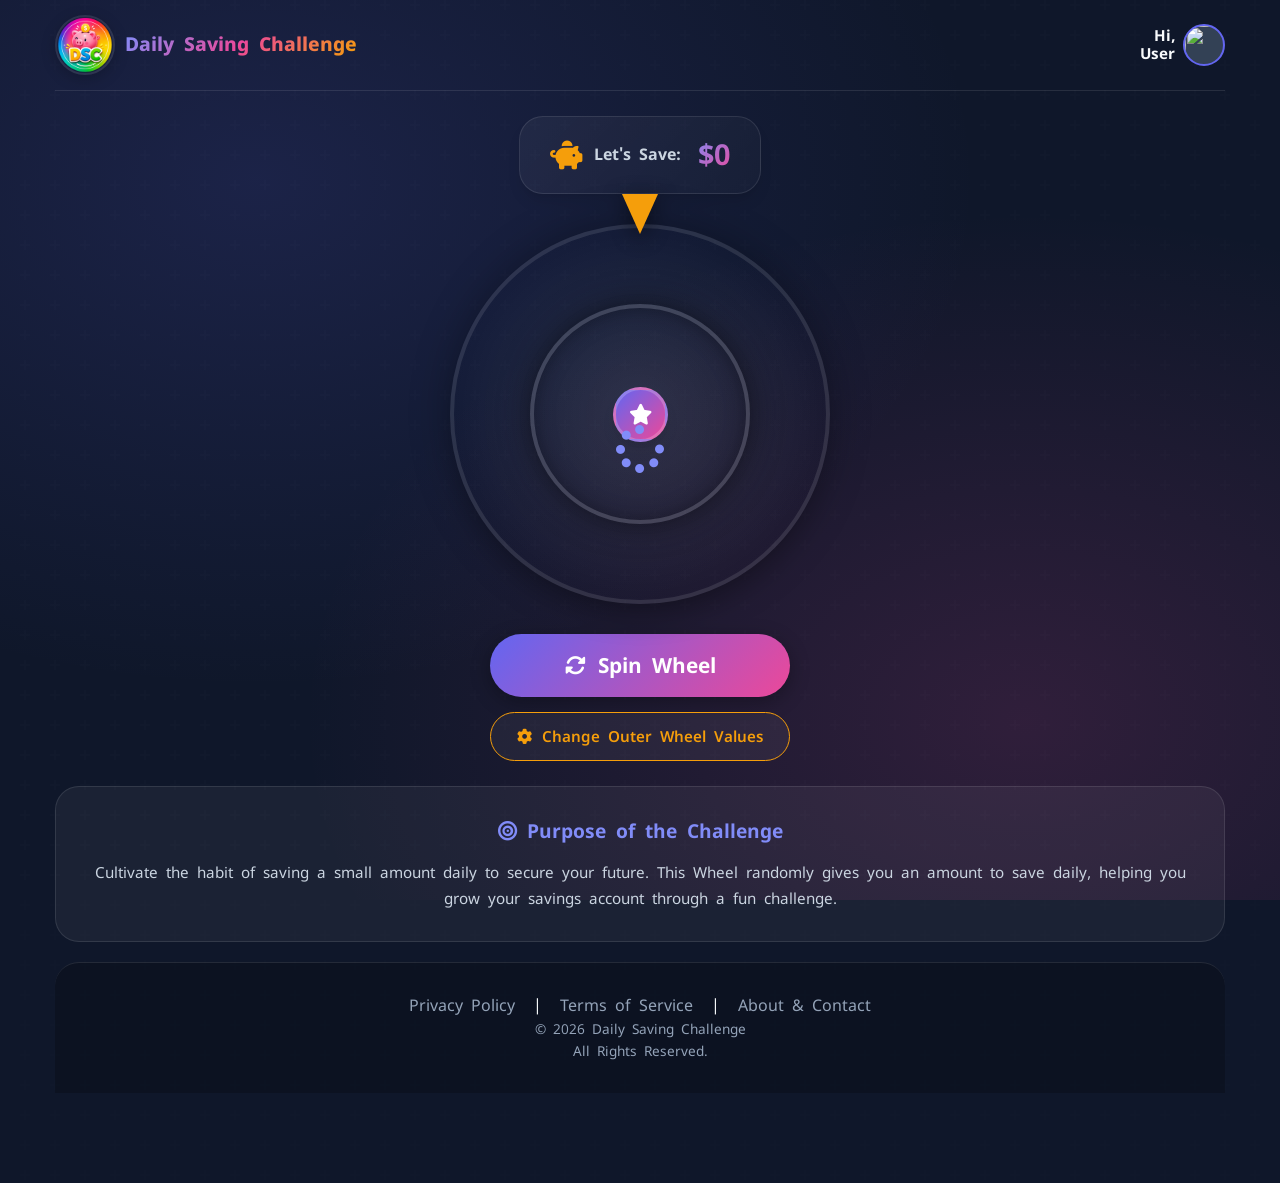
==== index.html @ 9ddeb259 "Add files via upload" ====
<!DOCTYPE html>
<html lang="en">
<head>
    <script async src="https://pagead2.googlesyndication.com/pagead/js/adsbygoogle.js?client=ca-pub-7875755235721674" crossorigin="anonymous"></script>
    <meta charset="UTF-8">
    <meta name="viewport" content="width=device-width, initial-scale=1.0, maximum-scale=1.0, user-scalable=no">
    <title>DSCSaving | Daily Saving Challenge</title>
    <meta name="google-site-verification" content="cOCTgcawgqNc4gSyOQukBqpWCLOxOVzTZskBzwZwb8M" />
    <meta name="description" content="DSCSaving - Track your daily savings easily. Join today to achieve your financial goals worldwide.">
    <meta name="keywords" content="DSCSaving, Daily Saving Challenge, save money, financial goals, saving app, international savings">
    <meta name="author" content="DSCSaving">
    <link rel="icon" type="image/png" href="dsc_logo.png">
    <link rel="apple-touch-icon" href="dsc_logo.png">
    
    <script src="https://cdnjs.cloudflare.com/ajax/libs/html2canvas/1.4.1/html2canvas.min.js"></script>
    <link href="https://fonts.googleapis.com/css2?family=Noto+Sans+Sinhala:wght@300;400;500;600;700;800&family=Poppins:wght@300;400;500;600;700;800&display=swap" rel="stylesheet">
    <link rel="stylesheet" href="https://cdnjs.cloudflare.com/ajax/libs/font-awesome/6.4.0/css/all.min.css">
    
    <link rel="stylesheet" href="style.css">

    <script src="https://www.gstatic.com/firebasejs/10.8.0/firebase-app-compat.js"></script>
    <script src="https://www.gstatic.com/firebasejs/10.8.0/firebase-auth-compat.js"></script>
    <script src="https://www.gstatic.com/firebasejs/10.8.0/firebase-database-compat.js"></script>

    <style>
        /* Custom Dropdown styling for Currency */
        .custom-select { 
            width: 100%; padding: 15px 20px 15px 45px; border-radius: var(--radius-lg); 
            border: 1px solid var(--glass-border); background: rgba(0,0,0,0.6); color: white; 
            font-family: inherit; font-size: 1rem; outline: none; appearance: none; -webkit-appearance: none; 
            cursor: pointer; transition: all 0.3s ease;
        }
        .custom-select:focus { border-color: var(--primary); }
        .select-wrapper { position: relative; margin-bottom: 15px; }
        .select-wrapper::after { 
            content: '\f107'; font-family: 'Font Awesome 6 Free'; font-weight: 900; 
            position: absolute; right: 20px; top: 50%; transform: translateY(-50%); 
            color: var(--text-muted); pointer-events: none; 
        }
    </style>
</head>
<body>

    <div class="bg-animation"></div>

    <div id="initialLoader" style="position:fixed; top:50%; left:50%; transform:translate(-50%, -50%); color:var(--primary-light); z-index:9999999;">
        <i class="fas fa-spinner fa-spin fa-3x"></i>
    </div>

    <div id="authModal" class="my-modal">
        <div class="my-modal-content">
            <div id="authLangToggleContainer" style="position: absolute; top: 15px; right: 15px; z-index: 10; display: none;">
                <div class="lang-toggle" style="gap: 5px; margin: 0;">
                    <button class="lang-btn btn-si" style="padding: 5px 10px; font-size: 0.8rem;" onclick="setLanguage('si')">සිං</button>
                    <button class="lang-btn btn-en" style="padding: 5px 10px; font-size: 0.8rem;" onclick="setLanguage('en')">EN</button>
                </div>
            </div>

            <div id="authMainUI">
                <img src="dsc_logo.png" alt="Logo" style="width: 70px; height: 70px; border-radius:50%; margin-bottom:10px; border: 2px solid rgba(255,255,255,0.2);">
                <h2 class="main-title" style="font-size: 1.8rem; margin-bottom: 5px; text-align:center;" data-i18n="welcome_title">Welcome!</h2>
                <p style="color: var(--text-secondary); font-size: 0.9rem; margin-bottom: 20px;" data-i18n="welcome_sub">Sign in to save and sync your progress securely.</p>
                
                <div class="auth-tabs">
                    <div class="auth-tab active" id="tabLogin" onclick="switchAuthTab('login')" data-i18n="tab_login">Login</div>
                    <div class="auth-tab" id="tabSignup" onclick="switchAuthTab('signup')" data-i18n="tab_signup">Sign Up</div>
                </div>
                
                <div id="authSignupFields" style="display: none;">
                    <div class="auth-input-wrapper">
                        <i class="fas fa-user icon-left"></i>
                        <input type="text" id="authName" class="auth-input" placeholder="Your Name" data-i18n-placeholder="name_placeholder">
                    </div>
                </div>
                
                <div class="auth-input-wrapper">
                    <i class="fas fa-envelope icon-left"></i>
                    <input type="email" id="authEmail" class="auth-input" placeholder="Email Address" data-i18n-placeholder="email_placeholder">
                </div>
                
                <div class="auth-input-wrapper">
                    <i class="fas fa-lock icon-left"></i>
                    <input type="password" id="authPassword" class="auth-input" placeholder="Password" data-i18n-placeholder="password_placeholder">
                    <i class="fas fa-eye password-toggle" onclick="togglePassword('authPassword', this)"></i>
                </div>

                <div style="text-align: right; margin-bottom: 15px; margin-top: -5px;" id="loginForgotPwdWrapper">
                    <a href="#" onclick="handleForgotPassword(false)" style="color: var(--accent); font-size: 0.85rem; text-decoration: none;" data-i18n="forgot_password">Forgot Password?</a>
                </div>
                
                <button class="action-btn primary" id="authSubmitBtn" onclick="handleAuthSubmit()">
                    <span id="authSubmitText" data-i18n="tab_login">Login</span>
                </button>
                
                <button class="google-btn" id="googleLoginBtn" onclick="loginWithGoogle()">
                    <i class="fab fa-google" style="color: #ea4335; font-size: 1.1rem;"></i>
                    <span data-i18n="google_login">Continue with Google</span>
                </button>
                
                <hr style="border: none; border-top: 1px dashed var(--glass-border); margin: 25px 0 20px;">
                <p style="color: var(--text-secondary); font-size: 0.85rem; margin-bottom: 12px;" data-i18n="guest_prompt">If you don't want to log in, spin the wheel from here</p>
                <button class="action-btn secondary" onclick="showGuestUI()">
                    <i class="fas fa-gamepad"></i> <span data-i18n="guest_btn">Use Local Account</span>
                </button>
            </div>
            
            <div id="guestUI" style="display: none;">
                <h2 style="font-size: 1.5rem; margin-bottom: 15px; color: var(--primary-light);" data-i18n="guest_btn">Use Local Account</h2>
                <div class="attention-note">
                    <i class="fas fa-exclamation-triangle"></i>
                    <div>
                        <strong data-i18n="important">Important:</strong> 
                        <span data-i18n="guest_warning">We cannot guarantee your data will be saved permanently. If data is lost locally, we cannot recover it.</span>
                    </div>
                </div>
                <div class="auth-input-wrapper">
                    <i class="fas fa-user icon-left"></i>
                    <input type="text" id="guestNameInput" class="auth-input" placeholder="Your Name" data-i18n-placeholder="name_placeholder">
                </div>
                <button class="action-btn primary" onclick="handleGuestSubmit()">
                    <span data-i18n="start_btn">Let's Start</span> <i class="fas fa-arrow-right"></i>
                </button>
                <button class="action-btn secondary" style="margin-top: 15px;" onclick="hideGuestUI()">
                    <i class="fas fa-arrow-left"></i> <span data-i18n="back_btn">Back</span>
                </button>
            </div>
        </div>
    </div>

    <div id="targetModal" class="my-modal">
        <div class="my-modal-content">
            <h2 style="font-size: 1.4rem; margin-bottom:10px; color: var(--primary-light);"><i class="fas fa-bullseye"></i> <span data-i18n="target_title">Set a Target</span></h2>
            <div class="attention-note">
                <i class="fas fa-exclamation-circle"></i>
                <div><span data-i18n="target_warning">Important: You can only change this amount after 30 days.</span></div>
            </div>
            <div class="auth-input-wrapper">
                <i class="fas fa-money-bill-wave icon-left"></i>
                <input type="number" id="targetAmountInput" class="auth-input" placeholder="Target Amount" data-i18n-placeholder="target_placeholder">
            </div>
            <button class="action-btn primary" style="margin-bottom:10px;" onclick="saveTargetAmount()"><i class="fas fa-check"></i> <span data-i18n="modal_save">Save</span></button>
            <button class="action-btn secondary" onclick="closeTargetModal()"><span data-i18n="modal_cancel">Cancel</span></button>
        </div>
    </div>

    <div id="app-wrapper">
        <div class="header-section">
            <div class="header-left-group">
                <img src="dsc_logo.png" alt="DSC Logo" class="logo-img">
                <div class="title-group">
                    <h1 class="main-title" data-i18n="site_title">Daily Saving Challenge</h1>
                </div>
            </div>
            <div class="user-profile-wrapper" onclick="switchView('settings', document.getElementById('nav-settings'))">
                <div class="user-greeting"><span data-i18n="hi_text">Hi,</span> <span id="displayUserName">User</span></div>
                <img id="headerProfilePic" src="" class="header-profile-pic">
            </div>
        </div>

        <div class="main-content-flex">
            <div id="view-home" class="view-section active">
                
                <div class="live-total-container">
                    <div class="live-total">
                        <i class="fas fa-piggy-bank"></i>
                        <span data-i18n="save_label" style="font-size: 1rem; color: var(--text-secondary); margin-right: 5px;">Let's Save:</span>
                        <span class="amount" id="liveAmount">$0</span>
                    </div>
                </div>
                <div class="wheel-section">
                    <div class="wheel-container">
                        <div class="wheel-glow"></div>
                        <div class="pointer"></div>
                        <div class="wheel outer-wheel" id="outerWheel"></div>
                        <div class="wheel inner-wheel" id="innerWheel"></div>
                        <div class="wheel-center"><i class="fas fa-star"></i></div>
                    </div>
                    <button id="spinBtn" class="spin-btn" onclick="spin()">
                        <i class="fas fa-sync-alt"></i> <span id="spinBtnText" data-i18n="spin_btn">Spin Wheel</span>
                    </button>
                    <button class="custom-btn" onclick="openCustom()">
                        <i class="fas fa-cog"></i> <span data-i18n="change_wheel_btn">Change Outer Wheel Values</span>
                    </button>
                </div>
                <div id="homeTargetWinNote" class="target-win-note">
                    <h2>🎉 <span data-i18n="target_achieved_msg">Congratulations! You've achieved your target!</span> 🎉</h2>
                    <p data-i18n="win_note_desc">Today is a special day! Your dedication has paid off.</p>
                    <button class="action-btn primary" onclick="openTargetModal()">
                        <i class="fas fa-plus"></i> <span data-i18n="new_target_btn">Set a New Target</span>
                    </button>
                </div>

                <div class="purpose-section">
                    <h2><i class="fas fa-bullseye"></i> <span data-i18n="purpose_title">Purpose of the Challenge</span></h2>
                    <p data-i18n="purpose_desc">Cultivate the habit of saving a small amount daily to secure your future. This Wheel randomly gives you an amount to save daily, helping you grow your savings account through a fun challenge.</p>
                </div>
            </div>

            <div id="view-calendar" class="view-section" id="calendarCaptureArea">
                <div class="calendar-section">
                    <h2><i class="fas fa-calendar-alt"></i> <span data-i18n="calendar_title">My Savings Record</span></h2>
                    <div class="calendar-grid" id="calendarGrid"></div>
                    <div class="monthly-total-box">
                        <button id="showTotalBtn" class="action-btn secondary" style="width: auto; padding: 12px 30px;" onclick="showMonthlyTotal()">
                            <i class="fas fa-eye"></i> <span data-i18n="show_total_btn">Show This Month's Total</span>
                        </button>
                        <div id="totalAmountContainer" class="monthly-total-display" style="display:none;">
                            <div style="font-size: 1rem; color: var(--text-secondary); margin-bottom:5px;" data-i18n="month_total_title">Total Savings This Month</div>
                            <div class="total-amount" id="monthTotalAmount">$0</div>
                        </div>
                        <div id="calendarDownloadArea" style="text-align: center; margin-top: 15px; display: none; width: 100%;">
                            <button class="action-btn primary" onclick="downloadCalendar()">
                                <i class="fas fa-download"></i> <span data-i18n="download_calendar">Download This Month's Record</span>
                            </button>
                        </div>
                    </div>
                </div>
                <div id="targetDisplayCalendar" class="target-card"></div>
                
                <div class="live-stats-container">
                    <div class="stat-badge"><span><i class="fas fa-users" style="margin-right:8px; color: var(--primary-light);"></i><span data-i18n="stats_participants">Total Participants:</span></span><span id="userCountDisplay" style="color: white;">...</span></div>
                    <div class="stat-badge"><span><i class="fas fa-trophy" style="margin-right:8px; color: var(--accent);"></i><span data-i18n="stats_winner">Last Saver:</span></span><span id="lastWinnerDisplay" style="color: white;">...</span></div>
                </div>
            </div>

            <div id="view-hub" class="view-section">
                <h2 class="section-title"><i class="fas fa-book-open"></i> <span data-i18n="blog_title">Financial Advice & Articles</span></h2>
                <div id="blogGrid">
                    <p id="noArticlesMsg" style="text-align:center; color:var(--text-muted); padding: 20px; grid-column: 1 / -1;">Fetching articles...</p>
                </div>
            </div>

            <div id="view-article" class="view-section">
                <button class="back-to-hub-btn" onclick="closeArticleView()">
                    <i class="fas fa-arrow-left"></i> <span data-i18n="back_btn">Back</span>
                </button>
                <div class="full-article-container">
                    <h2 class="full-article-title" id="fullArticleTitle">Loading...</h2>
                    <div class="full-article-content" id="fullArticleContent">
                        Please wait...
                    </div>
                </div>
            </div>

            <div id="view-settings" class="view-section">
                <div class="settings-card">
                    <h3><i class="fas fa-globe" style="margin-right:8px; color:var(--accent);"></i> <span data-i18n="regional_settings">Regional Settings</span></h3>
                    
                    <h4 style="margin: 0 0 10px; font-size: 0.95rem; color: var(--text-secondary);" data-i18n="select_currency">Currency</h4>
                    <div class="select-wrapper">
                        <i class="fas fa-money-bill-wave icon-left" style="position: absolute; left: 20px; top: 50%; transform: translateY(-50%); color: var(--text-muted); z-index: 5;"></i>
                        <select id="currencySelect" class="custom-select" onchange="changeCurrencyManually()">
                            </select>
                    </div>

                    <div id="settingsLangContainer" style="display: none;">
                        <h4 style="margin: 15px 0 10px; font-size: 0.95rem; color: var(--text-secondary);" data-i18n="select_lang">Language</h4>
                        <div class="lang-toggle">
                            <button class="lang-btn btn-si" onclick="setLanguage('si')">Sinhala</button>
                            <button class="lang-btn btn-en" onclick="setLanguage('en')">English</button>
                        </div>
                    </div>
                </div>

                <div class="settings-card">
                    <h3><i class="fas fa-user-edit" style="margin-right:8px; color:var(--primary-light);"></i> <span data-i18n="profile_settings">User Profile</span></h3>
                    <div style="text-align: center; margin-bottom: 20px;">
                        <label for="avatarUpload" style="cursor: pointer; position: relative; display: inline-block;">
                            <img id="settingsAvatarPreview" src="" style="width: 80px; height: 80px; border-radius: 50%; object-fit: cover; border: 3px solid var(--primary); background: var(--dark-lighter);">
                            <div style="position: absolute; bottom: 0; right: -5px; background: var(--accent); width: 28px; height: 28px; border-radius: 50%; display: flex; align-items: center; justify-content: center; color: white; font-size: 0.8rem; box-shadow: 0 2px 5px rgba(0,0,0,0.5);"><i class="fas fa-camera"></i></div>
                        </label>
                        <input type="file" id="avatarUpload" accept="image/*" style="display: none;" onchange="handleImageUpload(event)">
                    </div>

                    <div class="auth-input-wrapper" id="settingsEmailWrapper" style="display: none;">
                        <i class="fas fa-envelope icon-left"></i>
                        <input type="text" id="settingsEmail" class="auth-input" readonly style="opacity: 0.6; cursor: not-allowed; background: rgba(0,0,0,0.4);">
                    </div>

                    <div class="auth-input-wrapper">
                        <i class="fas fa-user icon-left"></i>
                        <input type="text" id="settingsName" class="auth-input" placeholder="Your Name" data-i18n-placeholder="name_placeholder">
                    </div>

                    <div id="settingsPasswordSection" style="display: none;">
                        <div class="auth-input-wrapper">
                            <i class="fas fa-unlock-alt icon-left"></i>
                            <input type="password" id="settingsCurrentPassword" class="auth-input" placeholder="Old Password" data-i18n-placeholder="current_password_placeholder">
                            <i class="fas fa-eye password-toggle" onclick="togglePassword('settingsCurrentPassword', this)"></i>
                        </div>
                        <div class="auth-input-wrapper">
                            <i class="fas fa-lock icon-left"></i>
                            <input type="password" id="settingsNewPassword" class="auth-input" placeholder="New Password" data-i18n-placeholder="new_password_placeholder">
                            <i class="fas fa-eye password-toggle" onclick="togglePassword('settingsNewPassword', this)"></i>
                        </div>
                    </div>

                    <button class="action-btn success" id="saveProfileBtn" onclick="saveProfileSettings()">
                        <i class="fas fa-save"></i> <span data-i18n="save_profile">Save Changes</span>
                    </button>
                </div>
                <div id="targetDisplaySettings" class="target-card"></div>

                <button class="logout-btn" onclick="logoutUser()">
                    <i class="fas fa-sign-out-alt"></i> <span data-i18n="logout_btn">Logout</span>
                </button>
            </div>
        </div>

        <div class="global-footer">
            <div class="footer-links">
                <a href="privacy.html">Privacy Policy</a> | 
                <a href="terms.html">Terms of Service</a> | 
                <a href="about.html">About & Contact</a>
            </div>
            <div class="footer-text">
                &copy; 2026 Daily Saving Challenge<br><span data-i18n="footer_rights">All Rights Reserved.</span>
            </div>
        </div>
    </div>

    <div class="bottom-nav" id="bottomNav" style="display: none;">
        <div class="nav-item active" onclick="switchView('home', this)">
            <i class="fas fa-home"></i><span data-i18n="nav_home">Home</span>
        </div>
        <div class="nav-item" onclick="switchView('calendar', this)">
            <i class="fas fa-calendar-alt"></i><span data-i18n="nav_calendar">Calendar</span>
        </div>
        <div class="nav-item" id="nav-explore" onclick="switchView('hub', this)">
            <i class="fas fa-book-open"></i><span data-i18n="nav_explore">Explore</span>
        </div>
        <div class="nav-item" id="nav-settings" onclick="switchView('settings', this)">
            <i class="fas fa-cog"></i><span data-i18n="nav_settings">Settings</span>
        </div>
    </div>

    <div id="customModal" class="my-modal">
        <div class="my-modal-content">
            <h2 style="font-size: 1.2rem; margin-bottom:5px;" data-i18n="modal_setup_title">Setup Wheel</h2>
            <p style="font-size: 0.9rem; color: var(--text-muted);" data-i18n="modal_setup_sub">Select Max Value</p>
            <div class="slider-container">
                <input type="range" id="wheelSlider" min="1" max="9" step="1" value="9" oninput="updateSliderText(this.value)">
                <div class="slider-value" id="sliderValDisplay">9</div>
            </div>
            <button class="action-btn primary" style="margin-bottom:10px;" onclick="saveCustom()"><i class="fas fa-check"></i> <span data-i18n="modal_save">Save</span></button>
            <button class="action-btn secondary" onclick="closeCustom()"><span data-i18n="modal_cancel">Cancel</span></button>
        </div>
    </div>

    <div id="resultModal" class="my-modal">
        <div class="my-modal-content" style="background: transparent; border: none; box-shadow: none; padding: 0;">
            <div id="captureArea" class="capture-card">
                <div id="captureDate" class="capture-date"></div>
                <img id="popupAvatar" src="" alt="Profile" class="profile-pic">
                <h2 id="cardName">Hi Name</h2>
                <p class="capture-subtitle" data-i18n="card_subtitle" style="margin:5px 0 10px;">Amount to save today</p>
                <div class="amount" id="cardTotal">$0</div>
                <div class="capture-footer" style="margin-top:15px; font-size:0.9rem;"><i class="fab fa-facebook"></i>Daily Saving Challenge</div>
            </div>
            <button class="action-btn primary" style="margin-bottom:10px;" onclick="shareAndDownload()"><i class="fas fa-download"></i> Download & Share</button>
            <button class="action-btn secondary" onclick="closeModal()"><span data-i18n="card_close">Close</span></button>
        </div>
    </div>

    <script>
        // =========================================
        // 📌 HARDCODED TRANSLATIONS (Fast & Bulletproof)
        // =========================================
        const translations = {
            en: {
                site_title: "Daily Saving Challenge", select_lang: "Language", select_currency: "Currency", hi_text: "Hi,", welcome_title: "Welcome!", welcome_sub: "Sign in to save and sync your progress securely.",
                tab_login: "Login", tab_signup: "Sign Up", google_login: "Continue with Google", guest_prompt: "If you don't want to log in, spin the wheel from here",
                guest_btn: "Use Local Account", guest_warning: "We cannot guarantee your data will be saved permanently. If data is lost locally, we cannot recover it.",
                back_btn: "Back", important: "Important:", name_placeholder: "Your Name", email_placeholder: "Email Address", password_placeholder: "Password",
                logout_btn: "Logout", start_btn: "Let's Start", save_label: "Let's Save:", spin_btn: "Spin Wheel", change_wheel_btn: "Change Outer Wheel Values",
                regional_settings: "Regional Settings", profile_settings: "User Profile", new_password_placeholder: "New Password", save_profile: "Save Changes",
                calendar_title: "My Savings Record", month_total_title: "Total Savings This Month", show_total_btn: "Show This Month's Total", download_calendar: "Download This Month's Record",
                stats_participants: "Total Participants:", stats_winner: "Last Saver:", purpose_title: "Purpose of the Challenge", purpose_desc: "Cultivate the habit of saving a small amount daily to secure your future. This Wheel randomly gives you an amount to save daily, helping you grow your savings account through a fun challenge.",
                blog_title: "Financial Advice & Articles", view_all: "View All Articles", nav_about: "About Us",
                footer_rights: "All Rights Reserved.", modal_setup_title: "Setup Wheel", modal_setup_sub: "Select Max Value", modal_save: "Save", modal_cancel: "Cancel",
                card_subtitle: "Amount to save today", card_close: "Close", nav_home: "Home", nav_calendar: "Calendar", nav_explore: "Explore", nav_settings: "Settings",
                target_title: "Set a Target", my_target: "My Savings Target", target_add_btn: "Set a Target", target_edit_btn: "Edit Target", target_warning: "Important: You can only change this amount after 30 days.",
                target_placeholder: "Target Amount", target_remaining: "Remaining for Target:", target_achieved_msg: "Congratulations! You've achieved your target!", win_note_desc: "Today is a special day! Your dedication has paid off.",
                new_target_btn: "Set a New Target", target_lock_msg: "You can change your target in {days} days.", no_target_title: "No Target Set", js_enter_all: "Please fill out all fields!",
                js_enter_name: "Please enter your name!", js_auth_success: "Successfully logged in!", js_auth_error: "Authentication Failed. Please check details.", js_completed: "Completed Today",
                js_spinning: "Spinning...", js_no_articles: "No articles available currently.", js_read_more: "Read More", js_today: "Today", js_start_greet: "let's start the challenge!",
                popup_blocked: "Popup blocked by browser! Please use Email/Password to login.",
                forgot_password: "Forgot Password?", current_password_placeholder: "Old Password", enter_email_reset: "Please enter your email address in the field to reset password.",
                reset_link_sent: "Password reset link sent to your email!", wrong_old_password: "The old password you entered is incorrect!", local_acc_email: "Local Account (No Email)",
                js_load_more: "Load More Articles", js_loading: "Loading..."
            },
            si: {
                site_title: "දිනපතා මුදල් ඉතිරි කිරීමේ අභියෝගය", select_lang: "භාෂාව / Language", select_currency: "මුදල් ඒකකය / Currency", hi_text: "ආයුබෝවන්,", welcome_title: "ආයුබෝවන්!", welcome_sub: "දිනපතා ඉතිරි කිරීමේ විස්තර ආරක්ෂිතව බලාගැනීමට ලොග් වෙන්න.",
                tab_login: "ලොග් වෙන්න", tab_signup: "ලියාපදිංචි වෙන්න", google_login: "Google හරහා ලොග් වෙන්න", guest_prompt: "ලොග් වීමට අවශ්‍ය නැත්නම් මෙතනින් රෝදය කරකවන්න",
                guest_btn: "Local ගිණුමකින් යන්න", guest_warning: "ඔබගේ දත්ත ආරක්ෂිතව පවතින බවට අපට සහතික විය නොහැක. යම් හෙයකින් දත්ත මැකී ගියහොත් අපට ඒ සඳහා වගකිය නොහැක.",
                back_btn: "ආපසු", important: "වැදගත්:", name_placeholder: "ඔබගේ නම", email_placeholder: "ඊමේල් ලිපිනය", password_placeholder: "මුරපදය (Password)",
                logout_btn: "ඉවත් වෙන්න (Logout)", start_btn: "ආරම්භ කරමු", save_label: "ඉතුරු කරමු:", spin_btn: "කරකවමු", change_wheel_btn: "ලොකු රවුමේ අගයන් වෙනස් කරමු",
                regional_settings: "කලාපීය සැකසුම්", profile_settings: "ගිණුමේ සැකසුම් (Profile)", new_password_placeholder: "අලුත් මුරපදය (New Password)", save_profile: "සුරකින්න",
                calendar_title: "මගේ ඉතිරි කිරීමේ සටහන", month_total_title: "මේ මාසයේ මුළු ඉතිරිය", show_total_btn: "මේ මාසයේ මුළු ඉතිරිය පෙන්වන්න", download_calendar: "මේ මාසේ සටහන ඩවුන්ලෝඩ් කරගමු",
                stats_participants: "සහභාගී වූ ගණන:", stats_winner: "අවසන් ඉතුරුම්කරු:", purpose_title: "අභියෝගයේ අරමුන", purpose_desc: "ඔබේ අනාගතය සුරක්ෂිත කර ගැනීම සඳහා දිනපතා කුඩා මුදලක් හෝ ඉතිරි කිරීමේ පුරුද්දක් ඇති කිරීම මෙහි ප්‍රධාන අරමුණයි. මෙම Wheel එක මගින් ඔබට දිනපතා ඉතිරි කළ යුතු මුදල අහඹු ලෙස ලබා දෙන අතර, එය විනෝදාත්මක අභියෝගයක් ලෙසින් ඔබේ ඉතිරුම් ගිණුම වර්ධනය කර ගැනීමට උපකාරී වේ.",
                blog_title: "මූල්‍ය උපදෙස් සහ ලිපි", view_all: "සියලුම ලිපි බලන්න", nav_about: "අපි ගැන",
                footer_rights: "සියලුම හිමිකම් ඇවිරිණි.", modal_setup_title: "ලොකු රවුම සකසන්න", modal_setup_sub: "උපරිම අගය තෝරා ගන්න", modal_save: "සුරකින්න", modal_cancel: "අවලංගු කරන්න",
                card_subtitle: "අද ඔයාට ඉතුරු කරනන් වෙන මුදල", card_close: "වසන්න", nav_home: "මුල් පිටුව", nav_calendar: "දින දර්ශනය", nav_explore: "තොරතුරු", nav_settings: "සැකසුම්",
                target_title: "ඉලක්කයක් සකසමු", my_target: "මගේ ඉතිරුම් ඉලක්කය", target_add_btn: "නව ඉලක්කයක් යොදන්න", target_edit_btn: "ඉලක්කය වෙනස් කරන්න", target_warning: "වැදගත්: මෙම අගය නැවත වෙනස් කළ හැක්කේ දින 30 කට පසුව පමණි.",
                target_placeholder: "ඉලක්කගත මුදල (Amount)", target_remaining: "ඉලක්කයට තව:", target_achieved_msg: "සුභපැතුම්! ඔබ ඔබේ ඉලක්කය සම්පූර්ණ කර ඇත!", win_note_desc: "අද දවස ඔබට සුවිශේෂී දවසක්! ඔබගේ කැපවීම සාර්ථක වී ඇත.",
                new_target_btn: "නව ඉලක්කයක් යොදන්න", target_lock_msg: "ඔබට ඉලක්කය වෙනස් කිරීමට තව දින {days} ක් ඉතිරිව ඇත.", no_target_title: "කිසිදු ඉලක්කයක් යොදා නැත", js_enter_all: "කරුණාකර සියලුම විස්තර පුරවන්න!",
                js_enter_name: "කරුණාකර ඔබගේ නම ඇතුළත් කරන්න!", js_auth_success: "සාර්ථකව ලොග් විය!", js_auth_error: "ඇතුළත් කළ විස්තර වැරදියි. නැවත උත්සාහ කරන්න.", js_completed: "අද සම්පූර්ණයි",
                js_spinning: "කරකවමින්...", js_no_articles: "දැනට ලිපි කිසිවක් නොමැත.", js_read_more: "තවත් කියවන්න", js_today: "අද", js_start_greet: "අභියෝගය අරඹමු!",
                popup_blocked: "බ්‍රව්සර් එකෙන් Popup Block කර ඇත! කරුණාකර Email/Password මගින් ලොග් වන්න.",
                forgot_password: "මුරපදය අමතකද?", current_password_placeholder: "පැරණි මුරපදය (Old Password)", enter_email_reset: "මුරපදය අලුත් කිරීමට කරුණාකර ඉහළ කොටුවේ ඔබගේ ඊමේල් ලිපිනය ඇතුළත් කරන්න.",
                reset_link_sent: "මුරපදය අලුත් කිරීමේ ලින්ක් එක ඔබගේ ඊමේල් එකට යැව්වා!", wrong_old_password: "ඔබ ලබා දුන් පැරණි මුරපදය වැරදියි!", local_acc_email: "Local ගිණුම (Email නැත)",
                js_load_more: "තවත් ලිපි පෙන්වන්න", js_loading: "කරුණාකර රැඳී සිටින්න..."
            }
        };

        // =========================================
        // 📌 CURRENCY DATABASE & LOGIC
        // =========================================
        const currencyDB = {
            "LKR": { name: "Sri Lankan Rupee (LKR)", symbol: "Rs.", multOuter: 100, multInner: 10 },
            "USD": { name: "US Dollar (USD)", symbol: "$", multOuter: 1, multInner: 0.1 },
            "EUR": { name: "Euro (EUR)", symbol: "€", multOuter: 1, multInner: 0.1 },
            "GBP": { name: "British Pound (GBP)", symbol: "£", multOuter: 1, multInner: 0.1 },
            "AUD": { name: "Australian Dollar (AUD)", symbol: "A$", multOuter: 1, multInner: 0.1 },
            "CAD": { name: "Canadian Dollar (CAD)", symbol: "C$", multOuter: 1, multInner: 0.1 },
            "INR": { name: "Indian Rupee (INR)", symbol: "₹", multOuter: 10, multInner: 1 },
            "AED": { name: "UAE Dirham (AED)", symbol: "د.إ", multOuter: 10, multInner: 1 }
        };

        let userCurrency = localStorage.getItem('dsc_currency') || null;
        // 🚨 Force English as the Main/Default language if nothing is saved
        let currentLang = localStorage.getItem('dsc_lang') || 'en';

        // Format Amount strictly based on Currency
        function formatAmount(amount) {
            if (!currencyDB[userCurrency]) return amount;
            let cData = currencyDB[userCurrency];
            let isDecimal = cData.multInner < 1;
            let numStr = isDecimal ? parseFloat(amount).toFixed(2) : Math.round(amount).toLocaleString();
            return `${cData.symbol}${numStr}`;
        }

        async function initCurrencyAndLang() {
            if (userCurrency) {
                applyRegionalSettings();
                return;
            }
            try {
                const res = await fetch('https://ipapi.co/json/');
                const data = await res.json();
                userCurrency = currencyDB[data.currency] ? data.currency : 'USD';
            } catch(e) {
                userCurrency = 'USD';
            }
            applyRegionalSettings();
        }

        function applyRegionalSettings() {
            // Force English and Hide Sinhala if NOT LKR
            const authLangToggle = document.getElementById('authLangToggleContainer');
            const settingsLangToggle = document.getElementById('settingsLangContainer');
            
            if (userCurrency !== "LKR") {
                currentLang = 'en';
                if(authLangToggle) authLangToggle.style.display = 'none';
                if(settingsLangToggle) settingsLangToggle.style.display = 'none';
            } else {
                if(authLangToggle) authLangToggle.style.display = 'block';
                if(settingsLangToggle) settingsLangToggle.style.display = 'block';
            }

            localStorage.setItem('dsc_currency', userCurrency);
            localStorage.setItem('dsc_lang', currentLang);
            
            populateCurrencyDropdown();
            setLanguage(currentLang);
            buildWheelUI();
            checkTodaySpin();
            renderCalendar();
            renderTargetUI();
        }

        function populateCurrencyDropdown() {
            const curSelect = document.getElementById('currencySelect');
            if(!curSelect) return;
            curSelect.innerHTML = '';
            Object.keys(currencyDB).forEach(key => {
                curSelect.innerHTML += `<option value="${key}" ${key === userCurrency ? 'selected' : ''}>${currencyDB[key].name}</option>`;
            });
        }

        function changeCurrencyManually() {
            userCurrency = document.getElementById('currencySelect').value;
            showNotification("Currency changed successfully!", "success");
            applyRegionalSettings();
        }

        function setLanguage(lang) {
            // Safety check: if currency is not LKR, lang must be 'en'
            if (userCurrency !== "LKR" && lang !== 'en') lang = 'en';
            
            currentLang = lang; 
            localStorage.setItem('dsc_lang', lang);
            
            document.querySelectorAll('.btn-si').forEach(btn => btn.classList.toggle('active', lang === 'si'));
            document.querySelectorAll('.btn-en').forEach(btn => btn.classList.toggle('active', lang === 'en'));
            
            document.querySelectorAll('[data-i18n]').forEach(el => {
                const key = el.getAttribute('data-i18n'); if (translations[currentLang][key]) el.innerText = translations[currentLang][key];
            });
            document.querySelectorAll('[data-i18n-placeholder]').forEach(el => {
                const key = el.getAttribute('data-i18n-placeholder'); if (translations[currentLang][key]) el.placeholder = translations[currentLang][key];
            });
            
            const submitBtnText = document.getElementById('authSubmitText');
            if(submitBtnText) submitBtnText.innerText = translations[currentLang][authMode === 'login' ? 'tab_login' : 'tab_signup'];

            if (currentUserData || isLocalMode) { renderCalendar(); checkTodaySpin(); renderTargetUI(); }
            
            const noArticles = document.getElementById('noArticlesMsg'); if (noArticles) noArticles.innerText = translations[currentLang].js_no_articles;
            const loadMoreBtn = document.getElementById('loadMoreBtnActual'); if (loadMoreBtn) loadMoreBtn.innerText = translations[currentLang].js_load_more;
            document.querySelectorAll('.read-more-text').forEach(el => el.innerText = translations[currentLang].js_read_more);
        }

        function switchView(viewName, navElement) {
            document.querySelectorAll('.view-section').forEach(el => el.classList.remove('active'));
            document.getElementById('view-' + viewName).classList.add('active');
            
            if(navElement) {
                document.querySelectorAll('.nav-item').forEach(el => el.classList.remove('active'));
                navElement.classList.add('active');
            }
            window.scrollTo(0,0);
        }

        function togglePassword(inputId, iconElement) {
            const input = document.getElementById(inputId);
            if (input.type === "password") { input.type = "text"; iconElement.classList.remove('fa-eye'); iconElement.classList.add('fa-eye-slash'); } 
            else { input.type = "password"; iconElement.classList.remove('fa-eye-slash'); iconElement.classList.add('fa-eye'); }
        }

        // =========================================
        // 📌 FIREBASE LOGIC 
        // =========================================
        const firebaseConfig = {
            apiKey: "AIzaSyDo_Z1pawT4IB_KaoLdo0Yl2YV5gt27S3U", authDomain: "dailysavingchallenge-b7f58.firebaseapp.com",
            projectId: "dailysavingchallenge-b7f58", storageBucket: "dailysavingchallenge-b7f58.firebasestorage.app",
            messagingSenderId: "936731731201", appId: "1:936731731201:web:bb3e841e7664b805102700",
            databaseURL: "https://dailysavingchallenge-b7f58-default-rtdb.firebaseio.com" 
        };

        firebase.initializeApp(firebaseConfig);
        const auth = firebase.auth(); const database = firebase.database();

        let globalSpinCount = 0; let currentUser = null; let currentUserData = null; let trackingData = {};
        let isLocalMode = localStorage.getItem('dsc_local_session') === 'true';
        let localUserName = localStorage.getItem('dsc_userName') || '';
        let localTrackingData = JSON.parse(localStorage.getItem('dsc_tracking')) || {};
        let tempAvatarBase64 = null;
        let userTarget = { amount: 0, setDate: null, achievedDate: null };
        let localTargetData = JSON.parse(localStorage.getItem('dsc_target')) || null;
        if (localTargetData) userTarget = localTargetData;

        function syncLocalDataToCloud(user) {
            const localTracking = JSON.parse(localStorage.getItem('dsc_tracking')) || {}; const localTarget = JSON.parse(localStorage.getItem('dsc_target')) || null;
            if (Object.keys(localTracking).length > 0 || localTarget) {
                database.ref('users/' + user.uid).once('value').then(snapshot => {
                    const cloudData = snapshot.val() || {}; const cloudTracking = cloudData.trackingData || {}; const cloudTarget = cloudData.targetData || { amount: 0, setDate: null, achievedDate: null };
                    const mergedTracking = { ...cloudTracking, ...localTracking }; const mergedTarget = localTarget ? localTarget : cloudTarget;
                    database.ref('users/' + user.uid).update({ trackingData: mergedTracking, targetData: mergedTarget }).then(() => {
                        localStorage.removeItem('dsc_tracking'); localStorage.removeItem('dsc_target'); localStorage.setItem('dsc_local_session', 'false');
                    });
                });
            }
        }

        function launchApp() {
            document.getElementById('authModal').classList.remove('active'); document.getElementById('app-wrapper').style.display = 'flex'; document.getElementById('bottomNav').style.display = 'flex';
        }

        auth.onAuthStateChanged((user) => {
            const loader = document.getElementById('initialLoader');
            if(loader) loader.style.display = 'none';

            if (user) {
                isLocalMode = false; localStorage.setItem('dsc_local_session', 'false');
                currentUser = user; launchApp(); loadUserData(user.uid);
            } else {
                currentUser = null; currentUserData = null;
                if (isLocalMode && localUserName) {
                    trackingData = localTrackingData; if(localTargetData) userTarget = localTargetData;
                    launchApp(); document.getElementById('displayUserName').innerText = localUserName;
                    const savedAvatar = localStorage.getItem('dsc_avatar') || generateAvatar(localUserName);
                    document.getElementById('headerProfilePic').src = savedAvatar; document.getElementById('settingsAvatarPreview').src = savedAvatar;
                    document.getElementById('settingsName').value = localUserName; 
                    document.getElementById('settingsPasswordSection').style.display = 'none';
                    document.getElementById('settingsEmailWrapper').style.display = 'block';
                    document.getElementById('settingsEmail').value = translations[currentLang].local_acc_email;
                    renderCalendar(); checkTodaySpin(); renderTargetUI();
                } else {
                    document.getElementById('authModal').classList.add('active'); 
                    document.getElementById('app-wrapper').style.display = 'none'; 
                    document.getElementById('bottomNav').style.display = 'none';
                }
            }
        });

        database.ref('stats').on('value', (snapshot) => {
            const data = snapshot.val();
            if (data) {
                globalSpinCount = data.totalSpins || 0; const winnerName = data.lastWinnerName || "-";
                const countDisplay = document.getElementById('userCountDisplay'); const winnerDisplay = document.getElementById('lastWinnerDisplay');
                if (countDisplay) countDisplay.innerText = globalSpinCount.toLocaleString(); if (winnerDisplay && winnerName !== "-") { winnerDisplay.innerText = winnerName; }
            }
        });

        let authMode = 'login'; 
        function switchAuthTab(mode) {
            authMode = mode; 
            document.getElementById('tabLogin').classList.toggle('active', mode === 'login'); 
            document.getElementById('tabSignup').classList.toggle('active', mode === 'signup');
            document.getElementById('authSignupFields').style.display = mode === 'signup' ? 'block' : 'none'; 
            
            const forgotPwd = document.getElementById('loginForgotPwdWrapper');
            if(forgotPwd) forgotPwd.style.display = mode === 'login' ? 'block' : 'none';

            document.getElementById('authSubmitText').innerText = translations[currentLang][mode === 'login' ? 'tab_login' : 'tab_signup'];
        }

        function showGuestUI() { document.getElementById('authMainUI').style.display = 'none'; document.getElementById('guestUI').style.display = 'block'; }
        function hideGuestUI() { document.getElementById('guestUI').style.display = 'none'; document.getElementById('authMainUI').style.display = 'block'; }

        function handleGuestSubmit() {
            const name = document.getElementById('guestNameInput').value.trim();
            if(!name) { showNotification(translations[currentLang].js_enter_name, "warning"); return; }
            localStorage.setItem('dsc_userName', name); localStorage.setItem('dsc_local_session', 'true');
            isLocalMode = true; localUserName = name; trackingData = localTrackingData; if(localTargetData) userTarget = localTargetData;
            const avatar = generateAvatar(localUserName); localStorage.setItem('dsc_avatar', avatar);
            launchApp(); document.getElementById('displayUserName').innerText = localUserName; document.getElementById('headerProfilePic').src = avatar; document.getElementById('settingsAvatarPreview').src = avatar;
            document.getElementById('settingsName').value = localUserName; 
            document.getElementById('settingsPasswordSection').style.display = 'none';
            document.getElementById('settingsEmailWrapper').style.display = 'block';
            document.getElementById('settingsEmail').value = translations[currentLang].local_acc_email;
            renderCalendar(); checkTodaySpin(); renderTargetUI(); showNotification(`${translations[currentLang].hi_text} ${localUserName}, ${translations[currentLang].js_start_greet}`, "success");
        }

        function loginWithGoogle() {
            const btn = document.getElementById('googleLoginBtn');
            const originalHTML = btn.innerHTML;
            if(btn) {
                btn.innerHTML = `<i class="fas fa-spinner fa-spin"></i> <span data-i18n="google_login">Connecting...</span>`;
                btn.disabled = true;
            }
            
            const provider = new firebase.auth.GoogleAuthProvider();
            auth.signInWithPopup(provider).then((result) => {
                const user = result.user;
                database.ref('users/' + user.uid).update({ name: user.displayName, email: user.email, photoURL: user.photoURL, joinedAt: new Date().toISOString() });
                syncLocalDataToCloud(user); 
                showNotification(translations[currentLang].js_auth_success, "success");
                if(btn) { btn.innerHTML = originalHTML; btn.disabled = false; }
            }).catch(error => { 
                console.error("Auth Error:", error);
                if(btn) { btn.innerHTML = originalHTML; btn.disabled = false; }
                if(error.code === 'auth/popup-blocked') {
                    showNotification(translations[currentLang].popup_blocked, "error");
                } else if(error.code !== 'auth/popup-closed-by-user') {
                    showNotification(error.message, "error"); 
                }
            });
        }

        function handleAuthSubmit() {
            const email = document.getElementById('authEmail').value.trim(); const password = document.getElementById('authPassword').value; const name = document.getElementById('authName').value.trim();
            if (!email || !password || (authMode === 'signup' && !name)) { showNotification(translations[currentLang].js_enter_all, "warning"); return; }
            const btn = document.getElementById('authSubmitBtn'); const originalText = btn.innerHTML; btn.innerHTML = `<i class="fas fa-spinner fa-spin"></i>`; btn.disabled = true;

            if (authMode === 'login') {
                auth.signInWithEmailAndPassword(email, password).then((userCredential) => { 
                    syncLocalDataToCloud(userCredential.user); showNotification(translations[currentLang].js_auth_success, "success"); btn.disabled = false; btn.innerHTML = originalText; 
                }).catch(() => { showNotification(translations[currentLang].js_auth_error, "error"); btn.disabled = false; btn.innerHTML = originalText; });
            } else {
                auth.createUserWithEmailAndPassword(email, password).then((userCredential) => {
                    database.ref('users/' + userCredential.user.uid).set({ name: name, email: email, joinedAt: new Date().toISOString() }).then(() => { 
                        syncLocalDataToCloud(userCredential.user); showNotification(translations[currentLang].js_auth_success, "success"); btn.disabled = false; btn.innerHTML = originalText; 
                    });
                }).catch((error) => { showNotification(error.message, "error"); btn.disabled = false; btn.innerHTML = originalText; });
            }
        }

        function handleForgotPassword(fromSettings = false) {
            let email = "";
            if (fromSettings) {
                email = currentUser ? currentUser.email : "";
            } else {
                email = document.getElementById('authEmail').value.trim();
            }

            if (!email) { showNotification(translations[currentLang].enter_email_reset, "warning"); return; }
            auth.sendPasswordResetEmail(email).then(() => { showNotification(translations[currentLang].reset_link_sent, "success"); }).catch((error) => { showNotification(error.message, "error"); });
        }

        function logoutUser() {
            if (isLocalMode) { localStorage.setItem('dsc_local_session', 'false'); isLocalMode = false; window.location.reload(); } else { auth.signOut().then(() => { window.location.reload(); }); }
        }

        // =========================================
        // 📌 BLOGGER (HEADLESS CMS) - REFINED GRID
        // =========================================
        const myBloggerURL = "https://dailysavingchallengelk.blogspot.com";
        let fetchedArticles = []; 
        let currentStartIndex = 1;
        const postsPerPage = 10;
        let isFetchingPosts = false;

        function loadBloggerPosts(startIndex = 1) {
            if(isFetchingPosts) return;
            isFetchingPosts = true;
            const script = document.createElement('script');
            script.src = `${myBloggerURL}/feeds/posts/default?alt=json-in-script&callback=handleBloggerPosts&start-index=${startIndex}&max-results=${postsPerPage}`;
            document.body.appendChild(script);
        }

        window.handleBloggerPosts = function(data) {
            isFetchingPosts = false;
            const blogGrid = document.getElementById('blogGrid'); 
            if(!blogGrid) return;
            
            const noMsg = document.getElementById('noArticlesMsg');
            if(noMsg) noMsg.remove();

            const oldLoadCont = document.getElementById('loadMoreContainer');
            if(oldLoadCont) oldLoadCont.remove();

            const entries = data.feed.entry || [];

            if (entries.length === 0 && fetchedArticles.length === 0) { 
                blogGrid.innerHTML = `<p id="noArticlesMsg" style="text-align:center; color:var(--text-muted); padding: 20px; grid-column: 1 / -1;">${translations[currentLang].js_no_articles}</p>`; 
                return; 
            }

            entries.forEach((entry) => {
                const globalIndex = fetchedArticles.length;
                fetchedArticles.push(entry);
                const title = entry.title.$t;
                const postId = entry.id.$t.split('post-')[1]; 
                
                let imgUrl = 'https://via.placeholder.com/400x250/1e293b/cbd5e1?text=Daily+Saving+Challenge'; 
                if (entry.media$thumbnail) { imgUrl = entry.media$thumbnail.url.replace(/\/s72\-c\//, '/w400-h250-c/'); } 
                else if (entry.content && entry.content.$t.match(/<img.+?src=["'](.*?)["']/)) { imgUrl = entry.content.$t.match(/<img.+?src=["'](.*?)["']/)[1]; } 
                else if (entry.summary && entry.summary.$t.match(/<img.+?src=["'](.*?)["']/)) { imgUrl = entry.summary.$t.match(/<img.+?src=["'](.*?)["']/)[1]; }

                blogGrid.innerHTML += `
                    <div class="article-card" onclick="openArticle('${postId}', ${globalIndex})">
                        <div class="article-thumb" style="background-image: url('${imgUrl}');"></div>
                        <div class="article-info">
                            <h3 class="article-card-title">${title}</h3>
                            <div class="article-card-footer">
                                <span class="read-more-btn"><span class="read-more-text">${translations[currentLang].js_read_more}</span> <i class="fas fa-arrow-right"></i></span>
                            </div>
                        </div>
                    </div>`;
            });

            if (entries.length === postsPerPage) {
                blogGrid.innerHTML += `
                    <div id="loadMoreContainer" style="grid-column: 1 / -1; margin-top: 15px;">
                        <button id="loadMoreBtnActual" class="load-more-btn" onclick="loadNextPosts()">
                            ${translations[currentLang].js_load_more}
                        </button>
                    </div>`;
            }
        };

        window.loadNextPosts = function() {
            const btn = document.getElementById('loadMoreBtnActual');
            if(btn) btn.innerHTML = `<i class="fas fa-spinner fa-spin"></i> ${translations[currentLang].js_loading}`;
            currentStartIndex += postsPerPage;
            loadBloggerPosts(currentStartIndex);
        }

        window.openArticle = function(postId, index) {
            if (!fetchedArticles[index]) return;
            const entry = fetchedArticles[index];
            window.history.pushState({articleId: postId}, entry.title.$t, '?article=' + postId);
            
            document.getElementById('fullArticleTitle').innerText = entry.title.$t;
            document.getElementById('fullArticleContent').innerHTML = entry.content ? entry.content.$t : (entry.summary ? entry.summary.$t : "");
            switchView('article', document.getElementById('nav-explore'));
        }

        window.closeArticleView = function() {
            window.history.pushState({}, document.title, window.location.pathname);
            switchView('hub', document.getElementById('nav-explore'));
        }

        function checkDirectArticleLink() {
            const urlParams = new URLSearchParams(window.location.search);
            const articleId = urlParams.get('article');
            if (articleId) {
                document.getElementById('fullArticleTitle').innerText = "Loading Article...";
                switchView('article', document.getElementById('nav-explore'));
                const script = document.createElement('script');
                script.src = `${myBloggerURL}/feeds/posts/default/${articleId}?alt=json-in-script&callback=handleSinglePost`;
                document.body.appendChild(script);
            }
        }

        window.handleSinglePost = function(data) {
            const entry = data.entry;
            if(entry) {
                document.getElementById('fullArticleTitle').innerText = entry.title.$t;
                document.getElementById('fullArticleContent').innerHTML = entry.content ? entry.content.$t : (entry.summary ? entry.summary.$t : "");
            }
        };

        window.addEventListener('popstate', function(event) {
            const urlParams = new URLSearchParams(window.location.search);
            if (urlParams.get('article')) { checkDirectArticleLink(); } else { switchView('hub', document.getElementById('nav-explore')); }
        });

        // =========================================
        // 📌 APP INIT
        // =========================================
        function getSLDate() { const d = new Date(); const utc = d.getTime() + (d.getTimezoneOffset() * 60000); return new Date(utc + (3600000 * 5.5)); }
        function getTodayString() { const slDate = getSLDate(); return `${slDate.getFullYear()}-${String(slDate.getMonth()+1).padStart(2, '0')}-${String(slDate.getDate()).padStart(2, '0')}`; }

        function initializeApp() { 
            initCurrencyAndLang(); 
            loadBloggerPosts(currentStartIndex); 
            setTimeout(checkDirectArticleLink, 500); 
        }
        document.addEventListener("DOMContentLoaded", initializeApp);

        function showMonthlyTotal() {
            const btn = document.getElementById('showTotalBtn'); const totalDisplay = document.getElementById('totalAmountContainer'); const downloadBtn = document.getElementById('calendarDownloadArea');
            btn.style.display = 'none'; totalDisplay.style.display = 'block';
            const slDate = getSLDate(); const daysInMonth = new Date(slDate.getFullYear(), slDate.getMonth() + 1, 0).getDate();
            if (slDate.getDate() === daysInMonth) { downloadBtn.style.display = 'block'; }
            setTimeout(() => { totalDisplay.style.display = 'none'; downloadBtn.style.display = 'none'; btn.style.display = 'inline-flex'; }, 5000);
        }

        function renderCalendar() {
            const grid = document.getElementById('calendarGrid'); grid.innerHTML = ''; let currentMonthTotal = 0;
            const slDate = getSLDate(); const year = slDate.getFullYear(); const month = slDate.getMonth();
            const todayStr = getTodayString(); const daysInMonth = new Date(year, month + 1, 0).getDate();

            for (let i = 1; i <= daysInMonth; i++) {
                const dayStr = `${year}-${String(month+1).padStart(2, '0')}-${String(i).padStart(2, '0')}`;
                const card = document.createElement('div'); card.className = 'day-card'; let amountHtml = '-';
                const isPastDay = dayStr < todayStr;
                if (trackingData[dayStr]) { card.classList.add('completed'); amountHtml = formatAmount(trackingData[dayStr]); currentMonthTotal += trackingData[dayStr]; } 
                else if (dayStr === todayStr) { card.classList.add('today'); amountHtml = translations[currentLang].js_today; } 
                else if (isPastDay) { card.classList.add('missed'); amountHtml = '<i class="fas fa-times"></i>'; }
                card.innerHTML = `<div class="date">${i}</div><div class="amount">${amountHtml}</div>`; grid.appendChild(card);
            }
            document.getElementById('monthTotalAmount').innerText = formatAmount(currentMonthTotal);
        }

        function checkTodaySpin() {
            const todayStr = getTodayString(); const spinBtn = document.getElementById('spinBtn');
            if (trackingData[todayStr]) {
                spinBtn.disabled = true; spinBtn.innerHTML = `<i class="fas fa-check-circle"></i> <span>${translations[currentLang].js_completed}</span>`; document.getElementById('liveAmount').innerText = formatAmount(trackingData[todayStr]);
            } else {
                spinBtn.disabled = false; spinBtn.innerHTML = `<i class="fas fa-sync-alt"></i> <span id="spinBtnText">${translations[currentLang].spin_btn}</span>`; document.getElementById('liveAmount').innerText = formatAmount(0);
            }
        }

        function loadUserData(uid) {
            database.ref('users/' + uid).on('value', (snapshot) => {
                currentUserData = snapshot.val() || {};
                const name = currentUserData.name || currentUser.displayName || 'User'; const photo = currentUserData.photoURL || currentUser.photoURL || generateAvatar(name);
                trackingData = currentUserData.trackingData || {}; userTarget = currentUserData.targetData || { amount: 0, setDate: null, achievedDate: null };
                
                document.getElementById('displayUserName').innerText = name; 
                document.getElementById('headerProfilePic').src = photo;
                document.getElementById('settingsName').value = name; 
                document.getElementById('settingsAvatarPreview').src = photo;
                
                document.getElementById('settingsEmailWrapper').style.display = 'block';
                if(currentUser.email) { document.getElementById('settingsEmail').value = currentUser.email; } else { document.getElementById('settingsEmail').value = translations[currentLang].local_acc_email; }

                if (currentUser.providerData.some(p => p.providerId === 'password')) { document.getElementById('settingsPasswordSection').style.display = 'block'; } else { document.getElementById('settingsPasswordSection').style.display = 'none'; }
                
                renderCalendar(); checkTodaySpin(); renderTargetUI();
            });
        }

        function handleImageUpload(event) {
            const file = event.target.files[0]; if (!file) return; const reader = new FileReader();
            reader.onload = function(e) {
                const img = new Image();
                img.onload = function() {
                    const canvas = document.createElement('canvas'); const ctx = canvas.getContext('2d');
                    canvas.width = 150; canvas.height = 150; const size = Math.min(img.width, img.height);
                    const x = (img.width - size) / 2; const y = (img.height - size) / 2;
                    ctx.drawImage(img, x, y, size, size, 0, 0, 150, 150);
                    const base64 = canvas.toDataURL('image/jpeg', 0.8); document.getElementById('settingsAvatarPreview').src = base64; tempAvatarBase64 = base64;
                }
                img.src = e.target.result;
            }
            reader.readAsDataURL(file);
        }

        function saveProfileSettings() {
            const newName = document.getElementById('settingsName').value.trim(); 
            const currentPass = document.getElementById('settingsCurrentPassword') ? document.getElementById('settingsCurrentPassword').value : "";
            const newPass = document.getElementById('settingsNewPassword') ? document.getElementById('settingsNewPassword').value : "";

            if (!newName) { showNotification(translations[currentLang].js_enter_name, "warning"); return; }
            
            const btn = document.getElementById('saveProfileBtn'); const originalHTML = btn.innerHTML; btn.innerHTML = `<i class="fas fa-spinner fa-spin"></i>`; btn.disabled = true;

            if (isLocalMode) {
                localStorage.setItem('dsc_userName', newName); localUserName = newName; if (tempAvatarBase64) localStorage.setItem('dsc_avatar', tempAvatarBase64);
                document.getElementById('displayUserName').innerText = newName; document.getElementById('headerProfilePic').src = tempAvatarBase64 || localStorage.getItem('dsc_avatar') || generateAvatar(newName);
                showNotification("Profile updated!", "success"); btn.innerHTML = originalHTML; btn.disabled = false;
            } else if (currentUser) {
                let updatePromises = []; let authUpdates = {};
                if (newName !== currentUser.displayName) authUpdates.displayName = newName; if (tempAvatarBase64) authUpdates.photoURL = tempAvatarBase64;
                if (Object.keys(authUpdates).length > 0) updatePromises.push(currentUser.updateProfile(authUpdates));
                
                let dbUpdates = {}; dbUpdates['/users/' + currentUser.uid + '/name'] = newName; if (tempAvatarBase64) dbUpdates['/users/' + currentUser.uid + '/photoURL'] = tempAvatarBase64;
                updatePromises.push(database.ref().update(dbUpdates)); 
                
                const processUpdates = () => {
                    Promise.all(updatePromises).then(() => {
                        showNotification("Profile updated successfully!", "success"); btn.innerHTML = originalHTML; btn.disabled = false;
                        document.getElementById('displayUserName').innerText = newName; if(tempAvatarBase64) document.getElementById('headerProfilePic').src = tempAvatarBase64;
                        if(document.getElementById('settingsCurrentPassword')) document.getElementById('settingsCurrentPassword').value = '';
                        if(document.getElementById('settingsNewPassword')) document.getElementById('settingsNewPassword').value = '';
                    }).catch(error => { showNotification(error.message, "error"); btn.innerHTML = originalHTML; btn.disabled = false; });
                };

                if (newPass) {
                    if(!currentPass) {
                        showNotification(translations[currentLang].wrong_old_password, "warning");
                        btn.innerHTML = originalHTML; btn.disabled = false; return;
                    }
                    const credential = firebase.auth.EmailAuthProvider.credential(currentUser.email, currentPass);
                    currentUser.reauthenticateWithCredential(credential).then(() => {
                        currentUser.updatePassword(newPass).then(() => { processUpdates(); }).catch(err => { showNotification(err.message, "error"); btn.innerHTML = originalHTML; btn.disabled = false; });
                    }).catch(err => { showNotification(translations[currentLang].wrong_old_password, "error"); btn.innerHTML = originalHTML; btn.disabled = false; });
                } else { processUpdates(); }
            }
        }

        function openTargetModal() { document.getElementById('targetAmountInput').value = userTarget.amount || ''; document.getElementById('targetModal').classList.add('active'); }
        function closeTargetModal() { document.getElementById('targetModal').classList.remove('active'); }

        function saveTargetAmount() {
            const val = parseFloat(document.getElementById('targetAmountInput').value); if(isNaN(val) || val <= 0) return;
            userTarget.amount = val; userTarget.setDate = getTodayString(); userTarget.achievedDate = null;
            if(isLocalMode){ localStorage.setItem('dsc_target', JSON.stringify(userTarget)); } else if (currentUser) { database.ref('users/' + currentUser.uid + '/targetData').set(userTarget); }
            closeTargetModal(); renderTargetUI();
        }

        function renderTargetUI() {
            if (!userTarget) userTarget = { amount: 0, setDate: null, achievedDate: null };
            const totalSaved = Object.values(trackingData).reduce((sum, val) => sum + val, 0); const today = getTodayString();
            let canEdit = false; let daysLeft = 0;
            if (!userTarget.amount || (userTarget.amount > 0 && userTarget.achievedDate)) { canEdit = true; } 
            else if (userTarget.setDate) {
                const diffDays = Math.floor((new Date(today).getTime() - new Date(userTarget.setDate).getTime()) / (1000 * 60 * 60 * 24));
                if (diffDays >= 30) canEdit = true; else daysLeft = 30 - diffDays;
            }
            if (userTarget.amount > 0 && userTarget.achievedDate === today) { document.body.classList.add('theme-gold'); const winNote = document.getElementById('homeTargetWinNote'); if(winNote) winNote.style.display = 'block'; } 
            else { document.body.classList.remove('theme-gold'); const winNote = document.getElementById('homeTargetWinNote'); if(winNote) winNote.style.display = 'none'; }
            let html = '';
            if (userTarget.amount > 0) {
                const remaining = Math.max(0, userTarget.amount - totalSaved); const progress = Math.min(100, (totalSaved / userTarget.amount) * 100);
                html += `<h3><i class="fas fa-bullseye"></i> <span data-i18n="my_target">${translations[currentLang].my_target}</span></h3>`; html += `<div class="target-amount-display">${formatAmount(userTarget.amount)}</div>`;
                if (remaining > 0) { html += `<p><span data-i18n="target_remaining">${translations[currentLang].target_remaining}</span> <strong>${formatAmount(remaining)}</strong></p>`; html += `<div class="progress-bar-container"><div class="progress-fill" style="width: ${progress}%"></div></div>`; } 
                else { html += `<p class="target-achieved-text"><i class="fas fa-trophy"></i> <span data-i18n="target_achieved_msg">${translations[currentLang].target_achieved_msg}</span></p>`; }
                if (canEdit) { html += `<button class="action-btn secondary mt-15" onclick="openTargetModal()"><i class="fas fa-edit"></i> <span data-i18n="target_edit_btn">${translations[currentLang].target_edit_btn}</span></button>`; } 
                else { html += `<p class="target-lock-text"><i class="fas fa-lock"></i> <span>${translations[currentLang].target_lock_msg.replace('{days}', daysLeft)}</span></p>`; }
            } else { html += `<h3><i class="fas fa-bullseye"></i> <span data-i18n="no_target_title">${translations[currentLang].no_target_title}</span></h3>`; html += `<button class="action-btn highlighted-btn mt-15" onclick="openTargetModal()"><i class="fas fa-plus"></i> <span data-i18n="target_add_btn">${translations[currentLang].target_add_btn}</span></button>`; }
            const calCont = document.getElementById('targetDisplayCalendar'); const setCont = document.getElementById('targetDisplaySettings');
            if(calCont) calCont.innerHTML = html; if(setCont) setCont.innerHTML = html;
        }

        // =========================================
        // 📌 DYNAMIC WHEEL BUILDER
        // =========================================
        let baseOuter = [1, 2, 3, 4, 5, 6, 7, 8, 9]; 
        const baseInner = [1, 2, 3, 4, 5, 6, 7, 8, 9];
        const outerColors = ['#6366f1', '#8b5cf6', '#ec4899', '#f43f5e', '#f59e0b', '#10b981', '#06b6d4', '#3b82f6', '#8b5cf6']; 
        const innerColors = ['#ff6b6b', '#feca57', '#48dbfb', '#ff9ff3', '#54a0ff', '#5f27cd', '#00d2d3', '#1dd1a1', '#ff9f43'];
        let outerDeg = 0; let innerDeg = 0; let isSpinning = false;
        let selectedMaxBase = 9;

        function buildWheelUI() {
            if(!userCurrency || !currencyDB[userCurrency]) return;
            let cData = currencyDB[userCurrency];
            let outerVals = baseOuter.map(v => v * cData.multOuter);
            let innerVals = baseInner.map(v => v * cData.multInner);
            buildWheelHTML('outerWheel', outerVals, 150, outerColors, cData); 
            buildWheelHTML('innerWheel', innerVals, 85, innerColors, cData);
            
            const wSlider = document.getElementById('wheelSlider');
            if(wSlider) { wSlider.max = 9; wSlider.value = selectedMaxBase; }
            const sValDisplay = document.getElementById('sliderValDisplay');
            if(sValDisplay) { sValDisplay.innerText = selectedMaxBase * cData.multOuter; }
        }

        function buildWheelHTML(id, values, textOffset, colors, cData) {
            const wheel = document.getElementById(id); if(!wheel || values.length === 0) return; wheel.innerHTML = ''; 
            const sliceAngle = 360 / values.length; const offsetAngle = sliceAngle / 2; let gradient = `conic-gradient(from -${offsetAngle}deg, `;
            for(let i = 0; i < values.length; i++) {
                const startAngle = i * sliceAngle; const endAngle = startAngle + sliceAngle;
                gradient += `${colors[i % colors.length]} ${startAngle}deg ${endAngle}deg${i === values.length - 1 ? '' : ', '}`;
                const span = document.createElement('span'); span.className = 'slice-text'; 
                let isInnerDecimal = cData.multInner < 1 && id === 'innerWheel';
                span.innerText = isInnerDecimal ? parseFloat(values[i]).toFixed(1) : Math.round(values[i]); 
                span.style.transform = `translate(-50%, -50%) rotate(${startAngle}deg) translateY(-${textOffset}px)`; wheel.appendChild(span);
            }
            gradient += ')'; wheel.style.background = gradient;
        }

        function openCustom() { document.getElementById('customModal').classList.add('active'); }
        function updateSliderText(val) { document.getElementById('sliderValDisplay').innerText = val * currencyDB[userCurrency].multOuter; }
        function closeCustom() { document.getElementById('customModal').classList.remove('active'); }
        function saveCustom() {
            selectedMaxBase = parseInt(document.getElementById('wheelSlider').value); 
            baseOuter = [];
            for(let i = 1; i <= selectedMaxBase; i++) { baseOuter.push(i); }
            buildWheelUI(); 
            closeCustom(); 
            resetWheelAngles();
        }

        function resetWheelAngles() {
            document.getElementById('outerWheel').style.transition = 'none'; document.getElementById('innerWheel').style.transition = 'none';
            void document.getElementById('outerWheel').offsetWidth; 
            document.getElementById('outerWheel').style.transform = `rotate(0deg)`; document.getElementById('innerWheel').style.transform = `rotate(0deg)`; outerDeg = 0; innerDeg = 0;
        }

        function spin() {
            if (isSpinning) return; if (!currentUser && !isLocalMode) { showNotification("Please login or use local mode.", "warning"); return; }
            isSpinning = true; const spinDuration = Math.floor(Math.random() * 5000) + 10000;  const spinBtn = document.getElementById('spinBtn');
            spinBtn.disabled = true; spinBtn.innerHTML = `<i class="fas fa-spinner fa-spin"></i> <span>${translations[currentLang].js_spinning}</span>`; document.getElementById('liveAmount').innerText = translations[currentLang].js_spinning;
            const outIndex = Math.floor(Math.random() * baseOuter.length); const inIndex = Math.floor(Math.random() * baseInner.length);
            const outTarget = 360 - (outIndex * (360 / baseOuter.length)); const inTarget = 360 - (inIndex * (360 / baseInner.length));
            outerDeg += 3600 + outTarget - (outerDeg % 360); innerDeg += 5040 + inTarget - (innerDeg % 360);
            const outerWheel = document.getElementById('outerWheel'); const innerWheel = document.getElementById('innerWheel');
            outerWheel.style.transition = `transform ${spinDuration}ms cubic-bezier(0.17, 0.67, 0.1, 1)`; innerWheel.style.transition = `transform ${spinDuration}ms cubic-bezier(0.17, 0.67, 0.1, 1)`; outerWheel.style.transform = `rotate(${outerDeg}deg)`; innerWheel.style.transform = `rotate(${innerDeg}deg)`;
            setTimeout(() => {
                let cData = currencyDB[userCurrency];
                const total = (baseOuter[outIndex] * cData.multOuter) + (baseInner[inIndex] * cData.multInner); 
                const todayStr = getTodayString(); trackingData[todayStr] = total; let userNameToDisplay = localUserName || (currentUserData ? currentUserData.name : "User"); let photoToDisplay = "";
                if (!userTarget) userTarget = { amount: 0, setDate: null, achievedDate: null }; const totalSavedNow = Object.values(trackingData).reduce((sum, val) => sum + val, 0);
                if (userTarget.amount > 0 && totalSavedNow >= userTarget.amount && !userTarget.achievedDate) { userTarget.achievedDate = todayStr; }
                if (isLocalMode) { localStorage.setItem('dsc_tracking', JSON.stringify(trackingData)); localStorage.setItem('dsc_target', JSON.stringify(userTarget)); photoToDisplay = localStorage.getItem('dsc_avatar') || generateAvatar(localUserName); } 
                else if (currentUser && currentUserData) { database.ref('users/' + currentUser.uid + '/trackingData/' + todayStr).set(total); database.ref('users/' + currentUser.uid + '/targetData').set(userTarget); photoToDisplay = currentUserData.photoURL || currentUser.photoURL || generateAvatar(userNameToDisplay); }
                renderCalendar(); checkTodaySpin(); renderTargetUI(); 
                document.getElementById('cardName').innerText = `${translations[currentLang].hi_text} ${userNameToDisplay}`; 
                document.getElementById('cardTotal').innerText = formatAmount(total);
                const dateOptions = { year: 'numeric', month: 'short', day: 'numeric' }; document.getElementById('captureDate').innerText = new Date().toLocaleString('en-US', dateOptions); document.getElementById('popupAvatar').src = photoToDisplay;
                database.ref('stats').set({ totalSpins: globalSpinCount + 1, lastWinnerName: userNameToDisplay, lastWinnerAmount: total }); const currentTime = new Date().toLocaleString('en-US', { timeZone: 'Asia/Colombo' }); database.ref('spinHistory').push({ userId: currentUser ? currentUser.uid : "local_guest", userName: userNameToDisplay, wonAmount: total, playedTime: currentTime });
                document.getElementById('resultModal').classList.add('active'); createConfetti(); isSpinning = false;
            }, spinDuration);
        }

        function closeModal() { 
            document.getElementById('resultModal').classList.remove('active'); 
            resetWheelAngles(); 
            const slider = document.getElementById('wheelSlider'); 
            if(slider) { slider.value = 9; updateSliderText(9); selectedMaxBase = 9; buildWheelUI(); }
        }

        function downloadCalendar() {
            const captureElement = document.getElementById('calendarCaptureArea'); const totalDisplay = document.getElementById('totalAmountContainer'); const downloadBtn = document.getElementById('calendarDownloadArea'); const origTotalDisplay = totalDisplay.style.display;
            totalDisplay.style.display = 'flex'; downloadBtn.style.display = 'none'; captureElement.classList.add('capturing');
            html2canvas(captureElement, { scale: 2, useCORS: true, backgroundColor: '#0f172a' }).then(canvas => { let link = document.createElement('a'); link.download = `DSC_Calendar_${new Date().getFullYear()}_${new Date().getMonth()+1}.png`; link.href = canvas.toDataURL("image/png"); link.click(); showNotification("Calendar downloaded successfully!", "success"); totalDisplay.style.display = origTotalDisplay; downloadBtn.style.display = 'block'; captureElement.classList.remove('capturing'); }).catch(err => { showNotification("Sorry, an error occurred.", "error"); totalDisplay.style.display = origTotalDisplay; downloadBtn.style.display = 'block'; captureElement.classList.remove('capturing'); });
        }

        function shareAndDownload() {
            const captureElement = document.getElementById('captureArea'); html2canvas(captureElement, { scale: 2, useCORS: true, backgroundColor: null }).then(canvas => { let link = document.createElement('a'); link.download = 'Daily_Saving_Challenge.png'; link.href = canvas.toDataURL("image/png"); link.click(); showNotification("Image downloaded successfully!", "success"); }).catch(err => { showNotification("Sorry, an error occurred.", "error"); });
        }

        function createConfetti() {
            const colors = ['#fbbf24', '#f59e0b', '#fcd34d', '#ffffff'];
            for (let i = 0; i < 60; i++) { const confetti = document.createElement('div'); confetti.className = 'confetti'; confetti.style.left = Math.random() * 100 + 'vw'; confetti.style.backgroundColor = colors[Math.floor(Math.random() * colors.length)]; confetti.style.animationDuration = (Math.random() * 2 + 2) + 's'; confetti.style.animationDelay = Math.random() * 0.5 + 's'; confetti.style.borderRadius = Math.random() > 0.5 ? '50%' : '0'; document.body.appendChild(confetti); setTimeout(() => confetti.remove(), 4000); }
        }

        function showNotification(message, type = 'info') {
            const colors = { success: '#10b981', error: '#ef4444', warning: '#f59e0b', info: '#6366f1' }; const icons = { success: 'fa-check-circle', error: 'fa-exclamation-circle', warning: 'fa-exclamation-triangle', info: 'fa-info-circle' };
            const notification = document.createElement('div'); notification.style.cssText = `position: fixed; top: 20px; right: 20px; background: linear-gradient(135deg, ${colors[type]}, ${colors[type]}dd); color: white; padding: 15px 25px; border-radius: 12px; font-weight: 600; z-index: 9999999; box-shadow: 0 10px 30px rgba(0,0,0,0.3); display: flex; align-items: center; gap: 10px; animation: slideInRight 0.4s ease; backdrop-filter: blur(10px); border: 1px solid rgba(255,255,255,0.2);`;
            notification.innerHTML = `<i class="fas ${icons[type]}"></i> ${message}`; document.body.appendChild(notification); setTimeout(() => { notification.style.animation = 'slideOutRight 0.4s ease forwards'; setTimeout(() => notification.remove(), 400); }, 3000);
        }
        
        document.addEventListener('keydown', (e) => { if (e.key === ' ' && !isSpinning && (currentUser || isLocalMode) && !document.getElementById('spinBtn').disabled) { e.preventDefault(); spin(); } });
        const style = document.createElement('style'); style.textContent = `@keyframes slideInRight { from { transform: translateX(100px); opacity: 0; } to { transform: translateX(0); opacity: 1; } } @keyframes slideOutRight { from { transform: translateX(0); opacity: 1; } to { transform: translateX(100px); opacity: 0; } }`; document.head.appendChild(style);
    </script>
</body>
</html>
---- style.css ----
:root {
    --primary: #6366f1; --primary-light: #818cf8; --primary-dark: #4f46e5;
    --secondary: #ec4899; --accent: #f59e0b; --success: #10b981;
    --warning: #f59e0b; --danger: #ef4444; --dark: #0f172a;
    --dark-light: #1e293b; --dark-lighter: #334155;
    --glass: rgba(255, 255, 255, 0.05); --glass-border: rgba(255, 255, 255, 0.1);
    --text-primary: #f8fafc; --text-secondary: #cbd5e1; --text-muted: #94a3b8;
    --shadow-lg: 0 10px 15px -3px rgba(0, 0, 0, 0.1), 0 4px 6px -2px rgba(0, 0, 0, 0.05);
    --shadow-xl: 0 20px 25px -5px rgba(0, 0, 0, 0.1), 0 10px 10px -5px rgba(0, 0, 0, 0.04);
    --radius-sm: 8px; --radius: 12px; --radius-lg: 16px; --radius-xl: 24px; --radius-full: 9999px;
    --nav-height: 70px;
}

body.theme-gold {
    --primary: #f59e0b; --primary-light: #fbbf24; --primary-dark: #d97706;
    --secondary: #fcd34d; --accent: #fbbf24;
    --dark: #1f1406; --dark-light: #33210d; --dark-lighter: #4a3014;
}
body.theme-gold .bg-animation { background: radial-gradient(ellipse at 20% 20%, rgba(245, 158, 11, 0.15) 0%, transparent 50%), radial-gradient(ellipse at 80% 80%, rgba(252, 211, 77, 0.15) 0%, transparent 50%), radial-gradient(ellipse at 50% 50%, rgba(31, 20, 6, 1) 0%, rgba(31, 20, 6, 1) 100%); }

* { margin: 0; padding: 0; box-sizing: border-box; -webkit-tap-highlight-color: transparent; }
body { font-family: 'Noto Sans Sinhala', 'Poppins', sans-serif; background: var(--dark); color: var(--text-primary); min-height: 100vh; overflow-x: hidden; line-height: 1.6; transition: background 0.8s ease, color 0.8s ease; }

.bg-animation { position: fixed; top: 0; left: 0; width: 100%; height: 100%; z-index: -1; background: radial-gradient(ellipse at 20% 20%, rgba(99, 102, 241, 0.15) 0%, transparent 50%), radial-gradient(ellipse at 80% 80%, rgba(236, 72, 153, 0.15) 0%, transparent 50%), radial-gradient(ellipse at 50% 50%, rgba(15, 23, 42, 1) 0%, rgba(15, 23, 42, 1) 100%); transition: all 0.8s ease; }
.bg-animation::before { content: ''; position: absolute; top: -50%; left: -50%; width: 200%; height: 200%; background: url("data:image/svg+xml,%3Csvg width='60' height='60' viewBox='0 0 60 60' xmlns='http://www.w3.org/2000/svg'%3E%3Cg fill='none' fill-rule='evenodd'%3E%3Cg fill='%23ffffff' fill-opacity='0.02'%3E%3Cpath d='M36 34v-4h-2v4h-4v2h4v4h2v-4h4v-2h-4zm0-30V0h-2v4h-4v2h4v4h2V6h4V4h-4zM6 34v-4H4v4H0v2h4v4h2v-4h4v-2H6zM6 4V0H4v4H0v2h4v4h2V6h4V4H6z'/%3E%3C/g%3E%3C/g%3E%3C/svg%3E"); animation: bgMove 30s linear infinite; opacity: 0.5; }
@keyframes bgMove { 0% { transform: translate(0, 0); } 100% { transform: translate(20%, 20%); } }

#app-wrapper { max-width: 1200px; margin: 0 auto; padding: 0 15px; position: relative; z-index: 1; display: none; padding-bottom: calc(var(--nav-height) + 20px); min-height: 100vh; display: flex; flex-direction: column;}
.main-content-flex { flex: 1; }

.header-section { padding: 15px 0; display: flex; align-items: center; justify-content: space-between; border-bottom: 1px solid var(--glass-border); margin-bottom: 25px; gap: 10px; }
.header-left-group { display: flex; align-items: center; gap: 10px; flex: 1; }
.logo-img { width: 60px; height: 60px; border-radius: 50%; object-fit: cover; box-shadow: 0 4px 15px rgba(0, 0, 0, 0.2); border: 2px solid rgba(255, 255, 255, 0.1); }
.title-group { display: flex; flex-direction: column; justify-content: center; }
.main-title { font-size: clamp(0.9rem, 3.5vw, 1.2rem); font-weight: 800; background: linear-gradient(135deg, var(--primary-light) 0%, var(--secondary) 50%, var(--accent) 100%); -webkit-background-clip: text; -webkit-text-fill-color: transparent; background-clip: text; margin: 0; line-height: 1.3; transition: all 0.5s ease; }

.user-profile-wrapper { display: flex; align-items: center; gap: 8px; text-align: right; cursor: pointer; }
.user-greeting { font-size: 0.8rem; color: var(--text-secondary); font-weight: 500; line-height: 1.2;}
.user-greeting span { color: var(--text-primary); font-weight: 700; display: block; font-size: 0.95rem;}
.header-profile-pic { width: 42px; height: 42px; border-radius: 50%; border: 2px solid var(--primary); object-fit: cover; background: var(--dark-lighter); transition: border-color 0.5s ease;}

.view-section { display: none; animation: fadeIn 0.4s ease; }
.view-section.active { display: block; }
@keyframes fadeIn { from { opacity: 0; transform: translateY(10px); } to { opacity: 1; transform: translateY(0); } }

.adsense-slot { width: 100%; min-height: 90px; background: rgba(0,0,0,0.3); border: 1px dashed var(--glass-border); border-radius: var(--radius); margin: 20px 0; display: flex; align-items: center; justify-content: center; color: var(--text-muted); font-size: 0.9rem; flex-direction: column; gap: 5px; text-align: center; }
.adsense-slot i { font-size: 1.5rem; color: rgba(255,255,255,0.2); }

.live-total-container { display: flex; justify-content: center; margin-bottom: 30px; }
.live-total { display: inline-flex; align-items: center; gap: 12px; background: linear-gradient(135deg, rgba(255,255,255,0.05), rgba(255,255,255,0.02)); border: 1px solid var(--glass-border); padding: 15px 30px; border-radius: var(--radius-xl); font-size: clamp(1.2rem, 3vw, 1.8rem); font-weight: 700; box-shadow: var(--shadow-lg); transition: all 0.5s ease;}
.live-total i { color: var(--accent); }
.live-total .amount { background: linear-gradient(135deg, var(--primary-light), var(--secondary)); -webkit-background-clip: text; -webkit-text-fill-color: transparent; transition: all 0.5s ease;}

.wheel-section { display: flex; flex-direction: column; align-items: center; width: 100%; }
.wheel-container { position: relative; width: 380px; height: 380px; display: flex; align-items: center; justify-content: center; margin-bottom: 30px; transform-origin: center center; }
@media(max-width: 480px){ .wheel-container{ transform: scale(0.85); margin-top: -15px; margin-bottom: -15px; } }
@media(max-width: 360px){ .wheel-container{ transform: scale(0.72); margin-top: -30px; margin-bottom: -30px; } }
.wheel-glow { position: absolute; width: 100%; height: 100%; border-radius: 50%; background: radial-gradient(circle, rgba(255, 255, 255, 0.1) 0%, transparent 70%); animation: pulse 2s ease-in-out infinite; transition: all 0.5s ease;}
@keyframes pulse { 0%, 100% { transform: scale(1); opacity: 0.5; } 50% { transform: scale(1.1); opacity: 0.8; } }
.pointer { position: absolute; top: -30px; z-index: 20; width: 0; height: 0; border-left: 18px solid transparent; border-right: 18px solid transparent; border-top: 40px solid var(--accent); filter: drop-shadow(0 5px 10px rgba(0, 0, 0, 0.5)); animation: pointerBounce 2s ease-in-out infinite; transition: all 0.5s ease;}
@keyframes pointerBounce { 0%, 100% { transform: translateY(0); } 50% { transform: translateY(-8px); } }
.wheel { border-radius: 50%; position: absolute; transition: transform 5s cubic-bezier(0.17, 0.67, 0.1, 1); box-shadow: var(--shadow-xl), 0 0 40px rgba(0, 0, 0, 0.3); }
.outer-wheel { width: 380px; height: 380px; z-index: 1; border: 4px solid rgba(255, 255, 255, 0.1); }
.inner-wheel { width: 220px; height: 220px; z-index: 2; box-shadow: 0 0 30px rgba(0, 0, 0, 0.5), inset 0 0 20px rgba(0, 0, 0, 0.3); border: 4px solid rgba(255, 255, 255, 0.15); }
.wheel-center { position: absolute; width: 55px; height: 55px; background: linear-gradient(135deg, var(--primary), var(--secondary)); border-radius: 50%; z-index: 10; display: flex; align-items: center; justify-content: center; box-shadow: var(--shadow-lg); border: 3px solid rgba(255, 255, 255, 0.2); transition: all 0.5s ease;}
.wheel-center i { font-size: 1.3rem; color: white; }
.slice-text { position: absolute; top: 50%; left: 50%; transform-origin: center; font-weight: 700; font-size: 1rem; color: #ffffff; text-shadow: 2px 2px 4px rgba(0, 0, 0, 0.6); z-index: 5; pointer-events: none; }
.inner-wheel .slice-text { font-size: 0.85rem; }
.spin-btn { display: inline-flex; align-items: center; justify-content: center; gap: 12px; width: 85%; max-width: 300px; padding: 18px; font-size: 1.3rem; font-weight: 700; background: linear-gradient(135deg, var(--primary) 0%, var(--secondary) 100%); color: white; border: none; border-radius: var(--radius-full); cursor: pointer; transition: all 0.5s ease; box-shadow: 0 5px 20px rgba(0, 0, 0, 0.3); font-family: inherit; margin-bottom: 15px; }
.spin-btn:active { transform: translateY(2px) scale(0.98); }
.spin-btn:disabled { background: linear-gradient(135deg, var(--success), #059669); color: white; cursor: not-allowed; box-shadow: 0 0 20px rgba(16, 185, 129, 0.4); }
.custom-btn { width: 85%; max-width: 300px; padding: 14px; background: rgba(255, 255, 255, 0.05); border: 1px solid var(--accent); color: var(--accent); border-radius: var(--radius-full); font-weight: 600; font-size: 0.95rem; display: flex; justify-content: center; align-items: center; gap: 10px; margin-bottom: 25px; transition: 0.3s; cursor: pointer; font-family: inherit;}
.custom-btn:hover { background: var(--accent); color: white; }

.target-win-note { background: linear-gradient(135deg, rgba(251, 191, 36, 0.15), rgba(245, 158, 11, 0.05)); border: 1px solid #fbbf24; border-radius: var(--radius-xl); padding: 30px 20px; text-align: center; margin-bottom: 25px; position: relative; overflow: hidden; box-shadow: 0 0 30px rgba(251, 191, 36, 0.2); animation: popIn 0.5s cubic-bezier(0.17, 0.89, 0.32, 1.28); display: none;}
@keyframes popIn { from { transform: scale(0.8); opacity: 0; } to { transform: scale(1); opacity: 1; } }
.target-win-note::before { content: ''; position: absolute; top: -50%; left: -50%; width: 200%; height: 200%; background: radial-gradient(circle, rgba(255,255,255,0.2) 0%, transparent 60%); animation: rotateGlow 10s linear infinite; pointer-events: none;}
@keyframes rotateGlow { 0% { transform: rotate(0deg); } 100% { transform: rotate(360deg); } }
.target-win-note h2 { font-size: 1.5rem; color: #fbbf24; margin-bottom: 10px; position: relative; z-index: 1;}
.target-win-note p { font-size: 0.95rem; color: #fef3c7; line-height: 1.6; margin-bottom: 20px; position: relative; z-index: 1;}

.purpose-section { background: var(--glass); border: 1px solid var(--glass-border); border-radius: var(--radius-xl); padding: 30px; margin-bottom: 20px; text-align: center; }
.purpose-section h2 { font-size: 1.2rem; color: var(--primary-light); margin-bottom: 12px; }
.purpose-section p { font-size: 0.95rem; color: var(--text-secondary); line-height: 1.7; }

.calendar-section { background: var(--glass); border: 1px solid var(--glass-border); border-radius: var(--radius-xl); padding: 25px; margin-bottom: 20px; }
.calendar-section h2 { text-align: center; font-size: 1.3rem; margin-bottom: 20px; color: var(--text-primary);}
.calendar-section h2 i { color: var(--accent); }
.calendar-grid { display: grid; grid-template-columns: repeat(4, 1fr); gap: 8px; }
@media(min-width: 768px){ .calendar-grid { grid-template-columns: repeat(7, 1fr); } }

.day-card { background: rgba(0,0,0,0.2); border: 1px solid var(--glass-border); border-radius: var(--radius); padding: 10px 2px; text-align: center; display: flex; flex-direction: column; justify-content: center; min-height: 60px; transition: all 0.3s ease;}
.day-card .date { font-size: 0.8rem; color: var(--text-muted); font-weight: 600; }
.day-card .amount { font-size: 0.85rem; font-weight: 700; color: var(--text-secondary); }
.day-card.completed { background: linear-gradient(135deg, rgba(16, 185, 129, 0.15), rgba(16, 185, 129, 0.05)); border-color: var(--success); }
.day-card.completed .amount { color: var(--success); }
.day-card.today { border-color: var(--primary); background: rgba(99, 102, 241, 0.1); }
.day-card.missed { background: rgba(239, 68, 68, 0.15) !important; border: 1px solid rgba(239, 68, 68, 0.4) !important; }
.day-card.missed .amount i { color: #ef4444; font-size: 1.1rem; filter: drop-shadow(0 0 5px rgba(239,68,68,0.5)); }

.monthly-total-box { text-align: center; margin-top: 25px; display: flex; flex-direction: column; align-items: center; border-top: 1px dashed var(--glass-border); padding-top: 20px;}
.monthly-total-display { background: rgba(16, 185, 129, 0.1); border: 1px solid var(--success); padding: 20px 40px; border-radius: var(--radius-lg); text-align: center; animation: fadeIn 0.4s ease; box-shadow: 0 0 20px rgba(16, 185, 129, 0.2);}
.monthly-total-display .total-amount { font-size: 2.2rem; font-weight: 800; color: var(--success); }

.target-card { background: var(--glass); border: 1px solid var(--glass-border); border-radius: var(--radius-xl); padding: 25px; margin-bottom: 20px; text-align: center; }
.target-card h3 { font-size: 1.1rem; color: var(--text-primary); margin-bottom: 15px; display: flex; align-items: center; justify-content: center; gap: 8px;}
.target-card h3 i { color: var(--accent); }
.target-amount-display { font-size: 2.2rem; font-weight: 800; background: linear-gradient(135deg, var(--primary-light), var(--secondary)); -webkit-background-clip: text; -webkit-text-fill-color: transparent; margin-bottom: 5px; }
.target-card p { font-size: 0.9rem; color: var(--text-secondary); margin-bottom: 15px; }
.target-card p strong { color: var(--text-primary); font-weight: 700; font-size: 1rem; }
.progress-bar-container { width: 100%; height: 12px; background: rgba(0,0,0,0.3); border-radius: var(--radius-full); overflow: hidden; margin-bottom: 10px; border: 1px solid var(--glass-border); }
.progress-fill { height: 100%; background: linear-gradient(90deg, var(--primary), var(--secondary)); width: 0%; transition: width 1s ease-in-out; border-radius: var(--radius-full); position: relative;}
.progress-fill::after { content: ''; position: absolute; top: 0; left: 0; width: 100%; height: 100%; background: linear-gradient(90deg, transparent, rgba(255,255,255,0.3), transparent); animation: shimmer 2s infinite; }
.target-lock-text { font-size: 0.8rem !important; color: var(--warning) !important; background: rgba(245, 158, 11, 0.1); padding: 10px; border-radius: var(--radius-sm); border: 1px dashed var(--warning); display: inline-block; margin-top: 10px;}
.target-achieved-text { color: var(--success) !important; font-weight: 700; font-size: 1.1rem !important; margin-top: 15px;}
.mt-15 { margin-top: 15px; }

.live-stats-container { display: flex; flex-direction: column; gap: 10px; margin-top: 20px; }
.stat-badge { background: var(--glass); padding: 12px 20px; border-radius: var(--radius-lg); display: flex; justify-content: space-between; align-items: center; border: 1px solid var(--glass-border); font-size: 0.9rem; }

.section-title { font-size: 1.3rem; margin-bottom: 20px; color: var(--primary-light); display: flex; align-items: center; gap: 10px; }

#blogGrid { display: grid; grid-template-columns: repeat(2, 1fr); gap: 15px; }
@media (min-width: 768px) { #blogGrid { grid-template-columns: repeat(3, 1fr); gap: 20px; } }
@media (min-width: 1024px) { #blogGrid { grid-template-columns: repeat(4, 1fr); gap: 20px; } }

.article-card { background: rgba(15, 23, 42, 0.7); border: 1px solid rgba(255,255,255,0.08); border-radius: var(--radius-lg); padding: 0; overflow: hidden; display: flex; flex-direction: column; transition: transform 0.3s ease, border-color 0.3s ease, box-shadow 0.3s ease; cursor: pointer; height: 100%; box-shadow: 0 4px 6px rgba(0,0,0,0.3); }
.article-card:hover { transform: translateY(-5px); border-color: var(--primary-light); box-shadow: 0 10px 20px rgba(0,0,0,0.5); }
.article-thumb { width: 100%; height: 150px; background-size: cover; background-position: center; background-color: var(--dark-light); border-bottom: 1px solid rgba(255,255,255,0.05); }
.article-info { padding: 15px; display: flex; flex-direction: column; flex: 1; justify-content: space-between; }
.article-card-title { font-size: 1rem; margin: 0 0 15px 0; line-height: 1.5; color: var(--text-primary); font-weight: 600; display: -webkit-box; -webkit-line-clamp: 3; -webkit-box-orient: vertical; overflow: hidden; text-overflow: ellipsis; }
.article-card-footer { margin-top: auto; border-top: 1px dashed rgba(255,255,255,0.1); padding-top: 12px; display: flex; justify-content: flex-end; }
.read-more-btn { display: inline-flex; align-items: center; gap: 8px; color: var(--accent); font-weight: 600; font-size: 0.85rem; background: transparent; border: none; cursor: pointer; font-family: inherit; transition: color 0.3s ease, transform 0.3s ease; }
.article-card:hover .read-more-btn { color: var(--primary-light); transform: translateX(3px); }
.load-more-btn { display: block; width: 100%; padding: 15px; background: rgba(255,255,255,0.05); color: var(--primary-light); text-align: center; border: 1px dashed var(--primary); border-radius: var(--radius-lg); cursor: pointer; font-weight: 600; transition: 0.3s; font-family: inherit; font-size: 1rem; }
.load-more-btn:hover { background: var(--primary); color: white; border-style: solid; }

.full-article-container { background: rgba(0,0,0,0.4); border: 1px solid var(--glass-border); border-radius: var(--radius-xl); padding: 25px; margin-bottom: 20px; overflow: hidden; }
.full-article-title { font-size: 1.5rem; color: var(--primary-light); margin-bottom: 15px; line-height: 1.4; border-bottom: 1px dashed var(--glass-border); padding-bottom: 10px;}
.back-to-hub-btn { display: inline-flex; align-items: center; gap: 10px; padding: 10px 20px; background: rgba(255,255,255,0.1); color: white; border: 1px solid var(--glass-border); border-radius: var(--radius-full); cursor: pointer; font-weight: 600; margin-bottom: 20px; transition: 0.3s; text-decoration: none;}
.back-to-hub-btn:hover { background: var(--primary); border-color: var(--primary); }

.full-article-content * { color: var(--text-secondary) !important; background-color: transparent !important; font-family: inherit !important; line-height: 1.8 !important; }
.full-article-content h1, .full-article-content h2, .full-article-content h3, .full-article-content b, .full-article-content strong { color: var(--text-primary) !important; }
.full-article-content a { color: var(--accent) !important; text-decoration: underline !important; }
.full-article-content img { max-width: 100%; height: auto; border-radius: var(--radius); margin: 15px 0; }

.legal-content-box { background: var(--glass); border: 1px solid var(--glass-border); border-radius: var(--radius-xl); padding: 25px; margin-bottom: 20px; color: var(--text-secondary); line-height: 1.7; font-size: 0.9rem;}
.legal-content-box h2 { color: var(--primary-light); margin-bottom: 15px; font-size: 1.3rem; }
.legal-content-box h3 { color: var(--text-primary); margin: 15px 0 10px; font-size: 1.1rem; }
.legal-content-box p { margin-bottom: 15px; }
.footer-links a { color: var(--text-muted); text-decoration: none; margin: 0 10px; transition: 0.3s; }
.footer-links a:hover { color: var(--primary-light); }

.settings-card { background: var(--glass); border: 1px solid var(--glass-border); border-radius: var(--radius-xl); padding: 25px; margin-bottom: 20px; }
.settings-card h3 { font-size: 1.1rem; margin-bottom: 20px; border-bottom: 1px solid var(--glass-border); padding-bottom: 10px; color: var(--text-primary);}
.lang-toggle { display: flex; gap: 10px; margin-bottom: 10px; }
.lang-toggle .lang-btn { flex: 1; padding: 12px; border-radius: var(--radius-sm); border: 1px solid var(--primary); background: transparent; color: var(--text-primary); font-weight: 600; cursor: pointer; transition: 0.3s; font-family: inherit;}
.lang-toggle .lang-btn.active { background: var(--primary); color: white; }
.auth-input-wrapper { margin-bottom: 15px; position: relative; }
.auth-input-wrapper i.icon-left { position: absolute; left: 20px; top: 50%; transform: translateY(-50%); color: var(--text-muted); font-size: 1.1rem; }
.auth-input { width: 100%; padding: 15px 20px 15px 45px; border-radius: var(--radius-lg); border: 1px solid var(--glass-border); background: rgba(0,0,0,0.2); color: white; font-family: inherit; font-size: 1rem; outline: none; transition: all 0.3s;}
.auth-input:focus { border-color: var(--primary); box-shadow: 0 0 10px rgba(99, 102, 241, 0.2);}
.logout-btn { width: 100%; padding: 15px; background: rgba(239, 68, 68, 0.1); border: 1px solid rgba(239, 68, 68, 0.3); color: var(--danger); border-radius: var(--radius-lg); font-weight: 600; font-size: 1rem; display: flex; justify-content: center; align-items: center; gap: 10px; cursor: pointer; font-family: inherit; transition: 0.3s;}
.logout-btn:hover { background: var(--danger); color: white; }
.global-footer { margin-top: auto; padding: 30px 10px; border-top: 1px solid var(--glass-border); text-align: center; background: rgba(0,0,0,0.2); border-radius: var(--radius-xl) var(--radius-xl) 0 0; }
.social-icons { display: flex; justify-content: center; gap: 15px; margin-bottom: 15px; }
.social-icon { width: 40px; height: 40px; border-radius: 50%; display: flex; align-items: center; justify-content: center; background: var(--glass); border: 1px solid var(--glass-border); color: var(--text-secondary); text-decoration: none; transition: 0.3s; font-size: 1.1rem; }
.social-icon:hover { background: var(--primary); color: white; transform: translateY(-3px); }
.footer-text { color: var(--text-muted); font-size: 0.85rem; line-height: 1.6; }
.bottom-nav { position: fixed; bottom: 0; left: 0; width: 100%; height: var(--nav-height); background: rgba(15, 23, 42, 0.98); backdrop-filter: blur(20px); border-top: 1px solid rgba(255,255,255,0.1); display: flex; justify-content: space-between; align-items: center; z-index: 100; box-shadow: 0 -5px 20px rgba(0,0,0,0.5); padding-bottom: env(safe-area-inset-bottom); }
.nav-item { display: flex; flex-direction: column; align-items: center; justify-content: center; gap: 5px; color: var(--text-muted); text-decoration: none; width: 20%; height: 100%; cursor: pointer; transition: all 0.3s ease; }
.nav-item i { font-size: 1.2rem; transition: transform 0.3s; }
.nav-item span { font-size: 0.7rem; font-weight: 600; text-align: center; white-space: nowrap;}
.nav-item.active { color: var(--primary-light); }
.nav-item.active i { transform: translateY(-3px) scale(1.1); color: var(--accent); }
.my-modal { display: none; position: fixed; z-index: 999999; left: 0; top: 0; width: 100%; height: 100%; background-color: rgba(0, 0, 0, 0.85); backdrop-filter: blur(15px); padding: 20px; overflow-y: auto; }
.my-modal.active { display: flex; align-items: center; justify-content: center; }
.my-modal-content { background: linear-gradient(135deg, var(--dark-light), var(--dark)); padding: 30px 20px; border-radius: var(--radius-xl); text-align: center; border: 1px solid var(--glass-border); width: 100%; max-width: 400px; color: var(--text-primary); margin: auto; position: relative; }
.auth-tabs { display: flex; margin-bottom: 25px; border-radius: var(--radius-full); background: rgba(0,0,0,0.2); border: 1px solid var(--glass-border); padding: 5px; }
.auth-tab { flex: 1; padding: 12px; font-weight: 600; cursor: pointer; border-radius: var(--radius-full); transition: 0.3s; color: var(--text-secondary); font-size: 0.9rem;}
.auth-tab.active { background: var(--primary); color: white; }
.password-toggle { position: absolute; right: 20px; top: 50%; transform: translateY(-50%); color: var(--text-muted); cursor: pointer; font-size: 1.1rem; z-index: 10; padding: 5px;}
.attention-note { display: flex; align-items: flex-start; gap: 12px; background: rgba(245, 158, 11, 0.1); border-left: 4px solid var(--warning); padding: 15px; border-radius: 0 var(--radius-sm) var(--radius-sm) 0; text-align: left; margin-bottom: 20px; color: var(--text-secondary); font-size: 0.85rem; line-height: 1.6; }
.attention-note i { color: var(--warning); font-size: 1.2rem; }
.action-btn { display: inline-flex; align-items: center; justify-content: center; gap: 8px; padding: 15px; border: none; border-radius: var(--radius-lg); font-size: 1rem; cursor: pointer; font-weight: 600; width: 100%; transition: all 0.3s; font-family: inherit;}
.action-btn.primary { background: linear-gradient(135deg, var(--primary), var(--secondary)); color: white; }
.action-btn.secondary { background: rgba(255,255,255,0.1); color: white; border: 1px solid var(--glass-border); }
.action-btn.success { background: linear-gradient(135deg, var(--success), #059669); color: white; }
.action-btn.highlighted-btn { background: linear-gradient(135deg, rgba(245, 158, 11, 0.15), rgba(236, 72, 153, 0.15)); border: 1px solid var(--accent); color: var(--accent); box-shadow: 0 0 15px rgba(245, 158, 11, 0.2); }
.google-btn { background: white; color: #333; display: flex; align-items: center; justify-content: center; gap: 10px; border-radius: var(--radius-lg); padding: 12px; font-weight: 600; font-size: 1rem; cursor: pointer; border: none; width: 100%; margin-top: 15px; font-family: inherit; transition: 0.3s;}
.google-btn:hover { background: #f1f1f1; }
.capture-card { background: linear-gradient(135deg, var(--primary-dark), var(--secondary)); padding: 25px; border-radius: var(--radius-xl); margin-bottom: 20px; text-align: center; border: 1px solid rgba(255, 255, 255, 0.1); transition: all 0.5s ease;}
body.theme-gold .capture-card { background: linear-gradient(135deg, #d97706, #f59e0b); border-color: #fcd34d; box-shadow: 0 0 30px rgba(251, 191, 36, 0.4);}
.profile-pic { width: 70px; height: 70px; border-radius: 50%; border: 3px solid rgba(255, 255, 255, 0.3); margin-bottom: 10px; background: white; object-fit: cover;}
.capture-card h2 { font-size: 1.3rem; }
.capture-card .amount { font-size: 2.8rem; font-weight: 800; color: #fbbf24; margin: 10px 0; }
body.theme-gold .capture-card .amount { color: #fff; text-shadow: 0 2px 10px rgba(0,0,0,0.2); }
.slider-container { margin: 25px 0; }
input[type=range] { -webkit-appearance: none; width: 100%; height: 8px; background: var(--dark-lighter); border-radius: var(--radius-full); margin: 15px 0; outline: none;}
input[type=range]::-webkit-slider-thumb { -webkit-appearance: none; width: 28px; height: 28px; border-radius: 50%; background: linear-gradient(135deg, var(--primary), var(--secondary)); border: 3px solid white; cursor: pointer;}
.slider-value { font-size: 2rem; font-weight: 800; color: var(--primary-light); margin: 10px 0; }

/* 📌 NEW CHAT SYSTEM STYLES */
.chat-container { 
    height: 350px; 
    overflow-y: auto; 
    background: rgba(0,0,0,0.3); 
    border: 1px solid var(--glass-border); 
    border-radius: var(--radius-lg); 
    padding: 15px; 
    display: flex; 
    flex-direction: column; 
    gap: 12px; 
    margin-bottom: 15px; 
    scroll-behavior: smooth; 
}
.chat-msg { 
    max-width: 85%; 
    padding: 12px 16px; 
    border-radius: 16px; 
    font-size: 0.95rem; 
    color: #fff; 
    line-height: 1.5; 
    word-wrap: break-word; 
    position: relative;
    box-shadow: 0 2px 5px rgba(0,0,0,0.2);
}
.msg-user { 
    background: linear-gradient(135deg, var(--primary), var(--primary-dark)); 
    align-self: flex-end; 
    border-bottom-right-radius: 4px; 
}
.msg-admin { 
    background: var(--dark-lighter); 
    align-self: flex-start; 
    border-bottom-left-radius: 4px; 
    border: 1px solid var(--glass-border); 
}
.chat-time { 
    font-size: 0.65rem; 
    color: rgba(255,255,255,0.6); 
    display: block; 
    margin-top: 6px; 
    text-align: right; 
}
.chat-container::-webkit-scrollbar { width: 6px; }
.chat-container::-webkit-scrollbar-thumb { background: rgba(255,255,255,0.2); border-radius: 10px; }
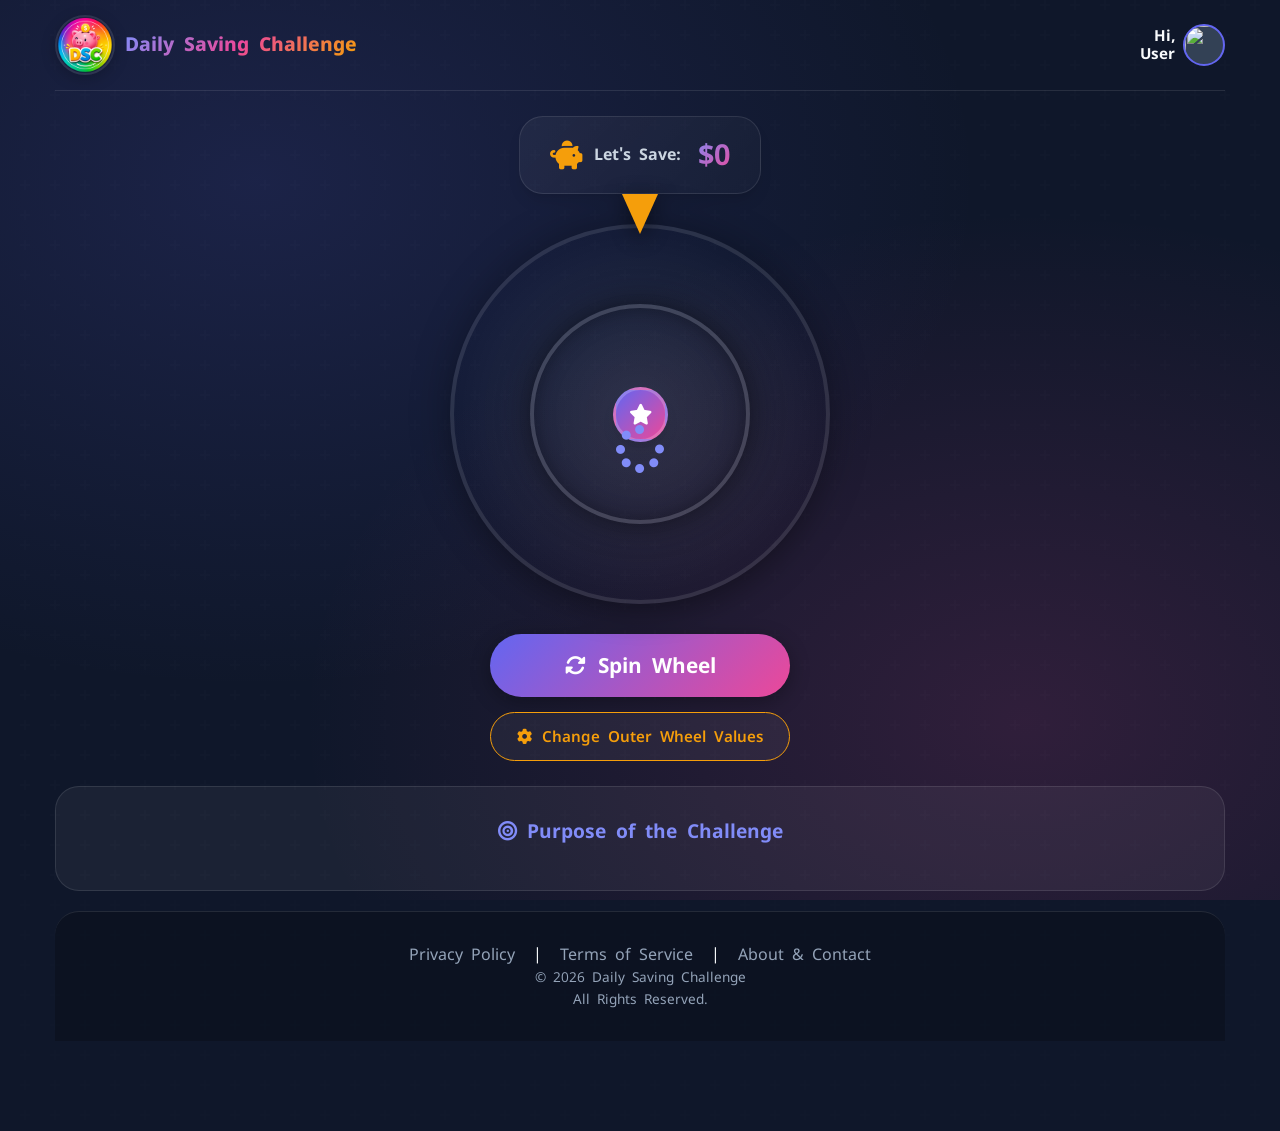
==== commit a3f993bd: "Add files via upload" ====
--- a/index.html
+++ b/index.html
@@ -4,6 +4,7 @@
     <script async src="https://pagead2.googlesyndication.com/pagead/js/adsbygoogle.js?client=ca-pub-7875755235721674" crossorigin="anonymous"></script>
     <meta charset="UTF-8">
     <meta name="viewport" content="width=device-width, initial-scale=1.0, maximum-scale=1.0, user-scalable=no">
+    <!-- 📌 SEO & Meta Tags -->
     <title>DSCSaving | Daily Saving Challenge</title>
     <meta name="google-site-verification" content="cOCTgcawgqNc4gSyOQukBqpWCLOxOVzTZskBzwZwb8M" />
     <meta name="description" content="DSCSaving - Track your daily savings easily. Join today to achieve your financial goals worldwide.">
@@ -16,14 +17,21 @@
     <link href="https://fonts.googleapis.com/css2?family=Noto+Sans+Sinhala:wght@300;400;500;600;700;800&family=Poppins:wght@300;400;500;600;700;800&display=swap" rel="stylesheet">
     <link rel="stylesheet" href="https://cdnjs.cloudflare.com/ajax/libs/font-awesome/6.4.0/css/all.min.css">
     
+    <!-- 📌 Link to CSS File -->
     <link rel="stylesheet" href="style.css">
 
+    <!-- 📌 Firebase SDKs -->
     <script src="https://www.gstatic.com/firebasejs/10.8.0/firebase-app-compat.js"></script>
     <script src="https://www.gstatic.com/firebasejs/10.8.0/firebase-auth-compat.js"></script>
     <script src="https://www.gstatic.com/firebasejs/10.8.0/firebase-database-compat.js"></script>
 
     <style>
-        /* Custom Dropdown styling for Currency */
+        /* Hide Google Translate Default UI completely */
+        .VIpgJd-ZVi9od-ORHb-OEVmcd, .VIpgJd-ZVi9od-aZ2wEe-wOHMyf { display: none !important; }
+        .goog-te-banner-frame { display: none !important; }
+        body { top: 0 !important; }
+        
+        /* Custom Dropdown styling */
         .custom-select { 
             width: 100%; padding: 15px 20px 15px 45px; border-radius: var(--radius-lg); 
             border: 1px solid var(--glass-border); background: rgba(0,0,0,0.6); color: white; 
@@ -37,18 +45,100 @@
             position: absolute; right: 20px; top: 50%; transform: translateY(-50%); 
             color: var(--text-muted); pointer-events: none; 
         }
+
+        /* 🏆 Achievers Banner Styles */
+        .achievers-banner-container {
+            display: none; /* Hidden by default, shown via JS if data exists */
+            background: linear-gradient(135deg, rgba(245, 158, 11, 0.15), rgba(236, 72, 153, 0.15));
+            border: 1px solid var(--accent);
+            border-radius: var(--radius-xl);
+            padding: 20px;
+            margin-bottom: 25px;
+            text-align: center;
+            box-shadow: 0 0 20px rgba(245, 158, 11, 0.2);
+            animation: fadeInScale 0.5s ease-out forwards;
+        }
+        .achievers-banner-title {
+            color: var(--accent);
+            font-size: 1.2rem;
+            font-weight: 800;
+            margin-bottom: 15px;
+            display: flex;
+            align-items: center;
+            justify-content: center;
+            gap: 10px;
+        }
+        .achievers-list {
+            display: flex;
+            flex-wrap: wrap;
+            justify-content: center;
+            gap: 10px;
+        }
+        .achiever-badge {
+            background: rgba(0,0,0,0.4);
+            border: 1px solid rgba(255,255,255,0.1);
+            padding: 8px 15px;
+            border-radius: var(--radius-full);
+            font-size: 0.9rem;
+            color: white;
+            display: flex;
+            align-items: center;
+            gap: 8px;
+        }
+        .achiever-badge span { color: var(--success); font-weight: 700; }
+        @keyframes fadeInScale { from { opacity:0; transform:scale(0.95); } to { opacity:1; transform:scale(1); } }
+
+        /* 🌟 Grand Stat Card (Last Saver) */
+        .grand-stat-card {
+            background: linear-gradient(135deg, rgba(245, 158, 11, 0.2), rgba(0,0,0,0.4));
+            border: 1px solid var(--accent);
+            padding: 25px;
+            border-radius: var(--radius-xl);
+            text-align: center;
+            box-shadow: 0 10px 30px rgba(245, 158, 11, 0.15);
+            margin-top: 25px;
+        }
+        .grand-stat-card .stat-title {
+            color: var(--accent);
+            font-size: 1.1rem;
+            font-weight: 600;
+            margin-bottom: 10px;
+            text-transform: uppercase;
+            letter-spacing: 1px;
+        }
+        .grand-stat-card .stat-value {
+            color: white;
+            font-size: 2rem;
+            font-weight: 800;
+            text-shadow: 0 2px 10px rgba(0,0,0,0.5);
+        }
+
+        /* Reading Text Styling */
+        .long-text-content {
+            font-size: 0.95rem; color: var(--text-secondary); line-height: 1.8; text-align: justify;
+        }
+        .long-text-content p { margin-bottom: 15px; }
+        .long-text-content h4 { color: var(--primary-light); font-size: 1.1rem; margin: 25px 0 10px 0; }
+        .long-text-content ul { padding-left: 20px; margin-bottom: 15px; }
+        .long-text-content li { margin-bottom: 10px; }
     </style>
 </head>
 <body>
 
+    <!-- Hidden Google Translate Element (Used only for Blogger Posts) -->
+    <div id="google_translate_element" style="display:none;"></div>
+
     <div class="bg-animation"></div>
 
-    <div id="initialLoader" style="position:fixed; top:50%; left:50%; transform:translate(-50%, -50%); color:var(--primary-light); z-index:9999999;">
+    <!-- 📌 INITIAL LOADER -->
+    <div id="initialLoader" class="notranslate" style="position:fixed; top:50%; left:50%; transform:translate(-50%, -50%); color:var(--primary-light); z-index:9999999;">
         <i class="fas fa-spinner fa-spin fa-3x"></i>
     </div>
 
-    <div id="authModal" class="my-modal">
+    <!-- 📌 FIREBASE AUTHENTICATION -->
+    <div id="authModal" class="my-modal notranslate">
         <div class="my-modal-content">
+            <!-- 🌐 Quick Language Toggle on Modal -->
             <div id="authLangToggleContainer" style="position: absolute; top: 15px; right: 15px; z-index: 10; display: none;">
                 <div class="lang-toggle" style="gap: 5px; margin: 0;">
                     <button class="lang-btn btn-si" style="padding: 5px 10px; font-size: 0.8rem;" onclick="setLanguage('si')">සිං</button>
@@ -127,7 +217,8 @@
         </div>
     </div>
 
-    <div id="targetModal" class="my-modal">
+    <!-- 📌 TARGET SETTING MODAL -->
+    <div id="targetModal" class="my-modal notranslate">
         <div class="my-modal-content">
             <h2 style="font-size: 1.4rem; margin-bottom:10px; color: var(--primary-light);"><i class="fas fa-bullseye"></i> <span data-i18n="target_title">Set a Target</span></h2>
             <div class="attention-note">
@@ -143,8 +234,10 @@
         </div>
     </div>
 
+    <!-- 📌 MAIN APP WRAPPER -->
     <div id="app-wrapper">
-        <div class="header-section">
+        <!-- HEADER -->
+        <div class="header-section notranslate">
             <div class="header-left-group">
                 <img src="dsc_logo.png" alt="DSC Logo" class="logo-img">
                 <div class="title-group">
@@ -158,8 +251,15 @@
         </div>
 
         <div class="main-content-flex">
-            <div id="view-home" class="view-section active">
-                
+            <!-- 🔹 TAB 1: HOME -->
+            <div id="view-home" class="view-section active notranslate">
+                
+                <!-- 🏆 DAILY ACHIEVERS BANNER (HOME) -->
+                <div id="homeAchieversBanner" class="achievers-banner-container">
+                    <div class="achievers-banner-title"><i class="fas fa-trophy"></i> <span data-i18n="achievers_title">Today's Champions</span> <i class="fas fa-trophy"></i></div>
+                    <div class="achievers-list" id="homeAchieversList"></div>
+                </div>
+
                 <div class="live-total-container">
                     <div class="live-total">
                         <i class="fas fa-piggy-bank"></i>
@@ -190,13 +290,24 @@
                     </button>
                 </div>
 
+                <!-- Expanded Purpose Section -->
                 <div class="purpose-section">
                     <h2><i class="fas fa-bullseye"></i> <span data-i18n="purpose_title">Purpose of the Challenge</span></h2>
-                    <p data-i18n="purpose_desc">Cultivate the habit of saving a small amount daily to secure your future. This Wheel randomly gives you an amount to save daily, helping you grow your savings account through a fun challenge.</p>
-                </div>
-            </div>
-
-            <div id="view-calendar" class="view-section" id="calendarCaptureArea">
+                    <div class="long-text-content" id="purposeFullText" data-i18n="purpose_full_text">
+                        <!-- Loaded from JS -->
+                    </div>
+                </div>
+            </div>
+
+            <!-- 🔹 TAB 2: CALENDAR -->
+            <div id="view-calendar" class="view-section notranslate" id="calendarCaptureArea">
+                
+                <!-- 🏆 DAILY ACHIEVERS BANNER (CALENDAR) -->
+                <div id="calendarAchieversBanner" class="achievers-banner-container" style="margin-bottom: 20px;">
+                    <div class="achievers-banner-title"><i class="fas fa-trophy"></i> <span data-i18n="achievers_title">Today's Champions</span> <i class="fas fa-trophy"></i></div>
+                    <div class="achievers-list" id="calendarAchieversList"></div>
+                </div>
+
                 <div class="calendar-section">
                     <h2><i class="fas fa-calendar-alt"></i> <span data-i18n="calendar_title">My Savings Record</span></h2>
                     <div class="calendar-grid" id="calendarGrid"></div>
@@ -215,23 +326,37 @@
                         </div>
                     </div>
                 </div>
+                
                 <div id="targetDisplayCalendar" class="target-card"></div>
-                
-                <div class="live-stats-container">
-                    <div class="stat-badge"><span><i class="fas fa-users" style="margin-right:8px; color: var(--primary-light);"></i><span data-i18n="stats_participants">Total Participants:</span></span><span id="userCountDisplay" style="color: white;">...</span></div>
-                    <div class="stat-badge"><span><i class="fas fa-trophy" style="margin-right:8px; color: var(--accent);"></i><span data-i18n="stats_winner">Last Saver:</span></span><span id="lastWinnerDisplay" style="color: white;">...</span></div>
-                </div>
-            </div>
-
+
+                <!-- Last Saver Grand Card -->
+                <div class="grand-stat-card">
+                    <div class="stat-title"><i class="fas fa-medal" style="margin-right:8px;"></i> <span data-i18n="stats_winner">Last Saver</span></div>
+                    <div class="stat-value" id="lastWinnerDisplay">...</div>
+                </div>
+            </div>
+
+            <!-- 🔹 TAB 3: HUB (ARTICLE LIST) -->
             <div id="view-hub" class="view-section">
-                <h2 class="section-title"><i class="fas fa-book-open"></i> <span data-i18n="blog_title">Financial Advice & Articles</span></h2>
+                <!-- Financial Advice Intro Text (notranslate to use our hardcoded languages) -->
+                <div class="settings-card notranslate" style="background: rgba(0,0,0,0.3); border: 1px solid var(--accent); margin-bottom: 25px;">
+                    <h2 style="color: var(--accent); font-size: 1.4rem; margin-bottom: 15px; display: flex; align-items: center; gap: 10px;"><i class="fas fa-lightbulb"></i> <span data-i18n="advice_title">Master Your Money</span></h2>
+                    <div class="long-text-content" id="adviceFullText" data-i18n="advice_full_text">
+                        <!-- Loaded from JS -->
+                    </div>
+                </div>
+
+                <h2 class="section-title notranslate"><i class="fas fa-book-open"></i> <span data-i18n="blog_title">Financial Advice & Articles</span></h2>
+                
+                <!-- NEW GRID LAYOUT CONTAINER (This will be translated by Google Translate) -->
                 <div id="blogGrid">
-                    <p id="noArticlesMsg" style="text-align:center; color:var(--text-muted); padding: 20px; grid-column: 1 / -1;">Fetching articles...</p>
-                </div>
-            </div>
-
+                    <p id="noArticlesMsg" class="notranslate" style="text-align:center; color:var(--text-muted); padding: 20px; grid-column: 1 / -1;">Fetching articles...</p>
+                </div>
+            </div>
+
+            <!-- 🔹 TAB 3.1: FULL ARTICLE VIEW -->
             <div id="view-article" class="view-section">
-                <button class="back-to-hub-btn" onclick="closeArticleView()">
+                <button class="back-to-hub-btn notranslate" onclick="closeArticleView()">
                     <i class="fas fa-arrow-left"></i> <span data-i18n="back_btn">Back</span>
                 </button>
                 <div class="full-article-container">
@@ -242,7 +367,8 @@
                 </div>
             </div>
 
-            <div id="view-settings" class="view-section">
+            <!-- 🔹 TAB 5: SETTINGS -->
+            <div id="view-settings" class="view-section notranslate">
                 <div class="settings-card">
                     <h3><i class="fas fa-globe" style="margin-right:8px; color:var(--accent);"></i> <span data-i18n="regional_settings">Regional Settings</span></h3>
                     
@@ -250,9 +376,11 @@
                     <div class="select-wrapper">
                         <i class="fas fa-money-bill-wave icon-left" style="position: absolute; left: 20px; top: 50%; transform: translateY(-50%); color: var(--text-muted); z-index: 5;"></i>
                         <select id="currencySelect" class="custom-select" onchange="changeCurrencyManually()">
-                            </select>
+                            <!-- Options managed in JS -->
+                        </select>
                     </div>
 
+                    <!-- Language Toggle only visible if Currency is LKR -->
                     <div id="settingsLangContainer" style="display: none;">
                         <h4 style="margin: 15px 0 10px; font-size: 0.95rem; color: var(--text-secondary);" data-i18n="select_lang">Language</h4>
                         <div class="lang-toggle">
@@ -307,7 +435,7 @@
             </div>
         </div>
 
-        <div class="global-footer">
+        <div class="global-footer notranslate">
             <div class="footer-links">
                 <a href="privacy.html">Privacy Policy</a> | 
                 <a href="terms.html">Terms of Service</a> | 
@@ -319,7 +447,8 @@
         </div>
     </div>
 
-    <div class="bottom-nav" id="bottomNav" style="display: none;">
+    <!-- 📌 BOTTOM NAVIGATION BAR -->
+    <div class="bottom-nav notranslate" id="bottomNav" style="display: none;">
         <div class="nav-item active" onclick="switchView('home', this)">
             <i class="fas fa-home"></i><span data-i18n="nav_home">Home</span>
         </div>
@@ -334,7 +463,8 @@
         </div>
     </div>
 
-    <div id="customModal" class="my-modal">
+    <!-- 📌 CUSTOM WHEEL MODAL -->
+    <div id="customModal" class="my-modal notranslate">
         <div class="my-modal-content">
             <h2 style="font-size: 1.2rem; margin-bottom:5px;" data-i18n="modal_setup_title">Setup Wheel</h2>
             <p style="font-size: 0.9rem; color: var(--text-muted);" data-i18n="modal_setup_sub">Select Max Value</p>
@@ -347,7 +477,8 @@
         </div>
     </div>
 
-    <div id="resultModal" class="my-modal">
+    <!-- 📌 WIN RESULT MODAL -->
+    <div id="resultModal" class="my-modal notranslate">
         <div class="my-modal-content" style="background: transparent; border: none; box-shadow: none; padding: 0;">
             <div id="captureArea" class="capture-card">
                 <div id="captureDate" class="capture-date"></div>
@@ -362,10 +493,55 @@
         </div>
     </div>
 
+    <!-- Google Translate Script (Used ONLY for Blog Content) -->
+    <script type="text/javascript">
+        function googleTranslateElementInit() {
+            new google.translate.TranslateElement({
+                pageLanguage: 'en', 
+                includedLanguages: 'si,en', 
+                autoDisplay: false
+            }, 'google_translate_element');
+        }
+    </script>
+    <script type="text/javascript" src="//translate.google.com/translate_a/element.js?cb=googleTranslateElementInit"></script>
+
     <script>
         // =========================================
-        // 📌 HARDCODED TRANSLATIONS (Fast & Bulletproof)
+        // 📌 TEXT CONTENT & TRANSLATIONS
         // =========================================
+
+        const purposeEn = `
+            <p>Welcome to the <strong>Daily Saving Challenge</strong>, a revolutionary way to transform your financial future. Saving money often feels like a massive, impossible task, especially when trying to save large amounts all at once. That's why we created this gamified platform.</p>
+            <p>By breaking down your savings goals into tiny, randomized daily amounts, we remove the psychological barrier of saving. Spinning the wheel becomes a fun daily habit rather than a chore. Over the course of 365 days, these micro-savings trigger a powerful <em>compound effect</em>.</p>
+            <p>Whether you're building an emergency fund, saving for a dream vacation, or trying to break bad spending habits, consistency is the key. Challenge yourself, stick to the daily spin, and watch your financial peace of mind grow day by day!</p>
+        `;
+
+        const purposeSi = `
+            <p><strong>Daily Saving Challenge</strong> වෙත ඔබව සාදරයෙන් පිළිගනිමු! මුදල් ඉතිරි කිරීම කියන්නේ ගොඩක් වෙලාවට අපිට අමාරු, කම්මැලි වැඩක්. විශේෂයෙන්ම එකපාර ලොකු මුදලක් ඉතිරි කරන්න හැදුවම ඒක මඟහැරෙනවා. අපි මේ App එක හැදුවේ අන්න ඒ ගැටලුවට විනෝදාත්මක විසඳුමක් විදියටයි.</p>
+            <p>ඔබේ ඉතිරි කිරීමේ ඉලක්කය ඉතා කුඩා, අහඹු මුදල් ප්‍රමාණ වලට වෙන් කිරීම මඟින් ඉතිරි කිරීමේ මානසික පීඩනය නැති වෙනවා. දිනපතා Wheel එක කරකවලා එන පොඩි මුදලක් කැටේට දාන එක ඔබටත් නොදැනීම විනෝදාංශයක් බවට පත් වේවි. දින 365ක් පුරාවට මේ පුංචි පුරුද්ද එකතු වුණාම, අවසානයේ අතිවිශාල මුදලක් (Compound effect) ඔබේ ගිණුමේ ඉතිරි වෙලා තියේවි.</p>
+            <p>හදිසි අනතුරකට, ඔබේ හීන වලට යන්න, එහෙමත් නැත්තම් අනවශ්‍ය වියදම් පාලනය කරගන්න මේක හොඳම ආරම්භයක්. දිනපතා අභියෝගය භාරගන්න, අදම පටන් ගන්න!</p>
+        `;
+
+        const adviceEn = `
+            <p>Welcome to your personal financial knowledge hub! Making money is only half the equation; knowing how to manage and grow it is where true financial freedom begins.</p>
+            <h4><i class="fas fa-chart-pie"></i> The 50/30/20 Rule</h4>
+            <p>One of the easiest ways to manage your money is the 50/30/20 rule. Allocate <strong>50%</strong> of your income to needs (rent, groceries, bills), <strong>30%</strong> to wants (entertainment, dining out), and strictly save or invest the remaining <strong>20%</strong>.</p>
+            <h4><i class="fas fa-shield-alt"></i> Build an Emergency Fund</h4>
+            <p>Life is unpredictable. Before making risky investments, ensure you have an emergency fund covering at least 3 to 6 months of your living expenses. This keeps you out of debt when emergencies strike.</p>
+            <h4><i class="fas fa-chart-line"></i> Power of Investing</h4>
+            <p>Saving keeps your money safe, but investing makes it grow. Due to inflation, money sitting in a drawer loses value over time. Learn about stocks, mutual funds, or real estate to beat inflation and build long-term wealth. Dive into the articles below to learn more!</p>
+        `;
+
+        const adviceSi = `
+            <p>ඔබේ පෞද්ගලික මූල්‍ය දැනුම වර්ධනය කරන කේන්ද්‍රස්ථානයට සාදරයෙන් පිළිගනිමු! සල්ලි හම්බ කරන එක පමණක් නෙමෙයි, ඒ සල්ලි නිවැරදිව කළමනාකරණය කරලා වර්ධනය කරගන්න හැටි දැනගැනීම තමයි සැබෑ මූල්‍ය නිදහසට පාර කියන්නේ.</p>
+            <h4><i class="fas fa-chart-pie"></i> 50/30/20 නීතිය</h4>
+            <p>මුදල් කළමනාකරණයට තියෙන ලේසිම ක්‍රමයක් තමයි මේක. ඔබේ ආදායමෙන් <strong>50%</strong> ක් අත්‍යවශ්‍ය දේවල් වලට (බිල්පත්, කෑම, ගෙවල් කුලී) වෙන් කරන්න. <strong>30%</strong> ක් ඔබේ ආශාවන් වෙනුවෙන් (විනෝදාස්වාදය, ඇඳුම්) වෙන් කරන්න. ඉතිරි <strong>20%</strong> අනිවාර්යයෙන්ම ඉතිරි කිරීමකට හෝ ආයෝජනයකට යොදවන්න.</p>
+            <h4><i class="fas fa-shield-alt"></i> හදිසි අරමුදලක් (Emergency Fund)</h4>
+            <p>ජීවිතේ කොයි වෙලේ මොනවා වෙයිද දන්නේ නෑ. ඒ නිසා අවදානම් ආයෝජන වලට යන්න කලින්, අඩුම තරමේ මාස 3 කින් හෝ 6 කින් ජීවත් වෙන්න පුළුවන් ගාණක් හදිසි අරමුදලක් විදියට වෙන් කරලා තියාගන්න. මේක ඔයාව ණය කාරයෙක් වෙන එකෙන් බේරගන්නවා.</p>
+            <h4><i class="fas fa-chart-line"></i> ආයෝජනය සහ උද්ධමනය</h4>
+            <p>ඉතිරි කිරීමෙන් සල්ලි ආරක්ෂා වෙනවා, හැබැයි ආයෝජනය කිරීමෙන් තමයි සල්ලි වර්ධනය වෙන්නේ. උද්ධමනය නිසා කාලයත් එක්ක සල්ලි වල වටිනාකම අඩු වෙනවා. ඒ නිසා කොටස් වෙළඳපොළ, ස්ථාවර තැන්පතු හෝ වෙනත් ආයෝජන ගැන ඉගෙනගන්න. පහල තියෙන ලිපි කියවලා තවත් දැනුම එකතු කරගන්න!</p>
+        `;
+
         const translations = {
             en: {
                 site_title: "Daily Saving Challenge", select_lang: "Language", select_currency: "Currency", hi_text: "Hi,", welcome_title: "Welcome!", welcome_sub: "Sign in to save and sync your progress securely.",
@@ -375,7 +551,8 @@
                 logout_btn: "Logout", start_btn: "Let's Start", save_label: "Let's Save:", spin_btn: "Spin Wheel", change_wheel_btn: "Change Outer Wheel Values",
                 regional_settings: "Regional Settings", profile_settings: "User Profile", new_password_placeholder: "New Password", save_profile: "Save Changes",
                 calendar_title: "My Savings Record", month_total_title: "Total Savings This Month", show_total_btn: "Show This Month's Total", download_calendar: "Download This Month's Record",
-                stats_participants: "Total Participants:", stats_winner: "Last Saver:", purpose_title: "Purpose of the Challenge", purpose_desc: "Cultivate the habit of saving a small amount daily to secure your future. This Wheel randomly gives you an amount to save daily, helping you grow your savings account through a fun challenge.",
+                stats_participants: "Total Participants:", stats_winner: "Last Saver", purpose_title: "Purpose of the Challenge", purpose_full_text: purposeEn,
+                advice_title: "Master Your Money", advice_full_text: adviceEn, achievers_title: "Today's Champions",
                 blog_title: "Financial Advice & Articles", view_all: "View All Articles", nav_about: "About Us",
                 footer_rights: "All Rights Reserved.", modal_setup_title: "Setup Wheel", modal_setup_sub: "Select Max Value", modal_save: "Save", modal_cancel: "Cancel",
                 card_subtitle: "Amount to save today", card_close: "Close", nav_home: "Home", nav_calendar: "Calendar", nav_explore: "Explore", nav_settings: "Settings",
@@ -397,7 +574,8 @@
                 logout_btn: "ඉවත් වෙන්න (Logout)", start_btn: "ආරම්භ කරමු", save_label: "ඉතුරු කරමු:", spin_btn: "කරකවමු", change_wheel_btn: "ලොකු රවුමේ අගයන් වෙනස් කරමු",
                 regional_settings: "කලාපීය සැකසුම්", profile_settings: "ගිණුමේ සැකසුම් (Profile)", new_password_placeholder: "අලුත් මුරපදය (New Password)", save_profile: "සුරකින්න",
                 calendar_title: "මගේ ඉතිරි කිරීමේ සටහන", month_total_title: "මේ මාසයේ මුළු ඉතිරිය", show_total_btn: "මේ මාසයේ මුළු ඉතිරිය පෙන්වන්න", download_calendar: "මේ මාසේ සටහන ඩවුන්ලෝඩ් කරගමු",
-                stats_participants: "සහභාගී වූ ගණන:", stats_winner: "අවසන් ඉතුරුම්කරු:", purpose_title: "අභියෝගයේ අරමුන", purpose_desc: "ඔබේ අනාගතය සුරක්ෂිත කර ගැනීම සඳහා දිනපතා කුඩා මුදලක් හෝ ඉතිරි කිරීමේ පුරුද්දක් ඇති කිරීම මෙහි ප්‍රධාන අරමුණයි. මෙම Wheel එක මගින් ඔබට දිනපතා ඉතිරි කළ යුතු මුදල අහඹු ලෙස ලබා දෙන අතර, එය විනෝදාත්මක අභියෝගයක් ලෙසින් ඔබේ ඉතිරුම් ගිණුම වර්ධනය කර ගැනීමට උපකාරී වේ.",
+                stats_participants: "සහභාගී වූ ගණන:", stats_winner: "අවසන් ඉතුරුම්කරු", purpose_title: "අභියෝගයේ අරමුන", purpose_full_text: purposeSi,
+                advice_title: "ඔබේ මුදල් නිවැරදිව හසුරුවමු", advice_full_text: adviceSi, achievers_title: "අද දවසේ ජයග්‍රාහකයින්",
                 blog_title: "මූල්‍ය උපදෙස් සහ ලිපි", view_all: "සියලුම ලිපි බලන්න", nav_about: "අපි ගැන",
                 footer_rights: "සියලුම හිමිකම් ඇවිරිණි.", modal_setup_title: "ලොකු රවුම සකසන්න", modal_setup_sub: "උපරිම අගය තෝරා ගන්න", modal_save: "සුරකින්න", modal_cancel: "අවලංගු කරන්න",
                 card_subtitle: "අද ඔයාට ඉතුරු කරනන් වෙන මුදල", card_close: "වසන්න", nav_home: "මුල් පිටුව", nav_calendar: "දින දර්ශනය", nav_explore: "තොරතුරු", nav_settings: "සැකසුම්",
@@ -428,10 +606,8 @@
         };
 
         let userCurrency = localStorage.getItem('dsc_currency') || null;
-        // 🚨 Force English as the Main/Default language if nothing is saved
         let currentLang = localStorage.getItem('dsc_lang') || 'en';
 
-        // Format Amount strictly based on Currency
         function formatAmount(amount) {
             if (!currencyDB[userCurrency]) return amount;
             let cData = currencyDB[userCurrency];
@@ -456,10 +632,10 @@
         }
 
         function applyRegionalSettings() {
-            // Force English and Hide Sinhala if NOT LKR
             const authLangToggle = document.getElementById('authLangToggleContainer');
             const settingsLangToggle = document.getElementById('settingsLangContainer');
             
+            // Force English if NOT LKR
             if (userCurrency !== "LKR") {
                 currentLang = 'en';
                 if(authLangToggle) authLangToggle.style.display = 'none';
@@ -495,8 +671,8 @@
             applyRegionalSettings();
         }
 
+        let translateRetryCount = 0;
         function setLanguage(lang) {
-            // Safety check: if currency is not LKR, lang must be 'en'
             if (userCurrency !== "LKR" && lang !== 'en') lang = 'en';
             
             currentLang = lang; 
@@ -506,7 +682,8 @@
             document.querySelectorAll('.btn-en').forEach(btn => btn.classList.toggle('active', lang === 'en'));
             
             document.querySelectorAll('[data-i18n]').forEach(el => {
-                const key = el.getAttribute('data-i18n'); if (translations[currentLang][key]) el.innerText = translations[currentLang][key];
+                const key = el.getAttribute('data-i18n'); 
+                if (translations[currentLang][key]) el.innerHTML = translations[currentLang][key]; // Using innerHTML to render bold tags correctly
             });
             document.querySelectorAll('[data-i18n-placeholder]').forEach(el => {
                 const key = el.getAttribute('data-i18n-placeholder'); if (translations[currentLang][key]) el.placeholder = translations[currentLang][key];
@@ -520,6 +697,21 @@
             const noArticles = document.getElementById('noArticlesMsg'); if (noArticles) noArticles.innerText = translations[currentLang].js_no_articles;
             const loadMoreBtn = document.getElementById('loadMoreBtnActual'); if (loadMoreBtn) loadMoreBtn.innerText = translations[currentLang].js_load_more;
             document.querySelectorAll('.read-more-text').forEach(el => el.innerText = translations[currentLang].js_read_more);
+
+            // Trigger Google Translate for Blog content
+            translateRetryCount = 0;
+            triggerGoogleTranslate(lang);
+        }
+
+        function triggerGoogleTranslate(langCode) {
+            const select = document.querySelector('.goog-te-combo');
+            if (select) {
+                select.value = langCode;
+                select.dispatchEvent(new Event('change'));
+            } else if (translateRetryCount < 10) {
+                translateRetryCount++;
+                setTimeout(() => triggerGoogleTranslate(langCode), 500); 
+            }
         }
 
         function switchView(viewName, navElement) {
@@ -609,10 +801,37 @@
             const data = snapshot.val();
             if (data) {
                 globalSpinCount = data.totalSpins || 0; const winnerName = data.lastWinnerName || "-";
-                const countDisplay = document.getElementById('userCountDisplay'); const winnerDisplay = document.getElementById('lastWinnerDisplay');
-                if (countDisplay) countDisplay.innerText = globalSpinCount.toLocaleString(); if (winnerDisplay && winnerName !== "-") { winnerDisplay.innerText = winnerName; }
+                const winnerDisplay = document.getElementById('lastWinnerDisplay');
+                if (winnerDisplay && winnerName !== "-") { winnerDisplay.innerText = winnerName; }
             }
         });
+
+        // Listen for today's achievers
+        function fetchDailyAchievers() {
+            const todayStr = getTodayString();
+            database.ref('dailyAchievers/' + todayStr).on('value', (snapshot) => {
+                const achievers = snapshot.val();
+                renderAchieversBanner(achievers);
+            });
+        }
+
+        function renderAchieversBanner(achievers) {
+            const homeBanner = document.getElementById('homeAchieversBanner');
+            const calBanner = document.getElementById('calendarAchieversBanner');
+            const homeList = document.getElementById('homeAchieversList');
+            const calList = document.getElementById('calendarAchieversList');
+
+            if (achievers) {
+                let html = '';
+                Object.values(achievers).forEach(ach => {
+                    html += `<div class="achiever-badge"><i class="fas fa-star" style="color:#fbbf24;"></i> ${ach.name} <span>(${formatAmount(ach.target)})</span></div>`;
+                });
+                homeList.innerHTML = html; calList.innerHTML = html;
+                homeBanner.style.display = 'block'; calBanner.style.display = 'block';
+            } else {
+                homeBanner.style.display = 'none'; calBanner.style.display = 'none';
+            }
+        }
 
         let authMode = 'login'; 
         function switchAuthTab(mode) {
@@ -735,7 +954,7 @@
             const entries = data.feed.entry || [];
 
             if (entries.length === 0 && fetchedArticles.length === 0) { 
-                blogGrid.innerHTML = `<p id="noArticlesMsg" style="text-align:center; color:var(--text-muted); padding: 20px; grid-column: 1 / -1;">${translations[currentLang].js_no_articles}</p>`; 
+                blogGrid.innerHTML = `<p id="noArticlesMsg" class="notranslate" style="text-align:center; color:var(--text-muted); padding: 20px; grid-column: 1 / -1;">${translations[currentLang].js_no_articles}</p>`; 
                 return; 
             }
 
@@ -756,7 +975,7 @@
                         <div class="article-info">
                             <h3 class="article-card-title">${title}</h3>
                             <div class="article-card-footer">
-                                <span class="read-more-btn"><span class="read-more-text">${translations[currentLang].js_read_more}</span> <i class="fas fa-arrow-right"></i></span>
+                                <span class="read-more-btn"><span class="read-more-text notranslate">${translations[currentLang].js_read_more}</span> <i class="fas fa-arrow-right"></i></span>
                             </div>
                         </div>
                     </div>`;
@@ -765,7 +984,7 @@
             if (entries.length === postsPerPage) {
                 blogGrid.innerHTML += `
                     <div id="loadMoreContainer" style="grid-column: 1 / -1; margin-top: 15px;">
-                        <button id="loadMoreBtnActual" class="load-more-btn" onclick="loadNextPosts()">
+                        <button id="loadMoreBtnActual" class="load-more-btn notranslate" onclick="loadNextPosts()">
                             ${translations[currentLang].js_load_more}
                         </button>
                     </div>`;
@@ -827,6 +1046,7 @@
 
         function initializeApp() { 
             initCurrencyAndLang(); 
+            fetchDailyAchievers();
             loadBloggerPosts(currentStartIndex); 
             setTimeout(checkDirectArticleLink, 500); 
         }
@@ -860,9 +1080,12 @@
         function checkTodaySpin() {
             const todayStr = getTodayString(); const spinBtn = document.getElementById('spinBtn');
             if (trackingData[todayStr]) {
-                spinBtn.disabled = true; spinBtn.innerHTML = `<i class="fas fa-check-circle"></i> <span>${translations[currentLang].js_completed}</span>`; document.getElementById('liveAmount').innerText = formatAmount(trackingData[todayStr]);
+                spinBtn.disabled = true; spinBtn.innerHTML = `<i class="fas fa-check-circle"></i> <span class="notranslate">${translations[currentLang].js_completed}</span>`; document.getElementById('liveAmount').innerText = formatAmount(trackingData[todayStr]);
             } else {
-                spinBtn.disabled = false; spinBtn.innerHTML = `<i class="fas fa-sync-alt"></i> <span id="spinBtnText">${translations[currentLang].spin_btn}</span>`; document.getElementById('liveAmount').innerText = formatAmount(0);
+                spinBtn.disabled = false; spinBtn.innerHTML = `<i class="fas fa-sync-alt"></i> <span id="spinBtnText" class="notranslate">${translations[currentLang].spin_btn}</span>`; document.getElementById('liveAmount').innerText = formatAmount(0);
+                if (outerVals[outerVals.length - 1] !== 9 * currencyDB[userCurrency].multOuter || outerVals.length === 1) { 
+                    selectedMaxBase = 9; buildWheelUI();
+                }
             }
         }
 
@@ -969,12 +1192,12 @@
             let html = '';
             if (userTarget.amount > 0) {
                 const remaining = Math.max(0, userTarget.amount - totalSaved); const progress = Math.min(100, (totalSaved / userTarget.amount) * 100);
-                html += `<h3><i class="fas fa-bullseye"></i> <span data-i18n="my_target">${translations[currentLang].my_target}</span></h3>`; html += `<div class="target-amount-display">${formatAmount(userTarget.amount)}</div>`;
-                if (remaining > 0) { html += `<p><span data-i18n="target_remaining">${translations[currentLang].target_remaining}</span> <strong>${formatAmount(remaining)}</strong></p>`; html += `<div class="progress-bar-container"><div class="progress-fill" style="width: ${progress}%"></div></div>`; } 
-                else { html += `<p class="target-achieved-text"><i class="fas fa-trophy"></i> <span data-i18n="target_achieved_msg">${translations[currentLang].target_achieved_msg}</span></p>`; }
-                if (canEdit) { html += `<button class="action-btn secondary mt-15" onclick="openTargetModal()"><i class="fas fa-edit"></i> <span data-i18n="target_edit_btn">${translations[currentLang].target_edit_btn}</span></button>`; } 
-                else { html += `<p class="target-lock-text"><i class="fas fa-lock"></i> <span>${translations[currentLang].target_lock_msg.replace('{days}', daysLeft)}</span></p>`; }
-            } else { html += `<h3><i class="fas fa-bullseye"></i> <span data-i18n="no_target_title">${translations[currentLang].no_target_title}</span></h3>`; html += `<button class="action-btn highlighted-btn mt-15" onclick="openTargetModal()"><i class="fas fa-plus"></i> <span data-i18n="target_add_btn">${translations[currentLang].target_add_btn}</span></button>`; }
+                html += `<h3><i class="fas fa-bullseye"></i> <span class="notranslate">${translations[currentLang].my_target}</span></h3>`; html += `<div class="target-amount-display notranslate">${formatAmount(userTarget.amount)}</div>`;
+                if (remaining > 0) { html += `<p><span class="notranslate">${translations[currentLang].target_remaining}</span> <strong class="notranslate">${formatAmount(remaining)}</strong></p>`; html += `<div class="progress-bar-container"><div class="progress-fill" style="width: ${progress}%"></div></div>`; } 
+                else { html += `<p class="target-achieved-text"><i class="fas fa-trophy"></i> <span class="notranslate">${translations[currentLang].target_achieved_msg}</span></p>`; }
+                if (canEdit) { html += `<button class="action-btn secondary mt-15 notranslate" onclick="openTargetModal()"><i class="fas fa-edit"></i> <span>${translations[currentLang].target_edit_btn}</span></button>`; } 
+                else { html += `<p class="target-lock-text"><i class="fas fa-lock"></i> <span class="notranslate">${translations[currentLang].target_lock_msg.replace('{days}', daysLeft)}</span></p>`; }
+            } else { html += `<h3><i class="fas fa-bullseye"></i> <span class="notranslate">${translations[currentLang].no_target_title}</span></h3>`; html += `<button class="action-btn highlighted-btn mt-15 notranslate" onclick="openTargetModal()"><i class="fas fa-plus"></i> <span>${translations[currentLang].target_add_btn}</span></button>`; }
             const calCont = document.getElementById('targetDisplayCalendar'); const setCont = document.getElementById('targetDisplaySettings');
             if(calCont) calCont.innerHTML = html; if(setCont) setCont.innerHTML = html;
         }
@@ -1009,7 +1232,7 @@
             for(let i = 0; i < values.length; i++) {
                 const startAngle = i * sliceAngle; const endAngle = startAngle + sliceAngle;
                 gradient += `${colors[i % colors.length]} ${startAngle}deg ${endAngle}deg${i === values.length - 1 ? '' : ', '}`;
-                const span = document.createElement('span'); span.className = 'slice-text'; 
+                const span = document.createElement('span'); span.className = 'slice-text notranslate'; 
                 let isInnerDecimal = cData.multInner < 1 && id === 'innerWheel';
                 span.innerText = isInnerDecimal ? parseFloat(values[i]).toFixed(1) : Math.round(values[i]); 
                 span.style.transform = `translate(-50%, -50%) rotate(${startAngle}deg) translateY(-${textOffset}px)`; wheel.appendChild(span);
@@ -1038,7 +1261,7 @@
         function spin() {
             if (isSpinning) return; if (!currentUser && !isLocalMode) { showNotification("Please login or use local mode.", "warning"); return; }
             isSpinning = true; const spinDuration = Math.floor(Math.random() * 5000) + 10000;  const spinBtn = document.getElementById('spinBtn');
-            spinBtn.disabled = true; spinBtn.innerHTML = `<i class="fas fa-spinner fa-spin"></i> <span>${translations[currentLang].js_spinning}</span>`; document.getElementById('liveAmount').innerText = translations[currentLang].js_spinning;
+            spinBtn.disabled = true; spinBtn.innerHTML = `<i class="fas fa-spinner fa-spin"></i> <span class="notranslate">${translations[currentLang].js_spinning}</span>`; document.getElementById('liveAmount').innerText = translations[currentLang].js_spinning;
             const outIndex = Math.floor(Math.random() * baseOuter.length); const inIndex = Math.floor(Math.random() * baseInner.length);
             const outTarget = 360 - (outIndex * (360 / baseOuter.length)); const inTarget = 360 - (inIndex * (360 / baseInner.length));
             outerDeg += 3600 + outTarget - (outerDeg % 360); innerDeg += 5040 + inTarget - (innerDeg % 360);
@@ -1049,14 +1272,29 @@
                 const total = (baseOuter[outIndex] * cData.multOuter) + (baseInner[inIndex] * cData.multInner); 
                 const todayStr = getTodayString(); trackingData[todayStr] = total; let userNameToDisplay = localUserName || (currentUserData ? currentUserData.name : "User"); let photoToDisplay = "";
                 if (!userTarget) userTarget = { amount: 0, setDate: null, achievedDate: null }; const totalSavedNow = Object.values(trackingData).reduce((sum, val) => sum + val, 0);
-                if (userTarget.amount > 0 && totalSavedNow >= userTarget.amount && !userTarget.achievedDate) { userTarget.achievedDate = todayStr; }
+                
+                // --- TARGET ACHIEVER LOGIC ---
+                let isNewAchiever = false;
+                if (userTarget.amount > 0 && totalSavedNow >= userTarget.amount && !userTarget.achievedDate) { 
+                    userTarget.achievedDate = todayStr; 
+                    isNewAchiever = true;
+                    // Push to Global Firebase Node
+                    database.ref('dailyAchievers/' + todayStr).push({
+                        name: userNameToDisplay,
+                        target: userTarget.amount
+                    });
+                }
+                
                 if (isLocalMode) { localStorage.setItem('dsc_tracking', JSON.stringify(trackingData)); localStorage.setItem('dsc_target', JSON.stringify(userTarget)); photoToDisplay = localStorage.getItem('dsc_avatar') || generateAvatar(localUserName); } 
                 else if (currentUser && currentUserData) { database.ref('users/' + currentUser.uid + '/trackingData/' + todayStr).set(total); database.ref('users/' + currentUser.uid + '/targetData').set(userTarget); photoToDisplay = currentUserData.photoURL || currentUser.photoURL || generateAvatar(userNameToDisplay); }
+                
                 renderCalendar(); checkTodaySpin(); renderTargetUI(); 
                 document.getElementById('cardName').innerText = `${translations[currentLang].hi_text} ${userNameToDisplay}`; 
                 document.getElementById('cardTotal').innerText = formatAmount(total);
                 const dateOptions = { year: 'numeric', month: 'short', day: 'numeric' }; document.getElementById('captureDate').innerText = new Date().toLocaleString('en-US', dateOptions); document.getElementById('popupAvatar').src = photoToDisplay;
+                
                 database.ref('stats').set({ totalSpins: globalSpinCount + 1, lastWinnerName: userNameToDisplay, lastWinnerAmount: total }); const currentTime = new Date().toLocaleString('en-US', { timeZone: 'Asia/Colombo' }); database.ref('spinHistory').push({ userId: currentUser ? currentUser.uid : "local_guest", userName: userNameToDisplay, wonAmount: total, playedTime: currentTime });
+                
                 document.getElementById('resultModal').classList.add('active'); createConfetti(); isSpinning = false;
             }, spinDuration);
         }
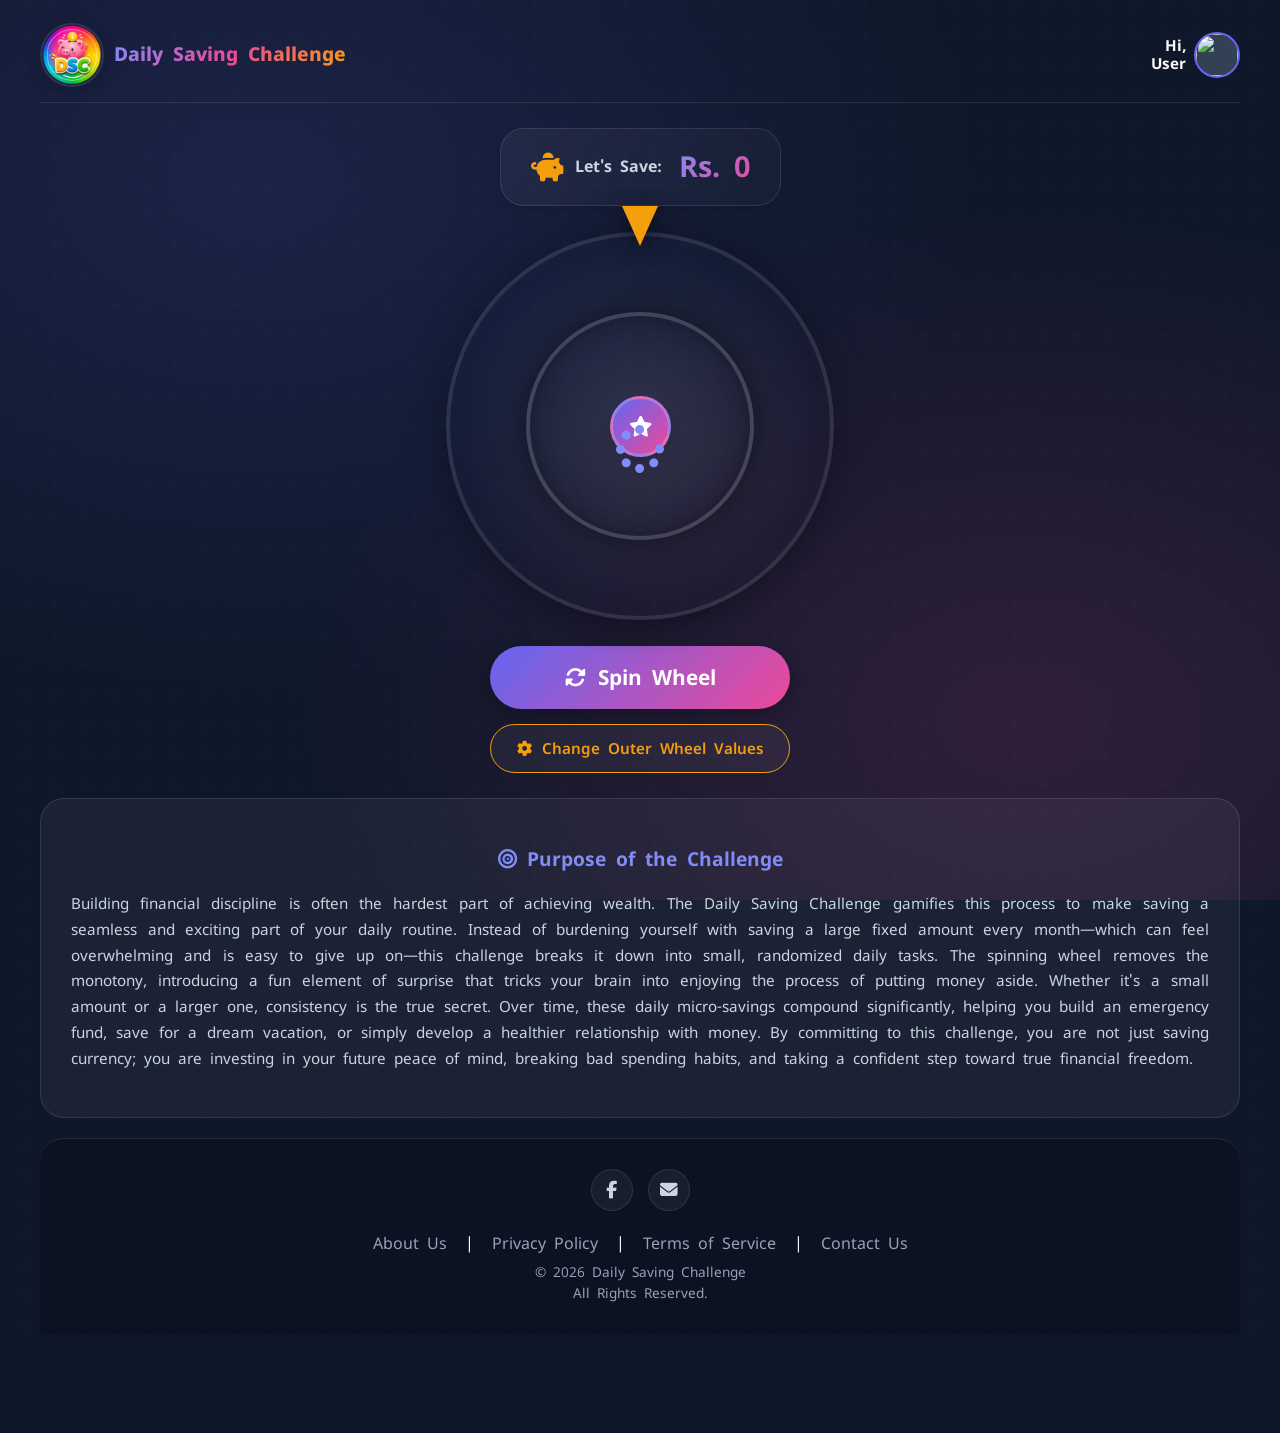
==== commit 27721adc: "Vertion Update" ====
--- a/index.html
+++ b/index.html
@@ -4,150 +4,43 @@
     <script async src="https://pagead2.googlesyndication.com/pagead/js/adsbygoogle.js?client=ca-pub-7875755235721674" crossorigin="anonymous"></script>
     <meta charset="UTF-8">
     <meta name="viewport" content="width=device-width, initial-scale=1.0, maximum-scale=1.0, user-scalable=no">
-    <!-- 📌 SEO & Meta Tags -->
+    <!-- 📌 SEO අංශය -->
     <title>DSCSaving | Daily Saving Challenge</title>
     <meta name="google-site-verification" content="cOCTgcawgqNc4gSyOQukBqpWCLOxOVzTZskBzwZwb8M" />
-    <meta name="description" content="DSCSaving - Track your daily savings easily. Join today to achieve your financial goals worldwide.">
-    <meta name="keywords" content="DSCSaving, Daily Saving Challenge, save money, financial goals, saving app, international savings">
+    <meta name="description" content="DSCSaving - Daily Saving Challenge. Build your saving habit daily and achieve your financial goals effortlessly.">
+    <meta name="keywords" content="DSCSaving, Daily Saving Challenge, save money, financial goals, Sri Lanka saving app, money management">
     <meta name="author" content="DSCSaving">
     <link rel="icon" type="image/png" href="dsc_logo.png">
     <link rel="apple-touch-icon" href="dsc_logo.png">
-    
     <script src="https://cdnjs.cloudflare.com/ajax/libs/html2canvas/1.4.1/html2canvas.min.js"></script>
     <link href="https://fonts.googleapis.com/css2?family=Noto+Sans+Sinhala:wght@300;400;500;600;700;800&family=Poppins:wght@300;400;500;600;700;800&display=swap" rel="stylesheet">
     <link rel="stylesheet" href="https://cdnjs.cloudflare.com/ajax/libs/font-awesome/6.4.0/css/all.min.css">
     
-    <!-- 📌 Link to CSS File -->
     <link rel="stylesheet" href="style.css">
 
-    <!-- 📌 Firebase SDKs -->
     <script src="https://www.gstatic.com/firebasejs/10.8.0/firebase-app-compat.js"></script>
     <script src="https://www.gstatic.com/firebasejs/10.8.0/firebase-auth-compat.js"></script>
     <script src="https://www.gstatic.com/firebasejs/10.8.0/firebase-database-compat.js"></script>
-
-    <style>
-        /* Hide Google Translate Default UI completely */
-        .VIpgJd-ZVi9od-ORHb-OEVmcd, .VIpgJd-ZVi9od-aZ2wEe-wOHMyf { display: none !important; }
-        .goog-te-banner-frame { display: none !important; }
-        body { top: 0 !important; }
-        
-        /* Custom Dropdown styling */
-        .custom-select { 
-            width: 100%; padding: 15px 20px 15px 45px; border-radius: var(--radius-lg); 
-            border: 1px solid var(--glass-border); background: rgba(0,0,0,0.6); color: white; 
-            font-family: inherit; font-size: 1rem; outline: none; appearance: none; -webkit-appearance: none; 
-            cursor: pointer; transition: all 0.3s ease;
-        }
-        .custom-select:focus { border-color: var(--primary); }
-        .select-wrapper { position: relative; margin-bottom: 15px; }
-        .select-wrapper::after { 
-            content: '\f107'; font-family: 'Font Awesome 6 Free'; font-weight: 900; 
-            position: absolute; right: 20px; top: 50%; transform: translateY(-50%); 
-            color: var(--text-muted); pointer-events: none; 
-        }
-
-        /* 🏆 Achievers Banner Styles */
-        .achievers-banner-container {
-            display: none; /* Hidden by default, shown via JS if data exists */
-            background: linear-gradient(135deg, rgba(245, 158, 11, 0.15), rgba(236, 72, 153, 0.15));
-            border: 1px solid var(--accent);
-            border-radius: var(--radius-xl);
-            padding: 20px;
-            margin-bottom: 25px;
-            text-align: center;
-            box-shadow: 0 0 20px rgba(245, 158, 11, 0.2);
-            animation: fadeInScale 0.5s ease-out forwards;
-        }
-        .achievers-banner-title {
-            color: var(--accent);
-            font-size: 1.2rem;
-            font-weight: 800;
-            margin-bottom: 15px;
-            display: flex;
-            align-items: center;
-            justify-content: center;
-            gap: 10px;
-        }
-        .achievers-list {
-            display: flex;
-            flex-wrap: wrap;
-            justify-content: center;
-            gap: 10px;
-        }
-        .achiever-badge {
-            background: rgba(0,0,0,0.4);
-            border: 1px solid rgba(255,255,255,0.1);
-            padding: 8px 15px;
-            border-radius: var(--radius-full);
-            font-size: 0.9rem;
-            color: white;
-            display: flex;
-            align-items: center;
-            gap: 8px;
-        }
-        .achiever-badge span { color: var(--success); font-weight: 700; }
-        @keyframes fadeInScale { from { opacity:0; transform:scale(0.95); } to { opacity:1; transform:scale(1); } }
-
-        /* 🌟 Grand Stat Card (Last Saver) */
-        .grand-stat-card {
-            background: linear-gradient(135deg, rgba(245, 158, 11, 0.2), rgba(0,0,0,0.4));
-            border: 1px solid var(--accent);
-            padding: 25px;
-            border-radius: var(--radius-xl);
-            text-align: center;
-            box-shadow: 0 10px 30px rgba(245, 158, 11, 0.15);
-            margin-top: 25px;
-        }
-        .grand-stat-card .stat-title {
-            color: var(--accent);
-            font-size: 1.1rem;
-            font-weight: 600;
-            margin-bottom: 10px;
-            text-transform: uppercase;
-            letter-spacing: 1px;
-        }
-        .grand-stat-card .stat-value {
-            color: white;
-            font-size: 2rem;
-            font-weight: 800;
-            text-shadow: 0 2px 10px rgba(0,0,0,0.5);
-        }
-
-        /* Reading Text Styling */
-        .long-text-content {
-            font-size: 0.95rem; color: var(--text-secondary); line-height: 1.8; text-align: justify;
-        }
-        .long-text-content p { margin-bottom: 15px; }
-        .long-text-content h4 { color: var(--primary-light); font-size: 1.1rem; margin: 25px 0 10px 0; }
-        .long-text-content ul { padding-left: 20px; margin-bottom: 15px; }
-        .long-text-content li { margin-bottom: 10px; }
-    </style>
 </head>
 <body>
 
-    <!-- Hidden Google Translate Element (Used only for Blogger Posts) -->
-    <div id="google_translate_element" style="display:none;"></div>
-
     <div class="bg-animation"></div>
 
-    <!-- 📌 INITIAL LOADER -->
-    <div id="initialLoader" class="notranslate" style="position:fixed; top:50%; left:50%; transform:translate(-50%, -50%); color:var(--primary-light); z-index:9999999;">
+    <div id="initialLoader" style="position:fixed; top:50%; left:50%; transform:translate(-50%, -50%); color:var(--primary-light); z-index:9999999;">
         <i class="fas fa-spinner fa-spin fa-3x"></i>
     </div>
 
-    <!-- 📌 FIREBASE AUTHENTICATION -->
-    <div id="authModal" class="my-modal notranslate">
+    <div id="authModal" class="my-modal">
         <div class="my-modal-content">
-            <!-- 🌐 Quick Language Toggle on Modal -->
-            <div id="authLangToggleContainer" style="position: absolute; top: 15px; right: 15px; z-index: 10; display: none;">
+            <div style="position: absolute; top: 15px; right: 15px; z-index: 10;">
                 <div class="lang-toggle" style="gap: 5px; margin: 0;">
-                    <button class="lang-btn btn-si" style="padding: 5px 10px; font-size: 0.8rem;" onclick="setLanguage('si')">සිං</button>
+                    <button class="lang-btn btn-si" id="loginLangSi" style="padding: 5px 10px; font-size: 0.8rem;" onclick="setLanguage('si')">සිං</button>
                     <button class="lang-btn btn-en" style="padding: 5px 10px; font-size: 0.8rem;" onclick="setLanguage('en')">EN</button>
                 </div>
             </div>
 
             <div id="authMainUI">
-                <img src="dsc_logo.png" alt="Logo" style="width: 70px; height: 70px; border-radius:50%; margin-bottom:10px; border: 2px solid rgba(255,255,255,0.2);">
+                <img src="dsc_logo.png" alt="Logo" style="width: 70px; height: 70px; border-radius:50%; margin-bottom:10px; border: 2px solid rgba(255,255,255,0.2);" onerror="this.src='https://via.placeholder.com/70?text=DSC'">
                 <h2 class="main-title" style="font-size: 1.8rem; margin-bottom: 5px; text-align:center;" data-i18n="welcome_title">Welcome!</h2>
                 <p style="color: var(--text-secondary); font-size: 0.9rem; margin-bottom: 20px;" data-i18n="welcome_sub">Sign in to save and sync your progress securely.</p>
                 
@@ -217,8 +110,7 @@
         </div>
     </div>
 
-    <!-- 📌 TARGET SETTING MODAL -->
-    <div id="targetModal" class="my-modal notranslate">
+    <div id="targetModal" class="my-modal">
         <div class="my-modal-content">
             <h2 style="font-size: 1.4rem; margin-bottom:10px; color: var(--primary-light);"><i class="fas fa-bullseye"></i> <span data-i18n="target_title">Set a Target</span></h2>
             <div class="attention-note">
@@ -227,7 +119,7 @@
             </div>
             <div class="auth-input-wrapper">
                 <i class="fas fa-money-bill-wave icon-left"></i>
-                <input type="number" id="targetAmountInput" class="auth-input" placeholder="Target Amount" data-i18n-placeholder="target_placeholder">
+                <input type="number" id="targetAmountInput" class="auth-input" placeholder="Target Amount (e.g. 100000)" data-i18n-placeholder="target_placeholder">
             </div>
             <button class="action-btn primary" style="margin-bottom:10px;" onclick="saveTargetAmount()"><i class="fas fa-check"></i> <span data-i18n="modal_save">Save</span></button>
             <button class="action-btn secondary" onclick="closeTargetModal()"><span data-i18n="modal_cancel">Cancel</span></button>
@@ -236,10 +128,9 @@
 
     <!-- 📌 MAIN APP WRAPPER -->
     <div id="app-wrapper">
-        <!-- HEADER -->
-        <div class="header-section notranslate">
+        <div class="header-section">
             <div class="header-left-group">
-                <img src="dsc_logo.png" alt="DSC Logo" class="logo-img">
+                <img src="dsc_logo.png" alt="DSC Logo" class="logo-img" onerror="this.src='https://via.placeholder.com/60?text=DSC'">
                 <div class="title-group">
                     <h1 class="main-title" data-i18n="site_title">Daily Saving Challenge</h1>
                 </div>
@@ -252,19 +143,16 @@
 
         <div class="main-content-flex">
             <!-- 🔹 TAB 1: HOME -->
-            <div id="view-home" class="view-section active notranslate">
-                
-                <!-- 🏆 DAILY ACHIEVERS BANNER (HOME) -->
-                <div id="homeAchieversBanner" class="achievers-banner-container">
-                    <div class="achievers-banner-title"><i class="fas fa-trophy"></i> <span data-i18n="achievers_title">Today's Champions</span> <i class="fas fa-trophy"></i></div>
-                    <div class="achievers-list" id="homeAchieversList"></div>
-                </div>
+            <div id="view-home" class="view-section active">
+                
+                <!-- 🏆 WINNERS BANNER (TARGET ACHIEVERS) -->
+                <div id="homeAchievers" style="display: none;"></div>
 
                 <div class="live-total-container">
                     <div class="live-total">
                         <i class="fas fa-piggy-bank"></i>
                         <span data-i18n="save_label" style="font-size: 1rem; color: var(--text-secondary); margin-right: 5px;">Let's Save:</span>
-                        <span class="amount" id="liveAmount">$0</span>
+                        <span class="amount" id="liveAmount">Rs. 0</span>
                     </div>
                 </div>
                 <div class="wheel-section">
@@ -282,6 +170,7 @@
                         <i class="fas fa-cog"></i> <span data-i18n="change_wheel_btn">Change Outer Wheel Values</span>
                     </button>
                 </div>
+                
                 <div id="homeTargetWinNote" class="target-win-note">
                     <h2>🎉 <span data-i18n="target_achieved_msg">Congratulations! You've achieved your target!</span> 🎉</h2>
                     <p data-i18n="win_note_desc">Today is a special day! Your dedication has paid off.</p>
@@ -290,23 +179,23 @@
                     </button>
                 </div>
 
-                <!-- Expanded Purpose Section -->
+                <!-- AdSense Slot (Hidden as requested) -->
+                <div class="adsense-slot" style="display: none;">
+                    <i class="fas fa-ad"></i>
+                    <span>Ad Placement</span>
+                </div>
+
                 <div class="purpose-section">
                     <h2><i class="fas fa-bullseye"></i> <span data-i18n="purpose_title">Purpose of the Challenge</span></h2>
-                    <div class="long-text-content" id="purposeFullText" data-i18n="purpose_full_text">
-                        <!-- Loaded from JS -->
-                    </div>
+                    <p data-i18n="purpose_desc" style="text-align: justify; font-size: 0.95rem;">Building financial discipline is often the hardest part of achieving wealth. The Daily Saving Challenge gamifies this process to make saving a seamless and exciting part of your daily routine. Instead of burdening yourself with saving a large fixed amount every month—which can feel overwhelming and is easy to give up on—this challenge breaks it down into small, randomized daily tasks. The spinning wheel removes the monotony, introducing a fun element of surprise that tricks your brain into enjoying the process of putting money aside. Whether it's a small amount or a larger one, consistency is the true secret. Over time, these daily micro-savings compound significantly, helping you build an emergency fund, save for a dream vacation, or simply develop a healthier relationship with money. By committing to this challenge, you are not just saving currency; you are investing in your future peace of mind, breaking bad spending habits, and taking a confident step toward true financial freedom.</p>
                 </div>
             </div>
 
             <!-- 🔹 TAB 2: CALENDAR -->
-            <div id="view-calendar" class="view-section notranslate" id="calendarCaptureArea">
-                
-                <!-- 🏆 DAILY ACHIEVERS BANNER (CALENDAR) -->
-                <div id="calendarAchieversBanner" class="achievers-banner-container" style="margin-bottom: 20px;">
-                    <div class="achievers-banner-title"><i class="fas fa-trophy"></i> <span data-i18n="achievers_title">Today's Champions</span> <i class="fas fa-trophy"></i></div>
-                    <div class="achievers-list" id="calendarAchieversList"></div>
-                </div>
+            <div id="view-calendar" class="view-section" id="calendarCaptureArea">
+                
+                <!-- 🏆 WINNERS BANNER (TARGET ACHIEVERS) -->
+                <div id="calAchievers" style="display: none;"></div>
 
                 <div class="calendar-section">
                     <h2><i class="fas fa-calendar-alt"></i> <span data-i18n="calendar_title">My Savings Record</span></h2>
@@ -317,7 +206,7 @@
                         </button>
                         <div id="totalAmountContainer" class="monthly-total-display" style="display:none;">
                             <div style="font-size: 1rem; color: var(--text-secondary); margin-bottom:5px;" data-i18n="month_total_title">Total Savings This Month</div>
-                            <div class="total-amount" id="monthTotalAmount">$0</div>
+                            <div class="total-amount" id="monthTotalAmount">Rs. 0</div>
                         </div>
                         <div id="calendarDownloadArea" style="text-align: center; margin-top: 15px; display: none; width: 100%;">
                             <button class="action-btn primary" onclick="downloadCalendar()">
@@ -326,37 +215,44 @@
                         </div>
                     </div>
                 </div>
-                
                 <div id="targetDisplayCalendar" class="target-card"></div>
 
-                <!-- Last Saver Grand Card -->
-                <div class="grand-stat-card">
-                    <div class="stat-title"><i class="fas fa-medal" style="margin-right:8px;"></i> <span data-i18n="stats_winner">Last Saver</span></div>
-                    <div class="stat-value" id="lastWinnerDisplay">...</div>
-                </div>
+                <!-- Last Saver Highlight -->
+                <div class="champion-card-small">
+                    <div class="champ-icon-small"><i class="fas fa-piggy-bank"></i></div>
+                    <div class="champ-details-small">
+                        <span class="champ-title-small" data-i18n="recent_champ">Last Saver</span>
+                        <span class="champ-name-small" id="lastWinnerDisplay">Loading...</span>
+                    </div>
+                    <div class="champ-amount-small" id="lastWinnerAmountDisplay">Rs. 0</div>
+                </div>
+
             </div>
 
             <!-- 🔹 TAB 3: HUB (ARTICLE LIST) -->
             <div id="view-hub" class="view-section">
-                <!-- Financial Advice Intro Text (notranslate to use our hardcoded languages) -->
-                <div class="settings-card notranslate" style="background: rgba(0,0,0,0.3); border: 1px solid var(--accent); margin-bottom: 25px;">
-                    <h2 style="color: var(--accent); font-size: 1.4rem; margin-bottom: 15px; display: flex; align-items: center; gap: 10px;"><i class="fas fa-lightbulb"></i> <span data-i18n="advice_title">Master Your Money</span></h2>
-                    <div class="long-text-content" id="adviceFullText" data-i18n="advice_full_text">
-                        <!-- Loaded from JS -->
-                    </div>
-                </div>
-
-                <h2 class="section-title notranslate"><i class="fas fa-book-open"></i> <span data-i18n="blog_title">Financial Advice & Articles</span></h2>
-                
-                <!-- NEW GRID LAYOUT CONTAINER (This will be translated by Google Translate) -->
+                
+                <!-- 💡 Detailed Financial Advice Section Above Hub -->
+                <div class="advice-intro-card">
+                    <div class="advice-header">
+                        <i class="fas fa-lightbulb text-accent" style="font-size: 2rem; color: var(--accent);"></i>
+                        <h2 data-i18n="advice_main_title" style="margin:0; font-size:1.4rem;">Master Your Money</h2>
+                    </div>
+                    <div class="advice-content-box" data-i18n="advice_desc">
+                        Navigating the complex world of personal finance does not have to be an intimidating or complicated process. Welcome to our Financial Advice Hub, a dedicated space designed to provide you with clear, actionable, and user-friendly insights to help you completely master your money. We firmly believe that financial literacy is the essential cornerstone of a secure, stress-free future. Our ultimate goal is to empower you with the comprehensive knowledge and practical tools necessary to make informed, confident decisions about your wealth, no matter where you currently stand on your financial journey.<br><br>A fundamental pillar of achieving and maintaining financial health is the creation of a realistic, sustainable budget. We often recommend starting with the widely recognized 50/30/20 rule. This straightforward framework suggests allocating 50% of your net income to essential needs like housing, groceries, and utilities; 30% to wants and lifestyle choices such as dining out and entertainment; and a critical 20% dedicated entirely to savings and debt repayment. Implementing this simple structure ensures that you consistently live within your means while still enjoying your life today and actively preparing for whatever tomorrow may bring.<br><br>Alongside diligent budgeting, building a robust emergency fund is absolutely crucial. Life is inherently unpredictable, bringing unexpected medical bills, urgent home repairs, or sudden changes in employment. Having three to six months' worth of living expenses safely set aside in an accessible account can be the critical difference between experiencing a minor temporary setback and falling into a major, stressful financial crisis. An emergency fund is your personal financial shock absorber.<br><br>Beyond the act of saving, understanding the profound difference between saving and investing is key to long-term wealth building. While saving protects your money from loss and keeps it liquid, investing is what actually grows your wealth and protects your purchasing power against inflation. In our articles below, we provide clear introductory guides on how to make your money work tirelessly for you. We explore various low-risk investment avenues suitable for beginners, explaining concepts like compound interest, diversification, and long-term market trends in simple, plain language.<br><br>Additionally, we delve deeply into the psychology of spending. We understand that personal finance is often more about behavior than math. We offer practical, real-world tips on how to curb impulsive buying habits, how to accurately differentiate between true necessities and fleeting wants, and how to cultivate a resilient mindset of abundance and intentionality. By aligning your daily spending habits with your deepest values and long-term goals, you create a financial life that brings you genuine satisfaction.<br><br>Whether you are a complete beginner just starting your financial journey, someone looking to aggressively pay down high-interest debt, or an advanced saver aiming to accelerate your wealth accumulation and achieve early retirement, our carefully curated selection of articles is here to guide you every single step of the way. Remember, financial independence is not an overnight achievement; it is a marathon that requires patience, discipline, and continuous learning. Make it a habit to revisit your financial goals regularly, track your net worth, and celebrate the small milestones along the way. Every dollar saved and invested is a step closer to the freedom to live life on your own terms. Explore our articles below and equip yourself with the knowledge to thrive.
+                    </div>
+                </div>
+
+                <h2 class="section-title" style="margin-top: 30px;"><i class="fas fa-book-open"></i> <span data-i18n="blog_title">Financial Advice & Articles</span></h2>
+                
                 <div id="blogGrid">
-                    <p id="noArticlesMsg" class="notranslate" style="text-align:center; color:var(--text-muted); padding: 20px; grid-column: 1 / -1;">Fetching articles...</p>
+                    <p id="noArticlesMsg" style="text-align:center; color:var(--text-muted); padding: 20px; grid-column: 1 / -1;">Fetching articles...</p>
                 </div>
             </div>
 
             <!-- 🔹 TAB 3.1: FULL ARTICLE VIEW -->
             <div id="view-article" class="view-section">
-                <button class="back-to-hub-btn notranslate" onclick="closeArticleView()">
+                <button class="back-to-hub-btn" onclick="closeArticleView()">
                     <i class="fas fa-arrow-left"></i> <span data-i18n="back_btn">Back</span>
                 </button>
                 <div class="full-article-container">
@@ -368,25 +264,26 @@
             </div>
 
             <!-- 🔹 TAB 5: SETTINGS -->
-            <div id="view-settings" class="view-section notranslate">
+            <div id="view-settings" class="view-section">
+
+                <!-- 🌐 Currency Selector -->
                 <div class="settings-card">
-                    <h3><i class="fas fa-globe" style="margin-right:8px; color:var(--accent);"></i> <span data-i18n="regional_settings">Regional Settings</span></h3>
-                    
-                    <h4 style="margin: 0 0 10px; font-size: 0.95rem; color: var(--text-secondary);" data-i18n="select_currency">Currency</h4>
-                    <div class="select-wrapper">
-                        <i class="fas fa-money-bill-wave icon-left" style="position: absolute; left: 20px; top: 50%; transform: translateY(-50%); color: var(--text-muted); z-index: 5;"></i>
-                        <select id="currencySelect" class="custom-select" onchange="changeCurrencyManually()">
-                            <!-- Options managed in JS -->
-                        </select>
-                    </div>
-
-                    <!-- Language Toggle only visible if Currency is LKR -->
-                    <div id="settingsLangContainer" style="display: none;">
-                        <h4 style="margin: 15px 0 10px; font-size: 0.95rem; color: var(--text-secondary);" data-i18n="select_lang">Language</h4>
-                        <div class="lang-toggle">
-                            <button class="lang-btn btn-si" onclick="setLanguage('si')">Sinhala</button>
-                            <button class="lang-btn btn-en" onclick="setLanguage('en')">English</button>
-                        </div>
+                    <h3><i class="fas fa-coins" style="margin-right:8px; color:#f59e0b;"></i> <span data-i18n="currency_settings">Currency / මුදල් ඒකකය</span></h3>
+                    <p style="font-size: 0.8rem; color: var(--text-muted); margin-bottom: 10px;" data-i18n="currency_note">Note: Non-LKR currencies will force the app language to English.</p>
+                    <select id="currencySelector" class="auth-input" style="padding-left: 20px; font-weight: 600; cursor: pointer;" onchange="changeCurrency(this)">
+                        <option value="LKR">LKR - Sri Lankan Rupee (Rs.)</option>
+                        <option value="USD">USD - US Dollar ($)</option>
+                        <option value="EUR">EUR - Euro (€)</option>
+                        <option value="GBP">GBP - British Pound (£)</option>
+                        <option value="AUD">AUD - Australian Dollar (A$)</option>
+                    </select>
+                </div>
+
+                <div class="settings-card">
+                    <h3><i class="fas fa-language" style="margin-right:8px; color:var(--accent);"></i> <span data-i18n="select_lang">Language / භාෂාව</span></h3>
+                    <div class="lang-toggle" id="settingsLangToggle">
+                        <button class="lang-btn btn-si" id="settingsLangSi" onclick="setLanguage('si')">Sinhala</button>
+                        <button class="lang-btn btn-en active" onclick="setLanguage('en')">English</button>
                     </div>
                 </div>
 
@@ -402,7 +299,7 @@
 
                     <div class="auth-input-wrapper" id="settingsEmailWrapper" style="display: none;">
                         <i class="fas fa-envelope icon-left"></i>
-                        <input type="text" id="settingsEmail" class="auth-input" readonly style="opacity: 0.6; cursor: not-allowed; background: rgba(0,0,0,0.4);">
+                        <input type="text" id="settingsEmail" class="auth-input" readonly style="opacity: 0.6; cursor: not-allowed; background: rgba(0,0,0,0.4);" data-i18n-placeholder="email_placeholder">
                     </div>
 
                     <div class="auth-input-wrapper">
@@ -421,6 +318,9 @@
                             <input type="password" id="settingsNewPassword" class="auth-input" placeholder="New Password" data-i18n-placeholder="new_password_placeholder">
                             <i class="fas fa-eye password-toggle" onclick="togglePassword('settingsNewPassword', this)"></i>
                         </div>
+                        <div style="text-align: right; margin-bottom: 15px; margin-top: -5px;">
+                            <a href="#" onclick="handleForgotPassword(true)" style="color: var(--accent); font-size: 0.85rem; text-decoration: none;" data-i18n="forgot_password">Forgot Password?</a>
+                        </div>
                     </div>
 
                     <button class="action-btn success" id="saveProfileBtn" onclick="saveProfileSettings()">
@@ -435,12 +335,20 @@
             </div>
         </div>
 
-        <div class="global-footer notranslate">
+        <!-- 📌 GLOBAL FOOTER WITH LEGAL LINKS -->
+        <div class="global-footer">
+            <div class="social-icons">
+                <a href="https://web.facebook.com/profile.php?id=61590623947927" target="_blank" class="social-icon"><i class="fab fa-facebook-f"></i></a>
+                <a href="mailto:dailysavingchallenge@gmail.com" class="social-icon"><i class="fas fa-envelope"></i></a>
+            </div>
+            
             <div class="footer-links">
+                <a href="about.html">About Us</a> | 
                 <a href="privacy.html">Privacy Policy</a> | 
                 <a href="terms.html">Terms of Service</a> | 
-                <a href="about.html">About & Contact</a>
-            </div>
+                <a href="contact.html">Contact Us</a>
+            </div>
+
             <div class="footer-text">
                 &copy; 2026 Daily Saving Challenge<br><span data-i18n="footer_rights">All Rights Reserved.</span>
             </div>
@@ -448,7 +356,7 @@
     </div>
 
     <!-- 📌 BOTTOM NAVIGATION BAR -->
-    <div class="bottom-nav notranslate" id="bottomNav" style="display: none;">
+    <div class="bottom-nav" id="bottomNav" style="display: none;">
         <div class="nav-item active" onclick="switchView('home', this)">
             <i class="fas fa-home"></i><span data-i18n="nav_home">Home</span>
         </div>
@@ -458,34 +366,36 @@
         <div class="nav-item" id="nav-explore" onclick="switchView('hub', this)">
             <i class="fas fa-book-open"></i><span data-i18n="nav_explore">Explore</span>
         </div>
+        <div class="nav-item" onclick="window.location.href='about.html'">
+            <i class="fas fa-info-circle"></i><span data-i18n="nav_about">About Us</span>
+        </div>
         <div class="nav-item" id="nav-settings" onclick="switchView('settings', this)">
             <i class="fas fa-cog"></i><span data-i18n="nav_settings">Settings</span>
         </div>
     </div>
 
-    <!-- 📌 CUSTOM WHEEL MODAL -->
-    <div id="customModal" class="my-modal notranslate">
+    <!-- 📌 MODALS -->
+    <div id="customModal" class="my-modal">
         <div class="my-modal-content">
             <h2 style="font-size: 1.2rem; margin-bottom:5px;" data-i18n="modal_setup_title">Setup Wheel</h2>
-            <p style="font-size: 0.9rem; color: var(--text-muted);" data-i18n="modal_setup_sub">Select Max Value</p>
+            <p style="font-size: 0.9rem; color: var(--text-muted);" data-i18n="modal_setup_sub">Select Max Value (0 - 900)</p>
             <div class="slider-container">
-                <input type="range" id="wheelSlider" min="1" max="9" step="1" value="9" oninput="updateSliderText(this.value)">
-                <div class="slider-value" id="sliderValDisplay">9</div>
+                <input type="range" id="wheelSlider" min="0" max="900" step="100" value="900" oninput="updateSliderText(this.value)">
+                <div class="slider-value" id="sliderValDisplay">900</div>
             </div>
             <button class="action-btn primary" style="margin-bottom:10px;" onclick="saveCustom()"><i class="fas fa-check"></i> <span data-i18n="modal_save">Save</span></button>
             <button class="action-btn secondary" onclick="closeCustom()"><span data-i18n="modal_cancel">Cancel</span></button>
         </div>
     </div>
 
-    <!-- 📌 WIN RESULT MODAL -->
-    <div id="resultModal" class="my-modal notranslate">
+    <div id="resultModal" class="my-modal">
         <div class="my-modal-content" style="background: transparent; border: none; box-shadow: none; padding: 0;">
             <div id="captureArea" class="capture-card">
                 <div id="captureDate" class="capture-date"></div>
                 <img id="popupAvatar" src="" alt="Profile" class="profile-pic">
                 <h2 id="cardName">Hi Name</h2>
                 <p class="capture-subtitle" data-i18n="card_subtitle" style="margin:5px 0 10px;">Amount to save today</p>
-                <div class="amount" id="cardTotal">$0</div>
+                <div class="amount" id="cardTotal">Rs. 0</div>
                 <div class="capture-footer" style="margin-top:15px; font-size:0.9rem;"><i class="fab fa-facebook"></i>Daily Saving Challenge</div>
             </div>
             <button class="action-btn primary" style="margin-bottom:10px;" onclick="shareAndDownload()"><i class="fas fa-download"></i> Download & Share</button>
@@ -493,197 +403,98 @@
         </div>
     </div>
 
-    <!-- Google Translate Script (Used ONLY for Blog Content) -->
-    <script type="text/javascript">
-        function googleTranslateElementInit() {
-            new google.translate.TranslateElement({
-                pageLanguage: 'en', 
-                includedLanguages: 'si,en', 
-                autoDisplay: false
-            }, 'google_translate_element');
-        }
-    </script>
-    <script type="text/javascript" src="//translate.google.com/translate_a/element.js?cb=googleTranslateElementInit"></script>
-
     <script>
         // =========================================
-        // 📌 TEXT CONTENT & TRANSLATIONS
+        // 📌 TRANSLATIONS & CURRENCY LOGIC
         // =========================================
-
-        const purposeEn = `
-            <p>Welcome to the <strong>Daily Saving Challenge</strong>, a revolutionary way to transform your financial future. Saving money often feels like a massive, impossible task, especially when trying to save large amounts all at once. That's why we created this gamified platform.</p>
-            <p>By breaking down your savings goals into tiny, randomized daily amounts, we remove the psychological barrier of saving. Spinning the wheel becomes a fun daily habit rather than a chore. Over the course of 365 days, these micro-savings trigger a powerful <em>compound effect</em>.</p>
-            <p>Whether you're building an emergency fund, saving for a dream vacation, or trying to break bad spending habits, consistency is the key. Challenge yourself, stick to the daily spin, and watch your financial peace of mind grow day by day!</p>
-        `;
-
-        const purposeSi = `
-            <p><strong>Daily Saving Challenge</strong> වෙත ඔබව සාදරයෙන් පිළිගනිමු! මුදල් ඉතිරි කිරීම කියන්නේ ගොඩක් වෙලාවට අපිට අමාරු, කම්මැලි වැඩක්. විශේෂයෙන්ම එකපාර ලොකු මුදලක් ඉතිරි කරන්න හැදුවම ඒක මඟහැරෙනවා. අපි මේ App එක හැදුවේ අන්න ඒ ගැටලුවට විනෝදාත්මක විසඳුමක් විදියටයි.</p>
-            <p>ඔබේ ඉතිරි කිරීමේ ඉලක්කය ඉතා කුඩා, අහඹු මුදල් ප්‍රමාණ වලට වෙන් කිරීම මඟින් ඉතිරි කිරීමේ මානසික පීඩනය නැති වෙනවා. දිනපතා Wheel එක කරකවලා එන පොඩි මුදලක් කැටේට දාන එක ඔබටත් නොදැනීම විනෝදාංශයක් බවට පත් වේවි. දින 365ක් පුරාවට මේ පුංචි පුරුද්ද එකතු වුණාම, අවසානයේ අතිවිශාල මුදලක් (Compound effect) ඔබේ ගිණුමේ ඉතිරි වෙලා තියේවි.</p>
-            <p>හදිසි අනතුරකට, ඔබේ හීන වලට යන්න, එහෙමත් නැත්තම් අනවශ්‍ය වියදම් පාලනය කරගන්න මේක හොඳම ආරම්භයක්. දිනපතා අභියෝගය භාරගන්න, අදම පටන් ගන්න!</p>
-        `;
-
-        const adviceEn = `
-            <p>Welcome to your personal financial knowledge hub! Making money is only half the equation; knowing how to manage and grow it is where true financial freedom begins.</p>
-            <h4><i class="fas fa-chart-pie"></i> The 50/30/20 Rule</h4>
-            <p>One of the easiest ways to manage your money is the 50/30/20 rule. Allocate <strong>50%</strong> of your income to needs (rent, groceries, bills), <strong>30%</strong> to wants (entertainment, dining out), and strictly save or invest the remaining <strong>20%</strong>.</p>
-            <h4><i class="fas fa-shield-alt"></i> Build an Emergency Fund</h4>
-            <p>Life is unpredictable. Before making risky investments, ensure you have an emergency fund covering at least 3 to 6 months of your living expenses. This keeps you out of debt when emergencies strike.</p>
-            <h4><i class="fas fa-chart-line"></i> Power of Investing</h4>
-            <p>Saving keeps your money safe, but investing makes it grow. Due to inflation, money sitting in a drawer loses value over time. Learn about stocks, mutual funds, or real estate to beat inflation and build long-term wealth. Dive into the articles below to learn more!</p>
-        `;
-
-        const adviceSi = `
-            <p>ඔබේ පෞද්ගලික මූල්‍ය දැනුම වර්ධනය කරන කේන්ද්‍රස්ථානයට සාදරයෙන් පිළිගනිමු! සල්ලි හම්බ කරන එක පමණක් නෙමෙයි, ඒ සල්ලි නිවැරදිව කළමනාකරණය කරලා වර්ධනය කරගන්න හැටි දැනගැනීම තමයි සැබෑ මූල්‍ය නිදහසට පාර කියන්නේ.</p>
-            <h4><i class="fas fa-chart-pie"></i> 50/30/20 නීතිය</h4>
-            <p>මුදල් කළමනාකරණයට තියෙන ලේසිම ක්‍රමයක් තමයි මේක. ඔබේ ආදායමෙන් <strong>50%</strong> ක් අත්‍යවශ්‍ය දේවල් වලට (බිල්පත්, කෑම, ගෙවල් කුලී) වෙන් කරන්න. <strong>30%</strong> ක් ඔබේ ආශාවන් වෙනුවෙන් (විනෝදාස්වාදය, ඇඳුම්) වෙන් කරන්න. ඉතිරි <strong>20%</strong> අනිවාර්යයෙන්ම ඉතිරි කිරීමකට හෝ ආයෝජනයකට යොදවන්න.</p>
-            <h4><i class="fas fa-shield-alt"></i> හදිසි අරමුදලක් (Emergency Fund)</h4>
-            <p>ජීවිතේ කොයි වෙලේ මොනවා වෙයිද දන්නේ නෑ. ඒ නිසා අවදානම් ආයෝජන වලට යන්න කලින්, අඩුම තරමේ මාස 3 කින් හෝ 6 කින් ජීවත් වෙන්න පුළුවන් ගාණක් හදිසි අරමුදලක් විදියට වෙන් කරලා තියාගන්න. මේක ඔයාව ණය කාරයෙක් වෙන එකෙන් බේරගන්නවා.</p>
-            <h4><i class="fas fa-chart-line"></i> ආයෝජනය සහ උද්ධමනය</h4>
-            <p>ඉතිරි කිරීමෙන් සල්ලි ආරක්ෂා වෙනවා, හැබැයි ආයෝජනය කිරීමෙන් තමයි සල්ලි වර්ධනය වෙන්නේ. උද්ධමනය නිසා කාලයත් එක්ක සල්ලි වල වටිනාකම අඩු වෙනවා. ඒ නිසා කොටස් වෙළඳපොළ, ස්ථාවර තැන්පතු හෝ වෙනත් ආයෝජන ගැන ඉගෙනගන්න. පහල තියෙන ලිපි කියවලා තවත් දැනුම එකතු කරගන්න!</p>
-        `;
-
         const translations = {
             en: {
-                site_title: "Daily Saving Challenge", select_lang: "Language", select_currency: "Currency", hi_text: "Hi,", welcome_title: "Welcome!", welcome_sub: "Sign in to save and sync your progress securely.",
+                site_title: "Daily Saving Challenge", select_lang: "Language", hi_text: "Hi,", welcome_title: "Welcome!", welcome_sub: "Sign in to save and sync your progress securely.",
                 tab_login: "Login", tab_signup: "Sign Up", google_login: "Continue with Google", guest_prompt: "If you don't want to log in, spin the wheel from here",
                 guest_btn: "Use Local Account", guest_warning: "We cannot guarantee your data will be saved permanently. If data is lost locally, we cannot recover it.",
                 back_btn: "Back", important: "Important:", name_placeholder: "Your Name", email_placeholder: "Email Address", password_placeholder: "Password",
                 logout_btn: "Logout", start_btn: "Let's Start", save_label: "Let's Save:", spin_btn: "Spin Wheel", change_wheel_btn: "Change Outer Wheel Values",
-                regional_settings: "Regional Settings", profile_settings: "User Profile", new_password_placeholder: "New Password", save_profile: "Save Changes",
+                wheel_settings: "Wheel Settings", profile_settings: "User Profile", new_password_placeholder: "New Password", save_profile: "Save Changes",
                 calendar_title: "My Savings Record", month_total_title: "Total Savings This Month", show_total_btn: "Show This Month's Total", download_calendar: "Download This Month's Record",
-                stats_participants: "Total Participants:", stats_winner: "Last Saver", purpose_title: "Purpose of the Challenge", purpose_full_text: purposeEn,
-                advice_title: "Master Your Money", advice_full_text: adviceEn, achievers_title: "Today's Champions",
+                recent_champ: "Last Saver", purpose_title: "Purpose of the Challenge", 
+                purpose_desc: "Building financial discipline is often the hardest part of achieving wealth. The Daily Saving Challenge gamifies this process to make saving a seamless and exciting part of your daily routine. Instead of burdening yourself with saving a large fixed amount every month—which can feel overwhelming and is easy to give up on—this challenge breaks it down into small, randomized daily tasks. The spinning wheel removes the monotony, introducing a fun element of surprise that tricks your brain into enjoying the process of putting money aside. Whether it's a small amount or a larger one, consistency is the true secret. Over time, these daily micro-savings compound significantly, helping you build an emergency fund, save for a dream vacation, or simply develop a healthier relationship with money. By committing to this challenge, you are not just saving currency; you are investing in your future peace of mind, breaking bad spending habits, and taking a confident step toward true financial freedom.",
+                advice_main_title: "Master Your Money",
+                advice_desc: "Navigating the complex world of personal finance does not have to be an intimidating or complicated process. Welcome to our Financial Advice Hub, a dedicated space designed to provide you with clear, actionable, and user-friendly insights to help you completely master your money. We firmly believe that financial literacy is the essential cornerstone of a secure, stress-free future. Our ultimate goal is to empower you with the comprehensive knowledge and practical tools necessary to make informed, confident decisions about your wealth, no matter where you currently stand on your financial journey.<br><br>A fundamental pillar of achieving and maintaining financial health is the creation of a realistic, sustainable budget. We often recommend starting with the widely recognized 50/30/20 rule. This straightforward framework suggests allocating 50% of your net income to essential needs like housing, groceries, and utilities; 30% to wants and lifestyle choices such as dining out and entertainment; and a critical 20% dedicated entirely to savings and debt repayment. Implementing this simple structure ensures that you consistently live within your means while still enjoying your life today and actively preparing for whatever tomorrow may bring.<br><br>Alongside diligent budgeting, building a robust emergency fund is absolutely crucial. Life is inherently unpredictable, bringing unexpected medical bills, urgent home repairs, or sudden changes in employment. Having three to six months' worth of living expenses safely set aside in an accessible account can be the critical difference between experiencing a minor temporary setback and falling into a major, stressful financial crisis. An emergency fund is your personal financial shock absorber.<br><br>Beyond the act of saving, understanding the profound difference between saving and investing is key to long-term wealth building. While saving protects your money from loss and keeps it liquid, investing is what actually grows your wealth and protects your purchasing power against inflation. In our articles below, we provide clear introductory guides on how to make your money work tirelessly for you. We explore various low-risk investment avenues suitable for beginners, explaining concepts like compound interest, diversification, and long-term market trends in simple, plain language.<br><br>Additionally, we delve deeply into the psychology of spending. We understand that personal finance is often more about behavior than math. We offer practical, real-world tips on how to curb impulsive buying habits, how to accurately differentiate between true necessities and fleeting wants, and how to cultivate a resilient mindset of abundance and intentionality. By aligning your daily spending habits with your deepest values and long-term goals, you create a financial life that brings you genuine satisfaction.<br><br>Whether you are a complete beginner just starting your financial journey, someone looking to aggressively pay down high-interest debt, or an advanced saver aiming to accelerate your wealth accumulation and achieve early retirement, our carefully curated selection of articles is here to guide you every single step of the way. Remember, financial independence is not an overnight achievement; it is a marathon that requires patience, discipline, and continuous learning. Make it a habit to revisit your financial goals regularly, track your net worth, and celebrate the small milestones along the way. Every dollar saved and invested is a step closer to the freedom to live life on your own terms. Explore our articles below and equip yourself with the knowledge to thrive.",
                 blog_title: "Financial Advice & Articles", view_all: "View All Articles", nav_about: "About Us",
-                footer_rights: "All Rights Reserved.", modal_setup_title: "Setup Wheel", modal_setup_sub: "Select Max Value", modal_save: "Save", modal_cancel: "Cancel",
+                footer_rights: "All Rights Reserved.", modal_setup_title: "Setup Wheel", modal_setup_sub: "Select Max Value (0 - 900)", modal_save: "Save", modal_cancel: "Cancel",
                 card_subtitle: "Amount to save today", card_close: "Close", nav_home: "Home", nav_calendar: "Calendar", nav_explore: "Explore", nav_settings: "Settings",
                 target_title: "Set a Target", my_target: "My Savings Target", target_add_btn: "Set a Target", target_edit_btn: "Edit Target", target_warning: "Important: You can only change this amount after 30 days.",
-                target_placeholder: "Target Amount", target_remaining: "Remaining for Target:", target_achieved_msg: "Congratulations! You've achieved your target!", win_note_desc: "Today is a special day! Your dedication has paid off.",
+                target_placeholder: "Target Amount (e.g. 100000)", target_remaining: "Remaining for Target:", target_achieved_msg: "Congratulations! You've achieved your target!", win_note_desc: "Today is a special day! Your dedication has paid off.",
                 new_target_btn: "Set a New Target", target_lock_msg: "You can change your target in {days} days.", no_target_title: "No Target Set", js_enter_all: "Please fill out all fields!",
                 js_enter_name: "Please enter your name!", js_auth_success: "Successfully logged in!", js_auth_error: "Authentication Failed. Please check details.", js_completed: "Completed Today",
                 js_spinning: "Spinning...", js_no_articles: "No articles available currently.", js_read_more: "Read More", js_today: "Today", js_start_greet: "let's start the challenge!",
                 popup_blocked: "Popup blocked by browser! Please use Email/Password to login.",
                 forgot_password: "Forgot Password?", current_password_placeholder: "Old Password", enter_email_reset: "Please enter your email address in the field to reset password.",
                 reset_link_sent: "Password reset link sent to your email!", wrong_old_password: "The old password you entered is incorrect!", local_acc_email: "Local Account (No Email)",
-                js_load_more: "Load More Articles", js_loading: "Loading..."
+                js_load_more: "Load More Articles", js_loading: "Loading...", currency_settings: "Currency", currency_note: "Note: Non-LKR currencies will force the app language to English.",
+                today_champions: "🎉 Today's Champions:"
             },
             si: {
-                site_title: "දිනපතා මුදල් ඉතිරි කිරීමේ අභියෝගය", select_lang: "භාෂාව / Language", select_currency: "මුදල් ඒකකය / Currency", hi_text: "ආයුබෝවන්,", welcome_title: "ආයුබෝවන්!", welcome_sub: "දිනපතා ඉතිරි කිරීමේ විස්තර ආරක්ෂිතව බලාගැනීමට ලොග් වෙන්න.",
+                site_title: "දිනපතා මුදල් ඉතිරි කිරීමේ අභියෝගය", select_lang: "භාෂාව / Language", hi_text: "ආයුබෝවන්,", welcome_title: "ආයුබෝවන්!", welcome_sub: "දිනපතා ඉතිරි කිරීමේ විස්තර ආරක්ෂිතව බලාගැනීමට ලොග් වෙන්න.",
                 tab_login: "ලොග් වෙන්න", tab_signup: "ලියාපදිංචි වෙන්න", google_login: "Google හරහා ලොග් වෙන්න", guest_prompt: "ලොග් වීමට අවශ්‍ය නැත්නම් මෙතනින් රෝදය කරකවන්න",
                 guest_btn: "Local ගිණුමකින් යන්න", guest_warning: "ඔබගේ දත්ත ආරක්ෂිතව පවතින බවට අපට සහතික විය නොහැක. යම් හෙයකින් දත්ත මැකී ගියහොත් අපට ඒ සඳහා වගකිය නොහැක.",
                 back_btn: "ආපසු", important: "වැදගත්:", name_placeholder: "ඔබගේ නම", email_placeholder: "ඊමේල් ලිපිනය", password_placeholder: "මුරපදය (Password)",
                 logout_btn: "ඉවත් වෙන්න (Logout)", start_btn: "ආරම්භ කරමු", save_label: "ඉතුරු කරමු:", spin_btn: "කරකවමු", change_wheel_btn: "ලොකු රවුමේ අගයන් වෙනස් කරමු",
-                regional_settings: "කලාපීය සැකසුම්", profile_settings: "ගිණුමේ සැකසුම් (Profile)", new_password_placeholder: "අලුත් මුරපදය (New Password)", save_profile: "සුරකින්න",
+                wheel_settings: "රෝදයේ සැකසුම්", profile_settings: "ගිණුමේ සැකසුම් (Profile)", new_password_placeholder: "අලුත් මුරපදය (New Password)", save_profile: "සුරකින්න",
                 calendar_title: "මගේ ඉතිරි කිරීමේ සටහන", month_total_title: "මේ මාසයේ මුළු ඉතිරිය", show_total_btn: "මේ මාසයේ මුළු ඉතිරිය පෙන්වන්න", download_calendar: "මේ මාසේ සටහන ඩවුන්ලෝඩ් කරගමු",
-                stats_participants: "සහභාගී වූ ගණන:", stats_winner: "අවසන් ඉතුරුම්කරු", purpose_title: "අභියෝගයේ අරමුන", purpose_full_text: purposeSi,
-                advice_title: "ඔබේ මුදල් නිවැරදිව හසුරුවමු", advice_full_text: adviceSi, achievers_title: "අද දවසේ ජයග්‍රාහකයින්",
+                recent_champ: "අවසන් ඉතුරුම්කරු", purpose_title: "අභියෝගයේ අරමුන", 
+                purpose_desc: "මූල්‍ය විනයක් ගොඩනගා ගැනීම යනු බොහෝ දෙනෙකුට අසීරු කාර්යයකි. Daily Saving Challenge මගින් ඉතිරි කිරීමේ ක්‍රියාවලිය දිනපතා කළ හැකි විනෝදජනක පුරුද්දක් බවට පත් කරයි. සෑම මසකම විශාල මුදලක් එකවර ඉතිරි කිරීමට උත්සාහ කිරීම වෙනුවට (එය බොහෝවිට අපහසු වන අතර මඟහැරී යා හැක), මෙම අභියෝගය එය කුඩා, අහඹු දෛනික ඉලක්ක බවට බිඳ දමයි. මෙහි ඇති කැරකෙන රෝදය (Wheel) එකම මුදලක් දිගටම ඉතිරි කිරීමේ ඒකාකාරී බව මකා දමා, කුඩා විනෝදයක් එක් කරමින් දිනපතා මුදල් වෙන් කිරීමට ඔබගේ මනස හුරු කරවයි. මුදල කුඩා වුවත් විශාල වුවත්, මෙහි සැබෑ රහස අඛණ්ඩතාවයයි (Consistency). කාලයත් සමඟ මෙම කුඩා ඉතුරුම් එකතු වී විශාල අරමුදලක් බවට පත්වන අතර, එය ඔබගේ හදිසි අවශ්‍යතාවයකට, සිහින චාරිකාවකට හෝ සරලවම මුදල් සමඟ වඩා හොඳ සම්බන්ධතාවයක් ගොඩනගා ගැනීමට උපකාරී වනු ඇත. මෙම අභියෝගයට එක්වීමෙන් ඔබ හුදෙක් මුදල් ඉතිරි කරනවා පමණක් නොව, ඔබගේ අනාගත මූල්‍ය නිදහස වෙනුවෙන් සාර්ථක පියවරක් තබයි.",
+                advice_main_title: "මූල්‍ය කළමනාකරණය",
+                advice_desc: "පුද්ගලික මූල්‍ය කළමනාකරණය යනු සංකීර්ණ හෝ බියගන්වනසුලු ක්‍රියාවලියක් විය යුතු නැත. ඔබේ මුදල් නිවැරදිව කළමනාකරණය කිරීමට අවශ්‍ය පැහැදිලි, ප්‍රායෝගික සහ පරිශීලක-හිතකාමී මඟපෙන්වීමක් ලබාදෙන අපගේ මූල්‍ය උපදේශන මධ්‍යස්ථානයට (Financial Advice Hub) ඔබව සාදරයෙන් පිළිගනිමු. මූල්‍ය සාක්ෂරතාවය (financial literacy) යනු ආරක්ෂිත සහ ආතතියෙන් තොර අනාගතයක ප්‍රධානතම පදනම බව අපි තරයේ විශ්වාස කරමු. ඔබගේ මූල්‍ය ගමනේ ඔබ දැනට සිටින්නේ කුමන තත්ත්වයක වුවද, ඔබේ ධනය පිළිබඳව නිවැරදි සහ විශ්වාසදායක තීරණ ගැනීමට අවශ්‍ය පූර්ණ දැනුම හා ප්‍රායෝගික මෙවලම් ඔබට ලබාදීම අපගේ ප්‍රධාන අරමුණයි.<br><br>යහපත් මූල්‍ය සෞඛ්‍යයක් ගොඩනගා ගැනීමේ මූලික පියවරක් වන්නේ යථාර්ථවාදී සහ ප්‍රායෝගික අයවැයක් (Budget) නිර්මාණය කිරීමයි. මේ සඳහා ලොව පුරා පිළිගත් 50/30/20 නීතිය භාවිතා කිරීම අපි නිර්දේශ කරමු. මෙම සරල ක්‍රමවේදයට අනුව, ඔබේ ශුද්ධ ආදායමෙන් 50%ක් නිවාස, ආහාර සහ බිල්පත් වැනි අත්‍යවශ්‍ය දෑ සඳහාද, 30%ක් විනෝදාස්වාදය, ආපනශාලා වලින් ආහාර ගැනීම වැනි ඔබේ කැමැත්තන් සඳහාද, ඉතිරි 20% අනිවාර්යයෙන්ම ඉතුරුම් සහ ණය පියවීම සඳහාද වෙන් කළ යුතුය. මෙම ක්‍රමය තුළින් ඔබට වර්තමානය සතුටින් ගත කරන අතරම අනාගතයටත් සාර්ථකව මුහුණ දීමට හැකි මනා මූල්‍ය විනයක් ගොඩනැගේ.<br><br>නිසි අයවැයකරණයට අමතරව ශක්තිමත් හදිසි අරමුදලක් (Emergency fund) ගොඩනගා ගැනීමද අතිශයින්ම වැදගත්ය. ජීවිතය අනපේක්ෂිතය. හදිසි වෛද්‍ය ප්‍රතිකාර, නිවාස අලුත්වැඩියාවන් හෝ හදිසියේ රැකියාව අහිමිවීම් වැනි ඕනෑම දෙයක් සිදුවිය හැක. අවම වශයෙන් මාස 3ත් 6ත් අතර කාලයක ඔබේ ජීවන වියදම් පියවාගත හැකි මුදලක් පහසුවෙන් ලබාගත හැකි ගිණුමක තැන්පත් කර තිබීම, සුළු මූල්‍ය ගැටලුවක් විශාල අර්බුදයක් දක්වා වර්ධනය වීම වළක්වයි. ඔබේ හදිසි අරමුදල යනු ඔබේ ජීවිතයේ මූල්‍ය කම්පන අවශෝෂකයයි.<br><br>මුදල් ඉතිරි කිරීමට අමතරව, ඉතිරි කිරීම (Saving) සහ ආයෝජනය කිරීම (Investing) අතර ඇති පැහැදිලි වෙනස අවබෝධ කරගැනීම දිගුකාලීන ධනය ගොඩනැගීමේ රහසයි. ඉතිරි කිරීම මගින් ඔබේ මුදල් ආරක්ෂිතව සහ ද්‍රවශීලව තබාගන්නා අතර, ආයෝජනය කිරීම මගින් ඔබේ ධනය වර්ධනය කරමින් උද්ධමනයෙන් ඔබේ මුදලේ වටිනාකම අඩුවීම වළක්වයි. සංයුක්ත පොලිය (Compound interest), විවිධාංගීකරණය සහ වෙළඳපල ප්‍රවණතා වැනි සංකල්ප සරලව පැහැදිලි කරමින්, අඩු අවදානම් සහගත ආයෝජන අවස්ථා පිළිබඳව අපගේ පහත ලිපි මගින් ඔබට මඟපෙන්වනු ඇත.<br><br>එසේම, වියදම් කිරීම පිටුපස ඇති මනෝවිද්‍යාව පිළිබඳවත් අපි අවධානය යොමු කරමු. බොහෝවිට පුද්ගලික මූල්‍ය කළමනාකරණය රඳා පවතින්නේ ගණිතයට වඩා අපගේ හැසිරීම් මතය. ආවේගශීලීව මුදල් වියදම් කිරීම පාලනය කරගන්නා ආකාරය, සැබෑ අවශ්‍යතා සහ ක්ෂණික ආශාවන් වෙන්කර හඳුනාගන්නා ආකාරය පිළිබඳව ප්‍රායෝගික උපදෙස් අපි ඔබට ලබා දෙමු. ඔබේ දෛනික වියදම් ඔබේ දිගුකාලීන ඉලක්ක සමඟ පෙළගැස්වීමෙන් ඔබට සැබෑ තෘප්තියක් ගෙනදෙන මූල්‍ය ජීවිතයක් නිර්මාණය කරගත හැක.<br><br>ඔබ මූල්‍ය ලෝකයට නවකයෙකු වුවද, ඉහළ පොලී සහිත ණය ඉක්මනින් ගෙවා දැමීමට උත්සාහ කරන්නෙකු වුවද, නැතහොත් ඉක්මන් විශ්‍රාම ගැන්වීමක් අපේක්ෂාවෙන් ධනය ගොඩනගන අයෙකු වුවද, අපගේ මෙම ලිපි පෙළ ඔබට සෑම පියවරකදීම මඟ පෙන්වනු ඇත. මතක තබාගන්න, මූල්‍ය ස්වාධීනත්වය යනු එක රැයකින් ළඟා කරගත හැකි දෙයක් නොවේ. එය ඉවසීම, විනය සහ අඛණ්ඩ ඉගෙනීම අවශ්‍ය වන දිගු ගමනකි. ඔබ ඉතිරි කරන සහ ආයෝජනය කරන සෑම රුපියලක්ම, ඔබේම නීති යටතේ නිදහසේ ජීවත් වීමට ඔබට ලබාදෙන ශක්තියකි. පහත ලිපි කියවා සාර්ථක මූල්‍ය අනාගතයකට අවශ්‍ය දැනුමෙන් සන්නද්ධ වන්න.",
                 blog_title: "මූල්‍ය උපදෙස් සහ ලිපි", view_all: "සියලුම ලිපි බලන්න", nav_about: "අපි ගැන",
-                footer_rights: "සියලුම හිමිකම් ඇවිරිණි.", modal_setup_title: "ලොකු රවුම සකසන්න", modal_setup_sub: "උපරිම අගය තෝරා ගන්න", modal_save: "සුරකින්න", modal_cancel: "අවලංගු කරන්න",
+                footer_rights: "සියලුම හිමිකම් ඇවිරිණි.", modal_setup_title: "ලොකු රවුම සකසන්න", modal_setup_sub: "උපරිම අගය තෝරා ගන්න (0 - 900)", modal_save: "සුරකින්න", modal_cancel: "අවලංගු කරන්න",
                 card_subtitle: "අද ඔයාට ඉතුරු කරනන් වෙන මුදල", card_close: "වසන්න", nav_home: "මුල් පිටුව", nav_calendar: "දින දර්ශනය", nav_explore: "තොරතුරු", nav_settings: "සැකසුම්",
                 target_title: "ඉලක්කයක් සකසමු", my_target: "මගේ ඉතිරුම් ඉලක්කය", target_add_btn: "නව ඉලක්කයක් යොදන්න", target_edit_btn: "ඉලක්කය වෙනස් කරන්න", target_warning: "වැදගත්: මෙම අගය නැවත වෙනස් කළ හැක්කේ දින 30 කට පසුව පමණි.",
-                target_placeholder: "ඉලක්කගත මුදල (Amount)", target_remaining: "ඉලක්කයට තව:", target_achieved_msg: "සුභපැතුම්! ඔබ ඔබේ ඉලක්කය සම්පූර්ණ කර ඇත!", win_note_desc: "අද දවස ඔබට සුවිශේෂී දවසක්! ඔබගේ කැපවීම සාර්ථක වී ඇත.",
+                target_placeholder: "ඉලක්කගත මුදල (උදා: 100000)", target_remaining: "ඉලක්කයට තව:", target_achieved_msg: "සුභපැතුම්! ඔබ ඔබේ ඉලක්කය සම්පූර්ණ කර ඇත!", win_note_desc: "අද දවස ඔබට සුවිශේෂී දවසක්! ඔබගේ කැපවීම සාර්ථක වී ඇත.",
                 new_target_btn: "නව ඉලක්කයක් යොදන්න", target_lock_msg: "ඔබට ඉලක්කය වෙනස් කිරීමට තව දින {days} ක් ඉතිරිව ඇත.", no_target_title: "කිසිදු ඉලක්කයක් යොදා නැත", js_enter_all: "කරුණාකර සියලුම විස්තර පුරවන්න!",
                 js_enter_name: "කරුණාකර ඔබගේ නම ඇතුළත් කරන්න!", js_auth_success: "සාර්ථකව ලොග් විය!", js_auth_error: "ඇතුළත් කළ විස්තර වැරදියි. නැවත උත්සාහ කරන්න.", js_completed: "අද සම්පූර්ණයි",
                 js_spinning: "කරකවමින්...", js_no_articles: "දැනට ලිපි කිසිවක් නොමැත.", js_read_more: "තවත් කියවන්න", js_today: "අද", js_start_greet: "අභියෝගය අරඹමු!",
                 popup_blocked: "බ්‍රව්සර් එකෙන් Popup Block කර ඇත! කරුණාකර Email/Password මගින් ලොග් වන්න.",
                 forgot_password: "මුරපදය අමතකද?", current_password_placeholder: "පැරණි මුරපදය (Old Password)", enter_email_reset: "මුරපදය අලුත් කිරීමට කරුණාකර ඉහළ කොටුවේ ඔබගේ ඊමේල් ලිපිනය ඇතුළත් කරන්න.",
                 reset_link_sent: "මුරපදය අලුත් කිරීමේ ලින්ක් එක ඔබගේ ඊමේල් එකට යැව්වා!", wrong_old_password: "ඔබ ලබා දුන් පැරණි මුරපදය වැරදියි!", local_acc_email: "Local ගිණුම (Email නැත)",
-                js_load_more: "තවත් ලිපි පෙන්වන්න", js_loading: "කරුණාකර රැඳී සිටින්න..."
+                js_load_more: "තවත් ලිපි පෙන්වන්න", js_loading: "කරුණාකර රැඳී සිටින්න...", currency_settings: "මුදල් ඒකකය (Currency)", currency_note: "සටහන: LKR හැර වෙනත් මුදල් ඒකකයක් තේරීමේදී භාෂාව ඉංග්‍රීසි වලට ස්වයංක්‍රීයව මාරු වේ.",
+                today_champions: "🎉 අද දවසේ ජයග්‍රාහකයින්:"
             }
         };
 
-        // =========================================
-        // 📌 CURRENCY DATABASE & LOGIC
-        // =========================================
-        const currencyDB = {
-            "LKR": { name: "Sri Lankan Rupee (LKR)", symbol: "Rs.", multOuter: 100, multInner: 10 },
-            "USD": { name: "US Dollar (USD)", symbol: "$", multOuter: 1, multInner: 0.1 },
-            "EUR": { name: "Euro (EUR)", symbol: "€", multOuter: 1, multInner: 0.1 },
-            "GBP": { name: "British Pound (GBP)", symbol: "£", multOuter: 1, multInner: 0.1 },
-            "AUD": { name: "Australian Dollar (AUD)", symbol: "A$", multOuter: 1, multInner: 0.1 },
-            "CAD": { name: "Canadian Dollar (CAD)", symbol: "C$", multOuter: 1, multInner: 0.1 },
-            "INR": { name: "Indian Rupee (INR)", symbol: "₹", multOuter: 10, multInner: 1 },
-            "AED": { name: "UAE Dirham (AED)", symbol: "د.إ", multOuter: 10, multInner: 1 }
-        };
-
-        let userCurrency = localStorage.getItem('dsc_currency') || null;
-        let currentLang = localStorage.getItem('dsc_lang') || 'en';
-
-        function formatAmount(amount) {
-            if (!currencyDB[userCurrency]) return amount;
-            let cData = currencyDB[userCurrency];
-            let isDecimal = cData.multInner < 1;
-            let numStr = isDecimal ? parseFloat(amount).toFixed(2) : Math.round(amount).toLocaleString();
-            return `${cData.symbol}${numStr}`;
-        }
-
-        async function initCurrencyAndLang() {
-            if (userCurrency) {
-                applyRegionalSettings();
-                return;
-            }
-            try {
-                const res = await fetch('https://ipapi.co/json/');
-                const data = await res.json();
-                userCurrency = currencyDB[data.currency] ? data.currency : 'USD';
-            } catch(e) {
-                userCurrency = 'USD';
-            }
-            applyRegionalSettings();
-        }
-
-        function applyRegionalSettings() {
-            const authLangToggle = document.getElementById('authLangToggleContainer');
-            const settingsLangToggle = document.getElementById('settingsLangContainer');
-            
-            // Force English if NOT LKR
-            if (userCurrency !== "LKR") {
-                currentLang = 'en';
-                if(authLangToggle) authLangToggle.style.display = 'none';
-                if(settingsLangToggle) settingsLangToggle.style.display = 'none';
+        const currencySymbols = { LKR: "Rs. ", USD: "$", EUR: "€", GBP: "£", AUD: "A$" };
+        let currentCurrencyCode = localStorage.getItem('dsc_currency') || 'LKR';
+        let currentLang = localStorage.getItem('dsc_lang') || 'en'; // Default to English now
+
+        function getCurrency() { return currencySymbols[currentCurrencyCode] || "Rs. "; }
+
+        function changeCurrency(selectEl) {
+            const code = selectEl.value;
+            localStorage.setItem('dsc_currency', code);
+            currentCurrencyCode = code;
+
+            if(code !== 'LKR') {
+                setLanguage('en');
+                document.querySelectorAll('.btn-si').forEach(btn => btn.style.display = 'none');
             } else {
-                if(authLangToggle) authLangToggle.style.display = 'block';
-                if(settingsLangToggle) settingsLangToggle.style.display = 'block';
-            }
-
-            localStorage.setItem('dsc_currency', userCurrency);
-            localStorage.setItem('dsc_lang', currentLang);
-            
-            populateCurrencyDropdown();
-            setLanguage(currentLang);
-            buildWheelUI();
-            checkTodaySpin();
-            renderCalendar();
-            renderTargetUI();
-        }
-
-        function populateCurrencyDropdown() {
-            const curSelect = document.getElementById('currencySelect');
-            if(!curSelect) return;
-            curSelect.innerHTML = '';
-            Object.keys(currencyDB).forEach(key => {
-                curSelect.innerHTML += `<option value="${key}" ${key === userCurrency ? 'selected' : ''}>${currencyDB[key].name}</option>`;
-            });
-        }
-
-        function changeCurrencyManually() {
-            userCurrency = document.getElementById('currencySelect').value;
-            showNotification("Currency changed successfully!", "success");
-            applyRegionalSettings();
-        }
-
-        let translateRetryCount = 0;
+                document.querySelectorAll('.btn-si').forEach(btn => btn.style.display = 'inline-block');
+            }
+            
+            if (currentUserData || isLocalMode) { renderCalendar(); checkTodaySpin(); renderTargetUI(); }
+            // Re-render recent champion if data exists
+            if (lastWinnerData) updateLastWinnerDisplay(lastWinnerData);
+        }
+
         function setLanguage(lang) {
-            if (userCurrency !== "LKR" && lang !== 'en') lang = 'en';
-            
-            currentLang = lang; 
-            localStorage.setItem('dsc_lang', lang);
-            
+            if(currentCurrencyCode !== 'LKR' && lang === 'si') {
+                lang = 'en'; // Force English if not LKR
+            }
+            currentLang = lang; localStorage.setItem('dsc_lang', lang);
             document.querySelectorAll('.btn-si').forEach(btn => btn.classList.toggle('active', lang === 'si'));
             document.querySelectorAll('.btn-en').forEach(btn => btn.classList.toggle('active', lang === 'en'));
             
             document.querySelectorAll('[data-i18n]').forEach(el => {
-                const key = el.getAttribute('data-i18n'); 
-                if (translations[currentLang][key]) el.innerHTML = translations[currentLang][key]; // Using innerHTML to render bold tags correctly
+                const key = el.getAttribute('data-i18n'); if (translations[currentLang][key]) el.innerHTML = translations[currentLang][key]; // Using innerHTML to support <br>
             });
             document.querySelectorAll('[data-i18n-placeholder]').forEach(el => {
                 const key = el.getAttribute('data-i18n-placeholder'); if (translations[currentLang][key]) el.placeholder = translations[currentLang][key];
@@ -693,43 +504,34 @@
             if(submitBtnText) submitBtnText.innerText = translations[currentLang][authMode === 'login' ? 'tab_login' : 'tab_signup'];
 
             if (currentUserData || isLocalMode) { renderCalendar(); checkTodaySpin(); renderTargetUI(); }
-            
             const noArticles = document.getElementById('noArticlesMsg'); if (noArticles) noArticles.innerText = translations[currentLang].js_no_articles;
             const loadMoreBtn = document.getElementById('loadMoreBtnActual'); if (loadMoreBtn) loadMoreBtn.innerText = translations[currentLang].js_load_more;
+            
             document.querySelectorAll('.read-more-text').forEach(el => el.innerText = translations[currentLang].js_read_more);
 
-            // Trigger Google Translate for Blog content
-            translateRetryCount = 0;
-            triggerGoogleTranslate(lang);
-        }
-
-        function triggerGoogleTranslate(langCode) {
-            const select = document.querySelector('.goog-te-combo');
-            if (select) {
-                select.value = langCode;
-                select.dispatchEvent(new Event('change'));
-            } else if (translateRetryCount < 10) {
-                translateRetryCount++;
-                setTimeout(() => triggerGoogleTranslate(langCode), 500); 
-            }
-        }
-
-        function switchView(viewName, navElement) {
-            document.querySelectorAll('.view-section').forEach(el => el.classList.remove('active'));
-            document.getElementById('view-' + viewName).classList.add('active');
-            
-            if(navElement) {
-                document.querySelectorAll('.nav-item').forEach(el => el.classList.remove('active'));
-                navElement.classList.add('active');
-            }
-            window.scrollTo(0,0);
-        }
-
-        function togglePassword(inputId, iconElement) {
-            const input = document.getElementById(inputId);
-            if (input.type === "password") { input.type = "text"; iconElement.classList.remove('fa-eye'); iconElement.classList.add('fa-eye-slash'); } 
-            else { input.type = "password"; iconElement.classList.remove('fa-eye-slash'); iconElement.classList.add('fa-eye'); }
-        }
+            // Fetch Blogger posts based on new language
+            if (window.handleBloggerPosts) {
+                document.getElementById('blogGrid').innerHTML = '';
+                fetchedArticles = [];
+                currentStartIndex = 1;
+                loadBloggerPosts(1);
+            }
+            
+            fetchTargetAchievers(); // Refresh translated banners
+        }
+
+        // Apply currency logic on startup
+        document.addEventListener("DOMContentLoaded", () => {
+            const select = document.getElementById('currencySelector');
+            if(select) select.value = currentCurrencyCode;
+            
+            if(currentCurrencyCode !== 'LKR') {
+                currentLang = 'en';
+                document.querySelectorAll('.btn-si').forEach(btn => btn.style.display = 'none');
+            }
+            setLanguage(currentLang);
+            initializeApp();
+        });
 
         // =========================================
         // 📌 FIREBASE LOGIC 
@@ -751,6 +553,7 @@
         let tempAvatarBase64 = null;
         let userTarget = { amount: 0, setDate: null, achievedDate: null };
         let localTargetData = JSON.parse(localStorage.getItem('dsc_target')) || null;
+        let lastWinnerData = null;
         if (localTargetData) userTarget = localTargetData;
 
         function syncLocalDataToCloud(user) {
@@ -795,42 +598,52 @@
                     document.getElementById('bottomNav').style.display = 'none';
                 }
             }
+            fetchTargetAchievers(); // Fetch daily achievers on auth resolve
         });
+
+        function updateLastWinnerDisplay(data) {
+            const winnerName = data.lastWinnerName || "-";
+            const winnerAmount = data.lastWinnerAmount || 0;
+            const winnerDisplay = document.getElementById('lastWinnerDisplay');
+            const winnerAmountDisplay = document.getElementById('lastWinnerAmountDisplay');
+            
+            if (winnerDisplay && winnerName !== "-") { 
+                winnerDisplay.innerText = winnerName; 
+            }
+            if (winnerAmountDisplay && winnerAmount > 0) {
+                winnerAmountDisplay.innerText = `${getCurrency()}${winnerAmount.toLocaleString()}`;
+            }
+        }
 
         database.ref('stats').on('value', (snapshot) => {
             const data = snapshot.val();
             if (data) {
-                globalSpinCount = data.totalSpins || 0; const winnerName = data.lastWinnerName || "-";
-                const winnerDisplay = document.getElementById('lastWinnerDisplay');
-                if (winnerDisplay && winnerName !== "-") { winnerDisplay.innerText = winnerName; }
+                globalSpinCount = data.totalSpins || 0;
+                lastWinnerData = data;
+                updateLastWinnerDisplay(data);
             }
         });
 
-        // Listen for today's achievers
-        function fetchDailyAchievers() {
+        // 🏆 Fetch Today's Target Achievers
+        function fetchTargetAchievers() {
             const todayStr = getTodayString();
-            database.ref('dailyAchievers/' + todayStr).on('value', (snapshot) => {
-                const achievers = snapshot.val();
-                renderAchieversBanner(achievers);
+            database.ref('achievers/' + todayStr).on('value', snap => {
+                const data = snap.val();
+                const homeContainer = document.getElementById('homeAchievers');
+                const calContainer = document.getElementById('calAchievers');
+                
+                if(data && Object.keys(data).length > 0) {
+                    let html = `<div class="achiever-banner"><marquee>⭐ ${translations[currentLang].today_champions} `;
+                    Object.values(data).forEach(d => {
+                        html += `<b>${d.name}</b> (${getCurrency()}${d.amount.toLocaleString()}) &nbsp;&nbsp;&nbsp;&nbsp;⭐&nbsp;&nbsp;&nbsp;&nbsp;`;
+                    });
+                    html += '</marquee></div>';
+                    homeContainer.innerHTML = html; calContainer.innerHTML = html;
+                    homeContainer.style.display = 'block'; calContainer.style.display = 'block';
+                } else {
+                    homeContainer.style.display = 'none'; calContainer.style.display = 'none';
+                }
             });
-        }
-
-        function renderAchieversBanner(achievers) {
-            const homeBanner = document.getElementById('homeAchieversBanner');
-            const calBanner = document.getElementById('calendarAchieversBanner');
-            const homeList = document.getElementById('homeAchieversList');
-            const calList = document.getElementById('calendarAchieversList');
-
-            if (achievers) {
-                let html = '';
-                Object.values(achievers).forEach(ach => {
-                    html += `<div class="achiever-badge"><i class="fas fa-star" style="color:#fbbf24;"></i> ${ach.name} <span>(${formatAmount(ach.target)})</span></div>`;
-                });
-                homeList.innerHTML = html; calList.innerHTML = html;
-                homeBanner.style.display = 'block'; calBanner.style.display = 'block';
-            } else {
-                homeBanner.style.display = 'none'; calBanner.style.display = 'none';
-            }
         }
 
         let authMode = 'login'; 
@@ -924,7 +737,7 @@
         }
 
         // =========================================
-        // 📌 BLOGGER (HEADLESS CMS) - REFINED GRID
+        // 📌 BLOGGER (HEADLESS CMS) - REFINED GRID & FILTER
         // =========================================
         const myBloggerURL = "https://dailysavingchallengelk.blogspot.com";
         let fetchedArticles = []; 
@@ -935,8 +748,11 @@
         function loadBloggerPosts(startIndex = 1) {
             if(isFetchingPosts) return;
             isFetchingPosts = true;
+            
+            // Filter by Label: 'Sin' for Sinhala, 'En' for English
+            const label = currentLang === 'si' ? 'Sin' : 'En';
             const script = document.createElement('script');
-            script.src = `${myBloggerURL}/feeds/posts/default?alt=json-in-script&callback=handleBloggerPosts&start-index=${startIndex}&max-results=${postsPerPage}`;
+            script.src = `${myBloggerURL}/feeds/posts/default/-/${label}?alt=json-in-script&callback=handleBloggerPosts&start-index=${startIndex}&max-results=${postsPerPage}`;
             document.body.appendChild(script);
         }
 
@@ -954,7 +770,7 @@
             const entries = data.feed.entry || [];
 
             if (entries.length === 0 && fetchedArticles.length === 0) { 
-                blogGrid.innerHTML = `<p id="noArticlesMsg" class="notranslate" style="text-align:center; color:var(--text-muted); padding: 20px; grid-column: 1 / -1;">${translations[currentLang].js_no_articles}</p>`; 
+                blogGrid.innerHTML = `<p id="noArticlesMsg" style="text-align:center; color:var(--text-muted); padding: 20px; grid-column: 1 / -1;">${translations[currentLang].js_no_articles}</p>`; 
                 return; 
             }
 
@@ -965,9 +781,13 @@
                 const postId = entry.id.$t.split('post-')[1]; 
                 
                 let imgUrl = 'https://via.placeholder.com/400x250/1e293b/cbd5e1?text=Daily+Saving+Challenge'; 
-                if (entry.media$thumbnail) { imgUrl = entry.media$thumbnail.url.replace(/\/s72\-c\//, '/w400-h250-c/'); } 
-                else if (entry.content && entry.content.$t.match(/<img.+?src=["'](.*?)["']/)) { imgUrl = entry.content.$t.match(/<img.+?src=["'](.*?)["']/)[1]; } 
-                else if (entry.summary && entry.summary.$t.match(/<img.+?src=["'](.*?)["']/)) { imgUrl = entry.summary.$t.match(/<img.+?src=["'](.*?)["']/)[1]; }
+                if (entry.media$thumbnail) {
+                    imgUrl = entry.media$thumbnail.url.replace(/\/s72\-c\//, '/w400-h250-c/');
+                } else if (entry.content && entry.content.$t.match(/<img.+?src=["'](.*?)["']/)) {
+                    imgUrl = entry.content.$t.match(/<img.+?src=["'](.*?)["']/)[1];
+                } else if (entry.summary && entry.summary.$t.match(/<img.+?src=["'](.*?)["']/)) {
+                    imgUrl = entry.summary.$t.match(/<img.+?src=["'](.*?)["']/)[1];
+                }
 
                 blogGrid.innerHTML += `
                     <div class="article-card" onclick="openArticle('${postId}', ${globalIndex})">
@@ -975,7 +795,7 @@
                         <div class="article-info">
                             <h3 class="article-card-title">${title}</h3>
                             <div class="article-card-footer">
-                                <span class="read-more-btn"><span class="read-more-text notranslate">${translations[currentLang].js_read_more}</span> <i class="fas fa-arrow-right"></i></span>
+                                <span class="read-more-btn"><span class="read-more-text">${translations[currentLang].js_read_more}</span> <i class="fas fa-arrow-right"></i></span>
                             </div>
                         </div>
                     </div>`;
@@ -984,7 +804,7 @@
             if (entries.length === postsPerPage) {
                 blogGrid.innerHTML += `
                     <div id="loadMoreContainer" style="grid-column: 1 / -1; margin-top: 15px;">
-                        <button id="loadMoreBtnActual" class="load-more-btn notranslate" onclick="loadNextPosts()">
+                        <button id="loadMoreBtnActual" class="load-more-btn" onclick="loadNextPosts()">
                             ${translations[currentLang].js_load_more}
                         </button>
                     </div>`;
@@ -1038,6 +858,23 @@
             if (urlParams.get('article')) { checkDirectArticleLink(); } else { switchView('hub', document.getElementById('nav-explore')); }
         });
 
+        function switchView(viewName, navElement) {
+            document.querySelectorAll('.view-section').forEach(el => el.classList.remove('active'));
+            document.getElementById('view-' + viewName).classList.add('active');
+            
+            if(navElement) {
+                document.querySelectorAll('.nav-item').forEach(el => el.classList.remove('active'));
+                navElement.classList.add('active');
+            }
+            window.scrollTo(0,0);
+        }
+
+        function togglePassword(inputId, iconElement) {
+            const input = document.getElementById(inputId);
+            if (input.type === "password") { input.type = "text"; iconElement.classList.remove('fa-eye'); iconElement.classList.add('fa-eye-slash'); } 
+            else { input.type = "password"; iconElement.classList.remove('fa-eye-slash'); iconElement.classList.add('fa-eye'); }
+        }
+
         // =========================================
         // 📌 APP INIT
         // =========================================
@@ -1045,13 +882,11 @@
         function getTodayString() { const slDate = getSLDate(); return `${slDate.getFullYear()}-${String(slDate.getMonth()+1).padStart(2, '0')}-${String(slDate.getDate()).padStart(2, '0')}`; }
 
         function initializeApp() { 
-            initCurrencyAndLang(); 
-            fetchDailyAchievers();
-            loadBloggerPosts(currentStartIndex); 
+            buildWheel('outerWheel', outerVals, 150, false, false); buildWheel('innerWheel', innerVals, 85, false, true); 
+            // loadBloggerPosts is called via setLanguage in DOMContentLoaded
             setTimeout(checkDirectArticleLink, 500); 
         }
-        document.addEventListener("DOMContentLoaded", initializeApp);
-
+        
         function showMonthlyTotal() {
             const btn = document.getElementById('showTotalBtn'); const totalDisplay = document.getElementById('totalAmountContainer'); const downloadBtn = document.getElementById('calendarDownloadArea');
             btn.style.display = 'none'; totalDisplay.style.display = 'block';
@@ -1069,23 +904,21 @@
                 const dayStr = `${year}-${String(month+1).padStart(2, '0')}-${String(i).padStart(2, '0')}`;
                 const card = document.createElement('div'); card.className = 'day-card'; let amountHtml = '-';
                 const isPastDay = dayStr < todayStr;
-                if (trackingData[dayStr]) { card.classList.add('completed'); amountHtml = formatAmount(trackingData[dayStr]); currentMonthTotal += trackingData[dayStr]; } 
+                if (trackingData[dayStr]) { card.classList.add('completed'); amountHtml = `${getCurrency()}${trackingData[dayStr]}`; currentMonthTotal += trackingData[dayStr]; } 
                 else if (dayStr === todayStr) { card.classList.add('today'); amountHtml = translations[currentLang].js_today; } 
                 else if (isPastDay) { card.classList.add('missed'); amountHtml = '<i class="fas fa-times"></i>'; }
                 card.innerHTML = `<div class="date">${i}</div><div class="amount">${amountHtml}</div>`; grid.appendChild(card);
             }
-            document.getElementById('monthTotalAmount').innerText = formatAmount(currentMonthTotal);
+            document.getElementById('monthTotalAmount').innerText = `${getCurrency()}${currentMonthTotal.toLocaleString()}`;
         }
 
         function checkTodaySpin() {
             const todayStr = getTodayString(); const spinBtn = document.getElementById('spinBtn');
             if (trackingData[todayStr]) {
-                spinBtn.disabled = true; spinBtn.innerHTML = `<i class="fas fa-check-circle"></i> <span class="notranslate">${translations[currentLang].js_completed}</span>`; document.getElementById('liveAmount').innerText = formatAmount(trackingData[todayStr]);
+                spinBtn.disabled = true; spinBtn.innerHTML = `<i class="fas fa-check-circle"></i> <span>${translations[currentLang].js_completed}</span>`; document.getElementById('liveAmount').innerText = `${getCurrency()}${trackingData[todayStr].toLocaleString()}`;
             } else {
-                spinBtn.disabled = false; spinBtn.innerHTML = `<i class="fas fa-sync-alt"></i> <span id="spinBtnText" class="notranslate">${translations[currentLang].spin_btn}</span>`; document.getElementById('liveAmount').innerText = formatAmount(0);
-                if (outerVals[outerVals.length - 1] !== 9 * currencyDB[userCurrency].multOuter || outerVals.length === 1) { 
-                    selectedMaxBase = 9; buildWheelUI();
-                }
+                spinBtn.disabled = false; spinBtn.innerHTML = `<i class="fas fa-sync-alt"></i> <span id="spinBtnText">${translations[currentLang].spin_btn}</span>`; document.getElementById('liveAmount').innerText = `${getCurrency()}0`;
+                if (outerVals[outerVals.length - 1] !== 900 || outerVals.length === 1) { outerVals = [100, 200, 300, 400, 500, 600, 700, 800, 900]; buildWheel('outerWheel', outerVals, 150, false, false); const slider = document.getElementById('wheelSlider'); if(slider) { slider.value = 900; updateSliderText(900); } }
             }
         }
 
@@ -1192,118 +1025,87 @@
             let html = '';
             if (userTarget.amount > 0) {
                 const remaining = Math.max(0, userTarget.amount - totalSaved); const progress = Math.min(100, (totalSaved / userTarget.amount) * 100);
-                html += `<h3><i class="fas fa-bullseye"></i> <span class="notranslate">${translations[currentLang].my_target}</span></h3>`; html += `<div class="target-amount-display notranslate">${formatAmount(userTarget.amount)}</div>`;
-                if (remaining > 0) { html += `<p><span class="notranslate">${translations[currentLang].target_remaining}</span> <strong class="notranslate">${formatAmount(remaining)}</strong></p>`; html += `<div class="progress-bar-container"><div class="progress-fill" style="width: ${progress}%"></div></div>`; } 
-                else { html += `<p class="target-achieved-text"><i class="fas fa-trophy"></i> <span class="notranslate">${translations[currentLang].target_achieved_msg}</span></p>`; }
-                if (canEdit) { html += `<button class="action-btn secondary mt-15 notranslate" onclick="openTargetModal()"><i class="fas fa-edit"></i> <span>${translations[currentLang].target_edit_btn}</span></button>`; } 
-                else { html += `<p class="target-lock-text"><i class="fas fa-lock"></i> <span class="notranslate">${translations[currentLang].target_lock_msg.replace('{days}', daysLeft)}</span></p>`; }
-            } else { html += `<h3><i class="fas fa-bullseye"></i> <span class="notranslate">${translations[currentLang].no_target_title}</span></h3>`; html += `<button class="action-btn highlighted-btn mt-15 notranslate" onclick="openTargetModal()"><i class="fas fa-plus"></i> <span>${translations[currentLang].target_add_btn}</span></button>`; }
+                html += `<h3><i class="fas fa-bullseye"></i> <span data-i18n="my_target">${translations[currentLang].my_target}</span></h3>`; html += `<div class="target-amount-display">${getCurrency()}${userTarget.amount.toLocaleString()}</div>`;
+                if (remaining > 0) { html += `<p><span data-i18n="target_remaining">${translations[currentLang].target_remaining}</span> <strong>${getCurrency()}${remaining.toLocaleString()}</strong></p>`; html += `<div class="progress-bar-container"><div class="progress-fill" style="width: ${progress}%"></div></div>`; } 
+                else { html += `<p class="target-achieved-text"><i class="fas fa-trophy"></i> <span data-i18n="target_achieved_msg">${translations[currentLang].target_achieved_msg}</span></p>`; }
+                if (canEdit) { html += `<button class="action-btn secondary mt-15" onclick="openTargetModal()"><i class="fas fa-edit"></i> <span data-i18n="target_edit_btn">${translations[currentLang].target_edit_btn}</span></button>`; } 
+                else { html += `<p class="target-lock-text"><i class="fas fa-lock"></i> <span>${translations[currentLang].target_lock_msg.replace('{days}', daysLeft)}</span></p>`; }
+            } else { html += `<h3><i class="fas fa-bullseye"></i> <span data-i18n="no_target_title">${translations[currentLang].no_target_title}</span></h3>`; html += `<button class="action-btn highlighted-btn mt-15" onclick="openTargetModal()"><i class="fas fa-plus"></i> <span data-i18n="target_add_btn">${translations[currentLang].target_add_btn}</span></button>`; }
             const calCont = document.getElementById('targetDisplayCalendar'); const setCont = document.getElementById('targetDisplaySettings');
             if(calCont) calCont.innerHTML = html; if(setCont) setCont.innerHTML = html;
         }
 
-        // =========================================
-        // 📌 DYNAMIC WHEEL BUILDER
-        // =========================================
-        let baseOuter = [1, 2, 3, 4, 5, 6, 7, 8, 9]; 
-        const baseInner = [1, 2, 3, 4, 5, 6, 7, 8, 9];
-        const outerColors = ['#6366f1', '#8b5cf6', '#ec4899', '#f43f5e', '#f59e0b', '#10b981', '#06b6d4', '#3b82f6', '#8b5cf6']; 
-        const innerColors = ['#ff6b6b', '#feca57', '#48dbfb', '#ff9ff3', '#54a0ff', '#5f27cd', '#00d2d3', '#1dd1a1', '#ff9f43'];
+        let outerVals = [100, 200, 300, 400, 500, 600, 700, 800, 900]; const innerVals = [10, 20, 30, 40, 50, 60, 70, 80, 90];
+        const outerColors = ['#6366f1', '#8b5cf6', '#ec4899', '#f43f5e', '#f59e0b', '#10b981', '#06b6d4', '#3b82f6', '#8b5cf6']; const innerColors = ['#ff6b6b', '#feca57', '#48dbfb', '#ff9ff3', '#54a0ff', '#5f27cd', '#00d2d3', '#1dd1a1', '#ff9f43'];
         let outerDeg = 0; let innerDeg = 0; let isSpinning = false;
-        let selectedMaxBase = 9;
-
-        function buildWheelUI() {
-            if(!userCurrency || !currencyDB[userCurrency]) return;
-            let cData = currencyDB[userCurrency];
-            let outerVals = baseOuter.map(v => v * cData.multOuter);
-            let innerVals = baseInner.map(v => v * cData.multInner);
-            buildWheelHTML('outerWheel', outerVals, 150, outerColors, cData); 
-            buildWheelHTML('innerWheel', innerVals, 85, innerColors, cData);
-            
-            const wSlider = document.getElementById('wheelSlider');
-            if(wSlider) { wSlider.max = 9; wSlider.value = selectedMaxBase; }
-            const sValDisplay = document.getElementById('sliderValDisplay');
-            if(sValDisplay) { sValDisplay.innerText = selectedMaxBase * cData.multOuter; }
-        }
-
-        function buildWheelHTML(id, values, textOffset, colors, cData) {
-            const wheel = document.getElementById(id); if(!wheel || values.length === 0) return; wheel.innerHTML = ''; 
+        function buildWheel(id, values, textOffset, isZeroMode = false, isInner = false) {
+            const wheel = document.getElementById(id); if(!wheel) return; wheel.innerHTML = ''; const colors = isInner ? innerColors : outerColors;
+            if(isZeroMode && id === 'outerWheel') { wheel.style.background = `conic-gradient(${colors[0]}, ${colors[1]}, ${colors[2]}, ${colors[3]}, ${colors[4]}, ${colors[5]}, ${colors[6]}, ${colors[7]}, ${colors[0]})`; return; }
             const sliceAngle = 360 / values.length; const offsetAngle = sliceAngle / 2; let gradient = `conic-gradient(from -${offsetAngle}deg, `;
             for(let i = 0; i < values.length; i++) {
                 const startAngle = i * sliceAngle; const endAngle = startAngle + sliceAngle;
                 gradient += `${colors[i % colors.length]} ${startAngle}deg ${endAngle}deg${i === values.length - 1 ? '' : ', '}`;
-                const span = document.createElement('span'); span.className = 'slice-text notranslate'; 
-                let isInnerDecimal = cData.multInner < 1 && id === 'innerWheel';
-                span.innerText = isInnerDecimal ? parseFloat(values[i]).toFixed(1) : Math.round(values[i]); 
-                span.style.transform = `translate(-50%, -50%) rotate(${startAngle}deg) translateY(-${textOffset}px)`; wheel.appendChild(span);
+                const span = document.createElement('span'); span.className = 'slice-text'; span.innerText = values[i]; span.style.transform = `translate(-50%, -50%) rotate(${startAngle}deg) translateY(-${textOffset}px)`; wheel.appendChild(span);
             }
             gradient += ')'; wheel.style.background = gradient;
         }
 
         function openCustom() { document.getElementById('customModal').classList.add('active'); }
-        function updateSliderText(val) { document.getElementById('sliderValDisplay').innerText = val * currencyDB[userCurrency].multOuter; }
+        function updateSliderText(val) { document.getElementById('sliderValDisplay').innerText = val; }
         function closeCustom() { document.getElementById('customModal').classList.remove('active'); }
         function saveCustom() {
-            selectedMaxBase = parseInt(document.getElementById('wheelSlider').value); 
-            baseOuter = [];
-            for(let i = 1; i <= selectedMaxBase; i++) { baseOuter.push(i); }
-            buildWheelUI(); 
-            closeCustom(); 
-            resetWheelAngles();
-        }
-
-        function resetWheelAngles() {
-            document.getElementById('outerWheel').style.transition = 'none'; document.getElementById('innerWheel').style.transition = 'none';
-            void document.getElementById('outerWheel').offsetWidth; 
-            document.getElementById('outerWheel').style.transform = `rotate(0deg)`; document.getElementById('innerWheel').style.transform = `rotate(0deg)`; outerDeg = 0; innerDeg = 0;
+            const maxVal = parseInt(document.getElementById('wheelSlider').value); outerVals = []; let isZero = false;
+            if (maxVal === 0) { outerVals = [0]; isZero = true; } else { for(let i = 100; i <= maxVal; i += 100) { outerVals.push(i); } }
+            buildWheel('outerWheel', outerVals, 150, isZero, false); closeCustom(); document.getElementById('outerWheel').style.transition = 'none'; document.getElementById('innerWheel').style.transition = 'none';
+            void document.getElementById('outerWheel').offsetWidth; document.getElementById('outerWheel').style.transform = `rotate(0deg)`; document.getElementById('innerWheel').style.transform = `rotate(0deg)`; outerDeg = 0; innerDeg = 0;
+        }
+
+        function generateAvatar(name) {
+            const bgColors = ['#6366f1', '#ec4899', '#8b5cf6', '#06b6d4', '#10b981', '#f59e0b', '#ef4444', '#84cc16']; const randomBg = bgColors[Math.floor(Math.random() * bgColors.length)]; const initial = name.trim() ? name.trim().charAt(0).toUpperCase() : '👤';
+            const svg = `<svg xmlns="http://www.w3.org/2000/svg" viewBox="0 0 100 100" width="100" height="100"><rect width="100" height="100" fill="${randomBg}" rx="50" /><text x="50%" y="50%" text-anchor="middle" dominant-baseline="central" font-family="Arial, sans-serif" font-size="45" font-weight="bold" fill="#ffffff">${initial}</text></svg>`;
+            return "data:image/svg+xml;charset=utf-8," + encodeURIComponent(svg);
         }
 
         function spin() {
             if (isSpinning) return; if (!currentUser && !isLocalMode) { showNotification("Please login or use local mode.", "warning"); return; }
             isSpinning = true; const spinDuration = Math.floor(Math.random() * 5000) + 10000;  const spinBtn = document.getElementById('spinBtn');
-            spinBtn.disabled = true; spinBtn.innerHTML = `<i class="fas fa-spinner fa-spin"></i> <span class="notranslate">${translations[currentLang].js_spinning}</span>`; document.getElementById('liveAmount').innerText = translations[currentLang].js_spinning;
-            const outIndex = Math.floor(Math.random() * baseOuter.length); const inIndex = Math.floor(Math.random() * baseInner.length);
-            const outTarget = 360 - (outIndex * (360 / baseOuter.length)); const inTarget = 360 - (inIndex * (360 / baseInner.length));
+            spinBtn.disabled = true; spinBtn.innerHTML = `<i class="fas fa-spinner fa-spin"></i> <span>${translations[currentLang].js_spinning}</span>`; document.getElementById('liveAmount').innerText = translations[currentLang].js_spinning;
+            const outIndex = Math.floor(Math.random() * outerVals.length); const inIndex = Math.floor(Math.random() * innerVals.length);
+            const outTarget = 360 - (outIndex * (360 / outerVals.length)); const inTarget = 360 - (inIndex * (360 / innerVals.length));
             outerDeg += 3600 + outTarget - (outerDeg % 360); innerDeg += 5040 + inTarget - (innerDeg % 360);
             const outerWheel = document.getElementById('outerWheel'); const innerWheel = document.getElementById('innerWheel');
             outerWheel.style.transition = `transform ${spinDuration}ms cubic-bezier(0.17, 0.67, 0.1, 1)`; innerWheel.style.transition = `transform ${spinDuration}ms cubic-bezier(0.17, 0.67, 0.1, 1)`; outerWheel.style.transform = `rotate(${outerDeg}deg)`; innerWheel.style.transform = `rotate(${innerDeg}deg)`;
             setTimeout(() => {
-                let cData = currencyDB[userCurrency];
-                const total = (baseOuter[outIndex] * cData.multOuter) + (baseInner[inIndex] * cData.multInner); 
-                const todayStr = getTodayString(); trackingData[todayStr] = total; let userNameToDisplay = localUserName || (currentUserData ? currentUserData.name : "User"); let photoToDisplay = "";
+                const total = outerVals[outIndex] + innerVals[inIndex]; const todayStr = getTodayString(); trackingData[todayStr] = total; let userNameToDisplay = "User"; let photoToDisplay = "";
                 if (!userTarget) userTarget = { amount: 0, setDate: null, achievedDate: null }; const totalSavedNow = Object.values(trackingData).reduce((sum, val) => sum + val, 0);
                 
-                // --- TARGET ACHIEVER LOGIC ---
-                let isNewAchiever = false;
+                let justAchievedTarget = false;
                 if (userTarget.amount > 0 && totalSavedNow >= userTarget.amount && !userTarget.achievedDate) { 
                     userTarget.achievedDate = todayStr; 
-                    isNewAchiever = true;
-                    // Push to Global Firebase Node
-                    database.ref('dailyAchievers/' + todayStr).push({
+                    justAchievedTarget = true;
+                }
+                
+                if (isLocalMode) { localStorage.setItem('dsc_tracking', JSON.stringify(trackingData)); localStorage.setItem('dsc_target', JSON.stringify(userTarget)); userNameToDisplay = localUserName; photoToDisplay = localStorage.getItem('dsc_avatar') || generateAvatar(localUserName); } 
+                else if (currentUser && currentUserData) { database.ref('users/' + currentUser.uid + '/trackingData/' + todayStr).set(total); database.ref('users/' + currentUser.uid + '/targetData').set(userTarget); userNameToDisplay = currentUserData.name || "User"; photoToDisplay = currentUserData.photoURL || currentUser.photoURL || generateAvatar(userNameToDisplay); }
+                
+                // Add to public achievers list if target was hit today
+                if (justAchievedTarget && !isLocalMode && currentUser) {
+                    database.ref('achievers/' + todayStr).push({
                         name: userNameToDisplay,
-                        target: userTarget.amount
+                        amount: userTarget.amount
                     });
                 }
-                
-                if (isLocalMode) { localStorage.setItem('dsc_tracking', JSON.stringify(trackingData)); localStorage.setItem('dsc_target', JSON.stringify(userTarget)); photoToDisplay = localStorage.getItem('dsc_avatar') || generateAvatar(localUserName); } 
-                else if (currentUser && currentUserData) { database.ref('users/' + currentUser.uid + '/trackingData/' + todayStr).set(total); database.ref('users/' + currentUser.uid + '/targetData').set(userTarget); photoToDisplay = currentUserData.photoURL || currentUser.photoURL || generateAvatar(userNameToDisplay); }
-                
-                renderCalendar(); checkTodaySpin(); renderTargetUI(); 
-                document.getElementById('cardName').innerText = `${translations[currentLang].hi_text} ${userNameToDisplay}`; 
-                document.getElementById('cardTotal').innerText = formatAmount(total);
+
+                renderCalendar(); checkTodaySpin(); renderTargetUI(); document.getElementById('cardName').innerText = `${translations[currentLang].hi_text} ${userNameToDisplay}`; document.getElementById('cardTotal').innerText = `${getCurrency()}${total.toLocaleString()}`;
                 const dateOptions = { year: 'numeric', month: 'short', day: 'numeric' }; document.getElementById('captureDate').innerText = new Date().toLocaleString('en-US', dateOptions); document.getElementById('popupAvatar').src = photoToDisplay;
-                
-                database.ref('stats').set({ totalSpins: globalSpinCount + 1, lastWinnerName: userNameToDisplay, lastWinnerAmount: total }); const currentTime = new Date().toLocaleString('en-US', { timeZone: 'Asia/Colombo' }); database.ref('spinHistory').push({ userId: currentUser ? currentUser.uid : "local_guest", userName: userNameToDisplay, wonAmount: total, playedTime: currentTime });
-                
+                database.ref('stats').update({ totalSpins: globalSpinCount + 1, lastWinnerName: userNameToDisplay, lastWinnerAmount: total }); const currentTime = new Date().toLocaleString('en-US', { timeZone: 'Asia/Colombo' }); database.ref('spinHistory').push({ userId: currentUser ? currentUser.uid : "local_guest", userName: userNameToDisplay, wonAmount: total, playedTime: currentTime });
                 document.getElementById('resultModal').classList.add('active'); createConfetti(); isSpinning = false;
             }, spinDuration);
         }
 
         function closeModal() { 
-            document.getElementById('resultModal').classList.remove('active'); 
-            resetWheelAngles(); 
-            const slider = document.getElementById('wheelSlider'); 
-            if(slider) { slider.value = 9; updateSliderText(9); selectedMaxBase = 9; buildWheelUI(); }
+            document.getElementById('resultModal').classList.remove('active'); outerVals = [100, 200, 300, 400, 500, 600, 700, 800, 900]; buildWheel('outerWheel', outerVals, 150, false, false);
+            document.getElementById('outerWheel').style.transition = 'none'; document.getElementById('innerWheel').style.transition = 'none'; document.getElementById('outerWheel').style.transform = `rotate(0deg)`; document.getElementById('innerWheel').style.transform = `rotate(0deg)`; outerDeg = 0; innerDeg = 0; const slider = document.getElementById('wheelSlider'); if(slider) { slider.value = 900; updateSliderText(900); }
         }
 
         function downloadCalendar() {
--- a/style.css
+++ b/style.css
@@ -1,248 +1,2 @@
-:root {
-    --primary: #6366f1; --primary-light: #818cf8; --primary-dark: #4f46e5;
-    --secondary: #ec4899; --accent: #f59e0b; --success: #10b981;
-    --warning: #f59e0b; --danger: #ef4444; --dark: #0f172a;
-    --dark-light: #1e293b; --dark-lighter: #334155;
-    --glass: rgba(255, 255, 255, 0.05); --glass-border: rgba(255, 255, 255, 0.1);
-    --text-primary: #f8fafc; --text-secondary: #cbd5e1; --text-muted: #94a3b8;
-    --shadow-lg: 0 10px 15px -3px rgba(0, 0, 0, 0.1), 0 4px 6px -2px rgba(0, 0, 0, 0.05);
-    --shadow-xl: 0 20px 25px -5px rgba(0, 0, 0, 0.1), 0 10px 10px -5px rgba(0, 0, 0, 0.04);
-    --radius-sm: 8px; --radius: 12px; --radius-lg: 16px; --radius-xl: 24px; --radius-full: 9999px;
-    --nav-height: 70px;
-}
-
-body.theme-gold {
-    --primary: #f59e0b; --primary-light: #fbbf24; --primary-dark: #d97706;
-    --secondary: #fcd34d; --accent: #fbbf24;
-    --dark: #1f1406; --dark-light: #33210d; --dark-lighter: #4a3014;
-}
-body.theme-gold .bg-animation { background: radial-gradient(ellipse at 20% 20%, rgba(245, 158, 11, 0.15) 0%, transparent 50%), radial-gradient(ellipse at 80% 80%, rgba(252, 211, 77, 0.15) 0%, transparent 50%), radial-gradient(ellipse at 50% 50%, rgba(31, 20, 6, 1) 0%, rgba(31, 20, 6, 1) 100%); }
-
-* { margin: 0; padding: 0; box-sizing: border-box; -webkit-tap-highlight-color: transparent; }
-body { font-family: 'Noto Sans Sinhala', 'Poppins', sans-serif; background: var(--dark); color: var(--text-primary); min-height: 100vh; overflow-x: hidden; line-height: 1.6; transition: background 0.8s ease, color 0.8s ease; }
-
-.bg-animation { position: fixed; top: 0; left: 0; width: 100%; height: 100%; z-index: -1; background: radial-gradient(ellipse at 20% 20%, rgba(99, 102, 241, 0.15) 0%, transparent 50%), radial-gradient(ellipse at 80% 80%, rgba(236, 72, 153, 0.15) 0%, transparent 50%), radial-gradient(ellipse at 50% 50%, rgba(15, 23, 42, 1) 0%, rgba(15, 23, 42, 1) 100%); transition: all 0.8s ease; }
-.bg-animation::before { content: ''; position: absolute; top: -50%; left: -50%; width: 200%; height: 200%; background: url("data:image/svg+xml,%3Csvg width='60' height='60' viewBox='0 0 60 60' xmlns='http://www.w3.org/2000/svg'%3E%3Cg fill='none' fill-rule='evenodd'%3E%3Cg fill='%23ffffff' fill-opacity='0.02'%3E%3Cpath d='M36 34v-4h-2v4h-4v2h4v4h2v-4h4v-2h-4zm0-30V0h-2v4h-4v2h4v4h2V6h4V4h-4zM6 34v-4H4v4H0v2h4v4h2v-4h4v-2H6zM6 4V0H4v4H0v2h4v4h2V6h4V4H6z'/%3E%3C/g%3E%3C/g%3E%3C/svg%3E"); animation: bgMove 30s linear infinite; opacity: 0.5; }
-@keyframes bgMove { 0% { transform: translate(0, 0); } 100% { transform: translate(20%, 20%); } }
-
-#app-wrapper { max-width: 1200px; margin: 0 auto; padding: 0 15px; position: relative; z-index: 1; display: none; padding-bottom: calc(var(--nav-height) + 20px); min-height: 100vh; display: flex; flex-direction: column;}
-.main-content-flex { flex: 1; }
-
-.header-section { padding: 15px 0; display: flex; align-items: center; justify-content: space-between; border-bottom: 1px solid var(--glass-border); margin-bottom: 25px; gap: 10px; }
-.header-left-group { display: flex; align-items: center; gap: 10px; flex: 1; }
-.logo-img { width: 60px; height: 60px; border-radius: 50%; object-fit: cover; box-shadow: 0 4px 15px rgba(0, 0, 0, 0.2); border: 2px solid rgba(255, 255, 255, 0.1); }
-.title-group { display: flex; flex-direction: column; justify-content: center; }
-.main-title { font-size: clamp(0.9rem, 3.5vw, 1.2rem); font-weight: 800; background: linear-gradient(135deg, var(--primary-light) 0%, var(--secondary) 50%, var(--accent) 100%); -webkit-background-clip: text; -webkit-text-fill-color: transparent; background-clip: text; margin: 0; line-height: 1.3; transition: all 0.5s ease; }
-
-.user-profile-wrapper { display: flex; align-items: center; gap: 8px; text-align: right; cursor: pointer; }
-.user-greeting { font-size: 0.8rem; color: var(--text-secondary); font-weight: 500; line-height: 1.2;}
-.user-greeting span { color: var(--text-primary); font-weight: 700; display: block; font-size: 0.95rem;}
-.header-profile-pic { width: 42px; height: 42px; border-radius: 50%; border: 2px solid var(--primary); object-fit: cover; background: var(--dark-lighter); transition: border-color 0.5s ease;}
-
-.view-section { display: none; animation: fadeIn 0.4s ease; }
-.view-section.active { display: block; }
-@keyframes fadeIn { from { opacity: 0; transform: translateY(10px); } to { opacity: 1; transform: translateY(0); } }
-
-.adsense-slot { width: 100%; min-height: 90px; background: rgba(0,0,0,0.3); border: 1px dashed var(--glass-border); border-radius: var(--radius); margin: 20px 0; display: flex; align-items: center; justify-content: center; color: var(--text-muted); font-size: 0.9rem; flex-direction: column; gap: 5px; text-align: center; }
-.adsense-slot i { font-size: 1.5rem; color: rgba(255,255,255,0.2); }
-
-.live-total-container { display: flex; justify-content: center; margin-bottom: 30px; }
-.live-total { display: inline-flex; align-items: center; gap: 12px; background: linear-gradient(135deg, rgba(255,255,255,0.05), rgba(255,255,255,0.02)); border: 1px solid var(--glass-border); padding: 15px 30px; border-radius: var(--radius-xl); font-size: clamp(1.2rem, 3vw, 1.8rem); font-weight: 700; box-shadow: var(--shadow-lg); transition: all 0.5s ease;}
-.live-total i { color: var(--accent); }
-.live-total .amount { background: linear-gradient(135deg, var(--primary-light), var(--secondary)); -webkit-background-clip: text; -webkit-text-fill-color: transparent; transition: all 0.5s ease;}
-
-.wheel-section { display: flex; flex-direction: column; align-items: center; width: 100%; }
-.wheel-container { position: relative; width: 380px; height: 380px; display: flex; align-items: center; justify-content: center; margin-bottom: 30px; transform-origin: center center; }
-@media(max-width: 480px){ .wheel-container{ transform: scale(0.85); margin-top: -15px; margin-bottom: -15px; } }
-@media(max-width: 360px){ .wheel-container{ transform: scale(0.72); margin-top: -30px; margin-bottom: -30px; } }
-.wheel-glow { position: absolute; width: 100%; height: 100%; border-radius: 50%; background: radial-gradient(circle, rgba(255, 255, 255, 0.1) 0%, transparent 70%); animation: pulse 2s ease-in-out infinite; transition: all 0.5s ease;}
-@keyframes pulse { 0%, 100% { transform: scale(1); opacity: 0.5; } 50% { transform: scale(1.1); opacity: 0.8; } }
-.pointer { position: absolute; top: -30px; z-index: 20; width: 0; height: 0; border-left: 18px solid transparent; border-right: 18px solid transparent; border-top: 40px solid var(--accent); filter: drop-shadow(0 5px 10px rgba(0, 0, 0, 0.5)); animation: pointerBounce 2s ease-in-out infinite; transition: all 0.5s ease;}
-@keyframes pointerBounce { 0%, 100% { transform: translateY(0); } 50% { transform: translateY(-8px); } }
-.wheel { border-radius: 50%; position: absolute; transition: transform 5s cubic-bezier(0.17, 0.67, 0.1, 1); box-shadow: var(--shadow-xl), 0 0 40px rgba(0, 0, 0, 0.3); }
-.outer-wheel { width: 380px; height: 380px; z-index: 1; border: 4px solid rgba(255, 255, 255, 0.1); }
-.inner-wheel { width: 220px; height: 220px; z-index: 2; box-shadow: 0 0 30px rgba(0, 0, 0, 0.5), inset 0 0 20px rgba(0, 0, 0, 0.3); border: 4px solid rgba(255, 255, 255, 0.15); }
-.wheel-center { position: absolute; width: 55px; height: 55px; background: linear-gradient(135deg, var(--primary), var(--secondary)); border-radius: 50%; z-index: 10; display: flex; align-items: center; justify-content: center; box-shadow: var(--shadow-lg); border: 3px solid rgba(255, 255, 255, 0.2); transition: all 0.5s ease;}
-.wheel-center i { font-size: 1.3rem; color: white; }
-.slice-text { position: absolute; top: 50%; left: 50%; transform-origin: center; font-weight: 700; font-size: 1rem; color: #ffffff; text-shadow: 2px 2px 4px rgba(0, 0, 0, 0.6); z-index: 5; pointer-events: none; }
-.inner-wheel .slice-text { font-size: 0.85rem; }
-.spin-btn { display: inline-flex; align-items: center; justify-content: center; gap: 12px; width: 85%; max-width: 300px; padding: 18px; font-size: 1.3rem; font-weight: 700; background: linear-gradient(135deg, var(--primary) 0%, var(--secondary) 100%); color: white; border: none; border-radius: var(--radius-full); cursor: pointer; transition: all 0.5s ease; box-shadow: 0 5px 20px rgba(0, 0, 0, 0.3); font-family: inherit; margin-bottom: 15px; }
-.spin-btn:active { transform: translateY(2px) scale(0.98); }
-.spin-btn:disabled { background: linear-gradient(135deg, var(--success), #059669); color: white; cursor: not-allowed; box-shadow: 0 0 20px rgba(16, 185, 129, 0.4); }
-.custom-btn { width: 85%; max-width: 300px; padding: 14px; background: rgba(255, 255, 255, 0.05); border: 1px solid var(--accent); color: var(--accent); border-radius: var(--radius-full); font-weight: 600; font-size: 0.95rem; display: flex; justify-content: center; align-items: center; gap: 10px; margin-bottom: 25px; transition: 0.3s; cursor: pointer; font-family: inherit;}
-.custom-btn:hover { background: var(--accent); color: white; }
-
-.target-win-note { background: linear-gradient(135deg, rgba(251, 191, 36, 0.15), rgba(245, 158, 11, 0.05)); border: 1px solid #fbbf24; border-radius: var(--radius-xl); padding: 30px 20px; text-align: center; margin-bottom: 25px; position: relative; overflow: hidden; box-shadow: 0 0 30px rgba(251, 191, 36, 0.2); animation: popIn 0.5s cubic-bezier(0.17, 0.89, 0.32, 1.28); display: none;}
-@keyframes popIn { from { transform: scale(0.8); opacity: 0; } to { transform: scale(1); opacity: 1; } }
-.target-win-note::before { content: ''; position: absolute; top: -50%; left: -50%; width: 200%; height: 200%; background: radial-gradient(circle, rgba(255,255,255,0.2) 0%, transparent 60%); animation: rotateGlow 10s linear infinite; pointer-events: none;}
-@keyframes rotateGlow { 0% { transform: rotate(0deg); } 100% { transform: rotate(360deg); } }
-.target-win-note h2 { font-size: 1.5rem; color: #fbbf24; margin-bottom: 10px; position: relative; z-index: 1;}
-.target-win-note p { font-size: 0.95rem; color: #fef3c7; line-height: 1.6; margin-bottom: 20px; position: relative; z-index: 1;}
-
-.purpose-section { background: var(--glass); border: 1px solid var(--glass-border); border-radius: var(--radius-xl); padding: 30px; margin-bottom: 20px; text-align: center; }
-.purpose-section h2 { font-size: 1.2rem; color: var(--primary-light); margin-bottom: 12px; }
-.purpose-section p { font-size: 0.95rem; color: var(--text-secondary); line-height: 1.7; }
-
-.calendar-section { background: var(--glass); border: 1px solid var(--glass-border); border-radius: var(--radius-xl); padding: 25px; margin-bottom: 20px; }
-.calendar-section h2 { text-align: center; font-size: 1.3rem; margin-bottom: 20px; color: var(--text-primary);}
-.calendar-section h2 i { color: var(--accent); }
-.calendar-grid { display: grid; grid-template-columns: repeat(4, 1fr); gap: 8px; }
-@media(min-width: 768px){ .calendar-grid { grid-template-columns: repeat(7, 1fr); } }
-
-.day-card { background: rgba(0,0,0,0.2); border: 1px solid var(--glass-border); border-radius: var(--radius); padding: 10px 2px; text-align: center; display: flex; flex-direction: column; justify-content: center; min-height: 60px; transition: all 0.3s ease;}
-.day-card .date { font-size: 0.8rem; color: var(--text-muted); font-weight: 600; }
-.day-card .amount { font-size: 0.85rem; font-weight: 700; color: var(--text-secondary); }
-.day-card.completed { background: linear-gradient(135deg, rgba(16, 185, 129, 0.15), rgba(16, 185, 129, 0.05)); border-color: var(--success); }
-.day-card.completed .amount { color: var(--success); }
-.day-card.today { border-color: var(--primary); background: rgba(99, 102, 241, 0.1); }
-.day-card.missed { background: rgba(239, 68, 68, 0.15) !important; border: 1px solid rgba(239, 68, 68, 0.4) !important; }
-.day-card.missed .amount i { color: #ef4444; font-size: 1.1rem; filter: drop-shadow(0 0 5px rgba(239,68,68,0.5)); }
-
-.monthly-total-box { text-align: center; margin-top: 25px; display: flex; flex-direction: column; align-items: center; border-top: 1px dashed var(--glass-border); padding-top: 20px;}
-.monthly-total-display { background: rgba(16, 185, 129, 0.1); border: 1px solid var(--success); padding: 20px 40px; border-radius: var(--radius-lg); text-align: center; animation: fadeIn 0.4s ease; box-shadow: 0 0 20px rgba(16, 185, 129, 0.2);}
-.monthly-total-display .total-amount { font-size: 2.2rem; font-weight: 800; color: var(--success); }
-
-.target-card { background: var(--glass); border: 1px solid var(--glass-border); border-radius: var(--radius-xl); padding: 25px; margin-bottom: 20px; text-align: center; }
-.target-card h3 { font-size: 1.1rem; color: var(--text-primary); margin-bottom: 15px; display: flex; align-items: center; justify-content: center; gap: 8px;}
-.target-card h3 i { color: var(--accent); }
-.target-amount-display { font-size: 2.2rem; font-weight: 800; background: linear-gradient(135deg, var(--primary-light), var(--secondary)); -webkit-background-clip: text; -webkit-text-fill-color: transparent; margin-bottom: 5px; }
-.target-card p { font-size: 0.9rem; color: var(--text-secondary); margin-bottom: 15px; }
-.target-card p strong { color: var(--text-primary); font-weight: 700; font-size: 1rem; }
-.progress-bar-container { width: 100%; height: 12px; background: rgba(0,0,0,0.3); border-radius: var(--radius-full); overflow: hidden; margin-bottom: 10px; border: 1px solid var(--glass-border); }
-.progress-fill { height: 100%; background: linear-gradient(90deg, var(--primary), var(--secondary)); width: 0%; transition: width 1s ease-in-out; border-radius: var(--radius-full); position: relative;}
-.progress-fill::after { content: ''; position: absolute; top: 0; left: 0; width: 100%; height: 100%; background: linear-gradient(90deg, transparent, rgba(255,255,255,0.3), transparent); animation: shimmer 2s infinite; }
-.target-lock-text { font-size: 0.8rem !important; color: var(--warning) !important; background: rgba(245, 158, 11, 0.1); padding: 10px; border-radius: var(--radius-sm); border: 1px dashed var(--warning); display: inline-block; margin-top: 10px;}
-.target-achieved-text { color: var(--success) !important; font-weight: 700; font-size: 1.1rem !important; margin-top: 15px;}
-.mt-15 { margin-top: 15px; }
-
-.live-stats-container { display: flex; flex-direction: column; gap: 10px; margin-top: 20px; }
-.stat-badge { background: var(--glass); padding: 12px 20px; border-radius: var(--radius-lg); display: flex; justify-content: space-between; align-items: center; border: 1px solid var(--glass-border); font-size: 0.9rem; }
-
-.section-title { font-size: 1.3rem; margin-bottom: 20px; color: var(--primary-light); display: flex; align-items: center; gap: 10px; }
-
-#blogGrid { display: grid; grid-template-columns: repeat(2, 1fr); gap: 15px; }
-@media (min-width: 768px) { #blogGrid { grid-template-columns: repeat(3, 1fr); gap: 20px; } }
-@media (min-width: 1024px) { #blogGrid { grid-template-columns: repeat(4, 1fr); gap: 20px; } }
-
-.article-card { background: rgba(15, 23, 42, 0.7); border: 1px solid rgba(255,255,255,0.08); border-radius: var(--radius-lg); padding: 0; overflow: hidden; display: flex; flex-direction: column; transition: transform 0.3s ease, border-color 0.3s ease, box-shadow 0.3s ease; cursor: pointer; height: 100%; box-shadow: 0 4px 6px rgba(0,0,0,0.3); }
-.article-card:hover { transform: translateY(-5px); border-color: var(--primary-light); box-shadow: 0 10px 20px rgba(0,0,0,0.5); }
-.article-thumb { width: 100%; height: 150px; background-size: cover; background-position: center; background-color: var(--dark-light); border-bottom: 1px solid rgba(255,255,255,0.05); }
-.article-info { padding: 15px; display: flex; flex-direction: column; flex: 1; justify-content: space-between; }
-.article-card-title { font-size: 1rem; margin: 0 0 15px 0; line-height: 1.5; color: var(--text-primary); font-weight: 600; display: -webkit-box; -webkit-line-clamp: 3; -webkit-box-orient: vertical; overflow: hidden; text-overflow: ellipsis; }
-.article-card-footer { margin-top: auto; border-top: 1px dashed rgba(255,255,255,0.1); padding-top: 12px; display: flex; justify-content: flex-end; }
-.read-more-btn { display: inline-flex; align-items: center; gap: 8px; color: var(--accent); font-weight: 600; font-size: 0.85rem; background: transparent; border: none; cursor: pointer; font-family: inherit; transition: color 0.3s ease, transform 0.3s ease; }
-.article-card:hover .read-more-btn { color: var(--primary-light); transform: translateX(3px); }
-.load-more-btn { display: block; width: 100%; padding: 15px; background: rgba(255,255,255,0.05); color: var(--primary-light); text-align: center; border: 1px dashed var(--primary); border-radius: var(--radius-lg); cursor: pointer; font-weight: 600; transition: 0.3s; font-family: inherit; font-size: 1rem; }
-.load-more-btn:hover { background: var(--primary); color: white; border-style: solid; }
-
-.full-article-container { background: rgba(0,0,0,0.4); border: 1px solid var(--glass-border); border-radius: var(--radius-xl); padding: 25px; margin-bottom: 20px; overflow: hidden; }
-.full-article-title { font-size: 1.5rem; color: var(--primary-light); margin-bottom: 15px; line-height: 1.4; border-bottom: 1px dashed var(--glass-border); padding-bottom: 10px;}
-.back-to-hub-btn { display: inline-flex; align-items: center; gap: 10px; padding: 10px 20px; background: rgba(255,255,255,0.1); color: white; border: 1px solid var(--glass-border); border-radius: var(--radius-full); cursor: pointer; font-weight: 600; margin-bottom: 20px; transition: 0.3s; text-decoration: none;}
-.back-to-hub-btn:hover { background: var(--primary); border-color: var(--primary); }
-
-.full-article-content * { color: var(--text-secondary) !important; background-color: transparent !important; font-family: inherit !important; line-height: 1.8 !important; }
-.full-article-content h1, .full-article-content h2, .full-article-content h3, .full-article-content b, .full-article-content strong { color: var(--text-primary) !important; }
-.full-article-content a { color: var(--accent) !important; text-decoration: underline !important; }
-.full-article-content img { max-width: 100%; height: auto; border-radius: var(--radius); margin: 15px 0; }
-
-.legal-content-box { background: var(--glass); border: 1px solid var(--glass-border); border-radius: var(--radius-xl); padding: 25px; margin-bottom: 20px; color: var(--text-secondary); line-height: 1.7; font-size: 0.9rem;}
-.legal-content-box h2 { color: var(--primary-light); margin-bottom: 15px; font-size: 1.3rem; }
-.legal-content-box h3 { color: var(--text-primary); margin: 15px 0 10px; font-size: 1.1rem; }
-.legal-content-box p { margin-bottom: 15px; }
-.footer-links a { color: var(--text-muted); text-decoration: none; margin: 0 10px; transition: 0.3s; }
-.footer-links a:hover { color: var(--primary-light); }
-
-.settings-card { background: var(--glass); border: 1px solid var(--glass-border); border-radius: var(--radius-xl); padding: 25px; margin-bottom: 20px; }
-.settings-card h3 { font-size: 1.1rem; margin-bottom: 20px; border-bottom: 1px solid var(--glass-border); padding-bottom: 10px; color: var(--text-primary);}
-.lang-toggle { display: flex; gap: 10px; margin-bottom: 10px; }
-.lang-toggle .lang-btn { flex: 1; padding: 12px; border-radius: var(--radius-sm); border: 1px solid var(--primary); background: transparent; color: var(--text-primary); font-weight: 600; cursor: pointer; transition: 0.3s; font-family: inherit;}
-.lang-toggle .lang-btn.active { background: var(--primary); color: white; }
-.auth-input-wrapper { margin-bottom: 15px; position: relative; }
-.auth-input-wrapper i.icon-left { position: absolute; left: 20px; top: 50%; transform: translateY(-50%); color: var(--text-muted); font-size: 1.1rem; }
-.auth-input { width: 100%; padding: 15px 20px 15px 45px; border-radius: var(--radius-lg); border: 1px solid var(--glass-border); background: rgba(0,0,0,0.2); color: white; font-family: inherit; font-size: 1rem; outline: none; transition: all 0.3s;}
-.auth-input:focus { border-color: var(--primary); box-shadow: 0 0 10px rgba(99, 102, 241, 0.2);}
-.logout-btn { width: 100%; padding: 15px; background: rgba(239, 68, 68, 0.1); border: 1px solid rgba(239, 68, 68, 0.3); color: var(--danger); border-radius: var(--radius-lg); font-weight: 600; font-size: 1rem; display: flex; justify-content: center; align-items: center; gap: 10px; cursor: pointer; font-family: inherit; transition: 0.3s;}
-.logout-btn:hover { background: var(--danger); color: white; }
-.global-footer { margin-top: auto; padding: 30px 10px; border-top: 1px solid var(--glass-border); text-align: center; background: rgba(0,0,0,0.2); border-radius: var(--radius-xl) var(--radius-xl) 0 0; }
-.social-icons { display: flex; justify-content: center; gap: 15px; margin-bottom: 15px; }
-.social-icon { width: 40px; height: 40px; border-radius: 50%; display: flex; align-items: center; justify-content: center; background: var(--glass); border: 1px solid var(--glass-border); color: var(--text-secondary); text-decoration: none; transition: 0.3s; font-size: 1.1rem; }
-.social-icon:hover { background: var(--primary); color: white; transform: translateY(-3px); }
-.footer-text { color: var(--text-muted); font-size: 0.85rem; line-height: 1.6; }
-.bottom-nav { position: fixed; bottom: 0; left: 0; width: 100%; height: var(--nav-height); background: rgba(15, 23, 42, 0.98); backdrop-filter: blur(20px); border-top: 1px solid rgba(255,255,255,0.1); display: flex; justify-content: space-between; align-items: center; z-index: 100; box-shadow: 0 -5px 20px rgba(0,0,0,0.5); padding-bottom: env(safe-area-inset-bottom); }
-.nav-item { display: flex; flex-direction: column; align-items: center; justify-content: center; gap: 5px; color: var(--text-muted); text-decoration: none; width: 20%; height: 100%; cursor: pointer; transition: all 0.3s ease; }
-.nav-item i { font-size: 1.2rem; transition: transform 0.3s; }
-.nav-item span { font-size: 0.7rem; font-weight: 600; text-align: center; white-space: nowrap;}
-.nav-item.active { color: var(--primary-light); }
-.nav-item.active i { transform: translateY(-3px) scale(1.1); color: var(--accent); }
-.my-modal { display: none; position: fixed; z-index: 999999; left: 0; top: 0; width: 100%; height: 100%; background-color: rgba(0, 0, 0, 0.85); backdrop-filter: blur(15px); padding: 20px; overflow-y: auto; }
-.my-modal.active { display: flex; align-items: center; justify-content: center; }
-.my-modal-content { background: linear-gradient(135deg, var(--dark-light), var(--dark)); padding: 30px 20px; border-radius: var(--radius-xl); text-align: center; border: 1px solid var(--glass-border); width: 100%; max-width: 400px; color: var(--text-primary); margin: auto; position: relative; }
-.auth-tabs { display: flex; margin-bottom: 25px; border-radius: var(--radius-full); background: rgba(0,0,0,0.2); border: 1px solid var(--glass-border); padding: 5px; }
-.auth-tab { flex: 1; padding: 12px; font-weight: 600; cursor: pointer; border-radius: var(--radius-full); transition: 0.3s; color: var(--text-secondary); font-size: 0.9rem;}
-.auth-tab.active { background: var(--primary); color: white; }
-.password-toggle { position: absolute; right: 20px; top: 50%; transform: translateY(-50%); color: var(--text-muted); cursor: pointer; font-size: 1.1rem; z-index: 10; padding: 5px;}
-.attention-note { display: flex; align-items: flex-start; gap: 12px; background: rgba(245, 158, 11, 0.1); border-left: 4px solid var(--warning); padding: 15px; border-radius: 0 var(--radius-sm) var(--radius-sm) 0; text-align: left; margin-bottom: 20px; color: var(--text-secondary); font-size: 0.85rem; line-height: 1.6; }
-.attention-note i { color: var(--warning); font-size: 1.2rem; }
-.action-btn { display: inline-flex; align-items: center; justify-content: center; gap: 8px; padding: 15px; border: none; border-radius: var(--radius-lg); font-size: 1rem; cursor: pointer; font-weight: 600; width: 100%; transition: all 0.3s; font-family: inherit;}
-.action-btn.primary { background: linear-gradient(135deg, var(--primary), var(--secondary)); color: white; }
-.action-btn.secondary { background: rgba(255,255,255,0.1); color: white; border: 1px solid var(--glass-border); }
-.action-btn.success { background: linear-gradient(135deg, var(--success), #059669); color: white; }
-.action-btn.highlighted-btn { background: linear-gradient(135deg, rgba(245, 158, 11, 0.15), rgba(236, 72, 153, 0.15)); border: 1px solid var(--accent); color: var(--accent); box-shadow: 0 0 15px rgba(245, 158, 11, 0.2); }
-.google-btn { background: white; color: #333; display: flex; align-items: center; justify-content: center; gap: 10px; border-radius: var(--radius-lg); padding: 12px; font-weight: 600; font-size: 1rem; cursor: pointer; border: none; width: 100%; margin-top: 15px; font-family: inherit; transition: 0.3s;}
-.google-btn:hover { background: #f1f1f1; }
-.capture-card { background: linear-gradient(135deg, var(--primary-dark), var(--secondary)); padding: 25px; border-radius: var(--radius-xl); margin-bottom: 20px; text-align: center; border: 1px solid rgba(255, 255, 255, 0.1); transition: all 0.5s ease;}
-body.theme-gold .capture-card { background: linear-gradient(135deg, #d97706, #f59e0b); border-color: #fcd34d; box-shadow: 0 0 30px rgba(251, 191, 36, 0.4);}
-.profile-pic { width: 70px; height: 70px; border-radius: 50%; border: 3px solid rgba(255, 255, 255, 0.3); margin-bottom: 10px; background: white; object-fit: cover;}
-.capture-card h2 { font-size: 1.3rem; }
-.capture-card .amount { font-size: 2.8rem; font-weight: 800; color: #fbbf24; margin: 10px 0; }
-body.theme-gold .capture-card .amount { color: #fff; text-shadow: 0 2px 10px rgba(0,0,0,0.2); }
-.slider-container { margin: 25px 0; }
-input[type=range] { -webkit-appearance: none; width: 100%; height: 8px; background: var(--dark-lighter); border-radius: var(--radius-full); margin: 15px 0; outline: none;}
-input[type=range]::-webkit-slider-thumb { -webkit-appearance: none; width: 28px; height: 28px; border-radius: 50%; background: linear-gradient(135deg, var(--primary), var(--secondary)); border: 3px solid white; cursor: pointer;}
-.slider-value { font-size: 2rem; font-weight: 800; color: var(--primary-light); margin: 10px 0; }
-
-/* 📌 NEW CHAT SYSTEM STYLES */
-.chat-container { 
-    height: 350px; 
-    overflow-y: auto; 
-    background: rgba(0,0,0,0.3); 
-    border: 1px solid var(--glass-border); 
-    border-radius: var(--radius-lg); 
-    padding: 15px; 
-    display: flex; 
-    flex-direction: column; 
-    gap: 12px; 
-    margin-bottom: 15px; 
-    scroll-behavior: smooth; 
-}
-.chat-msg { 
-    max-width: 85%; 
-    padding: 12px 16px; 
-    border-radius: 16px; 
-    font-size: 0.95rem; 
-    color: #fff; 
-    line-height: 1.5; 
-    word-wrap: break-word; 
-    position: relative;
-    box-shadow: 0 2px 5px rgba(0,0,0,0.2);
-}
-.msg-user { 
-    background: linear-gradient(135deg, var(--primary), var(--primary-dark)); 
-    align-self: flex-end; 
-    border-bottom-right-radius: 4px; 
-}
-.msg-admin { 
-    background: var(--dark-lighter); 
-    align-self: flex-start; 
-    border-bottom-left-radius: 4px; 
-    border: 1px solid var(--glass-border); 
-}
-.chat-time { 
-    font-size: 0.65rem; 
-    color: rgba(255,255,255,0.6); 
-    display: block; 
-    margin-top: 6px; 
-    text-align: right; 
-}
-.chat-container::-webkit-scrollbar { width: 6px; }
-.chat-container::-webkit-scrollbar-thumb { background: rgba(255,255,255,0.2); border-radius: 10px; }+/* STREAMING_CHUNK:Defining Base Variables and Animations */:root {--primary: #6366f1; --primary-light: #818cf8; --primary-dark: #4f46e5;--secondary: #ec4899; --accent: #f59e0b; --success: #10b981;--warning: #f59e0b; --danger: #ef4444; --dark: #0f172a;--dark-light: #1e293b; --dark-lighter: #334155;--glass: rgba(255, 255, 255, 0.05); --glass-border: rgba(255, 255, 255, 0.1);--text-primary: #f8fafc; --text-secondary: #cbd5e1; --text-muted: #94a3b8;--shadow-lg: 0 10px 15px -3px rgba(0, 0, 0, 0.1), 0 4px 6px -2px rgba(0, 0, 0, 0.05);--shadow-xl: 0 20px 25px -5px rgba(0, 0, 0, 0.1), 0 10px 10px -5px rgba(0, 0, 0, 0.04);--radius-sm: 8px; --radius: 12px; --radius-lg: 16px; --radius-xl: 24px; --radius-full: 9999px;--nav-height: 70px;}body.theme-gold {--primary: #f59e0b; --primary-light: #fbbf24; --primary-dark: #d97706;--secondary: #fcd34d; --accent: #fbbf24;--dark: #1f1406; --dark-light: #33210d; --dark-lighter: #4a3014;}body.theme-gold .bg-animation { background: radial-gradient(ellipse at 20% 20%, rgba(245, 158, 11, 0.15) 0%, transparent 50%), radial-gradient(ellipse at 80% 80%, rgba(252, 211, 77, 0.15) 0%, transparent 50%), radial-gradient(ellipse at 50% 50%, rgba(31, 20, 6, 1) 0%, rgba(31, 20, 6, 1) 100%); }{ margin: 0; padding: 0; box-sizing: border-box; -webkit-tap-highlight-color: transparent; }body { font-family: 'Noto Sans Sinhala', 'Poppins', sans-serif; background: var(--dark); color: var(--text-primary); min-height: 100vh; overflow-x: hidden; line-height: 1.6; transition: background 0.8s ease, color 0.8s ease; }.bg-animation { position: fixed; top: 0; left: 0; width: 100%; height: 100%; z-index: -1; background: radial-gradient(ellipse at 20% 20%, rgba(99, 102, 241, 0.15) 0%, transparent 50%), radial-gradient(ellipse at 80% 80%, rgba(236, 72, 153, 0.15) 0%, transparent 50%), radial-gradient(ellipse at 50% 50%, rgba(15, 23, 42, 1) 0%, rgba(15, 23, 42, 1) 100%); transition: all 0.8s ease; }.bg-animation::before { content: ''; position: absolute; top: -50%; left: -50%; width: 200%; height: 200%; background: url("data:image/svg+xml,%3Csvg width='60' height='60' viewBox='0 0 60 60' xmlns='http://www.w3.org/2000/svg'%3E%3Cg fill='none' fill-rule='evenodd'%3E%3Cg fill='%23ffffff' fill-opacity='0.02'%3E%3Cpath d='M36 34v-4h-2v4h-4v2h4v4h2v-4h4v-2h-4zm0-30V0h-2v4h-4v2h4v4h2V6h4V4h-4zM6 34v-4H4v4H0v2h4v4h2v-4h4v-2H6zM6 4V0H4v4H0v2h4v4h2V6h4V4H6z'/%3E%3C/g%3E%3C/g%3E%3C/svg%3E"); animation: bgMove 30s linear infinite; opacity: 0.5; }@keyframes bgMove { 0% { transform: translate(0, 0); } 100% { transform: translate(20%, 20%); } }/* STREAMING_CHUNK:Styling General Layout and Header */#app-wrapper { max-width: 1200px; margin: 0 auto; padding: 0 15px; position: relative; z-index: 1; display: none; padding-bottom: calc(var(--nav-height) + 20px); min-height: 100vh; display: flex; flex-direction: column;}.main-content-flex { flex: 1; }.header-section { padding: 15px 0; display: flex; align-items: center; justify-content: space-between; border-bottom: 1px solid var(--glass-border); margin-bottom: 25px; gap: 10px; }.header-left-group { display: flex; align-items: center; gap: 10px; flex: 1; }.logo-img { width: 60px; height: 60px; border-radius: 50%; object-fit: cover; box-shadow: 0 4px 15px rgba(0, 0, 0, 0.2); border: 2px solid rgba(255, 255, 255, 0.1); }.title-group { display: flex; flex-direction: column; justify-content: center; }.main-title { font-size: clamp(0.9rem, 3.5vw, 1.2rem); font-weight: 800; background: linear-gradient(135deg, var(--primary-light) 0%, var(--secondary) 50%, var(--accent) 100%); -webkit-background-clip: text; -webkit-text-fill-color: transparent; background-clip: text; margin: 0; line-height: 1.3; transition: all 0.5s ease; }.user-profile-wrapper { display: flex; align-items: center; gap: 8px; text-align: right; cursor: pointer; }.user-greeting { font-size: 0.8rem; color: var(--text-secondary); font-weight: 500; line-height: 1.2;}.user-greeting span { color: var(--text-primary); font-weight: 700; display: block; font-size: 0.95rem;}.header-profile-pic { width: 42px; height: 42px; border-radius: 50%; border: 2px solid var(--primary); object-fit: cover; background: var(--dark-lighter); transition: border-color 0.5s ease;}.view-section { display: none; animation: fadeIn 0.4s ease; }.view-section.active { display: block; }@keyframes fadeIn { from { opacity: 0; transform: translateY(10px); } to { opacity: 1; transform: translateY(0); } }/* STREAMING_CHUNK:Styling The Ads and Live Total Panel */.adsense-slot { width: 100%; min-height: 90px; background: rgba(0,0,0,0.3); border: 1px dashed var(--glass-border); border-radius: var(--radius); margin: 20px 0; display: flex; align-items: center; justify-content: center; color: var(--text-muted); font-size: 0.9rem; flex-direction: column; gap: 5px; text-align: center; }.adsense-slot i { font-size: 1.5rem; color: rgba(255,255,255,0.2); }.live-total-container { display: flex; justify-content: center; margin-bottom: 30px; }.live-total { display: inline-flex; align-items: center; gap: 12px; background: linear-gradient(135deg, rgba(255,255,255,0.05), rgba(255,255,255,0.02)); border: 1px solid var(--glass-border); padding: 15px 30px; border-radius: var(--radius-xl); font-size: clamp(1.2rem, 3vw, 1.8rem); font-weight: 700; box-shadow: var(--shadow-lg); transition: all 0.5s ease;}.live-total i { color: var(--accent); }.live-total .amount { background: linear-gradient(135deg, var(--primary-light), var(--secondary)); -webkit-background-clip: text; -webkit-text-fill-color: transparent; transition: all 0.5s ease;}/* STREAMING_CHUNK:Styling Wheel of Fortune Component */.wheel-section { display: flex; flex-direction: column; align-items: center; width: 100%; }.wheel-container { position: relative; width: 380px; height: 380px; display: flex; align-items: center; justify-content: center; margin-bottom: 30px; transform-origin: center center; }@media(max-width: 480px){ .wheel-container{ transform: scale(0.85); margin-top: -15px; margin-bottom: -15px; } }@media(max-width: 360px){ .wheel-container{ transform: scale(0.72); margin-top: -30px; margin-bottom: -30px; } }.wheel-glow { position: absolute; width: 100%; height: 100%; border-radius: 50%; background: radial-gradient(circle, rgba(255, 255, 255, 0.1) 0%, transparent 70%); animation: pulse 2s ease-in-out infinite; transition: all 0.5s ease;}@keyframes pulse { 0%, 100% { transform: scale(1); opacity: 0.5; } 50% { transform: scale(1.1); opacity: 0.8; } }.pointer { position: absolute; top: -30px; z-index: 20; width: 0; height: 0; border-left: 18px solid transparent; border-right: 18px solid transparent; border-top: 40px solid var(--accent); filter: drop-shadow(0 5px 10px rgba(0, 0, 0, 0.5)); animation: pointerBounce 2s ease-in-out infinite; transition: all 0.5s ease;}@keyframes pointerBounce { 0%, 100% { transform: translateY(0); } 50% { transform: translateY(-8px); } }.wheel { border-radius: 50%; position: absolute; transition: transform 5s cubic-bezier(0.17, 0.67, 0.1, 1); box-shadow: var(--shadow-xl), 0 0 40px rgba(0, 0, 0, 0.3); }.outer-wheel { width: 380px; height: 380px; z-index: 1; border: 4px solid rgba(255, 255, 255, 0.1); }.inner-wheel { width: 220px; height: 220px; z-index: 2; box-shadow: 0 0 30px rgba(0, 0, 0, 0.5), inset 0 0 20px rgba(0, 0, 0, 0.3); border: 4px solid rgba(255, 255, 255, 0.15); }.wheel-center { position: absolute; width: 55px; height: 55px; background: linear-gradient(135deg, var(--primary), var(--secondary)); border-radius: 50%; z-index: 10; display: flex; align-items: center; justify-content: center; box-shadow: var(--shadow-lg); border: 3px solid rgba(255, 255, 255, 0.2); transition: all 0.5s ease;}.wheel-center i { font-size: 1.3rem; color: white; }.slice-text { position: absolute; top: 50%; left: 50%; transform-origin: center; font-weight: 700; font-size: 1rem; color: #ffffff; text-shadow: 2px 2px 4px rgba(0, 0, 0, 0.6); z-index: 5; pointer-events: none; }.inner-wheel .slice-text { font-size: 0.85rem; }/* STREAMING_CHUNK:Styling Wheel Buttons and Alerts */.spin-btn { display: inline-flex; align-items: center; justify-content: center; gap: 12px; width: 85%; max-width: 300px; padding: 18px; font-size: 1.3rem; font-weight: 700; background: linear-gradient(135deg, var(--primary) 0%, var(--secondary) 100%); color: white; border: none; border-radius: var(--radius-full); cursor: pointer; transition: all 0.5s ease; box-shadow: 0 5px 20px rgba(0, 0, 0, 0.3); font-family: inherit; margin-bottom: 15px; }.spin-btn:active { transform: translateY(2px) scale(0.98); }.spin-btn:disabled { background: linear-gradient(135deg, var(--success), #059669); color: white; cursor: not-allowed; box-shadow: 0 0 20px rgba(16, 185, 129, 0.4); }.custom-btn { width: 85%; max-width: 300px; padding: 14px; background: rgba(255, 255, 255, 0.05); border: 1px solid var(--accent); color: var(--accent); border-radius: var(--radius-full); font-weight: 600; font-size: 0.95rem; display: flex; justify-content: center; align-items: center; gap: 10px; margin-bottom: 25px; transition: 0.3s; cursor: pointer; font-family: inherit;}.custom-btn:hover { background: var(--accent); color: white; }.target-win-note { background: linear-gradient(135deg, rgba(251, 191, 36, 0.15), rgba(245, 158, 11, 0.05)); border: 1px solid #fbbf24; border-radius: var(--radius-xl); padding: 30px 20px; text-align: center; margin-bottom: 25px; position: relative; overflow: hidden; box-shadow: 0 0 30px rgba(251, 191, 36, 0.2); animation: popIn 0.5s cubic-bezier(0.17, 0.89, 0.32, 1.28); display: none;}@keyframes popIn { from { transform: scale(0.8); opacity: 0; } to { transform: scale(1); opacity: 1; } }.target-win-note::before { content: ''; position: absolute; top: -50%; left: -50%; width: 200%; height: 200%; background: radial-gradient(circle, rgba(255,255,255,0.2) 0%, transparent 60%); animation: rotateGlow 10s linear infinite; pointer-events: none;}@keyframes rotateGlow { 0% { transform: rotate(0deg); } 100% { transform: rotate(360deg); } }.target-win-note h2 { font-size: 1.5rem; color: #fbbf24; margin-bottom: 10px; position: relative; z-index: 1;}.target-win-note p { font-size: 0.95rem; color: #fef3c7; line-height: 1.6; margin-bottom: 20px; position: relative; z-index: 1;}/* Achiever Banner Styles */.achiever-banner { background: linear-gradient(90deg, #f59e0b, #fbbf24, #f59e0b); color: #fff; padding: 10px 15px; border-radius: var(--radius-lg); font-weight: 700; font-size: 1.1rem; text-shadow: 0 1px 2px rgba(0,0,0,0.3); margin-bottom: 25px; border: 2px solid #fff; box-shadow: 0 5px 15px rgba(245, 158, 11, 0.4); overflow: hidden;}.achiever-banner marquee { display: flex; align-items: center; }/* STREAMING_CHUNK:Styling Descriptive Sections (Purpose, Advice) */.purpose-section { background: var(--glass); border: 1px solid var(--glass-border); border-radius: var(--radius-xl); padding: 30px; margin-bottom: 20px; text-align: center; }.purpose-section h2 { font-size: 1.2rem; color: var(--primary-light); margin-bottom: 12px; }.purpose-section p { font-size: 0.95rem; color: var(--text-secondary); line-height: 1.7; }/* Advice Intro Card */.advice-intro-card { background: linear-gradient(135deg, rgba(15, 23, 42, 0.8), rgba(30, 41, 59, 0.8)); border: 1px solid var(--glass-border); border-radius: var(--radius-xl); padding: 30px; text-align: left; box-shadow: var(--shadow-lg); }.advice-header { display: flex; align-items: center; gap: 15px; border-bottom: 1px dashed rgba(255,255,255,0.1); padding-bottom: 15px; }/* Advice Inner Box Styles */.advice-content-box { background: rgba(0,0,0,0.3); border: 1px solid rgba(255,255,255,0.05); padding: 25px; border-radius: var(--radius-lg); margin-top: 20px; font-size: 0.95rem; line-height: 1.8; color: var(--text-secondary); text-align: justify; box-shadow: inset 0 2px 10px rgba(0,0,0,0.2); border-left: 4px solid var(--primary-light); }/* STREAMING_CHUNK:Styling Calendar and Daily Cards */.calendar-section { background: var(--glass); border: 1px solid var(--glass-border); border-radius: var(--radius-xl); padding: 25px; margin-bottom: 20px; }.calendar-section h2 { text-align: center; font-size: 1.3rem; margin-bottom: 20px; color: var(--text-primary);}.calendar-section h2 i { color: var(--accent); }.calendar-grid { display: grid; grid-template-columns: repeat(4, 1fr); gap: 8px; }@media(min-width: 768px){ .calendar-grid { grid-template-columns: repeat(7, 1fr); } }.day-card { background: rgba(0,0,0,0.2); border: 1px solid var(--glass-border); border-radius: var(--radius); padding: 10px 2px; text-align: center; display: flex; flex-direction: column; justify-content: center; min-height: 60px; transition: all 0.3s ease;}.day-card .date { font-size: 0.8rem; color: var(--text-muted); font-weight: 600; }.day-card .amount { font-size: 0.85rem; font-weight: 700; color: var(--text-secondary); }.day-card.completed { background: linear-gradient(135deg, rgba(16, 185, 129, 0.15), rgba(16, 185, 129, 0.05)); border-color: var(--success); }.day-card.completed .amount { color: var(--success); }.day-card.today { border-color: var(--primary); background: rgba(99, 102, 241, 0.1); }.day-card.missed { background: rgba(239, 68, 68, 0.15) !important; border: 1px solid rgba(239, 68, 68, 0.4) !important; }.day-card.missed .amount i { color: #ef4444; font-size: 1.1rem; filter: drop-shadow(0 0 5px rgba(239,68,68,0.5)); }/* STREAMING_CHUNK:Styling User Stats and Targets */.monthly-total-box { text-align: center; margin-top: 25px; display: flex; flex-direction: column; align-items: center; border-top: 1px dashed var(--glass-border); padding-top: 20px;}.monthly-total-display { background: rgba(16, 185, 129, 0.1); border: 1px solid var(--success); padding: 20px 40px; border-radius: var(--radius-lg); text-align: center; animation: fadeIn 0.4s ease; box-shadow: 0 0 20px rgba(16, 185, 129, 0.2);}.monthly-total-display .total-amount { font-size: 2.2rem; font-weight: 800; color: var(--success); }.target-card { background: var(--glass); border: 1px solid var(--glass-border); border-radius: var(--radius-xl); padding: 25px; margin-bottom: 20px; text-align: center; }.target-card h3 { font-size: 1.1rem; color: var(--text-primary); margin-bottom: 15px; display: flex; align-items: center; justify-content: center; gap: 8px;}.target-card h3 i { color: var(--accent); }.target-amount-display { font-size: 2.2rem; font-weight: 800; background: linear-gradient(135deg, var(--primary-light), var(--secondary)); -webkit-background-clip: text; -webkit-text-fill-color: transparent; margin-bottom: 5px; }.target-card p { font-size: 0.9rem; color: var(--text-secondary); margin-bottom: 15px; }.target-card p strong { color: var(--text-primary); font-weight: 700; font-size: 1rem; }.progress-bar-container { width: 100%; height: 12px; background: rgba(0,0,0,0.3); border-radius: var(--radius-full); overflow: hidden; margin-bottom: 10px; border: 1px solid var(--glass-border); }.progress-fill { height: 100%; background: linear-gradient(90deg, var(--primary), var(--secondary)); width: 0%; transition: width 1s ease-in-out; border-radius: var(--radius-full); position: relative;}.progress-fill::after { content: ''; position: absolute; top: 0; left: 0; width: 100%; height: 100%; background: linear-gradient(90deg, transparent, rgba(255,255,255,0.3), transparent); animation: shimmer 2s infinite; }.target-lock-text { font-size: 0.8rem !important; color: var(--warning) !important; background: rgba(245, 158, 11, 0.1); padding: 10px; border-radius: var(--radius-sm); border: 1px dashed var(--warning); display: inline-block; margin-top: 10px;}.target-achieved-text { color: var(--success) !important; font-weight: 700; font-size: 1.1rem !important; margin-top: 15px;}.mt-15 { margin-top: 15px; }/* Small Champion Card Highlight */.champion-card-small { display: flex; align-items: center; justify-content: space-between; background: rgba(0,0,0,0.2); border: 1px dashed var(--accent); padding: 12px 18px; border-radius: var(--radius-lg); margin-top: 15px; box-shadow: 0 2px 10px rgba(0,0,0,0.1); transition: all 0.3s ease; position: relative; overflow: hidden; }.champion-card-small::before { content: ''; position: absolute; top: 0; left: -100%; width: 100%; height: 100%; background: linear-gradient(90deg, transparent, rgba(251, 191, 36, 0.1), transparent); animation: shimmerSmall 3s infinite; }@keyframes shimmerSmall { 100% { left: 100%; } }.champion-card-small:hover { border-style: solid; box-shadow: 0 5px 15px rgba(245, 158, 11, 0.2); transform: scale(1.02); }.champ-icon-small { width: 35px; height: 35px; background: var(--glass); border: 1px solid var(--accent); border-radius: 50%; display: flex; align-items: center; justify-content: center; font-size: 1rem; color: var(--accent); }.champ-details-small { flex: 1; padding: 0 15px; display: flex; flex-direction: column; }.champ-title-small { font-size: 0.75rem; color: var(--text-muted); font-weight: 600; text-transform: uppercase; }.champ-name-small { font-size: 1rem; font-weight: 700; color: var(--text-primary); margin-top: 2px;}.champ-amount-small { font-size: 1.1rem; font-weight: 800; color: var(--accent); }/* STREAMING_CHUNK:Styling Blog and Articles */.section-title { font-size: 1.3rem; margin-bottom: 20px; color: var(--primary-light); display: flex; align-items: center; gap: 10px; }#blogGrid { display: grid; grid-template-columns: repeat(2, 1fr); gap: 15px; }@media (min-width: 768px) { #blogGrid { grid-template-columns: repeat(3, 1fr); gap: 20px; } }@media (min-width: 1024px) { #blogGrid { grid-template-columns: repeat(4, 1fr); gap: 20px; } }.article-card { background: rgba(15, 23, 42, 0.7); border: 1px solid rgba(255,255,255,0.08); border-radius: var(--radius-lg); padding: 0; overflow: hidden; display: flex; flex-direction: column; transition: transform 0.3s ease, border-color 0.3s ease, box-shadow 0.3s ease; cursor: pointer; height: 100%; box-shadow: 0 4px 6px rgba(0,0,0,0.3); }.article-card:hover { transform: translateY(-5px); border-color: var(--primary-light); box-shadow: 0 10px 20px rgba(0,0,0,0.5); }.article-thumb { width: 100%; height: 150px; background-size: cover; background-position: center; background-color: var(--dark-light); border-bottom: 1px solid rgba(255,255,255,0.05); }.article-info { padding: 15px; display: flex; flex-direction: column; flex: 1; justify-content: space-between; }.article-card-title { font-size: 1rem; margin: 0 0 15px 0; line-height: 1.5; color: var(--text-primary); font-weight: 600; display: -webkit-box; -webkit-line-clamp: 3; -webkit-box-orient: vertical; overflow: hidden; text-overflow: ellipsis; }.article-card-footer { margin-top: auto; border-top: 1px dashed rgba(255,255,255,0.1); padding-top: 12px; display: flex; justify-content: flex-end; }.read-more-btn { display: inline-flex; align-items: center; gap: 8px; color: var(--accent); font-weight: 600; font-size: 0.85rem; background: transparent; border: none; cursor: pointer; font-family: inherit; transition: color 0.3s ease, transform 0.3s ease; }.article-card:hover .read-more-btn { color: var(--primary-light); transform: translateX(3px); }.load-more-btn { display: block; width: 100%; padding: 15px; background: rgba(255,255,255,0.05); color: var(--primary-light); text-align: center; border: 1px dashed var(--primary); border-radius: var(--radius-lg); cursor: pointer; font-weight: 600; transition: 0.3s; font-family: inherit; font-size: 1rem; }.load-more-btn:hover { background: var(--primary); color: white; border-style: solid; }.full-article-container { background: rgba(0,0,0,0.4); border: 1px solid var(--glass-border); border-radius: var(--radius-xl); padding: 25px; margin-bottom: 20px; overflow: hidden; }.full-article-title { font-size: 1.5rem; color: var(--primary-light); margin-bottom: 15px; line-height: 1.4; border-bottom: 1px dashed var(--glass-border); padding-bottom: 10px;}.back-to-hub-btn { display: inline-flex; align-items: center; gap: 10px; padding: 10px 20px; background: rgba(255,255,255,0.1); color: white; border: 1px solid var(--glass-border); border-radius: var(--radius-full); cursor: pointer; font-weight: 600; margin-bottom: 20px; transition: 0.3s; text-decoration: none;}.back-to-hub-btn:hover { background: var(--primary); border-color: var(--primary); }.full-article-content * { color: var(--text-secondary) !important; background-color: transparent !important; font-family: inherit !important; line-height: 1.8 !important; }.full-article-content h1, .full-article-content h2, .full-article-content h3, .full-article-content b, .full-article-content strong { color: var(--text-primary) !important; }.full-article-content a { color: var(--accent) !important; text-decoration: underline !important; }.full-article-content img { max-width: 100%; height: auto; border-radius: var(--radius); margin: 15px 0; }/* STREAMING_CHUNK:Styling Setup Legal and Profile UI */.legal-content-box { background: var(--glass); border: 1px solid var(--glass-border); border-radius: var(--radius-xl); padding: 25px; margin-bottom: 20px; color: var(--text-secondary); line-height: 1.7; font-size: 0.9rem;}.legal-content-box h2 { color: var(--primary-light); margin-bottom: 15px; font-size: 1.3rem; }.legal-content-box h3 { color: var(--text-primary); margin: 15px 0 10px; font-size: 1.1rem; }.legal-content-box p { margin-bottom: 15px; }.footer-links a { color: var(--text-muted); text-decoration: none; margin: 0 10px; transition: 0.3s; display: inline-block; padding: 5px 0;}.footer-links a:hover { color: var(--primary-light); }.settings-card { background: var(--glass); border: 1px solid var(--glass-border); border-radius: var(--radius-xl); padding: 25px; margin-bottom: 20px; }.settings-card h3 { font-size: 1.1rem; margin-bottom: 20px; border-bottom: 1px solid var(--glass-border); padding-bottom: 10px; color: var(--text-primary);}.lang-toggle { display: flex; gap: 10px; margin-bottom: 10px; }.lang-toggle .lang-btn { flex: 1; padding: 12px; border-radius: var(--radius-sm); border: 1px solid var(--primary); background: transparent; color: var(--text-primary); font-weight: 600; cursor: pointer; transition: 0.3s; font-family: inherit;}.lang-toggle .lang-btn.active { background: var(--primary); color: white; }.auth-input-wrapper { margin-bottom: 15px; position: relative; }.auth-input-wrapper i.icon-left { position: absolute; left: 20px; top: 50%; transform: translateY(-50%); color: var(--text-muted); font-size: 1.1rem; }.auth-input { width: 100%; padding: 15px 20px 15px 45px; border-radius: var(--radius-lg); border: 1px solid var(--glass-border); background: rgba(0,0,0,0.2); color: white; font-family: inherit; font-size: 1rem; outline: none; transition: all 0.3s;}.auth-input:focus { border-color: var(--primary); box-shadow: 0 0 10px rgba(99, 102, 241, 0.2);}.logout-btn { width: 100%; padding: 15px; background: rgba(239, 68, 68, 0.1); border: 1px solid rgba(239, 68, 68, 0.3); color: var(--danger); border-radius: var(--radius-lg); font-weight: 600; font-size: 1rem; display: flex; justify-content: center; align-items: center; gap: 10px; cursor: pointer; font-family: inherit; transition: 0.3s;}.logout-btn:hover { background: var(--danger); color: white; }.global-footer { margin-top: auto; padding: 30px 10px; border-top: 1px solid var(--glass-border); text-align: center; background: rgba(0,0,0,0.2); border-radius: var(--radius-xl) var(--radius-xl) 0 0; }.social-icons { display: flex; justify-content: center; gap: 15px; margin-bottom: 15px; }.social-icon { width: 40px; height: 40px; border-radius: 50%; display: flex; align-items: center; justify-content: center; background: var(--glass); border: 1px solid var(--glass-border); color: var(--text-secondary); text-decoration: none; transition: 0.3s; font-size: 1.1rem; }.social-icon:hover { background: var(--primary); color: white; transform: translateY(-3px); }.footer-text { color: var(--text-muted); font-size: 0.85rem; line-height: 1.6; }.bottom-nav { position: fixed; bottom: 0; left: 0; width: 100%; height: var(--nav-height); background: rgba(15, 23, 42, 0.98); backdrop-filter: blur(20px); border-top: 1px solid rgba(255,255,255,0.1); display: flex; justify-content: space-between; align-items: center; z-index: 100; box-shadow: 0 -5px 20px rgba(0,0,0,0.5); padding-bottom: env(safe-area-inset-bottom); }.nav-item { display: flex; flex-direction: column; align-items: center; justify-content: center; gap: 5px; color: var(--text-muted); text-decoration: none; width: 20%; height: 100%; cursor: pointer; transition: all 0.3s ease; }.nav-item i { font-size: 1.2rem; transition: transform 0.3s; }.nav-item span { font-size: 0.7rem; font-weight: 600; text-align: center; white-space: nowrap;}.nav-item.active { color: var(--primary-light); }.nav-item.active i { transform: translateY(-3px) scale(1.1); color: var(--accent); }/* STREAMING_CHUNK:Styling Modals and Elements */.my-modal { display: none; position: fixed; z-index: 999999; left: 0; top: 0; width: 100%; height: 100%; background-color: rgba(0, 0, 0, 0.85); backdrop-filter: blur(15px); padding: 20px; overflow-y: auto; }.my-modal.active { display: flex; align-items: center; justify-content: center; }.my-modal-content { background: linear-gradient(135deg, var(--dark-light), var(--dark)); padding: 30px 20px; border-radius: var(--radius-xl); text-align: center; border: 1px solid var(--glass-border); width: 100%; max-width: 400px; color: var(--text-primary); margin: auto; position: relative; }.auth-tabs { display: flex; margin-bottom: 25px; border-radius: var(--radius-full); background: rgba(0,0,0,0.2); border: 1px solid var(--glass-border); padding: 5px; }.auth-tab { flex: 1; padding: 12px; font-weight: 600; cursor: pointer; border-radius: var(--radius-full); transition: 0.3s; color: var(--text-secondary); font-size: 0.9rem;}.auth-tab.active { background: var(--primary); color: white; }.password-toggle { position: absolute; right: 20px; top: 50%; transform: translateY(-50%); color: var(--text-muted); cursor: pointer; font-size: 1.1rem; z-index: 10; padding: 5px;}.attention-note { display: flex; align-items: flex-start; gap: 12px; background: rgba(245, 158, 11, 0.1); border-left: 4px solid var(--warning); padding: 15px; border-radius: 0 var(--radius-sm) var(--radius-sm) 0; text-align: left; margin-bottom: 20px; color: var(--text-secondary); font-size: 0.85rem; line-height: 1.6; }.attention-note i { color: var(--warning); font-size: 1.2rem; }.action-btn { display: inline-flex; align-items: center; justify-content: center; gap: 8px; padding: 15px; border: none; border-radius: var(--radius-lg); font-size: 1rem; cursor: pointer; font-weight: 600; width: 100%; transition: all 0.3s; font-family: inherit;}.action-btn.primary { background: linear-gradient(135deg, var(--primary), var(--secondary)); color: white; }.action-btn.secondary { background: rgba(255,255,255,0.1); color: white; border: 1px solid var(--glass-border); }.action-btn.success { background: linear-gradient(135deg, var(--success), #059669); color: white; }.action-btn.highlighted-btn { background: linear-gradient(135deg, rgba(245, 158, 11, 0.15), rgba(236, 72, 153, 0.15)); border: 1px solid var(--accent); color: var(--accent); box-shadow: 0 0 15px rgba(245, 158, 11, 0.2); }.google-btn { background: white; color: #333; display: flex; align-items: center; justify-content: center; gap: 10px; border-radius: var(--radius-lg); padding: 12px; font-weight: 600; font-size: 1rem; cursor: pointer; border: none; width: 100%; margin-top: 15px; font-family: inherit; transition: 0.3s;}.google-btn:hover { background: #f1f1f1; }.capture-card { background: linear-gradient(135deg, var(--primary-dark), var(--secondary)); padding: 25px; border-radius: var(--radius-xl); margin-bottom: 20px; text-align: center; border: 1px solid rgba(255, 255, 255, 0.1); transition: all 0.5s ease;}body.theme-gold .capture-card { background: linear-gradient(135deg, #d97706, #f59e0b); border-color: #fcd34d; box-shadow: 0 0 30px rgba(251, 191, 36, 0.4);}.profile-pic { width: 70px; height: 70px; border-radius: 50%; border: 3px solid rgba(255, 255, 255, 0.3); margin-bottom: 10px; background: white; object-fit: cover;}.capture-card h2 { font-size: 1.3rem; }.capture-card .amount { font-size: 2.8rem; font-weight: 800; color: #fbbf24; margin: 10px 0; }body.theme-gold .capture-card .amount { color: #fff; text-shadow: 0 2px 10px rgba(0,0,0,0.2); }.slider-container { margin: 25px 0; }input[type=range] { -webkit-appearance: none; width: 100%; height: 8px; background: var(--dark-lighter); border-radius: var(--radius-full); margin: 15px 0; outline: none;}input[type=range]::-webkit-slider-thumb { -webkit-appearance: none; width: 28px; height: 28px; border-radius: 50%; background: linear-gradient(135deg, var(--primary), var(--secondary)); border: 3px solid white; cursor: pointer;}.slider-value { font-size: 2rem; font-weight: 800; color: var(--primary-light); margin: 10px 0; }/* STREAMING_CHUNK:Styling New Chat Components /
+/ 📌 NEW CHAT SYSTEM STYLES */.chat-container {height: 350px;overflow-y: auto;background: rgba(0,0,0,0.3);border: 1px solid var(--glass-border);border-radius: var(--radius-lg);padding: 15px;display: flex;flex-direction: column;gap: 12px;margin-bottom: 15px;scroll-behavior: smooth;}.chat-msg {max-width: 85%;padding: 12px 16px;border-radius: 16px;font-size: 0.95rem;color: #fff;line-height: 1.5;word-wrap: break-word;position: relative;box-shadow: 0 2px 5px rgba(0,0,0,0.2);}.msg-user {background: linear-gradient(135deg, var(--primary), var(--primary-dark));align-self: flex-end;border-bottom-right-radius: 4px;}.msg-admin {background: var(--dark-lighter);align-self: flex-start;border-bottom-left-radius: 4px;border: 1px solid var(--glass-border);}.chat-time {font-size: 0.65rem;color: rgba(255,255,255,0.6);display: block;margin-top: 6px;text-align: right;}.chat-container::-webkit-scrollbar { width: 6px; }.chat-container::-webkit-scrollbar-thumb { background: rgba(255,255,255,0.2); border-radius: 10px; }
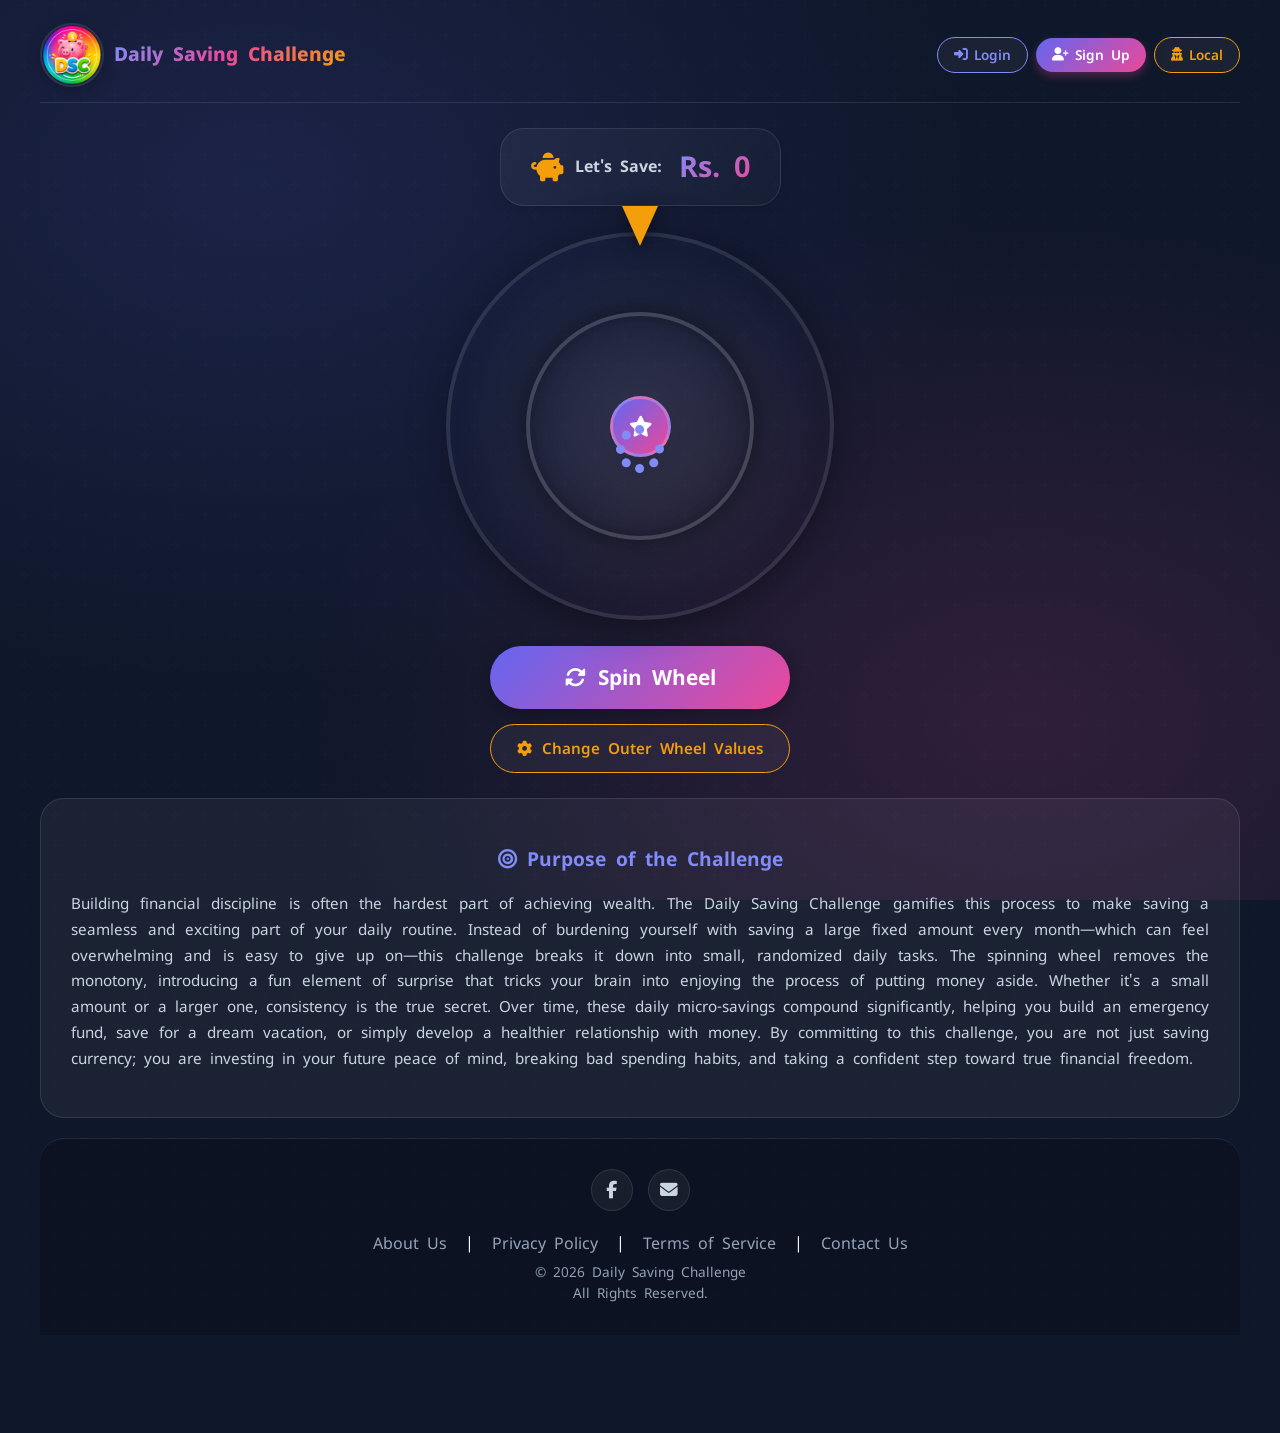
==== commit 51775ac0: "Add files via upload" ====
--- a/index.html
+++ b/index.html
@@ -4,12 +4,12 @@
     <script async src="https://pagead2.googlesyndication.com/pagead/js/adsbygoogle.js?client=ca-pub-7875755235721674" crossorigin="anonymous"></script>
     <meta charset="UTF-8">
     <meta name="viewport" content="width=device-width, initial-scale=1.0, maximum-scale=1.0, user-scalable=no">
-    <!-- 📌 SEO අංශය -->
+    <!-- 📌 SEO -->
     <title>DSCSaving | Daily Saving Challenge</title>
     <meta name="google-site-verification" content="cOCTgcawgqNc4gSyOQukBqpWCLOxOVzTZskBzwZwb8M" />
-    <meta name="description" content="DSCSaving - Daily Saving Challenge. Build your saving habit daily and achieve your financial goals effortlessly.">
     <meta name="keywords" content="DSCSaving, Daily Saving Challenge, save money, financial goals, Sri Lanka saving app, money management">
     <meta name="author" content="DSCSaving">
+    <meta name="description" content="Cultivate the habit of saving a small amount daily to secure your future. Join the Daily Saving Challenge to track and grow your savings securely.">
     <link rel="icon" type="image/png" href="dsc_logo.png">
     <link rel="apple-touch-icon" href="dsc_logo.png">
     <script src="https://cdnjs.cloudflare.com/ajax/libs/html2canvas/1.4.1/html2canvas.min.js"></script>
@@ -18,9 +18,21 @@
     
     <link rel="stylesheet" href="style.css">
 
+    <!-- Firebase SDKs -->
     <script src="https://www.gstatic.com/firebasejs/10.8.0/firebase-app-compat.js"></script>
     <script src="https://www.gstatic.com/firebasejs/10.8.0/firebase-auth-compat.js"></script>
     <script src="https://www.gstatic.com/firebasejs/10.8.0/firebase-database-compat.js"></script>
+        
+    <!-- Google tag (gtag.js) -->
+    <script async src="https://www.googletagmanager.com/gtag/js?id=G-0ZGDSMXY3R"></script>
+    <script>
+      window.dataLayer = window.dataLayer || [];
+      function gtag(){dataLayer.push(arguments);}
+      gtag('js', new Date());
+
+      gtag('config', 'G-0ZGDSMXY3R');
+    </script>
+    
 </head>
 <body>
 
@@ -30,99 +42,104 @@
         <i class="fas fa-spinner fa-spin fa-3x"></i>
     </div>
 
+    <!-- 📌 Upgraded Auth Modal -->
     <div id="authModal" class="my-modal">
         <div class="my-modal-content">
+            <button class="close-modal-btn" onclick="closeAuthModal()"><i class="fas fa-times"></i></button>
             <div style="position: absolute; top: 15px; right: 15px; z-index: 10;">
                 <div class="lang-toggle" style="gap: 5px; margin: 0;">
-                    <button class="lang-btn btn-si" id="loginLangSi" style="padding: 5px 10px; font-size: 0.8rem;" onclick="setLanguage('si')">සිං</button>
-                    <button class="lang-btn btn-en" style="padding: 5px 10px; font-size: 0.8rem;" onclick="setLanguage('en')">EN</button>
-                </div>
-            </div>
-
+                    <button class="lang-btn btn-si" style="padding: 5px 10px; font-size: 0.8rem;" onclick="window.location.href='sn/'">සිං</button>
+                    <button class="lang-btn btn-en active" style="padding: 5px 10px; font-size: 0.8rem;">EN</button>
+                </div>
+            </div>
+
+            <!-- Login / Signup -->
             <div id="authMainUI">
-                <img src="dsc_logo.png" alt="Logo" style="width: 70px; height: 70px; border-radius:50%; margin-bottom:10px; border: 2px solid rgba(255,255,255,0.2);" onerror="this.src='https://via.placeholder.com/70?text=DSC'">
-                <h2 class="main-title" style="font-size: 1.8rem; margin-bottom: 5px; text-align:center;" data-i18n="welcome_title">Welcome!</h2>
-                <p style="color: var(--text-secondary); font-size: 0.9rem; margin-bottom: 20px;" data-i18n="welcome_sub">Sign in to save and sync your progress securely.</p>
+                <div style="width: 70px; height: 70px; border-radius: 50%; background: var(--dark-lighter); border: 2px solid rgba(255,255,255,0.1); margin: 0 auto 15px auto;">
+                    <img src="dsc_logo.png" alt="Logo" style="width: 100%; height: 100%; border-radius:50%; object-fit: cover;" onerror="this.src='https://via.placeholder.com/70?text=DSC'">
+                </div>
+                
+                <h2 class="main-title" style="font-size: 1.8rem; margin-bottom: 5px; text-align:center; background: linear-gradient(135deg, #f472b6, #fb7185); -webkit-background-clip: text; -webkit-text-fill-color: transparent;">Welcome!</h2>
+                <p style="color: var(--text-secondary); font-size: 0.9rem; margin-bottom: 25px;">Sign in to save and sync your progress securely.</p>
                 
                 <div class="auth-tabs">
-                    <div class="auth-tab active" id="tabLogin" onclick="switchAuthTab('login')" data-i18n="tab_login">Login</div>
-                    <div class="auth-tab" id="tabSignup" onclick="switchAuthTab('signup')" data-i18n="tab_signup">Sign Up</div>
+                    <div class="auth-tab active" id="tabLogin" onclick="switchAuthTab('login')">Login</div>
+                    <div class="auth-tab" id="tabSignup" onclick="switchAuthTab('signup')">Sign Up</div>
                 </div>
                 
                 <div id="authSignupFields" style="display: none;">
                     <div class="auth-input-wrapper">
                         <i class="fas fa-user icon-left"></i>
-                        <input type="text" id="authName" class="auth-input" placeholder="Your Name" data-i18n-placeholder="name_placeholder">
+                        <input type="text" id="authName" class="auth-input" placeholder="Your Name">
                     </div>
                 </div>
                 
                 <div class="auth-input-wrapper">
                     <i class="fas fa-envelope icon-left"></i>
-                    <input type="email" id="authEmail" class="auth-input" placeholder="Email Address" data-i18n-placeholder="email_placeholder">
+                    <input type="email" id="authEmail" class="auth-input" placeholder="Email Address">
                 </div>
                 
                 <div class="auth-input-wrapper">
                     <i class="fas fa-lock icon-left"></i>
-                    <input type="password" id="authPassword" class="auth-input" placeholder="Password" data-i18n-placeholder="password_placeholder">
+                    <input type="password" id="authPassword" class="auth-input" placeholder="Password">
                     <i class="fas fa-eye password-toggle" onclick="togglePassword('authPassword', this)"></i>
                 </div>
 
-                <div style="text-align: right; margin-bottom: 15px; margin-top: -5px;" id="loginForgotPwdWrapper">
-                    <a href="#" onclick="handleForgotPassword(false)" style="color: var(--accent); font-size: 0.85rem; text-decoration: none;" data-i18n="forgot_password">Forgot Password?</a>
+                <div style="text-align: right; margin-bottom: 20px; margin-top: -5px;" id="loginForgotPwdWrapper">
+                    <a href="#" onclick="handleForgotPassword(false)" style="color: var(--text-muted); font-size: 0.8rem; text-decoration: none;">Forgot Password?</a>
                 </div>
                 
                 <button class="action-btn primary" id="authSubmitBtn" onclick="handleAuthSubmit()">
-                    <span id="authSubmitText" data-i18n="tab_login">Login</span>
+                    <span id="authSubmitText">Login</span>
                 </button>
                 
                 <button class="google-btn" id="googleLoginBtn" onclick="loginWithGoogle()">
-                    <i class="fab fa-google" style="color: #ea4335; font-size: 1.1rem;"></i>
-                    <span data-i18n="google_login">Continue with Google</span>
+                    <img src="https://upload.wikimedia.org/wikipedia/commons/c/c1/Google_%22G%22_logo.svg" alt="Google" style="width: 18px; height: 18px;">
+                    <span>Continue with Google</span>
                 </button>
-                
-                <hr style="border: none; border-top: 1px dashed var(--glass-border); margin: 25px 0 20px;">
-                <p style="color: var(--text-secondary); font-size: 0.85rem; margin-bottom: 12px;" data-i18n="guest_prompt">If you don't want to log in, spin the wheel from here</p>
-                <button class="action-btn secondary" onclick="showGuestUI()">
-                    <i class="fas fa-gamepad"></i> <span data-i18n="guest_btn">Use Local Account</span>
+            </div>
+            
+            <!-- Local User Mode -->
+            <div id="guestUI" style="display: none; padding-top: 10px;">
+                <h2 style="font-size: 1.5rem; margin-bottom: 20px; color: var(--primary-light);">Use Local Account</h2>
+                
+                <div class="attention-note">
+                    <i class="fas fa-exclamation-triangle" style="margin-top: 2px;"></i>
+                    <div>
+                        <strong>Important:</strong> 
+                        <span>We cannot guarantee your data will be saved permanently. If data is lost locally, we cannot recover it.</span>
+                    </div>
+                </div>
+
+                <div class="auth-input-wrapper" style="margin-top: 25px;">
+                    <i class="fas fa-user icon-left"></i>
+                    <input type="text" id="guestNameInput" class="auth-input" placeholder="Your Name">
+                </div>
+
+                <button class="action-btn primary" onclick="handleGuestSubmit()" style="margin-top: 15px; background: linear-gradient(135deg, #818cf8, #ec4899);">
+                    <span>Let's Start</span> <i class="fas fa-arrow-right"></i>
                 </button>
-            </div>
-            
-            <div id="guestUI" style="display: none;">
-                <h2 style="font-size: 1.5rem; margin-bottom: 15px; color: var(--primary-light);" data-i18n="guest_btn">Use Local Account</h2>
-                <div class="attention-note">
-                    <i class="fas fa-exclamation-triangle"></i>
-                    <div>
-                        <strong data-i18n="important">Important:</strong> 
-                        <span data-i18n="guest_warning">We cannot guarantee your data will be saved permanently. If data is lost locally, we cannot recover it.</span>
-                    </div>
-                </div>
-                <div class="auth-input-wrapper">
-                    <i class="fas fa-user icon-left"></i>
-                    <input type="text" id="guestNameInput" class="auth-input" placeholder="Your Name" data-i18n-placeholder="name_placeholder">
-                </div>
-                <button class="action-btn primary" onclick="handleGuestSubmit()">
-                    <span data-i18n="start_btn">Let's Start</span> <i class="fas fa-arrow-right"></i>
-                </button>
-                <button class="action-btn secondary" style="margin-top: 15px;" onclick="hideGuestUI()">
-                    <i class="fas fa-arrow-left"></i> <span data-i18n="back_btn">Back</span>
+                <button class="action-btn secondary" style="margin-top: 10px;" onclick="hideGuestUI()">
+                    <i class="fas fa-arrow-left"></i> <span>Back</span>
                 </button>
             </div>
         </div>
     </div>
 
+    <!-- Target Modal -->
     <div id="targetModal" class="my-modal">
         <div class="my-modal-content">
-            <h2 style="font-size: 1.4rem; margin-bottom:10px; color: var(--primary-light);"><i class="fas fa-bullseye"></i> <span data-i18n="target_title">Set a Target</span></h2>
+            <h2 style="font-size: 1.4rem; margin-bottom:10px; color: var(--primary-light);"><i class="fas fa-bullseye"></i> <span>Set a Target</span></h2>
             <div class="attention-note">
                 <i class="fas fa-exclamation-circle"></i>
-                <div><span data-i18n="target_warning">Important: You can only change this amount after 30 days.</span></div>
+                <div><span>Important: You can only change this amount after 30 days.</span></div>
             </div>
             <div class="auth-input-wrapper">
                 <i class="fas fa-money-bill-wave icon-left"></i>
-                <input type="number" id="targetAmountInput" class="auth-input" placeholder="Target Amount (e.g. 100000)" data-i18n-placeholder="target_placeholder">
-            </div>
-            <button class="action-btn primary" style="margin-bottom:10px;" onclick="saveTargetAmount()"><i class="fas fa-check"></i> <span data-i18n="modal_save">Save</span></button>
-            <button class="action-btn secondary" onclick="closeTargetModal()"><span data-i18n="modal_cancel">Cancel</span></button>
+                <input type="number" id="targetAmountInput" class="auth-input" placeholder="Target Amount (e.g. 100000)">
+            </div>
+            <button class="action-btn primary" style="margin-bottom:10px;" onclick="saveTargetAmount()"><i class="fas fa-check"></i> <span>Save</span></button>
+            <button class="action-btn secondary" onclick="closeTargetModal()"><span>Cancel</span></button>
         </div>
     </div>
 
@@ -132,12 +149,29 @@
             <div class="header-left-group">
                 <img src="dsc_logo.png" alt="DSC Logo" class="logo-img" onerror="this.src='https://via.placeholder.com/60?text=DSC'">
                 <div class="title-group">
-                    <h1 class="main-title" data-i18n="site_title">Daily Saving Challenge</h1>
-                </div>
-            </div>
-            <div class="user-profile-wrapper" onclick="switchView('settings', document.getElementById('nav-settings'))">
-                <div class="user-greeting"><span data-i18n="hi_text">Hi,</span> <span id="displayUserName">User</span></div>
-                <img id="headerProfilePic" src="" class="header-profile-pic">
+                    <h1 class="main-title">Daily Saving Challenge</h1>
+                </div>
+            </div>
+            
+            <div class="header-right-group">
+                <!-- Header Buttons -->
+                <div id="headerAuthGroup" class="header-auth-buttons">
+                    <button class="header-btn login-btn" onclick="openAuthModal('login')">
+                        <i class="fas fa-sign-in-alt"></i> <span>Login</span>
+                    </button>
+                    <button class="header-btn signup-btn" onclick="openAuthModal('signup')">
+                        <i class="fas fa-user-plus"></i> <span>Sign Up</span>
+                    </button>
+                    <button class="header-btn local-btn" onclick="openAuthModal('local')">
+                        <i class="fas fa-user-secret"></i> <span>Local</span>
+                    </button>
+                </div>
+
+                <!-- User Profile -->
+                <div id="headerProfileGroup" class="user-profile-wrapper" style="display: none;" onclick="switchView('settings', document.getElementById('nav-settings'))">
+                    <div class="user-greeting"><span>Hi,</span> <span id="displayUserName">User</span></div>
+                    <img id="headerProfilePic" src="" class="header-profile-pic">
+                </div>
             </div>
         </div>
 
@@ -145,13 +179,13 @@
             <!-- 🔹 TAB 1: HOME -->
             <div id="view-home" class="view-section active">
                 
-                <!-- 🏆 WINNERS BANNER (TARGET ACHIEVERS) -->
+                <!-- 🏆 WINNERS BANNER -->
                 <div id="homeAchievers" style="display: none;"></div>
 
                 <div class="live-total-container">
                     <div class="live-total">
                         <i class="fas fa-piggy-bank"></i>
-                        <span data-i18n="save_label" style="font-size: 1rem; color: var(--text-secondary); margin-right: 5px;">Let's Save:</span>
+                        <span style="font-size: 1rem; color: var(--text-secondary); margin-right: 5px;">Let's Save:</span>
                         <span class="amount" id="liveAmount">Rs. 0</span>
                     </div>
                 </div>
@@ -164,86 +198,77 @@
                         <div class="wheel-center"><i class="fas fa-star"></i></div>
                     </div>
                     <button id="spinBtn" class="spin-btn" onclick="spin()">
-                        <i class="fas fa-sync-alt"></i> <span id="spinBtnText" data-i18n="spin_btn">Spin Wheel</span>
+                        <i class="fas fa-sync-alt"></i> <span id="spinBtnText">Spin Wheel</span>
                     </button>
                     <button class="custom-btn" onclick="openCustom()">
-                        <i class="fas fa-cog"></i> <span data-i18n="change_wheel_btn">Change Outer Wheel Values</span>
+                        <i class="fas fa-cog"></i> <span>Change Outer Wheel Values</span>
                     </button>
                 </div>
                 
                 <div id="homeTargetWinNote" class="target-win-note">
-                    <h2>🎉 <span data-i18n="target_achieved_msg">Congratulations! You've achieved your target!</span> 🎉</h2>
-                    <p data-i18n="win_note_desc">Today is a special day! Your dedication has paid off.</p>
+                    <h2>🎉 <span>Congratulations! You've achieved your target!</span> 🎉</h2>
+                    <p>Today is a special day! Your dedication has paid off.</p>
                     <button class="action-btn primary" onclick="openTargetModal()">
-                        <i class="fas fa-plus"></i> <span data-i18n="new_target_btn">Set a New Target</span>
+                        <i class="fas fa-plus"></i> <span>Set a New Target</span>
                     </button>
                 </div>
 
-                <!-- AdSense Slot (Hidden as requested) -->
-                <div class="adsense-slot" style="display: none;">
-                    <i class="fas fa-ad"></i>
-                    <span>Ad Placement</span>
-                </div>
-
                 <div class="purpose-section">
-                    <h2><i class="fas fa-bullseye"></i> <span data-i18n="purpose_title">Purpose of the Challenge</span></h2>
-                    <p data-i18n="purpose_desc" style="text-align: justify; font-size: 0.95rem;">Building financial discipline is often the hardest part of achieving wealth. The Daily Saving Challenge gamifies this process to make saving a seamless and exciting part of your daily routine. Instead of burdening yourself with saving a large fixed amount every month—which can feel overwhelming and is easy to give up on—this challenge breaks it down into small, randomized daily tasks. The spinning wheel removes the monotony, introducing a fun element of surprise that tricks your brain into enjoying the process of putting money aside. Whether it's a small amount or a larger one, consistency is the true secret. Over time, these daily micro-savings compound significantly, helping you build an emergency fund, save for a dream vacation, or simply develop a healthier relationship with money. By committing to this challenge, you are not just saving currency; you are investing in your future peace of mind, breaking bad spending habits, and taking a confident step toward true financial freedom.</p>
+                    <h2><i class="fas fa-bullseye"></i> <span>Purpose of the Challenge</span></h2>
+                    <p style="text-align: justify; font-size: 0.95rem;">Building financial discipline is often the hardest part of achieving wealth. The Daily Saving Challenge gamifies this process to make saving a seamless and exciting part of your daily routine. Instead of burdening yourself with saving a large fixed amount every month—which can feel overwhelming and is easy to give up on—this challenge breaks it down into small, randomized daily tasks. The spinning wheel removes the monotony, introducing a fun element of surprise that tricks your brain into enjoying the process of putting money aside. Whether it's a small amount or a larger one, consistency is the true secret. Over time, these daily micro-savings compound significantly, helping you build an emergency fund, save for a dream vacation, or simply develop a healthier relationship with money. By committing to this challenge, you are not just saving currency; you are investing in your future peace of mind, breaking bad spending habits, and taking a confident step toward true financial freedom.</p>
                 </div>
             </div>
 
             <!-- 🔹 TAB 2: CALENDAR -->
             <div id="view-calendar" class="view-section" id="calendarCaptureArea">
                 
-                <!-- 🏆 WINNERS BANNER (TARGET ACHIEVERS) -->
                 <div id="calAchievers" style="display: none;"></div>
 
                 <div class="calendar-section">
-                    <h2><i class="fas fa-calendar-alt"></i> <span data-i18n="calendar_title">My Savings Record</span></h2>
+                    <h2><i class="fas fa-calendar-alt"></i> <span>My Savings Record</span></h2>
                     <div class="calendar-grid" id="calendarGrid"></div>
                     <div class="monthly-total-box">
                         <button id="showTotalBtn" class="action-btn secondary" style="width: auto; padding: 12px 30px;" onclick="showMonthlyTotal()">
-                            <i class="fas fa-eye"></i> <span data-i18n="show_total_btn">Show This Month's Total</span>
+                            <i class="fas fa-eye"></i> <span>Show This Month's Total</span>
                         </button>
                         <div id="totalAmountContainer" class="monthly-total-display" style="display:none;">
-                            <div style="font-size: 1rem; color: var(--text-secondary); margin-bottom:5px;" data-i18n="month_total_title">Total Savings This Month</div>
+                            <div style="font-size: 1rem; color: var(--text-secondary); margin-bottom:5px;">Total Savings This Month</div>
                             <div class="total-amount" id="monthTotalAmount">Rs. 0</div>
                         </div>
                         <div id="calendarDownloadArea" style="text-align: center; margin-top: 15px; display: none; width: 100%;">
                             <button class="action-btn primary" onclick="downloadCalendar()">
-                                <i class="fas fa-download"></i> <span data-i18n="download_calendar">Download This Month's Record</span>
+                                <i class="fas fa-download"></i> <span>Download This Month's Record</span>
                             </button>
                         </div>
                     </div>
                 </div>
                 <div id="targetDisplayCalendar" class="target-card"></div>
 
-                <!-- Last Saver Highlight -->
-                <div class="champion-card-small">
-                    <div class="champ-icon-small"><i class="fas fa-piggy-bank"></i></div>
-                    <div class="champ-details-small">
-                        <span class="champ-title-small" data-i18n="recent_champ">Last Saver</span>
-                        <span class="champ-name-small" id="lastWinnerDisplay">Loading...</span>
-                    </div>
-                    <div class="champ-amount-small" id="lastWinnerAmountDisplay">Rs. 0</div>
-                </div>
-
-            </div>
-
-            <!-- 🔹 TAB 3: HUB (ARTICLE LIST) -->
+                <div class="champion-card">
+                    <div class="champ-icon"><i class="fas fa-piggy-bank"></i></div>
+                    <div class="champ-details">
+                        <span class="champ-title" id="lastSaverTitle">Last Saver</span>
+                        <span class="champ-name" id="lastWinnerDisplay">Loading...</span>
+                    </div>
+                    <div class="champ-amount" id="lastWinnerAmountDisplay">Rs. 0</div>
+                </div>
+
+            </div>
+
+            <!-- 🔹 TAB 3: HUB (ARTICLE LIST - CUSTOM CMS) -->
             <div id="view-hub" class="view-section">
                 
-                <!-- 💡 Detailed Financial Advice Section Above Hub -->
                 <div class="advice-intro-card">
                     <div class="advice-header">
                         <i class="fas fa-lightbulb text-accent" style="font-size: 2rem; color: var(--accent);"></i>
-                        <h2 data-i18n="advice_main_title" style="margin:0; font-size:1.4rem;">Master Your Money</h2>
-                    </div>
-                    <div class="advice-content-box" data-i18n="advice_desc">
+                        <h2 style="margin:0; font-size:1.4rem;">Master Your Money</h2>
+                    </div>
+                    <div class="advice-content-box">
                         Navigating the complex world of personal finance does not have to be an intimidating or complicated process. Welcome to our Financial Advice Hub, a dedicated space designed to provide you with clear, actionable, and user-friendly insights to help you completely master your money. We firmly believe that financial literacy is the essential cornerstone of a secure, stress-free future. Our ultimate goal is to empower you with the comprehensive knowledge and practical tools necessary to make informed, confident decisions about your wealth, no matter where you currently stand on your financial journey.<br><br>A fundamental pillar of achieving and maintaining financial health is the creation of a realistic, sustainable budget. We often recommend starting with the widely recognized 50/30/20 rule. This straightforward framework suggests allocating 50% of your net income to essential needs like housing, groceries, and utilities; 30% to wants and lifestyle choices such as dining out and entertainment; and a critical 20% dedicated entirely to savings and debt repayment. Implementing this simple structure ensures that you consistently live within your means while still enjoying your life today and actively preparing for whatever tomorrow may bring.<br><br>Alongside diligent budgeting, building a robust emergency fund is absolutely crucial. Life is inherently unpredictable, bringing unexpected medical bills, urgent home repairs, or sudden changes in employment. Having three to six months' worth of living expenses safely set aside in an accessible account can be the critical difference between experiencing a minor temporary setback and falling into a major, stressful financial crisis. An emergency fund is your personal financial shock absorber.<br><br>Beyond the act of saving, understanding the profound difference between saving and investing is key to long-term wealth building. While saving protects your money from loss and keeps it liquid, investing is what actually grows your wealth and protects your purchasing power against inflation. In our articles below, we provide clear introductory guides on how to make your money work tirelessly for you. We explore various low-risk investment avenues suitable for beginners, explaining concepts like compound interest, diversification, and long-term market trends in simple, plain language.<br><br>Additionally, we delve deeply into the psychology of spending. We understand that personal finance is often more about behavior than math. We offer practical, real-world tips on how to curb impulsive buying habits, how to accurately differentiate between true necessities and fleeting wants, and how to cultivate a resilient mindset of abundance and intentionality. By aligning your daily spending habits with your deepest values and long-term goals, you create a financial life that brings you genuine satisfaction.<br><br>Whether you are a complete beginner just starting your financial journey, someone looking to aggressively pay down high-interest debt, or an advanced saver aiming to accelerate your wealth accumulation and achieve early retirement, our carefully curated selection of articles is here to guide you every single step of the way. Remember, financial independence is not an overnight achievement; it is a marathon that requires patience, discipline, and continuous learning. Make it a habit to revisit your financial goals regularly, track your net worth, and celebrate the small milestones along the way. Every dollar saved and invested is a step closer to the freedom to live life on your own terms. Explore our articles below and equip yourself with the knowledge to thrive.
                     </div>
                 </div>
 
-                <h2 class="section-title" style="margin-top: 30px;"><i class="fas fa-book-open"></i> <span data-i18n="blog_title">Financial Advice & Articles</span></h2>
+                <h2 class="section-title" style="margin-top: 30px;"><i class="fas fa-book-open"></i> <span>Financial Advice & Articles</span></h2>
                 
                 <div id="blogGrid">
                     <p id="noArticlesMsg" style="text-align:center; color:var(--text-muted); padding: 20px; grid-column: 1 / -1;">Fetching articles...</p>
@@ -253,9 +278,10 @@
             <!-- 🔹 TAB 3.1: FULL ARTICLE VIEW -->
             <div id="view-article" class="view-section">
                 <button class="back-to-hub-btn" onclick="closeArticleView()">
-                    <i class="fas fa-arrow-left"></i> <span data-i18n="back_btn">Back</span>
+                    <i class="fas fa-arrow-left"></i> <span>Back</span>
                 </button>
                 <div class="full-article-container">
+                    <div id="fullArticleHero" style="display:none; width: 100%; height: 250px; background-size: cover; background-position: center; border-radius: var(--radius); margin-bottom: 20px;"></div>
                     <h2 class="full-article-title" id="fullArticleTitle">Loading...</h2>
                     <div class="full-article-content" id="fullArticleContent">
                         Please wait...
@@ -266,29 +292,24 @@
             <!-- 🔹 TAB 5: SETTINGS -->
             <div id="view-settings" class="view-section">
 
-                <!-- 🌐 Currency Selector -->
                 <div class="settings-card">
-                    <h3><i class="fas fa-coins" style="margin-right:8px; color:#f59e0b;"></i> <span data-i18n="currency_settings">Currency / මුදල් ඒකකය</span></h3>
-                    <p style="font-size: 0.8rem; color: var(--text-muted); margin-bottom: 10px;" data-i18n="currency_note">Note: Non-LKR currencies will force the app language to English.</p>
+                    <h3><i class="fas fa-coins" style="margin-right:8px; color:#f59e0b;"></i> <span>Currency</span></h3>
+                    <p style="font-size: 0.8rem; color: var(--text-muted); margin-bottom: 10px;">Note: Non-LKR currencies will hide the Sinhala language option.</p>
                     <select id="currencySelector" class="auth-input" style="padding-left: 20px; font-weight: 600; cursor: pointer;" onchange="changeCurrency(this)">
-                        <option value="LKR">LKR - Sri Lankan Rupee (Rs.)</option>
-                        <option value="USD">USD - US Dollar ($)</option>
-                        <option value="EUR">EUR - Euro (€)</option>
-                        <option value="GBP">GBP - British Pound (£)</option>
-                        <option value="AUD">AUD - Australian Dollar (A$)</option>
+                        <option value="LKR">Loading Currencies...</option>
                     </select>
                 </div>
 
                 <div class="settings-card">
-                    <h3><i class="fas fa-language" style="margin-right:8px; color:var(--accent);"></i> <span data-i18n="select_lang">Language / භාෂාව</span></h3>
+                    <h3><i class="fas fa-language" style="margin-right:8px; color:var(--accent);"></i> <span>Language</span></h3>
                     <div class="lang-toggle" id="settingsLangToggle">
-                        <button class="lang-btn btn-si" id="settingsLangSi" onclick="setLanguage('si')">Sinhala</button>
-                        <button class="lang-btn btn-en active" onclick="setLanguage('en')">English</button>
+                        <button class="lang-btn btn-si" onclick="window.location.href='sn/'">Sinhala</button>
+                        <button class="lang-btn btn-en active">English</button>
                     </div>
                 </div>
 
                 <div class="settings-card">
-                    <h3><i class="fas fa-user-edit" style="margin-right:8px; color:var(--primary-light);"></i> <span data-i18n="profile_settings">User Profile</span></h3>
+                    <h3><i class="fas fa-user-edit" style="margin-right:8px; color:var(--primary-light);"></i> <span>User Profile</span></h3>
                     <div style="text-align: center; margin-bottom: 20px;">
                         <label for="avatarUpload" style="cursor: pointer; position: relative; display: inline-block;">
                             <img id="settingsAvatarPreview" src="" style="width: 80px; height: 80px; border-radius: 50%; object-fit: cover; border: 3px solid var(--primary); background: var(--dark-lighter);">
@@ -299,43 +320,43 @@
 
                     <div class="auth-input-wrapper" id="settingsEmailWrapper" style="display: none;">
                         <i class="fas fa-envelope icon-left"></i>
-                        <input type="text" id="settingsEmail" class="auth-input" readonly style="opacity: 0.6; cursor: not-allowed; background: rgba(0,0,0,0.4);" data-i18n-placeholder="email_placeholder">
+                        <input type="text" id="settingsEmail" class="auth-input" readonly style="opacity: 0.6; cursor: not-allowed; background: rgba(0,0,0,0.4);" placeholder="Email Address">
                     </div>
 
                     <div class="auth-input-wrapper">
                         <i class="fas fa-user icon-left"></i>
-                        <input type="text" id="settingsName" class="auth-input" placeholder="Your Name" data-i18n-placeholder="name_placeholder">
+                        <input type="text" id="settingsName" class="auth-input" placeholder="Your Name">
                     </div>
 
                     <div id="settingsPasswordSection" style="display: none;">
                         <div class="auth-input-wrapper">
                             <i class="fas fa-unlock-alt icon-left"></i>
-                            <input type="password" id="settingsCurrentPassword" class="auth-input" placeholder="Old Password" data-i18n-placeholder="current_password_placeholder">
+                            <input type="password" id="settingsCurrentPassword" class="auth-input" placeholder="Old Password">
                             <i class="fas fa-eye password-toggle" onclick="togglePassword('settingsCurrentPassword', this)"></i>
                         </div>
                         <div class="auth-input-wrapper">
                             <i class="fas fa-lock icon-left"></i>
-                            <input type="password" id="settingsNewPassword" class="auth-input" placeholder="New Password" data-i18n-placeholder="new_password_placeholder">
+                            <input type="password" id="settingsNewPassword" class="auth-input" placeholder="New Password">
                             <i class="fas fa-eye password-toggle" onclick="togglePassword('settingsNewPassword', this)"></i>
                         </div>
                         <div style="text-align: right; margin-bottom: 15px; margin-top: -5px;">
-                            <a href="#" onclick="handleForgotPassword(true)" style="color: var(--accent); font-size: 0.85rem; text-decoration: none;" data-i18n="forgot_password">Forgot Password?</a>
+                            <a href="#" onclick="handleForgotPassword(true)" style="color: var(--accent); font-size: 0.85rem; text-decoration: none;">Forgot Password?</a>
                         </div>
                     </div>
 
                     <button class="action-btn success" id="saveProfileBtn" onclick="saveProfileSettings()">
-                        <i class="fas fa-save"></i> <span data-i18n="save_profile">Save Changes</span>
+                        <i class="fas fa-save"></i> <span>Save Changes</span>
                     </button>
                 </div>
                 <div id="targetDisplaySettings" class="target-card"></div>
 
                 <button class="logout-btn" onclick="logoutUser()">
-                    <i class="fas fa-sign-out-alt"></i> <span data-i18n="logout_btn">Logout</span>
+                    <i class="fas fa-sign-out-alt"></i> <span>Logout</span>
                 </button>
             </div>
         </div>
 
-        <!-- 📌 GLOBAL FOOTER WITH LEGAL LINKS -->
+        <!-- 📌 GLOBAL FOOTER -->
         <div class="global-footer">
             <div class="social-icons">
                 <a href="https://web.facebook.com/profile.php?id=61590623947927" target="_blank" class="social-icon"><i class="fab fa-facebook-f"></i></a>
@@ -350,7 +371,7 @@
             </div>
 
             <div class="footer-text">
-                &copy; 2026 Daily Saving Challenge<br><span data-i18n="footer_rights">All Rights Reserved.</span>
+                &copy; 2026 Daily Saving Challenge<br><span>All Rights Reserved.</span>
             </div>
         </div>
     </div>
@@ -358,33 +379,33 @@
     <!-- 📌 BOTTOM NAVIGATION BAR -->
     <div class="bottom-nav" id="bottomNav" style="display: none;">
         <div class="nav-item active" onclick="switchView('home', this)">
-            <i class="fas fa-home"></i><span data-i18n="nav_home">Home</span>
+            <i class="fas fa-home"></i><span>Home</span>
         </div>
         <div class="nav-item" onclick="switchView('calendar', this)">
-            <i class="fas fa-calendar-alt"></i><span data-i18n="nav_calendar">Calendar</span>
+            <i class="fas fa-calendar-alt"></i><span>Calendar</span>
         </div>
         <div class="nav-item" id="nav-explore" onclick="switchView('hub', this)">
-            <i class="fas fa-book-open"></i><span data-i18n="nav_explore">Explore</span>
+            <i class="fas fa-book-open"></i><span>Explore</span>
         </div>
         <div class="nav-item" onclick="window.location.href='about.html'">
-            <i class="fas fa-info-circle"></i><span data-i18n="nav_about">About Us</span>
+            <i class="fas fa-info-circle"></i><span>About Us</span>
         </div>
         <div class="nav-item" id="nav-settings" onclick="switchView('settings', this)">
-            <i class="fas fa-cog"></i><span data-i18n="nav_settings">Settings</span>
+            <i class="fas fa-cog"></i><span>Settings</span>
         </div>
     </div>
 
     <!-- 📌 MODALS -->
     <div id="customModal" class="my-modal">
         <div class="my-modal-content">
-            <h2 style="font-size: 1.2rem; margin-bottom:5px;" data-i18n="modal_setup_title">Setup Wheel</h2>
-            <p style="font-size: 0.9rem; color: var(--text-muted);" data-i18n="modal_setup_sub">Select Max Value (0 - 900)</p>
+            <h2 style="font-size: 1.2rem; margin-bottom:5px;">Setup Wheel</h2>
+            <p style="font-size: 0.9rem; color: var(--text-muted);" id="modalSetupSub">Select Max Value (0 - 900)</p>
             <div class="slider-container">
                 <input type="range" id="wheelSlider" min="0" max="900" step="100" value="900" oninput="updateSliderText(this.value)">
                 <div class="slider-value" id="sliderValDisplay">900</div>
             </div>
-            <button class="action-btn primary" style="margin-bottom:10px;" onclick="saveCustom()"><i class="fas fa-check"></i> <span data-i18n="modal_save">Save</span></button>
-            <button class="action-btn secondary" onclick="closeCustom()"><span data-i18n="modal_cancel">Cancel</span></button>
+            <button class="action-btn primary" style="margin-bottom:10px;" onclick="saveCustom()"><i class="fas fa-check"></i> <span>Save</span></button>
+            <button class="action-btn secondary" onclick="closeCustom()"><span>Cancel</span></button>
         </div>
     </div>
 
@@ -394,79 +415,59 @@
                 <div id="captureDate" class="capture-date"></div>
                 <img id="popupAvatar" src="" alt="Profile" class="profile-pic">
                 <h2 id="cardName">Hi Name</h2>
-                <p class="capture-subtitle" data-i18n="card_subtitle" style="margin:5px 0 10px;">Amount to save today</p>
+                <p class="capture-subtitle" style="margin:5px 0 10px;">Amount to save today</p>
                 <div class="amount" id="cardTotal">Rs. 0</div>
                 <div class="capture-footer" style="margin-top:15px; font-size:0.9rem;"><i class="fab fa-facebook"></i>Daily Saving Challenge</div>
             </div>
             <button class="action-btn primary" style="margin-bottom:10px;" onclick="shareAndDownload()"><i class="fas fa-download"></i> Download & Share</button>
-            <button class="action-btn secondary" onclick="closeModal()"><span data-i18n="card_close">Close</span></button>
+            <button class="action-btn secondary" onclick="closeModal()"><span>Close</span></button>
         </div>
     </div>
 
     <script>
         // =========================================
-        // 📌 TRANSLATIONS & CURRENCY LOGIC
+        // 📌 GLOBALS & CURRENCY LOGIC
         // =========================================
-        const translations = {
-            en: {
-                site_title: "Daily Saving Challenge", select_lang: "Language", hi_text: "Hi,", welcome_title: "Welcome!", welcome_sub: "Sign in to save and sync your progress securely.",
-                tab_login: "Login", tab_signup: "Sign Up", google_login: "Continue with Google", guest_prompt: "If you don't want to log in, spin the wheel from here",
-                guest_btn: "Use Local Account", guest_warning: "We cannot guarantee your data will be saved permanently. If data is lost locally, we cannot recover it.",
-                back_btn: "Back", important: "Important:", name_placeholder: "Your Name", email_placeholder: "Email Address", password_placeholder: "Password",
-                logout_btn: "Logout", start_btn: "Let's Start", save_label: "Let's Save:", spin_btn: "Spin Wheel", change_wheel_btn: "Change Outer Wheel Values",
-                wheel_settings: "Wheel Settings", profile_settings: "User Profile", new_password_placeholder: "New Password", save_profile: "Save Changes",
-                calendar_title: "My Savings Record", month_total_title: "Total Savings This Month", show_total_btn: "Show This Month's Total", download_calendar: "Download This Month's Record",
-                recent_champ: "Last Saver", purpose_title: "Purpose of the Challenge", 
-                purpose_desc: "Building financial discipline is often the hardest part of achieving wealth. The Daily Saving Challenge gamifies this process to make saving a seamless and exciting part of your daily routine. Instead of burdening yourself with saving a large fixed amount every month—which can feel overwhelming and is easy to give up on—this challenge breaks it down into small, randomized daily tasks. The spinning wheel removes the monotony, introducing a fun element of surprise that tricks your brain into enjoying the process of putting money aside. Whether it's a small amount or a larger one, consistency is the true secret. Over time, these daily micro-savings compound significantly, helping you build an emergency fund, save for a dream vacation, or simply develop a healthier relationship with money. By committing to this challenge, you are not just saving currency; you are investing in your future peace of mind, breaking bad spending habits, and taking a confident step toward true financial freedom.",
-                advice_main_title: "Master Your Money",
-                advice_desc: "Navigating the complex world of personal finance does not have to be an intimidating or complicated process. Welcome to our Financial Advice Hub, a dedicated space designed to provide you with clear, actionable, and user-friendly insights to help you completely master your money. We firmly believe that financial literacy is the essential cornerstone of a secure, stress-free future. Our ultimate goal is to empower you with the comprehensive knowledge and practical tools necessary to make informed, confident decisions about your wealth, no matter where you currently stand on your financial journey.<br><br>A fundamental pillar of achieving and maintaining financial health is the creation of a realistic, sustainable budget. We often recommend starting with the widely recognized 50/30/20 rule. This straightforward framework suggests allocating 50% of your net income to essential needs like housing, groceries, and utilities; 30% to wants and lifestyle choices such as dining out and entertainment; and a critical 20% dedicated entirely to savings and debt repayment. Implementing this simple structure ensures that you consistently live within your means while still enjoying your life today and actively preparing for whatever tomorrow may bring.<br><br>Alongside diligent budgeting, building a robust emergency fund is absolutely crucial. Life is inherently unpredictable, bringing unexpected medical bills, urgent home repairs, or sudden changes in employment. Having three to six months' worth of living expenses safely set aside in an accessible account can be the critical difference between experiencing a minor temporary setback and falling into a major, stressful financial crisis. An emergency fund is your personal financial shock absorber.<br><br>Beyond the act of saving, understanding the profound difference between saving and investing is key to long-term wealth building. While saving protects your money from loss and keeps it liquid, investing is what actually grows your wealth and protects your purchasing power against inflation. In our articles below, we provide clear introductory guides on how to make your money work tirelessly for you. We explore various low-risk investment avenues suitable for beginners, explaining concepts like compound interest, diversification, and long-term market trends in simple, plain language.<br><br>Additionally, we delve deeply into the psychology of spending. We understand that personal finance is often more about behavior than math. We offer practical, real-world tips on how to curb impulsive buying habits, how to accurately differentiate between true necessities and fleeting wants, and how to cultivate a resilient mindset of abundance and intentionality. By aligning your daily spending habits with your deepest values and long-term goals, you create a financial life that brings you genuine satisfaction.<br><br>Whether you are a complete beginner just starting your financial journey, someone looking to aggressively pay down high-interest debt, or an advanced saver aiming to accelerate your wealth accumulation and achieve early retirement, our carefully curated selection of articles is here to guide you every single step of the way. Remember, financial independence is not an overnight achievement; it is a marathon that requires patience, discipline, and continuous learning. Make it a habit to revisit your financial goals regularly, track your net worth, and celebrate the small milestones along the way. Every dollar saved and invested is a step closer to the freedom to live life on your own terms. Explore our articles below and equip yourself with the knowledge to thrive.",
-                blog_title: "Financial Advice & Articles", view_all: "View All Articles", nav_about: "About Us",
-                footer_rights: "All Rights Reserved.", modal_setup_title: "Setup Wheel", modal_setup_sub: "Select Max Value (0 - 900)", modal_save: "Save", modal_cancel: "Cancel",
-                card_subtitle: "Amount to save today", card_close: "Close", nav_home: "Home", nav_calendar: "Calendar", nav_explore: "Explore", nav_settings: "Settings",
-                target_title: "Set a Target", my_target: "My Savings Target", target_add_btn: "Set a Target", target_edit_btn: "Edit Target", target_warning: "Important: You can only change this amount after 30 days.",
-                target_placeholder: "Target Amount (e.g. 100000)", target_remaining: "Remaining for Target:", target_achieved_msg: "Congratulations! You've achieved your target!", win_note_desc: "Today is a special day! Your dedication has paid off.",
-                new_target_btn: "Set a New Target", target_lock_msg: "You can change your target in {days} days.", no_target_title: "No Target Set", js_enter_all: "Please fill out all fields!",
-                js_enter_name: "Please enter your name!", js_auth_success: "Successfully logged in!", js_auth_error: "Authentication Failed. Please check details.", js_completed: "Completed Today",
-                js_spinning: "Spinning...", js_no_articles: "No articles available currently.", js_read_more: "Read More", js_today: "Today", js_start_greet: "let's start the challenge!",
-                popup_blocked: "Popup blocked by browser! Please use Email/Password to login.",
-                forgot_password: "Forgot Password?", current_password_placeholder: "Old Password", enter_email_reset: "Please enter your email address in the field to reset password.",
-                reset_link_sent: "Password reset link sent to your email!", wrong_old_password: "The old password you entered is incorrect!", local_acc_email: "Local Account (No Email)",
-                js_load_more: "Load More Articles", js_loading: "Loading...", currency_settings: "Currency", currency_note: "Note: Non-LKR currencies will force the app language to English.",
-                today_champions: "🎉 Today's Champions:"
-            },
-            si: {
-                site_title: "දිනපතා මුදල් ඉතිරි කිරීමේ අභියෝගය", select_lang: "භාෂාව / Language", hi_text: "ආයුබෝවන්,", welcome_title: "ආයුබෝවන්!", welcome_sub: "දිනපතා ඉතිරි කිරීමේ විස්තර ආරක්ෂිතව බලාගැනීමට ලොග් වෙන්න.",
-                tab_login: "ලොග් වෙන්න", tab_signup: "ලියාපදිංචි වෙන්න", google_login: "Google හරහා ලොග් වෙන්න", guest_prompt: "ලොග් වීමට අවශ්‍ය නැත්නම් මෙතනින් රෝදය කරකවන්න",
-                guest_btn: "Local ගිණුමකින් යන්න", guest_warning: "ඔබගේ දත්ත ආරක්ෂිතව පවතින බවට අපට සහතික විය නොහැක. යම් හෙයකින් දත්ත මැකී ගියහොත් අපට ඒ සඳහා වගකිය නොහැක.",
-                back_btn: "ආපසු", important: "වැදගත්:", name_placeholder: "ඔබගේ නම", email_placeholder: "ඊමේල් ලිපිනය", password_placeholder: "මුරපදය (Password)",
-                logout_btn: "ඉවත් වෙන්න (Logout)", start_btn: "ආරම්භ කරමු", save_label: "ඉතුරු කරමු:", spin_btn: "කරකවමු", change_wheel_btn: "ලොකු රවුමේ අගයන් වෙනස් කරමු",
-                wheel_settings: "රෝදයේ සැකසුම්", profile_settings: "ගිණුමේ සැකසුම් (Profile)", new_password_placeholder: "අලුත් මුරපදය (New Password)", save_profile: "සුරකින්න",
-                calendar_title: "මගේ ඉතිරි කිරීමේ සටහන", month_total_title: "මේ මාසයේ මුළු ඉතිරිය", show_total_btn: "මේ මාසයේ මුළු ඉතිරිය පෙන්වන්න", download_calendar: "මේ මාසේ සටහන ඩවුන්ලෝඩ් කරගමු",
-                recent_champ: "අවසන් ඉතුරුම්කරු", purpose_title: "අභියෝගයේ අරමුන", 
-                purpose_desc: "මූල්‍ය විනයක් ගොඩනගා ගැනීම යනු බොහෝ දෙනෙකුට අසීරු කාර්යයකි. Daily Saving Challenge මගින් ඉතිරි කිරීමේ ක්‍රියාවලිය දිනපතා කළ හැකි විනෝදජනක පුරුද්දක් බවට පත් කරයි. සෑම මසකම විශාල මුදලක් එකවර ඉතිරි කිරීමට උත්සාහ කිරීම වෙනුවට (එය බොහෝවිට අපහසු වන අතර මඟහැරී යා හැක), මෙම අභියෝගය එය කුඩා, අහඹු දෛනික ඉලක්ක බවට බිඳ දමයි. මෙහි ඇති කැරකෙන රෝදය (Wheel) එකම මුදලක් දිගටම ඉතිරි කිරීමේ ඒකාකාරී බව මකා දමා, කුඩා විනෝදයක් එක් කරමින් දිනපතා මුදල් වෙන් කිරීමට ඔබගේ මනස හුරු කරවයි. මුදල කුඩා වුවත් විශාල වුවත්, මෙහි සැබෑ රහස අඛණ්ඩතාවයයි (Consistency). කාලයත් සමඟ මෙම කුඩා ඉතුරුම් එකතු වී විශාල අරමුදලක් බවට පත්වන අතර, එය ඔබගේ හදිසි අවශ්‍යතාවයකට, සිහින චාරිකාවකට හෝ සරලවම මුදල් සමඟ වඩා හොඳ සම්බන්ධතාවයක් ගොඩනගා ගැනීමට උපකාරී වනු ඇත. මෙම අභියෝගයට එක්වීමෙන් ඔබ හුදෙක් මුදල් ඉතිරි කරනවා පමණක් නොව, ඔබගේ අනාගත මූල්‍ය නිදහස වෙනුවෙන් සාර්ථක පියවරක් තබයි.",
-                advice_main_title: "මූල්‍ය කළමනාකරණය",
-                advice_desc: "පුද්ගලික මූල්‍ය කළමනාකරණය යනු සංකීර්ණ හෝ බියගන්වනසුලු ක්‍රියාවලියක් විය යුතු නැත. ඔබේ මුදල් නිවැරදිව කළමනාකරණය කිරීමට අවශ්‍ය පැහැදිලි, ප්‍රායෝගික සහ පරිශීලක-හිතකාමී මඟපෙන්වීමක් ලබාදෙන අපගේ මූල්‍ය උපදේශන මධ්‍යස්ථානයට (Financial Advice Hub) ඔබව සාදරයෙන් පිළිගනිමු. මූල්‍ය සාක්ෂරතාවය (financial literacy) යනු ආරක්ෂිත සහ ආතතියෙන් තොර අනාගතයක ප්‍රධානතම පදනම බව අපි තරයේ විශ්වාස කරමු. ඔබගේ මූල්‍ය ගමනේ ඔබ දැනට සිටින්නේ කුමන තත්ත්වයක වුවද, ඔබේ ධනය පිළිබඳව නිවැරදි සහ විශ්වාසදායක තීරණ ගැනීමට අවශ්‍ය පූර්ණ දැනුම හා ප්‍රායෝගික මෙවලම් ඔබට ලබාදීම අපගේ ප්‍රධාන අරමුණයි.<br><br>යහපත් මූල්‍ය සෞඛ්‍යයක් ගොඩනගා ගැනීමේ මූලික පියවරක් වන්නේ යථාර්ථවාදී සහ ප්‍රායෝගික අයවැයක් (Budget) නිර්මාණය කිරීමයි. මේ සඳහා ලොව පුරා පිළිගත් 50/30/20 නීතිය භාවිතා කිරීම අපි නිර්දේශ කරමු. මෙම සරල ක්‍රමවේදයට අනුව, ඔබේ ශුද්ධ ආදායමෙන් 50%ක් නිවාස, ආහාර සහ බිල්පත් වැනි අත්‍යවශ්‍ය දෑ සඳහාද, 30%ක් විනෝදාස්වාදය, ආපනශාලා වලින් ආහාර ගැනීම වැනි ඔබේ කැමැත්තන් සඳහාද, ඉතිරි 20% අනිවාර්යයෙන්ම ඉතුරුම් සහ ණය පියවීම සඳහාද වෙන් කළ යුතුය. මෙම ක්‍රමය තුළින් ඔබට වර්තමානය සතුටින් ගත කරන අතරම අනාගතයටත් සාර්ථකව මුහුණ දීමට හැකි මනා මූල්‍ය විනයක් ගොඩනැගේ.<br><br>නිසි අයවැයකරණයට අමතරව ශක්තිමත් හදිසි අරමුදලක් (Emergency fund) ගොඩනගා ගැනීමද අතිශයින්ම වැදගත්ය. ජීවිතය අනපේක්ෂිතය. හදිසි වෛද්‍ය ප්‍රතිකාර, නිවාස අලුත්වැඩියාවන් හෝ හදිසියේ රැකියාව අහිමිවීම් වැනි ඕනෑම දෙයක් සිදුවිය හැක. අවම වශයෙන් මාස 3ත් 6ත් අතර කාලයක ඔබේ ජීවන වියදම් පියවාගත හැකි මුදලක් පහසුවෙන් ලබාගත හැකි ගිණුමක තැන්පත් කර තිබීම, සුළු මූල්‍ය ගැටලුවක් විශාල අර්බුදයක් දක්වා වර්ධනය වීම වළක්වයි. ඔබේ හදිසි අරමුදල යනු ඔබේ ජීවිතයේ මූල්‍ය කම්පන අවශෝෂකයයි.<br><br>මුදල් ඉතිරි කිරීමට අමතරව, ඉතිරි කිරීම (Saving) සහ ආයෝජනය කිරීම (Investing) අතර ඇති පැහැදිලි වෙනස අවබෝධ කරගැනීම දිගුකාලීන ධනය ගොඩනැගීමේ රහසයි. ඉතිරි කිරීම මගින් ඔබේ මුදල් ආරක්ෂිතව සහ ද්‍රවශීලව තබාගන්නා අතර, ආයෝජනය කිරීම මගින් ඔබේ ධනය වර්ධනය කරමින් උද්ධමනයෙන් ඔබේ මුදලේ වටිනාකම අඩුවීම වළක්වයි. සංයුක්ත පොලිය (Compound interest), විවිධාංගීකරණය සහ වෙළඳපල ප්‍රවණතා වැනි සංකල්ප සරලව පැහැදිලි කරමින්, අඩු අවදානම් සහගත ආයෝජන අවස්ථා පිළිබඳව අපගේ පහත ලිපි මගින් ඔබට මඟපෙන්වනු ඇත.<br><br>එසේම, වියදම් කිරීම පිටුපස ඇති මනෝවිද්‍යාව පිළිබඳවත් අපි අවධානය යොමු කරමු. බොහෝවිට පුද්ගලික මූල්‍ය කළමනාකරණය රඳා පවතින්නේ ගණිතයට වඩා අපගේ හැසිරීම් මතය. ආවේගශීලීව මුදල් වියදම් කිරීම පාලනය කරගන්නා ආකාරය, සැබෑ අවශ්‍යතා සහ ක්ෂණික ආශාවන් වෙන්කර හඳුනාගන්නා ආකාරය පිළිබඳව ප්‍රායෝගික උපදෙස් අපි ඔබට ලබා දෙමු. ඔබේ දෛනික වියදම් ඔබේ දිගුකාලීන ඉලක්ක සමඟ පෙළගැස්වීමෙන් ඔබට සැබෑ තෘප්තියක් ගෙනදෙන මූල්‍ය ජීවිතයක් නිර්මාණය කරගත හැක.<br><br>ඔබ මූල්‍ය ලෝකයට නවකයෙකු වුවද, ඉහළ පොලී සහිත ණය ඉක්මනින් ගෙවා දැමීමට උත්සාහ කරන්නෙකු වුවද, නැතහොත් ඉක්මන් විශ්‍රාම ගැන්වීමක් අපේක්ෂාවෙන් ධනය ගොඩනගන අයෙකු වුවද, අපගේ මෙම ලිපි පෙළ ඔබට සෑම පියවරකදීම මඟ පෙන්වනු ඇත. මතක තබාගන්න, මූල්‍ය ස්වාධීනත්වය යනු එක රැයකින් ළඟා කරගත හැකි දෙයක් නොවේ. එය ඉවසීම, විනය සහ අඛණ්ඩ ඉගෙනීම අවශ්‍ය වන දිගු ගමනකි. ඔබ ඉතිරි කරන සහ ආයෝජනය කරන සෑම රුපියලක්ම, ඔබේම නීති යටතේ නිදහසේ ජීවත් වීමට ඔබට ලබාදෙන ශක්තියකි. පහත ලිපි කියවා සාර්ථක මූල්‍ය අනාගතයකට අවශ්‍ය දැනුමෙන් සන්නද්ධ වන්න.",
-                blog_title: "මූල්‍ය උපදෙස් සහ ලිපි", view_all: "සියලුම ලිපි බලන්න", nav_about: "අපි ගැන",
-                footer_rights: "සියලුම හිමිකම් ඇවිරිණි.", modal_setup_title: "ලොකු රවුම සකසන්න", modal_setup_sub: "උපරිම අගය තෝරා ගන්න (0 - 900)", modal_save: "සුරකින්න", modal_cancel: "අවලංගු කරන්න",
-                card_subtitle: "අද ඔයාට ඉතුරු කරනන් වෙන මුදල", card_close: "වසන්න", nav_home: "මුල් පිටුව", nav_calendar: "දින දර්ශනය", nav_explore: "තොරතුරු", nav_settings: "සැකසුම්",
-                target_title: "ඉලක්කයක් සකසමු", my_target: "මගේ ඉතිරුම් ඉලක්කය", target_add_btn: "නව ඉලක්කයක් යොදන්න", target_edit_btn: "ඉලක්කය වෙනස් කරන්න", target_warning: "වැදගත්: මෙම අගය නැවත වෙනස් කළ හැක්කේ දින 30 කට පසුව පමණි.",
-                target_placeholder: "ඉලක්කගත මුදල (උදා: 100000)", target_remaining: "ඉලක්කයට තව:", target_achieved_msg: "සුභපැතුම්! ඔබ ඔබේ ඉලක්කය සම්පූර්ණ කර ඇත!", win_note_desc: "අද දවස ඔබට සුවිශේෂී දවසක්! ඔබගේ කැපවීම සාර්ථක වී ඇත.",
-                new_target_btn: "නව ඉලක්කයක් යොදන්න", target_lock_msg: "ඔබට ඉලක්කය වෙනස් කිරීමට තව දින {days} ක් ඉතිරිව ඇත.", no_target_title: "කිසිදු ඉලක්කයක් යොදා නැත", js_enter_all: "කරුණාකර සියලුම විස්තර පුරවන්න!",
-                js_enter_name: "කරුණාකර ඔබගේ නම ඇතුළත් කරන්න!", js_auth_success: "සාර්ථකව ලොග් විය!", js_auth_error: "ඇතුළත් කළ විස්තර වැරදියි. නැවත උත්සාහ කරන්න.", js_completed: "අද සම්පූර්ණයි",
-                js_spinning: "කරකවමින්...", js_no_articles: "දැනට ලිපි කිසිවක් නොමැත.", js_read_more: "තවත් කියවන්න", js_today: "අද", js_start_greet: "අභියෝගය අරඹමු!",
-                popup_blocked: "බ්‍රව්සර් එකෙන් Popup Block කර ඇත! කරුණාකර Email/Password මගින් ලොග් වන්න.",
-                forgot_password: "මුරපදය අමතකද?", current_password_placeholder: "පැරණි මුරපදය (Old Password)", enter_email_reset: "මුරපදය අලුත් කිරීමට කරුණාකර ඉහළ කොටුවේ ඔබගේ ඊමේල් ලිපිනය ඇතුළත් කරන්න.",
-                reset_link_sent: "මුරපදය අලුත් කිරීමේ ලින්ක් එක ඔබගේ ඊමේල් එකට යැව්වා!", wrong_old_password: "ඔබ ලබා දුන් පැරණි මුරපදය වැරදියි!", local_acc_email: "Local ගිණුම (Email නැත)",
-                js_load_more: "තවත් ලිපි පෙන්වන්න", js_loading: "කරුණාකර රැඳී සිටින්න...", currency_settings: "මුදල් ඒකකය (Currency)", currency_note: "සටහන: LKR හැර වෙනත් මුදල් ඒකකයක් තේරීමේදී භාෂාව ඉංග්‍රීසි වලට ස්වයංක්‍රීයව මාරු වේ.",
-                today_champions: "🎉 අද දවසේ ජයග්‍රාහකයින්:"
-            }
-        };
-
         const currencySymbols = { LKR: "Rs. ", USD: "$", EUR: "€", GBP: "£", AUD: "A$" };
         let currentCurrencyCode = localStorage.getItem('dsc_currency') || 'LKR';
-        let currentLang = localStorage.getItem('dsc_lang') || 'en'; // Default to English now
-
-        function getCurrency() { return currencySymbols[currentCurrencyCode] || "Rs. "; }
+        let globalCurrenciesDB = {}; 
+        let globalBase = 100;
+
+        function getCurrency() { 
+            return currentCurrencyCode === 'LKR' ? 'Rs. ' : currentCurrencyCode + ' '; 
+        }
+
+        function populateCurrencyDropdown() {
+            database.ref('currencies').once('value').then(snapshot => {
+                globalCurrenciesDB = snapshot.val() || {};
+                const select = document.getElementById('currencySelector');
+                if(!select) return;
+                select.innerHTML = ''; 
+                
+                const currencyNames = {
+                    LKR: "Sri Lankan Rupee (Rs.)", USD: "US Dollar ($)", EUR: "Euro (€)", GBP: "British Pound (£)", AUD: "Australian Dollar (A$)",
+                    INR: "Indian Rupee (₹)", JPY: "Japanese Yen (¥)", AED: "UAE Dirham (د.إ)", CAD: "Canadian Dollar (C$)",
+                    SGD: "Singapore Dollar (S$)", NZD: "New Zealand Dollar (NZ$)", KRW: "South Korean Won (₩)", ZAR: "South African Rand (R)",
+                    MYR: "Malaysian Ringgit (RM)", THB: "Thai Baht (฿)", PHP: "Philippine Peso (₱)", QAR: "Qatari Riyal (ر.ق)",
+                    SAR: "Saudi Riyal (ر.س)", OMR: "Omani Rial (ر.ع.)", KWD: "Kuwaiti Dinar (د.ك)", BHD: "Bahraini Dinar (.د.ب)"
+                };
+
+                const allCodes = Object.keys(globalCurrenciesDB).sort();
+                if(!allCodes.includes('LKR')) allCodes.unshift('LKR'); 
+
+                allCodes.forEach(code => {
+                    const name = currencyNames[code] ? currencyNames[code] : `${code}`;
+                    select.innerHTML += `<option value="${code}">${code} - ${name}</option>`;
+                });
+
+                select.value = currentCurrencyCode;
+                applyWheelFromDB();
+            }).catch(err => {
+                const select = document.getElementById('currencySelector');
+                if(select) select.innerHTML = `<option value="LKR">LKR - Sri Lankan Rupee (Rs.)</option>`;
+                applyWheelFromDB();
+            });
+        }
 
         function changeCurrency(selectEl) {
             const code = selectEl.value;
@@ -474,62 +475,32 @@
             currentCurrencyCode = code;
 
             if(code !== 'LKR') {
-                setLanguage('en');
                 document.querySelectorAll('.btn-si').forEach(btn => btn.style.display = 'none');
             } else {
                 document.querySelectorAll('.btn-si').forEach(btn => btn.style.display = 'inline-block');
             }
             
+            applyWheelFromDB();
             if (currentUserData || isLocalMode) { renderCalendar(); checkTodaySpin(); renderTargetUI(); }
-            // Re-render recent champion if data exists
             if (lastWinnerData) updateLastWinnerDisplay(lastWinnerData);
         }
 
-        function setLanguage(lang) {
-            if(currentCurrencyCode !== 'LKR' && lang === 'si') {
-                lang = 'en'; // Force English if not LKR
-            }
-            currentLang = lang; localStorage.setItem('dsc_lang', lang);
-            document.querySelectorAll('.btn-si').forEach(btn => btn.classList.toggle('active', lang === 'si'));
-            document.querySelectorAll('.btn-en').forEach(btn => btn.classList.toggle('active', lang === 'en'));
-            
-            document.querySelectorAll('[data-i18n]').forEach(el => {
-                const key = el.getAttribute('data-i18n'); if (translations[currentLang][key]) el.innerHTML = translations[currentLang][key]; // Using innerHTML to support <br>
-            });
-            document.querySelectorAll('[data-i18n-placeholder]').forEach(el => {
-                const key = el.getAttribute('data-i18n-placeholder'); if (translations[currentLang][key]) el.placeholder = translations[currentLang][key];
-            });
-            
-            const submitBtnText = document.getElementById('authSubmitText');
-            if(submitBtnText) submitBtnText.innerText = translations[currentLang][authMode === 'login' ? 'tab_login' : 'tab_signup'];
-
-            if (currentUserData || isLocalMode) { renderCalendar(); checkTodaySpin(); renderTargetUI(); }
-            const noArticles = document.getElementById('noArticlesMsg'); if (noArticles) noArticles.innerText = translations[currentLang].js_no_articles;
-            const loadMoreBtn = document.getElementById('loadMoreBtnActual'); if (loadMoreBtn) loadMoreBtn.innerText = translations[currentLang].js_load_more;
-            
-            document.querySelectorAll('.read-more-text').forEach(el => el.innerText = translations[currentLang].js_read_more);
-
-            // Fetch Blogger posts based on new language
-            if (window.handleBloggerPosts) {
-                document.getElementById('blogGrid').innerHTML = '';
-                fetchedArticles = [];
-                currentStartIndex = 1;
-                loadBloggerPosts(1);
-            }
-            
-            fetchTargetAchievers(); // Refresh translated banners
-        }
-
-        // Apply currency logic on startup
+        function enforceLocationRules() {
+            fetch('https://get.geojs.io/v1/ip/country.json')
+            .then(response => response.json())
+            .then(data => {
+                if (data.country !== 'LK') {
+                    document.querySelectorAll('.btn-si').forEach(btn => btn.style.display = 'none');
+                }
+            })
+            .catch(error => { console.log('Location check failed'); });
+        }
+
         document.addEventListener("DOMContentLoaded", () => {
-            const select = document.getElementById('currencySelector');
-            if(select) select.value = currentCurrencyCode;
-            
+            enforceLocationRules();
             if(currentCurrencyCode !== 'LKR') {
-                currentLang = 'en';
                 document.querySelectorAll('.btn-si').forEach(btn => btn.style.display = 'none');
             }
-            setLanguage(currentLang);
             initializeApp();
         });
 
@@ -555,6 +526,18 @@
         let localTargetData = JSON.parse(localStorage.getItem('dsc_target')) || null;
         let lastWinnerData = null;
         if (localTargetData) userTarget = localTargetData;
+
+        function updateHeaderState(isLoggedIn) {
+            if (isLoggedIn) {
+                document.getElementById('headerAuthGroup').style.display = 'none';
+                document.getElementById('headerProfileGroup').style.display = 'flex';
+            } else {
+                document.getElementById('headerAuthGroup').style.display = 'flex';
+                document.getElementById('headerProfileGroup').style.display = 'none';
+                document.getElementById('displayUserName').innerText = 'User';
+                document.getElementById('headerProfilePic').src = '';
+            }
+        }
 
         function syncLocalDataToCloud(user) {
             const localTracking = JSON.parse(localStorage.getItem('dsc_tracking')) || {}; const localTarget = JSON.parse(localStorage.getItem('dsc_target')) || null;
@@ -570,7 +553,7 @@
         }
 
         function launchApp() {
-            document.getElementById('authModal').classList.remove('active'); document.getElementById('app-wrapper').style.display = 'flex'; document.getElementById('bottomNav').style.display = 'flex';
+            document.getElementById('app-wrapper').style.display = 'flex'; document.getElementById('bottomNav').style.display = 'flex';
         }
 
         auth.onAuthStateChanged((user) => {
@@ -579,31 +562,38 @@
 
             if (user) {
                 isLocalMode = false; localStorage.setItem('dsc_local_session', 'false');
-                currentUser = user; launchApp(); loadUserData(user.uid);
+                currentUser = user; 
+                launchApp(); 
+                updateHeaderState(true);
+                loadUserData(user.uid);
             } else {
                 currentUser = null; currentUserData = null;
                 if (isLocalMode && localUserName) {
                     trackingData = localTrackingData; if(localTargetData) userTarget = localTargetData;
-                    launchApp(); document.getElementById('displayUserName').innerText = localUserName;
+                    launchApp(); 
+                    updateHeaderState(true);
+                    document.getElementById('displayUserName').innerText = localUserName;
                     const savedAvatar = localStorage.getItem('dsc_avatar') || generateAvatar(localUserName);
                     document.getElementById('headerProfilePic').src = savedAvatar; document.getElementById('settingsAvatarPreview').src = savedAvatar;
                     document.getElementById('settingsName').value = localUserName; 
                     document.getElementById('settingsPasswordSection').style.display = 'none';
                     document.getElementById('settingsEmailWrapper').style.display = 'block';
-                    document.getElementById('settingsEmail').value = translations[currentLang].local_acc_email;
+                    document.getElementById('settingsEmail').value = "Local Account (No Email)";
                     renderCalendar(); checkTodaySpin(); renderTargetUI();
                 } else {
-                    document.getElementById('authModal').classList.add('active'); 
-                    document.getElementById('app-wrapper').style.display = 'none'; 
-                    document.getElementById('bottomNav').style.display = 'none';
+                    launchApp(); 
+                    updateHeaderState(false);
+                    renderCalendar(); checkTodaySpin(); renderTargetUI();
                 }
             }
-            fetchTargetAchievers(); // Fetch daily achievers on auth resolve
+            fetchTargetAchievers(); 
         });
 
         function updateLastWinnerDisplay(data) {
             const winnerName = data.lastWinnerName || "-";
             const winnerAmount = data.lastWinnerAmount || 0;
+            const winnerCurrency = data.lastWinnerCurrency || getCurrency();
+            
             const winnerDisplay = document.getElementById('lastWinnerDisplay');
             const winnerAmountDisplay = document.getElementById('lastWinnerAmountDisplay');
             
@@ -611,7 +601,13 @@
                 winnerDisplay.innerText = winnerName; 
             }
             if (winnerAmountDisplay && winnerAmount > 0) {
-                winnerAmountDisplay.innerText = `${getCurrency()}${winnerAmount.toLocaleString()}`;
+                let amountText = "";
+                if (winnerCurrency === "Rs. " || winnerCurrency === "$" || winnerCurrency === "€" || winnerCurrency === "£" || winnerCurrency === "A$" || winnerCurrency === "₹" || winnerCurrency === "¥" || winnerCurrency === "د.إ" || winnerCurrency === "C$" || winnerCurrency === "S$" || winnerCurrency === "NZ$" || winnerCurrency === "₩" || winnerCurrency === "R" || winnerCurrency === "RM" || winnerCurrency === "฿" || winnerCurrency === "₱" || winnerCurrency === "ر.ق" || winnerCurrency === "ر.س" || winnerCurrency === "ر.ع." || winnerCurrency === "د.ك" || winnerCurrency === ".د.ب") {
+                    amountText = `${winnerCurrency}${winnerAmount.toLocaleString()}`;
+                } else {
+                    amountText = `${winnerAmount.toLocaleString()} ${winnerCurrency}`;
+                }
+                winnerAmountDisplay.innerText = amountText;
             }
         }
 
@@ -624,29 +620,64 @@
             }
         });
 
-        // 🏆 Fetch Today's Target Achievers
         function fetchTargetAchievers() {
+            const slDate = getSLDate();
             const todayStr = getTodayString();
+            
             database.ref('achievers/' + todayStr).on('value', snap => {
                 const data = snap.val();
                 const homeContainer = document.getElementById('homeAchievers');
                 const calContainer = document.getElementById('calAchievers');
                 
                 if(data && Object.keys(data).length > 0) {
-                    let html = `<div class="achiever-banner"><marquee>⭐ ${translations[currentLang].today_champions} `;
-                    Object.values(data).forEach(d => {
-                        html += `<b>${d.name}</b> (${getCurrency()}${d.amount.toLocaleString()}) &nbsp;&nbsp;&nbsp;&nbsp;⭐&nbsp;&nbsp;&nbsp;&nbsp;`;
+                    renderAchieversBanner(data, "🎉 Today's Target Achievers:");
+                } else {
+                    const yesterdayDate = new Date(slDate);
+                    yesterdayDate.setDate(yesterdayDate.getDate() - 1);
+                    const yesterdayStr = `${yesterdayDate.getFullYear()}-${String(yesterdayDate.getMonth()+1).padStart(2, '0')}-${String(yesterdayDate.getDate()).padStart(2, '0')}`;
+                    
+                    database.ref('achievers/' + yesterdayStr).once('value').then(ySnap => {
+                        const yData = ySnap.val();
+                        if (yData && Object.keys(yData).length > 0) {
+                            renderAchieversBanner(yData, "Last Saver / Yesterday's Champions:");
+                        } else {
+                            document.getElementById('homeAchievers').style.display = 'none';
+                            document.getElementById('calAchievers').style.display = 'none';
+                        }
                     });
-                    html += '</marquee></div>';
-                    homeContainer.innerHTML = html; calContainer.innerHTML = html;
-                    homeContainer.style.display = 'block'; calContainer.style.display = 'block';
-                } else {
-                    homeContainer.style.display = 'none'; calContainer.style.display = 'none';
                 }
             });
         }
 
+        function renderAchieversBanner(data, titleText) {
+            const homeContainer = document.getElementById('homeAchievers');
+            const calContainer = document.getElementById('calAchievers');
+            
+            let html = `<div class="achiever-banner"><marquee>⭐ ${titleText} `;
+            Object.values(data).forEach(d => {
+                const curSymbol = d.currency || "Rs. ";
+                html += `<b>${d.name}</b> (${curSymbol}${d.amount.toLocaleString()}) &nbsp;&nbsp;&nbsp;&nbsp;⭐&nbsp;&nbsp;&nbsp;&nbsp;`;
+            });
+            html += '</marquee></div>';
+            homeContainer.innerHTML = html; calContainer.innerHTML = html;
+            homeContainer.style.display = 'block'; calContainer.style.display = 'block';
+        }
+
+        // 📌 1. LOGIN SCENE (MODALS & BUTTONS)
         let authMode = 'login'; 
+        function openAuthModal(mode) {
+            document.getElementById('authModal').classList.add('active');
+            if (mode === 'local') {
+                showGuestUI();
+            } else {
+                hideGuestUI();
+                switchAuthTab(mode);
+            }
+        }
+        function closeAuthModal() {
+            document.getElementById('authModal').classList.remove('active');
+        }
+
         function switchAuthTab(mode) {
             authMode = mode; 
             document.getElementById('tabLogin').classList.toggle('active', mode === 'login'); 
@@ -656,7 +687,7 @@
             const forgotPwd = document.getElementById('loginForgotPwdWrapper');
             if(forgotPwd) forgotPwd.style.display = mode === 'login' ? 'block' : 'none';
 
-            document.getElementById('authSubmitText').innerText = translations[currentLang][mode === 'login' ? 'tab_login' : 'tab_signup'];
+            document.getElementById('authSubmitText').innerText = mode === 'login' ? 'Login' : 'Sign Up';
         }
 
         function showGuestUI() { document.getElementById('authMainUI').style.display = 'none'; document.getElementById('guestUI').style.display = 'block'; }
@@ -664,23 +695,27 @@
 
         function handleGuestSubmit() {
             const name = document.getElementById('guestNameInput').value.trim();
-            if(!name) { showNotification(translations[currentLang].js_enter_name, "warning"); return; }
+            if(!name) { showNotification("Please enter your name!", "warning"); return; }
             localStorage.setItem('dsc_userName', name); localStorage.setItem('dsc_local_session', 'true');
             isLocalMode = true; localUserName = name; trackingData = localTrackingData; if(localTargetData) userTarget = localTargetData;
             const avatar = generateAvatar(localUserName); localStorage.setItem('dsc_avatar', avatar);
-            launchApp(); document.getElementById('displayUserName').innerText = localUserName; document.getElementById('headerProfilePic').src = avatar; document.getElementById('settingsAvatarPreview').src = avatar;
+            
+            closeAuthModal(); 
+            updateHeaderState(true);
+
+            document.getElementById('displayUserName').innerText = localUserName; document.getElementById('headerProfilePic').src = avatar; document.getElementById('settingsAvatarPreview').src = avatar;
             document.getElementById('settingsName').value = localUserName; 
             document.getElementById('settingsPasswordSection').style.display = 'none';
             document.getElementById('settingsEmailWrapper').style.display = 'block';
-            document.getElementById('settingsEmail').value = translations[currentLang].local_acc_email;
-            renderCalendar(); checkTodaySpin(); renderTargetUI(); showNotification(`${translations[currentLang].hi_text} ${localUserName}, ${translations[currentLang].js_start_greet}`, "success");
+            document.getElementById('settingsEmail').value = "Local Account (No Email)";
+            renderCalendar(); checkTodaySpin(); renderTargetUI(); showNotification(`Hi ${localUserName}, let's start the challenge!`, "success");
         }
 
         function loginWithGoogle() {
             const btn = document.getElementById('googleLoginBtn');
             const originalHTML = btn.innerHTML;
             if(btn) {
-                btn.innerHTML = `<i class="fas fa-spinner fa-spin"></i> <span data-i18n="google_login">Connecting...</span>`;
+                btn.innerHTML = `<i class="fas fa-spinner fa-spin"></i> <span>Connecting...</span>`;
                 btn.disabled = true;
             }
             
@@ -689,13 +724,14 @@
                 const user = result.user;
                 database.ref('users/' + user.uid).update({ name: user.displayName, email: user.email, photoURL: user.photoURL, joinedAt: new Date().toISOString() });
                 syncLocalDataToCloud(user); 
-                showNotification(translations[currentLang].js_auth_success, "success");
+                closeAuthModal();
+                showNotification("Successfully logged in!", "success");
                 if(btn) { btn.innerHTML = originalHTML; btn.disabled = false; }
             }).catch(error => { 
                 console.error("Auth Error:", error);
                 if(btn) { btn.innerHTML = originalHTML; btn.disabled = false; }
                 if(error.code === 'auth/popup-blocked') {
-                    showNotification(translations[currentLang].popup_blocked, "error");
+                    showNotification("Popup blocked by browser! Please use Email/Password to login.", "error");
                 } else if(error.code !== 'auth/popup-closed-by-user') {
                     showNotification(error.message, "error"); 
                 }
@@ -704,17 +740,17 @@
 
         function handleAuthSubmit() {
             const email = document.getElementById('authEmail').value.trim(); const password = document.getElementById('authPassword').value; const name = document.getElementById('authName').value.trim();
-            if (!email || !password || (authMode === 'signup' && !name)) { showNotification(translations[currentLang].js_enter_all, "warning"); return; }
+            if (!email || !password || (authMode === 'signup' && !name)) { showNotification("Please fill out all fields!", "warning"); return; }
             const btn = document.getElementById('authSubmitBtn'); const originalText = btn.innerHTML; btn.innerHTML = `<i class="fas fa-spinner fa-spin"></i>`; btn.disabled = true;
 
             if (authMode === 'login') {
                 auth.signInWithEmailAndPassword(email, password).then((userCredential) => { 
-                    syncLocalDataToCloud(userCredential.user); showNotification(translations[currentLang].js_auth_success, "success"); btn.disabled = false; btn.innerHTML = originalText; 
-                }).catch(() => { showNotification(translations[currentLang].js_auth_error, "error"); btn.disabled = false; btn.innerHTML = originalText; });
+                    syncLocalDataToCloud(userCredential.user); closeAuthModal(); showNotification("Successfully logged in!", "success"); btn.disabled = false; btn.innerHTML = originalText; 
+                }).catch(() => { showNotification("Authentication Failed. Please check details.", "error"); btn.disabled = false; btn.innerHTML = originalText; });
             } else {
                 auth.createUserWithEmailAndPassword(email, password).then((userCredential) => {
                     database.ref('users/' + userCredential.user.uid).set({ name: name, email: email, joinedAt: new Date().toISOString() }).then(() => { 
-                        syncLocalDataToCloud(userCredential.user); showNotification(translations[currentLang].js_auth_success, "success"); btn.disabled = false; btn.innerHTML = originalText; 
+                        syncLocalDataToCloud(userCredential.user); closeAuthModal(); showNotification("Successfully logged in!", "success"); btn.disabled = false; btn.innerHTML = originalText; 
                     });
                 }).catch((error) => { showNotification(error.message, "error"); btn.disabled = false; btn.innerHTML = originalText; });
             }
@@ -728,8 +764,8 @@
                 email = document.getElementById('authEmail').value.trim();
             }
 
-            if (!email) { showNotification(translations[currentLang].enter_email_reset, "warning"); return; }
-            auth.sendPasswordResetEmail(email).then(() => { showNotification(translations[currentLang].reset_link_sent, "success"); }).catch((error) => { showNotification(error.message, "error"); });
+            if (!email) { showNotification("Please enter your email address in the field to reset password.", "warning"); return; }
+            auth.sendPasswordResetEmail(email).then(() => { showNotification("Password reset link sent to your email!", "success"); }).catch((error) => { showNotification(error.message, "error"); });
         }
 
         function logoutUser() {
@@ -737,94 +773,66 @@
         }
 
         // =========================================
-        // 📌 BLOGGER (HEADLESS CMS) - REFINED GRID & FILTER
+        // 📌 CUSTOM FIREBASE CMS (REPLACING BLOGGER)
         // =========================================
-        const myBloggerURL = "https://dailysavingchallengelk.blogspot.com";
-        let fetchedArticles = []; 
-        let currentStartIndex = 1;
-        const postsPerPage = 10;
-        let isFetchingPosts = false;
-
-        function loadBloggerPosts(startIndex = 1) {
-            if(isFetchingPosts) return;
-            isFetchingPosts = true;
-            
-            // Filter by Label: 'Sin' for Sinhala, 'En' for English
-            const label = currentLang === 'si' ? 'Sin' : 'En';
-            const script = document.createElement('script');
-            script.src = `${myBloggerURL}/feeds/posts/default/-/${label}?alt=json-in-script&callback=handleBloggerPosts&start-index=${startIndex}&max-results=${postsPerPage}`;
-            document.body.appendChild(script);
-        }
-
-        window.handleBloggerPosts = function(data) {
-            isFetchingPosts = false;
-            const blogGrid = document.getElementById('blogGrid'); 
-            if(!blogGrid) return;
-            
-            const noMsg = document.getElementById('noArticlesMsg');
-            if(noMsg) noMsg.remove();
-
-            const oldLoadCont = document.getElementById('loadMoreContainer');
-            if(oldLoadCont) oldLoadCont.remove();
-
-            const entries = data.feed.entry || [];
-
-            if (entries.length === 0 && fetchedArticles.length === 0) { 
-                blogGrid.innerHTML = `<p id="noArticlesMsg" style="text-align:center; color:var(--text-muted); padding: 20px; grid-column: 1 / -1;">${translations[currentLang].js_no_articles}</p>`; 
-                return; 
-            }
-
-            entries.forEach((entry) => {
-                const globalIndex = fetchedArticles.length;
-                fetchedArticles.push(entry);
-                const title = entry.title.$t;
-                const postId = entry.id.$t.split('post-')[1]; 
-                
-                let imgUrl = 'https://via.placeholder.com/400x250/1e293b/cbd5e1?text=Daily+Saving+Challenge'; 
-                if (entry.media$thumbnail) {
-                    imgUrl = entry.media$thumbnail.url.replace(/\/s72\-c\//, '/w400-h250-c/');
-                } else if (entry.content && entry.content.$t.match(/<img.+?src=["'](.*?)["']/)) {
-                    imgUrl = entry.content.$t.match(/<img.+?src=["'](.*?)["']/)[1];
-                } else if (entry.summary && entry.summary.$t.match(/<img.+?src=["'](.*?)["']/)) {
-                    imgUrl = entry.summary.$t.match(/<img.+?src=["'](.*?)["']/)[1];
+        let allFetchedPosts = [];
+
+        function loadFirebasePosts() {
+            const blogGrid = document.getElementById('blogGrid');
+            blogGrid.innerHTML = '<p style="text-align:center; color:var(--text-muted); padding: 20px; grid-column: 1 / -1;"><i class="fas fa-spinner fa-spin"></i> Fetching articles...</p>';
+            
+            // Fetch articles where language is 'en'
+            database.ref('articles').orderByChild('language').equalTo('en').once('value').then(snapshot => {
+                const data = snapshot.val();
+                blogGrid.innerHTML = '';
+                
+                if (!data) {
+                    blogGrid.innerHTML = `<p style="text-align:center; color:var(--text-muted); padding: 20px; grid-column: 1 / -1;">No articles available currently.</p>`;
+                    return;
                 }
 
-                blogGrid.innerHTML += `
-                    <div class="article-card" onclick="openArticle('${postId}', ${globalIndex})">
-                        <div class="article-thumb" style="background-image: url('${imgUrl}');"></div>
-                        <div class="article-info">
-                            <h3 class="article-card-title">${title}</h3>
-                            <div class="article-card-footer">
-                                <span class="read-more-btn"><span class="read-more-text">${translations[currentLang].js_read_more}</span> <i class="fas fa-arrow-right"></i></span>
+                // Convert object to array, add key as ID, sort by timestamp descending (newest first)
+                allFetchedPosts = Object.keys(data)
+                    .map(key => ({ id: key, ...data[key] }))
+                    .sort((a, b) => b.timestamp - a.timestamp);
+
+                allFetchedPosts.forEach((post, index) => {
+                    let imgUrl = post.heroImage || 'https://via.placeholder.com/400x250/1e293b/cbd5e1?text=Daily+Saving+Challenge';
+                    
+                    blogGrid.innerHTML += `
+                        <div class="article-card" onclick="openArticle(${index})">
+                            <div class="article-thumb" style="background-image: url('${imgUrl}');"></div>
+                            <div class="article-info">
+                                <h3 class="article-card-title">${post.title}</h3>
+                                <div class="article-card-footer">
+                                    <span class="read-more-btn"><span class="read-more-text">Read More</span> <i class="fas fa-arrow-right"></i></span>
+                                </div>
                             </div>
-                        </div>
-                    </div>`;
+                        </div>`;
+                });
+            }).catch(error => {
+                blogGrid.innerHTML = `<p style="text-align:center; color:var(--danger); padding: 20px; grid-column: 1 / -1;">Error loading articles.</p>`;
             });
-
-            if (entries.length === postsPerPage) {
-                blogGrid.innerHTML += `
-                    <div id="loadMoreContainer" style="grid-column: 1 / -1; margin-top: 15px;">
-                        <button id="loadMoreBtnActual" class="load-more-btn" onclick="loadNextPosts()">
-                            ${translations[currentLang].js_load_more}
-                        </button>
-                    </div>`;
-            }
-        };
-
-        window.loadNextPosts = function() {
-            const btn = document.getElementById('loadMoreBtnActual');
-            if(btn) btn.innerHTML = `<i class="fas fa-spinner fa-spin"></i> ${translations[currentLang].js_loading}`;
-            currentStartIndex += postsPerPage;
-            loadBloggerPosts(currentStartIndex);
-        }
-
-        window.openArticle = function(postId, index) {
-            if (!fetchedArticles[index]) return;
-            const entry = fetchedArticles[index];
-            window.history.pushState({articleId: postId}, entry.title.$t, '?article=' + postId);
-            
-            document.getElementById('fullArticleTitle').innerText = entry.title.$t;
-            document.getElementById('fullArticleContent').innerHTML = entry.content ? entry.content.$t : (entry.summary ? entry.summary.$t : "");
+        }
+
+        window.openArticle = function(index) {
+            const post = allFetchedPosts[index];
+            if (!post) return;
+            
+            window.history.pushState({articleId: post.id}, post.title, '?article=' + post.id);
+            
+            document.getElementById('fullArticleTitle').innerText = post.title;
+            
+            // Display Hero Image if available
+            const heroDiv = document.getElementById('fullArticleHero');
+            if(post.heroImage) {
+                heroDiv.style.backgroundImage = `url('${post.heroImage}')`;
+                heroDiv.style.display = 'block';
+            } else {
+                heroDiv.style.display = 'none';
+            }
+
+            document.getElementById('fullArticleContent').innerHTML = post.content || "";
             switchView('article', document.getElementById('nav-explore'));
         }
 
@@ -839,19 +847,26 @@
             if (articleId) {
                 document.getElementById('fullArticleTitle').innerText = "Loading Article...";
                 switchView('article', document.getElementById('nav-explore'));
-                const script = document.createElement('script');
-                script.src = `${myBloggerURL}/feeds/posts/default/${articleId}?alt=json-in-script&callback=handleSinglePost`;
-                document.body.appendChild(script);
-            }
-        }
-
-        window.handleSinglePost = function(data) {
-            const entry = data.entry;
-            if(entry) {
-                document.getElementById('fullArticleTitle').innerText = entry.title.$t;
-                document.getElementById('fullArticleContent').innerHTML = entry.content ? entry.content.$t : (entry.summary ? entry.summary.$t : "");
-            }
-        };
+                
+                database.ref('articles/' + articleId).once('value').then(snapshot => {
+                    const post = snapshot.val();
+                    if(post && post.language === 'en') {
+                        document.getElementById('fullArticleTitle').innerText = post.title;
+                        const heroDiv = document.getElementById('fullArticleHero');
+                        if(post.heroImage) {
+                            heroDiv.style.backgroundImage = `url('${post.heroImage}')`;
+                            heroDiv.style.display = 'block';
+                        } else {
+                            heroDiv.style.display = 'none';
+                        }
+                        document.getElementById('fullArticleContent').innerHTML = post.content || "";
+                    } else {
+                        document.getElementById('fullArticleTitle').innerText = "Article Not Found";
+                        document.getElementById('fullArticleContent').innerHTML = "This article may have been removed or is in another language.";
+                    }
+                });
+            }
+        }
 
         window.addEventListener('popstate', function(event) {
             const urlParams = new URLSearchParams(window.location.search);
@@ -882,8 +897,8 @@
         function getTodayString() { const slDate = getSLDate(); return `${slDate.getFullYear()}-${String(slDate.getMonth()+1).padStart(2, '0')}-${String(slDate.getDate()).padStart(2, '0')}`; }
 
         function initializeApp() { 
-            buildWheel('outerWheel', outerVals, 150, false, false); buildWheel('innerWheel', innerVals, 85, false, true); 
-            // loadBloggerPosts is called via setLanguage in DOMContentLoaded
+            populateCurrencyDropdown();
+            loadFirebasePosts();
             setTimeout(checkDirectArticleLink, 500); 
         }
         
@@ -905,7 +920,7 @@
                 const card = document.createElement('div'); card.className = 'day-card'; let amountHtml = '-';
                 const isPastDay = dayStr < todayStr;
                 if (trackingData[dayStr]) { card.classList.add('completed'); amountHtml = `${getCurrency()}${trackingData[dayStr]}`; currentMonthTotal += trackingData[dayStr]; } 
-                else if (dayStr === todayStr) { card.classList.add('today'); amountHtml = translations[currentLang].js_today; } 
+                else if (dayStr === todayStr) { card.classList.add('today'); amountHtml = "Today"; } 
                 else if (isPastDay) { card.classList.add('missed'); amountHtml = '<i class="fas fa-times"></i>'; }
                 card.innerHTML = `<div class="date">${i}</div><div class="amount">${amountHtml}</div>`; grid.appendChild(card);
             }
@@ -915,10 +930,12 @@
         function checkTodaySpin() {
             const todayStr = getTodayString(); const spinBtn = document.getElementById('spinBtn');
             if (trackingData[todayStr]) {
-                spinBtn.disabled = true; spinBtn.innerHTML = `<i class="fas fa-check-circle"></i> <span>${translations[currentLang].js_completed}</span>`; document.getElementById('liveAmount').innerText = `${getCurrency()}${trackingData[todayStr].toLocaleString()}`;
+                spinBtn.disabled = true; spinBtn.innerHTML = `<i class="fas fa-check-circle"></i> <span>Completed Today</span>`; document.getElementById('liveAmount').innerText = `${getCurrency()}${trackingData[todayStr].toLocaleString()}`;
             } else {
-                spinBtn.disabled = false; spinBtn.innerHTML = `<i class="fas fa-sync-alt"></i> <span id="spinBtnText">${translations[currentLang].spin_btn}</span>`; document.getElementById('liveAmount').innerText = `${getCurrency()}0`;
-                if (outerVals[outerVals.length - 1] !== 900 || outerVals.length === 1) { outerVals = [100, 200, 300, 400, 500, 600, 700, 800, 900]; buildWheel('outerWheel', outerVals, 150, false, false); const slider = document.getElementById('wheelSlider'); if(slider) { slider.value = 900; updateSliderText(900); } }
+                spinBtn.disabled = false; spinBtn.innerHTML = `<i class="fas fa-sync-alt"></i> <span id="spinBtnText">Spin Wheel</span>`; document.getElementById('liveAmount').innerText = `${getCurrency()}0`;
+                if (outerVals[outerVals.length - 1] !== (9 * globalBase) || outerVals.length === 1) { 
+                    applyWheelFromDB(); 
+                }
             }
         }
 
@@ -934,7 +951,7 @@
                 document.getElementById('settingsAvatarPreview').src = photo;
                 
                 document.getElementById('settingsEmailWrapper').style.display = 'block';
-                if(currentUser.email) { document.getElementById('settingsEmail').value = currentUser.email; } else { document.getElementById('settingsEmail').value = translations[currentLang].local_acc_email; }
+                if(currentUser.email) { document.getElementById('settingsEmail').value = currentUser.email; } else { document.getElementById('settingsEmail').value = "Local Account (No Email)"; }
 
                 if (currentUser.providerData.some(p => p.providerId === 'password')) { document.getElementById('settingsPasswordSection').style.display = 'block'; } else { document.getElementById('settingsPasswordSection').style.display = 'none'; }
                 
@@ -963,14 +980,14 @@
             const currentPass = document.getElementById('settingsCurrentPassword') ? document.getElementById('settingsCurrentPassword').value : "";
             const newPass = document.getElementById('settingsNewPassword') ? document.getElementById('settingsNewPassword').value : "";
 
-            if (!newName) { showNotification(translations[currentLang].js_enter_name, "warning"); return; }
+            if (!newName) { showNotification("Please enter your name!", "warning"); return; }
             
             const btn = document.getElementById('saveProfileBtn'); const originalHTML = btn.innerHTML; btn.innerHTML = `<i class="fas fa-spinner fa-spin"></i>`; btn.disabled = true;
 
             if (isLocalMode) {
                 localStorage.setItem('dsc_userName', newName); localUserName = newName; if (tempAvatarBase64) localStorage.setItem('dsc_avatar', tempAvatarBase64);
                 document.getElementById('displayUserName').innerText = newName; document.getElementById('headerProfilePic').src = tempAvatarBase64 || localStorage.getItem('dsc_avatar') || generateAvatar(newName);
-                showNotification("Profile updated!", "success"); btn.innerHTML = originalHTML; btn.disabled = false;
+                showNotification("Profile updated successfully!", "success"); btn.innerHTML = originalHTML; btn.disabled = false;
             } else if (currentUser) {
                 let updatePromises = []; let authUpdates = {};
                 if (newName !== currentUser.displayName) authUpdates.displayName = newName; if (tempAvatarBase64) authUpdates.photoURL = tempAvatarBase64;
@@ -990,13 +1007,13 @@
 
                 if (newPass) {
                     if(!currentPass) {
-                        showNotification(translations[currentLang].wrong_old_password, "warning");
+                        showNotification("The old password you entered is incorrect!", "warning");
                         btn.innerHTML = originalHTML; btn.disabled = false; return;
                     }
                     const credential = firebase.auth.EmailAuthProvider.credential(currentUser.email, currentPass);
                     currentUser.reauthenticateWithCredential(credential).then(() => {
                         currentUser.updatePassword(newPass).then(() => { processUpdates(); }).catch(err => { showNotification(err.message, "error"); btn.innerHTML = originalHTML; btn.disabled = false; });
-                    }).catch(err => { showNotification(translations[currentLang].wrong_old_password, "error"); btn.innerHTML = originalHTML; btn.disabled = false; });
+                    }).catch(err => { showNotification("The old password you entered is incorrect!", "error"); btn.innerHTML = originalHTML; btn.disabled = false; });
                 } else { processUpdates(); }
             }
         }
@@ -1025,19 +1042,51 @@
             let html = '';
             if (userTarget.amount > 0) {
                 const remaining = Math.max(0, userTarget.amount - totalSaved); const progress = Math.min(100, (totalSaved / userTarget.amount) * 100);
-                html += `<h3><i class="fas fa-bullseye"></i> <span data-i18n="my_target">${translations[currentLang].my_target}</span></h3>`; html += `<div class="target-amount-display">${getCurrency()}${userTarget.amount.toLocaleString()}</div>`;
-                if (remaining > 0) { html += `<p><span data-i18n="target_remaining">${translations[currentLang].target_remaining}</span> <strong>${getCurrency()}${remaining.toLocaleString()}</strong></p>`; html += `<div class="progress-bar-container"><div class="progress-fill" style="width: ${progress}%"></div></div>`; } 
-                else { html += `<p class="target-achieved-text"><i class="fas fa-trophy"></i> <span data-i18n="target_achieved_msg">${translations[currentLang].target_achieved_msg}</span></p>`; }
-                if (canEdit) { html += `<button class="action-btn secondary mt-15" onclick="openTargetModal()"><i class="fas fa-edit"></i> <span data-i18n="target_edit_btn">${translations[currentLang].target_edit_btn}</span></button>`; } 
-                else { html += `<p class="target-lock-text"><i class="fas fa-lock"></i> <span>${translations[currentLang].target_lock_msg.replace('{days}', daysLeft)}</span></p>`; }
-            } else { html += `<h3><i class="fas fa-bullseye"></i> <span data-i18n="no_target_title">${translations[currentLang].no_target_title}</span></h3>`; html += `<button class="action-btn highlighted-btn mt-15" onclick="openTargetModal()"><i class="fas fa-plus"></i> <span data-i18n="target_add_btn">${translations[currentLang].target_add_btn}</span></button>`; }
+                html += `<h3><i class="fas fa-bullseye"></i> <span>My Savings Target</span></h3>`; html += `<div class="target-amount-display">${getCurrency()}${userTarget.amount.toLocaleString()}</div>`;
+                if (remaining > 0) { html += `<p><span>Remaining for Target:</span> <strong>${getCurrency()}${remaining.toLocaleString()}</strong></p>`; html += `<div class="progress-bar-container"><div class="progress-fill" style="width: ${progress}%"></div></div>`; } 
+                else { html += `<p class="target-achieved-text"><i class="fas fa-trophy"></i> <span>Congratulations! You've achieved your target!</span></p>`; }
+                if (canEdit) { html += `<button class="action-btn secondary mt-15" onclick="openTargetModal()"><i class="fas fa-edit"></i> <span>Edit Target</span></button>`; } 
+                else { html += `<p class="target-lock-text"><i class="fas fa-lock"></i> <span>You can change your target in ${daysLeft} days.</span></p>`; }
+            } else { html += `<h3><i class="fas fa-bullseye"></i> <span>No Target Set</span></h3>`; html += `<button class="action-btn highlighted-btn mt-15" onclick="openTargetModal()"><i class="fas fa-plus"></i> <span>Set a Target</span></button>`; }
             const calCont = document.getElementById('targetDisplayCalendar'); const setCont = document.getElementById('targetDisplaySettings');
             if(calCont) calCont.innerHTML = html; if(setCont) setCont.innerHTML = html;
         }
 
-        let outerVals = [100, 200, 300, 400, 500, 600, 700, 800, 900]; const innerVals = [10, 20, 30, 40, 50, 60, 70, 80, 90];
+        let outerVals = [100, 200, 300, 400, 500, 600, 700, 800, 900]; let innerVals = [10, 20, 30, 40, 50, 60, 70, 80, 90];
         const outerColors = ['#6366f1', '#8b5cf6', '#ec4899', '#f43f5e', '#f59e0b', '#10b981', '#06b6d4', '#3b82f6', '#8b5cf6']; const innerColors = ['#ff6b6b', '#feca57', '#48dbfb', '#ff9ff3', '#54a0ff', '#5f27cd', '#00d2d3', '#1dd1a1', '#ff9f43'];
         let outerDeg = 0; let innerDeg = 0; let isSpinning = false;
+        
+        function applyWheelFromDB() {
+            let outer = [100, 200, 300, 400, 500, 600, 700, 800, 900];
+            let inner = [10, 20, 30, 40, 50, 60, 70, 80, 90];
+            globalBase = 100;
+
+            if (currentCurrencyCode !== 'LKR' && globalCurrenciesDB && globalCurrenciesDB[currentCurrencyCode]) {
+                outer = globalCurrenciesDB[currentCurrencyCode].outer || globalCurrenciesDB[currentCurrencyCode].outerVals || outer;
+                inner = globalCurrenciesDB[currentCurrencyCode].inner || globalCurrenciesDB[currentCurrencyCode].innerVals || inner;
+                globalBase = globalCurrenciesDB[currentCurrencyCode].base || 100;
+            }
+
+            outerVals = outer;
+            innerVals = inner;
+
+            buildWheel('outerWheel', outerVals, 150, false, false); 
+            buildWheel('innerWheel', innerVals, 85, false, true);
+            
+            const slider = document.getElementById('wheelSlider');
+            if(slider) {
+                slider.max = outerVals[outerVals.length - 1] || (9 * globalBase);
+                slider.step = globalBase;
+                slider.value = outerVals[outerVals.length - 1] || (9 * globalBase);
+                updateSliderText(slider.value);
+
+                const subTxt = document.getElementById('modalSetupSub');
+                if(subTxt) {
+                    subTxt.innerText = `Select Max Value (0 - ${9 * globalBase})`;
+                }
+            }
+        }
+        
         function buildWheel(id, values, textOffset, isZeroMode = false, isInner = false) {
             const wheel = document.getElementById(id); if(!wheel) return; wheel.innerHTML = ''; const colors = isInner ? innerColors : outerColors;
             if(isZeroMode && id === 'outerWheel') { wheel.style.background = `conic-gradient(${colors[0]}, ${colors[1]}, ${colors[2]}, ${colors[3]}, ${colors[4]}, ${colors[5]}, ${colors[6]}, ${colors[7]}, ${colors[0]})`; return; }
@@ -1054,8 +1103,17 @@
         function updateSliderText(val) { document.getElementById('sliderValDisplay').innerText = val; }
         function closeCustom() { document.getElementById('customModal').classList.remove('active'); }
         function saveCustom() {
-            const maxVal = parseInt(document.getElementById('wheelSlider').value); outerVals = []; let isZero = false;
-            if (maxVal === 0) { outerVals = [0]; isZero = true; } else { for(let i = 100; i <= maxVal; i += 100) { outerVals.push(i); } }
+            const maxVal = parseFloat(document.getElementById('wheelSlider').value);
+            const stepVal = parseFloat(document.getElementById('wheelSlider').step);
+            outerVals = []; let isZero = false;
+            
+            if (maxVal <= 0) { 
+                outerVals = [0]; isZero = true; 
+            } else { 
+                for(let i = stepVal; i <= maxVal; i += stepVal) { 
+                    outerVals.push(Number(i.toFixed(2))); 
+                } 
+            }
             buildWheel('outerWheel', outerVals, 150, isZero, false); closeCustom(); document.getElementById('outerWheel').style.transition = 'none'; document.getElementById('innerWheel').style.transition = 'none';
             void document.getElementById('outerWheel').offsetWidth; document.getElementById('outerWheel').style.transform = `rotate(0deg)`; document.getElementById('innerWheel').style.transform = `rotate(0deg)`; outerDeg = 0; innerDeg = 0;
         }
@@ -1067,16 +1125,16 @@
         }
 
         function spin() {
-            if (isSpinning) return; if (!currentUser && !isLocalMode) { showNotification("Please login or use local mode.", "warning"); return; }
+            if (isSpinning) return; if (!currentUser && !isLocalMode) { openAuthModal('login'); return; }
             isSpinning = true; const spinDuration = Math.floor(Math.random() * 5000) + 10000;  const spinBtn = document.getElementById('spinBtn');
-            spinBtn.disabled = true; spinBtn.innerHTML = `<i class="fas fa-spinner fa-spin"></i> <span>${translations[currentLang].js_spinning}</span>`; document.getElementById('liveAmount').innerText = translations[currentLang].js_spinning;
+            spinBtn.disabled = true; spinBtn.innerHTML = `<i class="fas fa-spinner fa-spin"></i> <span>Spinning...</span>`; document.getElementById('liveAmount').innerText = "Spinning...";
             const outIndex = Math.floor(Math.random() * outerVals.length); const inIndex = Math.floor(Math.random() * innerVals.length);
             const outTarget = 360 - (outIndex * (360 / outerVals.length)); const inTarget = 360 - (inIndex * (360 / innerVals.length));
             outerDeg += 3600 + outTarget - (outerDeg % 360); innerDeg += 5040 + inTarget - (innerDeg % 360);
             const outerWheel = document.getElementById('outerWheel'); const innerWheel = document.getElementById('innerWheel');
             outerWheel.style.transition = `transform ${spinDuration}ms cubic-bezier(0.17, 0.67, 0.1, 1)`; innerWheel.style.transition = `transform ${spinDuration}ms cubic-bezier(0.17, 0.67, 0.1, 1)`; outerWheel.style.transform = `rotate(${outerDeg}deg)`; innerWheel.style.transform = `rotate(${innerDeg}deg)`;
             setTimeout(() => {
-                const total = outerVals[outIndex] + innerVals[inIndex]; const todayStr = getTodayString(); trackingData[todayStr] = total; let userNameToDisplay = "User"; let photoToDisplay = "";
+                const total = Number((outerVals[outIndex] + innerVals[inIndex]).toFixed(2)); const todayStr = getTodayString(); trackingData[todayStr] = total; let userNameToDisplay = "User"; let photoToDisplay = "";
                 if (!userTarget) userTarget = { amount: 0, setDate: null, achievedDate: null }; const totalSavedNow = Object.values(trackingData).reduce((sum, val) => sum + val, 0);
                 
                 let justAchievedTarget = false;
@@ -1088,24 +1146,27 @@
                 if (isLocalMode) { localStorage.setItem('dsc_tracking', JSON.stringify(trackingData)); localStorage.setItem('dsc_target', JSON.stringify(userTarget)); userNameToDisplay = localUserName; photoToDisplay = localStorage.getItem('dsc_avatar') || generateAvatar(localUserName); } 
                 else if (currentUser && currentUserData) { database.ref('users/' + currentUser.uid + '/trackingData/' + todayStr).set(total); database.ref('users/' + currentUser.uid + '/targetData').set(userTarget); userNameToDisplay = currentUserData.name || "User"; photoToDisplay = currentUserData.photoURL || currentUser.photoURL || generateAvatar(userNameToDisplay); }
                 
-                // Add to public achievers list if target was hit today
                 if (justAchievedTarget && !isLocalMode && currentUser) {
                     database.ref('achievers/' + todayStr).push({
                         name: userNameToDisplay,
-                        amount: userTarget.amount
+                        amount: userTarget.amount,
+                        currency: getCurrency()
                     });
                 }
 
-                renderCalendar(); checkTodaySpin(); renderTargetUI(); document.getElementById('cardName').innerText = `${translations[currentLang].hi_text} ${userNameToDisplay}`; document.getElementById('cardTotal').innerText = `${getCurrency()}${total.toLocaleString()}`;
+                renderCalendar(); checkTodaySpin(); renderTargetUI(); document.getElementById('cardName').innerText = `Hi, ${userNameToDisplay}`; document.getElementById('cardTotal').innerText = `${getCurrency()}${total.toLocaleString()}`;
                 const dateOptions = { year: 'numeric', month: 'short', day: 'numeric' }; document.getElementById('captureDate').innerText = new Date().toLocaleString('en-US', dateOptions); document.getElementById('popupAvatar').src = photoToDisplay;
-                database.ref('stats').update({ totalSpins: globalSpinCount + 1, lastWinnerName: userNameToDisplay, lastWinnerAmount: total }); const currentTime = new Date().toLocaleString('en-US', { timeZone: 'Asia/Colombo' }); database.ref('spinHistory').push({ userId: currentUser ? currentUser.uid : "local_guest", userName: userNameToDisplay, wonAmount: total, playedTime: currentTime });
+                
+                database.ref('stats').update({ totalSpins: globalSpinCount + 1, lastWinnerName: userNameToDisplay, lastWinnerAmount: total, lastWinnerCurrency: getCurrency() }); 
+                const currentTime = new Date().toLocaleString('en-US', { timeZone: 'Asia/Colombo' }); database.ref('spinHistory').push({ userId: currentUser ? currentUser.uid : "local_guest", userName: userNameToDisplay, wonAmount: total, playedTime: currentTime });
+                
                 document.getElementById('resultModal').classList.add('active'); createConfetti(); isSpinning = false;
             }, spinDuration);
         }
 
         function closeModal() { 
-            document.getElementById('resultModal').classList.remove('active'); outerVals = [100, 200, 300, 400, 500, 600, 700, 800, 900]; buildWheel('outerWheel', outerVals, 150, false, false);
-            document.getElementById('outerWheel').style.transition = 'none'; document.getElementById('innerWheel').style.transition = 'none'; document.getElementById('outerWheel').style.transform = `rotate(0deg)`; document.getElementById('innerWheel').style.transform = `rotate(0deg)`; outerDeg = 0; innerDeg = 0; const slider = document.getElementById('wheelSlider'); if(slider) { slider.value = 900; updateSliderText(900); }
+            document.getElementById('resultModal').classList.remove('active'); applyWheelFromDB();
+            document.getElementById('outerWheel').style.transition = 'none'; document.getElementById('innerWheel').style.transition = 'none'; document.getElementById('outerWheel').style.transform = `rotate(0deg)`; document.getElementById('innerWheel').style.transform = `rotate(0deg)`; outerDeg = 0; innerDeg = 0;
         }
 
         function downloadCalendar() {
--- a/style.css
+++ b/style.css
@@ -1,2 +1,246 @@
-/* STREAMING_CHUNK:Defining Base Variables and Animations */:root {--primary: #6366f1; --primary-light: #818cf8; --primary-dark: #4f46e5;--secondary: #ec4899; --accent: #f59e0b; --success: #10b981;--warning: #f59e0b; --danger: #ef4444; --dark: #0f172a;--dark-light: #1e293b; --dark-lighter: #334155;--glass: rgba(255, 255, 255, 0.05); --glass-border: rgba(255, 255, 255, 0.1);--text-primary: #f8fafc; --text-secondary: #cbd5e1; --text-muted: #94a3b8;--shadow-lg: 0 10px 15px -3px rgba(0, 0, 0, 0.1), 0 4px 6px -2px rgba(0, 0, 0, 0.05);--shadow-xl: 0 20px 25px -5px rgba(0, 0, 0, 0.1), 0 10px 10px -5px rgba(0, 0, 0, 0.04);--radius-sm: 8px; --radius: 12px; --radius-lg: 16px; --radius-xl: 24px; --radius-full: 9999px;--nav-height: 70px;}body.theme-gold {--primary: #f59e0b; --primary-light: #fbbf24; --primary-dark: #d97706;--secondary: #fcd34d; --accent: #fbbf24;--dark: #1f1406; --dark-light: #33210d; --dark-lighter: #4a3014;}body.theme-gold .bg-animation { background: radial-gradient(ellipse at 20% 20%, rgba(245, 158, 11, 0.15) 0%, transparent 50%), radial-gradient(ellipse at 80% 80%, rgba(252, 211, 77, 0.15) 0%, transparent 50%), radial-gradient(ellipse at 50% 50%, rgba(31, 20, 6, 1) 0%, rgba(31, 20, 6, 1) 100%); }{ margin: 0; padding: 0; box-sizing: border-box; -webkit-tap-highlight-color: transparent; }body { font-family: 'Noto Sans Sinhala', 'Poppins', sans-serif; background: var(--dark); color: var(--text-primary); min-height: 100vh; overflow-x: hidden; line-height: 1.6; transition: background 0.8s ease, color 0.8s ease; }.bg-animation { position: fixed; top: 0; left: 0; width: 100%; height: 100%; z-index: -1; background: radial-gradient(ellipse at 20% 20%, rgba(99, 102, 241, 0.15) 0%, transparent 50%), radial-gradient(ellipse at 80% 80%, rgba(236, 72, 153, 0.15) 0%, transparent 50%), radial-gradient(ellipse at 50% 50%, rgba(15, 23, 42, 1) 0%, rgba(15, 23, 42, 1) 100%); transition: all 0.8s ease; }.bg-animation::before { content: ''; position: absolute; top: -50%; left: -50%; width: 200%; height: 200%; background: url("data:image/svg+xml,%3Csvg width='60' height='60' viewBox='0 0 60 60' xmlns='http://www.w3.org/2000/svg'%3E%3Cg fill='none' fill-rule='evenodd'%3E%3Cg fill='%23ffffff' fill-opacity='0.02'%3E%3Cpath d='M36 34v-4h-2v4h-4v2h4v4h2v-4h4v-2h-4zm0-30V0h-2v4h-4v2h4v4h2V6h4V4h-4zM6 34v-4H4v4H0v2h4v4h2v-4h4v-2H6zM6 4V0H4v4H0v2h4v4h2V6h4V4H6z'/%3E%3C/g%3E%3C/g%3E%3C/svg%3E"); animation: bgMove 30s linear infinite; opacity: 0.5; }@keyframes bgMove { 0% { transform: translate(0, 0); } 100% { transform: translate(20%, 20%); } }/* STREAMING_CHUNK:Styling General Layout and Header */#app-wrapper { max-width: 1200px; margin: 0 auto; padding: 0 15px; position: relative; z-index: 1; display: none; padding-bottom: calc(var(--nav-height) + 20px); min-height: 100vh; display: flex; flex-direction: column;}.main-content-flex { flex: 1; }.header-section { padding: 15px 0; display: flex; align-items: center; justify-content: space-between; border-bottom: 1px solid var(--glass-border); margin-bottom: 25px; gap: 10px; }.header-left-group { display: flex; align-items: center; gap: 10px; flex: 1; }.logo-img { width: 60px; height: 60px; border-radius: 50%; object-fit: cover; box-shadow: 0 4px 15px rgba(0, 0, 0, 0.2); border: 2px solid rgba(255, 255, 255, 0.1); }.title-group { display: flex; flex-direction: column; justify-content: center; }.main-title { font-size: clamp(0.9rem, 3.5vw, 1.2rem); font-weight: 800; background: linear-gradient(135deg, var(--primary-light) 0%, var(--secondary) 50%, var(--accent) 100%); -webkit-background-clip: text; -webkit-text-fill-color: transparent; background-clip: text; margin: 0; line-height: 1.3; transition: all 0.5s ease; }.user-profile-wrapper { display: flex; align-items: center; gap: 8px; text-align: right; cursor: pointer; }.user-greeting { font-size: 0.8rem; color: var(--text-secondary); font-weight: 500; line-height: 1.2;}.user-greeting span { color: var(--text-primary); font-weight: 700; display: block; font-size: 0.95rem;}.header-profile-pic { width: 42px; height: 42px; border-radius: 50%; border: 2px solid var(--primary); object-fit: cover; background: var(--dark-lighter); transition: border-color 0.5s ease;}.view-section { display: none; animation: fadeIn 0.4s ease; }.view-section.active { display: block; }@keyframes fadeIn { from { opacity: 0; transform: translateY(10px); } to { opacity: 1; transform: translateY(0); } }/* STREAMING_CHUNK:Styling The Ads and Live Total Panel */.adsense-slot { width: 100%; min-height: 90px; background: rgba(0,0,0,0.3); border: 1px dashed var(--glass-border); border-radius: var(--radius); margin: 20px 0; display: flex; align-items: center; justify-content: center; color: var(--text-muted); font-size: 0.9rem; flex-direction: column; gap: 5px; text-align: center; }.adsense-slot i { font-size: 1.5rem; color: rgba(255,255,255,0.2); }.live-total-container { display: flex; justify-content: center; margin-bottom: 30px; }.live-total { display: inline-flex; align-items: center; gap: 12px; background: linear-gradient(135deg, rgba(255,255,255,0.05), rgba(255,255,255,0.02)); border: 1px solid var(--glass-border); padding: 15px 30px; border-radius: var(--radius-xl); font-size: clamp(1.2rem, 3vw, 1.8rem); font-weight: 700; box-shadow: var(--shadow-lg); transition: all 0.5s ease;}.live-total i { color: var(--accent); }.live-total .amount { background: linear-gradient(135deg, var(--primary-light), var(--secondary)); -webkit-background-clip: text; -webkit-text-fill-color: transparent; transition: all 0.5s ease;}/* STREAMING_CHUNK:Styling Wheel of Fortune Component */.wheel-section { display: flex; flex-direction: column; align-items: center; width: 100%; }.wheel-container { position: relative; width: 380px; height: 380px; display: flex; align-items: center; justify-content: center; margin-bottom: 30px; transform-origin: center center; }@media(max-width: 480px){ .wheel-container{ transform: scale(0.85); margin-top: -15px; margin-bottom: -15px; } }@media(max-width: 360px){ .wheel-container{ transform: scale(0.72); margin-top: -30px; margin-bottom: -30px; } }.wheel-glow { position: absolute; width: 100%; height: 100%; border-radius: 50%; background: radial-gradient(circle, rgba(255, 255, 255, 0.1) 0%, transparent 70%); animation: pulse 2s ease-in-out infinite; transition: all 0.5s ease;}@keyframes pulse { 0%, 100% { transform: scale(1); opacity: 0.5; } 50% { transform: scale(1.1); opacity: 0.8; } }.pointer { position: absolute; top: -30px; z-index: 20; width: 0; height: 0; border-left: 18px solid transparent; border-right: 18px solid transparent; border-top: 40px solid var(--accent); filter: drop-shadow(0 5px 10px rgba(0, 0, 0, 0.5)); animation: pointerBounce 2s ease-in-out infinite; transition: all 0.5s ease;}@keyframes pointerBounce { 0%, 100% { transform: translateY(0); } 50% { transform: translateY(-8px); } }.wheel { border-radius: 50%; position: absolute; transition: transform 5s cubic-bezier(0.17, 0.67, 0.1, 1); box-shadow: var(--shadow-xl), 0 0 40px rgba(0, 0, 0, 0.3); }.outer-wheel { width: 380px; height: 380px; z-index: 1; border: 4px solid rgba(255, 255, 255, 0.1); }.inner-wheel { width: 220px; height: 220px; z-index: 2; box-shadow: 0 0 30px rgba(0, 0, 0, 0.5), inset 0 0 20px rgba(0, 0, 0, 0.3); border: 4px solid rgba(255, 255, 255, 0.15); }.wheel-center { position: absolute; width: 55px; height: 55px; background: linear-gradient(135deg, var(--primary), var(--secondary)); border-radius: 50%; z-index: 10; display: flex; align-items: center; justify-content: center; box-shadow: var(--shadow-lg); border: 3px solid rgba(255, 255, 255, 0.2); transition: all 0.5s ease;}.wheel-center i { font-size: 1.3rem; color: white; }.slice-text { position: absolute; top: 50%; left: 50%; transform-origin: center; font-weight: 700; font-size: 1rem; color: #ffffff; text-shadow: 2px 2px 4px rgba(0, 0, 0, 0.6); z-index: 5; pointer-events: none; }.inner-wheel .slice-text { font-size: 0.85rem; }/* STREAMING_CHUNK:Styling Wheel Buttons and Alerts */.spin-btn { display: inline-flex; align-items: center; justify-content: center; gap: 12px; width: 85%; max-width: 300px; padding: 18px; font-size: 1.3rem; font-weight: 700; background: linear-gradient(135deg, var(--primary) 0%, var(--secondary) 100%); color: white; border: none; border-radius: var(--radius-full); cursor: pointer; transition: all 0.5s ease; box-shadow: 0 5px 20px rgba(0, 0, 0, 0.3); font-family: inherit; margin-bottom: 15px; }.spin-btn:active { transform: translateY(2px) scale(0.98); }.spin-btn:disabled { background: linear-gradient(135deg, var(--success), #059669); color: white; cursor: not-allowed; box-shadow: 0 0 20px rgba(16, 185, 129, 0.4); }.custom-btn { width: 85%; max-width: 300px; padding: 14px; background: rgba(255, 255, 255, 0.05); border: 1px solid var(--accent); color: var(--accent); border-radius: var(--radius-full); font-weight: 600; font-size: 0.95rem; display: flex; justify-content: center; align-items: center; gap: 10px; margin-bottom: 25px; transition: 0.3s; cursor: pointer; font-family: inherit;}.custom-btn:hover { background: var(--accent); color: white; }.target-win-note { background: linear-gradient(135deg, rgba(251, 191, 36, 0.15), rgba(245, 158, 11, 0.05)); border: 1px solid #fbbf24; border-radius: var(--radius-xl); padding: 30px 20px; text-align: center; margin-bottom: 25px; position: relative; overflow: hidden; box-shadow: 0 0 30px rgba(251, 191, 36, 0.2); animation: popIn 0.5s cubic-bezier(0.17, 0.89, 0.32, 1.28); display: none;}@keyframes popIn { from { transform: scale(0.8); opacity: 0; } to { transform: scale(1); opacity: 1; } }.target-win-note::before { content: ''; position: absolute; top: -50%; left: -50%; width: 200%; height: 200%; background: radial-gradient(circle, rgba(255,255,255,0.2) 0%, transparent 60%); animation: rotateGlow 10s linear infinite; pointer-events: none;}@keyframes rotateGlow { 0% { transform: rotate(0deg); } 100% { transform: rotate(360deg); } }.target-win-note h2 { font-size: 1.5rem; color: #fbbf24; margin-bottom: 10px; position: relative; z-index: 1;}.target-win-note p { font-size: 0.95rem; color: #fef3c7; line-height: 1.6; margin-bottom: 20px; position: relative; z-index: 1;}/* Achiever Banner Styles */.achiever-banner { background: linear-gradient(90deg, #f59e0b, #fbbf24, #f59e0b); color: #fff; padding: 10px 15px; border-radius: var(--radius-lg); font-weight: 700; font-size: 1.1rem; text-shadow: 0 1px 2px rgba(0,0,0,0.3); margin-bottom: 25px; border: 2px solid #fff; box-shadow: 0 5px 15px rgba(245, 158, 11, 0.4); overflow: hidden;}.achiever-banner marquee { display: flex; align-items: center; }/* STREAMING_CHUNK:Styling Descriptive Sections (Purpose, Advice) */.purpose-section { background: var(--glass); border: 1px solid var(--glass-border); border-radius: var(--radius-xl); padding: 30px; margin-bottom: 20px; text-align: center; }.purpose-section h2 { font-size: 1.2rem; color: var(--primary-light); margin-bottom: 12px; }.purpose-section p { font-size: 0.95rem; color: var(--text-secondary); line-height: 1.7; }/* Advice Intro Card */.advice-intro-card { background: linear-gradient(135deg, rgba(15, 23, 42, 0.8), rgba(30, 41, 59, 0.8)); border: 1px solid var(--glass-border); border-radius: var(--radius-xl); padding: 30px; text-align: left; box-shadow: var(--shadow-lg); }.advice-header { display: flex; align-items: center; gap: 15px; border-bottom: 1px dashed rgba(255,255,255,0.1); padding-bottom: 15px; }/* Advice Inner Box Styles */.advice-content-box { background: rgba(0,0,0,0.3); border: 1px solid rgba(255,255,255,0.05); padding: 25px; border-radius: var(--radius-lg); margin-top: 20px; font-size: 0.95rem; line-height: 1.8; color: var(--text-secondary); text-align: justify; box-shadow: inset 0 2px 10px rgba(0,0,0,0.2); border-left: 4px solid var(--primary-light); }/* STREAMING_CHUNK:Styling Calendar and Daily Cards */.calendar-section { background: var(--glass); border: 1px solid var(--glass-border); border-radius: var(--radius-xl); padding: 25px; margin-bottom: 20px; }.calendar-section h2 { text-align: center; font-size: 1.3rem; margin-bottom: 20px; color: var(--text-primary);}.calendar-section h2 i { color: var(--accent); }.calendar-grid { display: grid; grid-template-columns: repeat(4, 1fr); gap: 8px; }@media(min-width: 768px){ .calendar-grid { grid-template-columns: repeat(7, 1fr); } }.day-card { background: rgba(0,0,0,0.2); border: 1px solid var(--glass-border); border-radius: var(--radius); padding: 10px 2px; text-align: center; display: flex; flex-direction: column; justify-content: center; min-height: 60px; transition: all 0.3s ease;}.day-card .date { font-size: 0.8rem; color: var(--text-muted); font-weight: 600; }.day-card .amount { font-size: 0.85rem; font-weight: 700; color: var(--text-secondary); }.day-card.completed { background: linear-gradient(135deg, rgba(16, 185, 129, 0.15), rgba(16, 185, 129, 0.05)); border-color: var(--success); }.day-card.completed .amount { color: var(--success); }.day-card.today { border-color: var(--primary); background: rgba(99, 102, 241, 0.1); }.day-card.missed { background: rgba(239, 68, 68, 0.15) !important; border: 1px solid rgba(239, 68, 68, 0.4) !important; }.day-card.missed .amount i { color: #ef4444; font-size: 1.1rem; filter: drop-shadow(0 0 5px rgba(239,68,68,0.5)); }/* STREAMING_CHUNK:Styling User Stats and Targets */.monthly-total-box { text-align: center; margin-top: 25px; display: flex; flex-direction: column; align-items: center; border-top: 1px dashed var(--glass-border); padding-top: 20px;}.monthly-total-display { background: rgba(16, 185, 129, 0.1); border: 1px solid var(--success); padding: 20px 40px; border-radius: var(--radius-lg); text-align: center; animation: fadeIn 0.4s ease; box-shadow: 0 0 20px rgba(16, 185, 129, 0.2);}.monthly-total-display .total-amount { font-size: 2.2rem; font-weight: 800; color: var(--success); }.target-card { background: var(--glass); border: 1px solid var(--glass-border); border-radius: var(--radius-xl); padding: 25px; margin-bottom: 20px; text-align: center; }.target-card h3 { font-size: 1.1rem; color: var(--text-primary); margin-bottom: 15px; display: flex; align-items: center; justify-content: center; gap: 8px;}.target-card h3 i { color: var(--accent); }.target-amount-display { font-size: 2.2rem; font-weight: 800; background: linear-gradient(135deg, var(--primary-light), var(--secondary)); -webkit-background-clip: text; -webkit-text-fill-color: transparent; margin-bottom: 5px; }.target-card p { font-size: 0.9rem; color: var(--text-secondary); margin-bottom: 15px; }.target-card p strong { color: var(--text-primary); font-weight: 700; font-size: 1rem; }.progress-bar-container { width: 100%; height: 12px; background: rgba(0,0,0,0.3); border-radius: var(--radius-full); overflow: hidden; margin-bottom: 10px; border: 1px solid var(--glass-border); }.progress-fill { height: 100%; background: linear-gradient(90deg, var(--primary), var(--secondary)); width: 0%; transition: width 1s ease-in-out; border-radius: var(--radius-full); position: relative;}.progress-fill::after { content: ''; position: absolute; top: 0; left: 0; width: 100%; height: 100%; background: linear-gradient(90deg, transparent, rgba(255,255,255,0.3), transparent); animation: shimmer 2s infinite; }.target-lock-text { font-size: 0.8rem !important; color: var(--warning) !important; background: rgba(245, 158, 11, 0.1); padding: 10px; border-radius: var(--radius-sm); border: 1px dashed var(--warning); display: inline-block; margin-top: 10px;}.target-achieved-text { color: var(--success) !important; font-weight: 700; font-size: 1.1rem !important; margin-top: 15px;}.mt-15 { margin-top: 15px; }/* Small Champion Card Highlight */.champion-card-small { display: flex; align-items: center; justify-content: space-between; background: rgba(0,0,0,0.2); border: 1px dashed var(--accent); padding: 12px 18px; border-radius: var(--radius-lg); margin-top: 15px; box-shadow: 0 2px 10px rgba(0,0,0,0.1); transition: all 0.3s ease; position: relative; overflow: hidden; }.champion-card-small::before { content: ''; position: absolute; top: 0; left: -100%; width: 100%; height: 100%; background: linear-gradient(90deg, transparent, rgba(251, 191, 36, 0.1), transparent); animation: shimmerSmall 3s infinite; }@keyframes shimmerSmall { 100% { left: 100%; } }.champion-card-small:hover { border-style: solid; box-shadow: 0 5px 15px rgba(245, 158, 11, 0.2); transform: scale(1.02); }.champ-icon-small { width: 35px; height: 35px; background: var(--glass); border: 1px solid var(--accent); border-radius: 50%; display: flex; align-items: center; justify-content: center; font-size: 1rem; color: var(--accent); }.champ-details-small { flex: 1; padding: 0 15px; display: flex; flex-direction: column; }.champ-title-small { font-size: 0.75rem; color: var(--text-muted); font-weight: 600; text-transform: uppercase; }.champ-name-small { font-size: 1rem; font-weight: 700; color: var(--text-primary); margin-top: 2px;}.champ-amount-small { font-size: 1.1rem; font-weight: 800; color: var(--accent); }/* STREAMING_CHUNK:Styling Blog and Articles */.section-title { font-size: 1.3rem; margin-bottom: 20px; color: var(--primary-light); display: flex; align-items: center; gap: 10px; }#blogGrid { display: grid; grid-template-columns: repeat(2, 1fr); gap: 15px; }@media (min-width: 768px) { #blogGrid { grid-template-columns: repeat(3, 1fr); gap: 20px; } }@media (min-width: 1024px) { #blogGrid { grid-template-columns: repeat(4, 1fr); gap: 20px; } }.article-card { background: rgba(15, 23, 42, 0.7); border: 1px solid rgba(255,255,255,0.08); border-radius: var(--radius-lg); padding: 0; overflow: hidden; display: flex; flex-direction: column; transition: transform 0.3s ease, border-color 0.3s ease, box-shadow 0.3s ease; cursor: pointer; height: 100%; box-shadow: 0 4px 6px rgba(0,0,0,0.3); }.article-card:hover { transform: translateY(-5px); border-color: var(--primary-light); box-shadow: 0 10px 20px rgba(0,0,0,0.5); }.article-thumb { width: 100%; height: 150px; background-size: cover; background-position: center; background-color: var(--dark-light); border-bottom: 1px solid rgba(255,255,255,0.05); }.article-info { padding: 15px; display: flex; flex-direction: column; flex: 1; justify-content: space-between; }.article-card-title { font-size: 1rem; margin: 0 0 15px 0; line-height: 1.5; color: var(--text-primary); font-weight: 600; display: -webkit-box; -webkit-line-clamp: 3; -webkit-box-orient: vertical; overflow: hidden; text-overflow: ellipsis; }.article-card-footer { margin-top: auto; border-top: 1px dashed rgba(255,255,255,0.1); padding-top: 12px; display: flex; justify-content: flex-end; }.read-more-btn { display: inline-flex; align-items: center; gap: 8px; color: var(--accent); font-weight: 600; font-size: 0.85rem; background: transparent; border: none; cursor: pointer; font-family: inherit; transition: color 0.3s ease, transform 0.3s ease; }.article-card:hover .read-more-btn { color: var(--primary-light); transform: translateX(3px); }.load-more-btn { display: block; width: 100%; padding: 15px; background: rgba(255,255,255,0.05); color: var(--primary-light); text-align: center; border: 1px dashed var(--primary); border-radius: var(--radius-lg); cursor: pointer; font-weight: 600; transition: 0.3s; font-family: inherit; font-size: 1rem; }.load-more-btn:hover { background: var(--primary); color: white; border-style: solid; }.full-article-container { background: rgba(0,0,0,0.4); border: 1px solid var(--glass-border); border-radius: var(--radius-xl); padding: 25px; margin-bottom: 20px; overflow: hidden; }.full-article-title { font-size: 1.5rem; color: var(--primary-light); margin-bottom: 15px; line-height: 1.4; border-bottom: 1px dashed var(--glass-border); padding-bottom: 10px;}.back-to-hub-btn { display: inline-flex; align-items: center; gap: 10px; padding: 10px 20px; background: rgba(255,255,255,0.1); color: white; border: 1px solid var(--glass-border); border-radius: var(--radius-full); cursor: pointer; font-weight: 600; margin-bottom: 20px; transition: 0.3s; text-decoration: none;}.back-to-hub-btn:hover { background: var(--primary); border-color: var(--primary); }.full-article-content * { color: var(--text-secondary) !important; background-color: transparent !important; font-family: inherit !important; line-height: 1.8 !important; }.full-article-content h1, .full-article-content h2, .full-article-content h3, .full-article-content b, .full-article-content strong { color: var(--text-primary) !important; }.full-article-content a { color: var(--accent) !important; text-decoration: underline !important; }.full-article-content img { max-width: 100%; height: auto; border-radius: var(--radius); margin: 15px 0; }/* STREAMING_CHUNK:Styling Setup Legal and Profile UI */.legal-content-box { background: var(--glass); border: 1px solid var(--glass-border); border-radius: var(--radius-xl); padding: 25px; margin-bottom: 20px; color: var(--text-secondary); line-height: 1.7; font-size: 0.9rem;}.legal-content-box h2 { color: var(--primary-light); margin-bottom: 15px; font-size: 1.3rem; }.legal-content-box h3 { color: var(--text-primary); margin: 15px 0 10px; font-size: 1.1rem; }.legal-content-box p { margin-bottom: 15px; }.footer-links a { color: var(--text-muted); text-decoration: none; margin: 0 10px; transition: 0.3s; display: inline-block; padding: 5px 0;}.footer-links a:hover { color: var(--primary-light); }.settings-card { background: var(--glass); border: 1px solid var(--glass-border); border-radius: var(--radius-xl); padding: 25px; margin-bottom: 20px; }.settings-card h3 { font-size: 1.1rem; margin-bottom: 20px; border-bottom: 1px solid var(--glass-border); padding-bottom: 10px; color: var(--text-primary);}.lang-toggle { display: flex; gap: 10px; margin-bottom: 10px; }.lang-toggle .lang-btn { flex: 1; padding: 12px; border-radius: var(--radius-sm); border: 1px solid var(--primary); background: transparent; color: var(--text-primary); font-weight: 600; cursor: pointer; transition: 0.3s; font-family: inherit;}.lang-toggle .lang-btn.active { background: var(--primary); color: white; }.auth-input-wrapper { margin-bottom: 15px; position: relative; }.auth-input-wrapper i.icon-left { position: absolute; left: 20px; top: 50%; transform: translateY(-50%); color: var(--text-muted); font-size: 1.1rem; }.auth-input { width: 100%; padding: 15px 20px 15px 45px; border-radius: var(--radius-lg); border: 1px solid var(--glass-border); background: rgba(0,0,0,0.2); color: white; font-family: inherit; font-size: 1rem; outline: none; transition: all 0.3s;}.auth-input:focus { border-color: var(--primary); box-shadow: 0 0 10px rgba(99, 102, 241, 0.2);}.logout-btn { width: 100%; padding: 15px; background: rgba(239, 68, 68, 0.1); border: 1px solid rgba(239, 68, 68, 0.3); color: var(--danger); border-radius: var(--radius-lg); font-weight: 600; font-size: 1rem; display: flex; justify-content: center; align-items: center; gap: 10px; cursor: pointer; font-family: inherit; transition: 0.3s;}.logout-btn:hover { background: var(--danger); color: white; }.global-footer { margin-top: auto; padding: 30px 10px; border-top: 1px solid var(--glass-border); text-align: center; background: rgba(0,0,0,0.2); border-radius: var(--radius-xl) var(--radius-xl) 0 0; }.social-icons { display: flex; justify-content: center; gap: 15px; margin-bottom: 15px; }.social-icon { width: 40px; height: 40px; border-radius: 50%; display: flex; align-items: center; justify-content: center; background: var(--glass); border: 1px solid var(--glass-border); color: var(--text-secondary); text-decoration: none; transition: 0.3s; font-size: 1.1rem; }.social-icon:hover { background: var(--primary); color: white; transform: translateY(-3px); }.footer-text { color: var(--text-muted); font-size: 0.85rem; line-height: 1.6; }.bottom-nav { position: fixed; bottom: 0; left: 0; width: 100%; height: var(--nav-height); background: rgba(15, 23, 42, 0.98); backdrop-filter: blur(20px); border-top: 1px solid rgba(255,255,255,0.1); display: flex; justify-content: space-between; align-items: center; z-index: 100; box-shadow: 0 -5px 20px rgba(0,0,0,0.5); padding-bottom: env(safe-area-inset-bottom); }.nav-item { display: flex; flex-direction: column; align-items: center; justify-content: center; gap: 5px; color: var(--text-muted); text-decoration: none; width: 20%; height: 100%; cursor: pointer; transition: all 0.3s ease; }.nav-item i { font-size: 1.2rem; transition: transform 0.3s; }.nav-item span { font-size: 0.7rem; font-weight: 600; text-align: center; white-space: nowrap;}.nav-item.active { color: var(--primary-light); }.nav-item.active i { transform: translateY(-3px) scale(1.1); color: var(--accent); }/* STREAMING_CHUNK:Styling Modals and Elements */.my-modal { display: none; position: fixed; z-index: 999999; left: 0; top: 0; width: 100%; height: 100%; background-color: rgba(0, 0, 0, 0.85); backdrop-filter: blur(15px); padding: 20px; overflow-y: auto; }.my-modal.active { display: flex; align-items: center; justify-content: center; }.my-modal-content { background: linear-gradient(135deg, var(--dark-light), var(--dark)); padding: 30px 20px; border-radius: var(--radius-xl); text-align: center; border: 1px solid var(--glass-border); width: 100%; max-width: 400px; color: var(--text-primary); margin: auto; position: relative; }.auth-tabs { display: flex; margin-bottom: 25px; border-radius: var(--radius-full); background: rgba(0,0,0,0.2); border: 1px solid var(--glass-border); padding: 5px; }.auth-tab { flex: 1; padding: 12px; font-weight: 600; cursor: pointer; border-radius: var(--radius-full); transition: 0.3s; color: var(--text-secondary); font-size: 0.9rem;}.auth-tab.active { background: var(--primary); color: white; }.password-toggle { position: absolute; right: 20px; top: 50%; transform: translateY(-50%); color: var(--text-muted); cursor: pointer; font-size: 1.1rem; z-index: 10; padding: 5px;}.attention-note { display: flex; align-items: flex-start; gap: 12px; background: rgba(245, 158, 11, 0.1); border-left: 4px solid var(--warning); padding: 15px; border-radius: 0 var(--radius-sm) var(--radius-sm) 0; text-align: left; margin-bottom: 20px; color: var(--text-secondary); font-size: 0.85rem; line-height: 1.6; }.attention-note i { color: var(--warning); font-size: 1.2rem; }.action-btn { display: inline-flex; align-items: center; justify-content: center; gap: 8px; padding: 15px; border: none; border-radius: var(--radius-lg); font-size: 1rem; cursor: pointer; font-weight: 600; width: 100%; transition: all 0.3s; font-family: inherit;}.action-btn.primary { background: linear-gradient(135deg, var(--primary), var(--secondary)); color: white; }.action-btn.secondary { background: rgba(255,255,255,0.1); color: white; border: 1px solid var(--glass-border); }.action-btn.success { background: linear-gradient(135deg, var(--success), #059669); color: white; }.action-btn.highlighted-btn { background: linear-gradient(135deg, rgba(245, 158, 11, 0.15), rgba(236, 72, 153, 0.15)); border: 1px solid var(--accent); color: var(--accent); box-shadow: 0 0 15px rgba(245, 158, 11, 0.2); }.google-btn { background: white; color: #333; display: flex; align-items: center; justify-content: center; gap: 10px; border-radius: var(--radius-lg); padding: 12px; font-weight: 600; font-size: 1rem; cursor: pointer; border: none; width: 100%; margin-top: 15px; font-family: inherit; transition: 0.3s;}.google-btn:hover { background: #f1f1f1; }.capture-card { background: linear-gradient(135deg, var(--primary-dark), var(--secondary)); padding: 25px; border-radius: var(--radius-xl); margin-bottom: 20px; text-align: center; border: 1px solid rgba(255, 255, 255, 0.1); transition: all 0.5s ease;}body.theme-gold .capture-card { background: linear-gradient(135deg, #d97706, #f59e0b); border-color: #fcd34d; box-shadow: 0 0 30px rgba(251, 191, 36, 0.4);}.profile-pic { width: 70px; height: 70px; border-radius: 50%; border: 3px solid rgba(255, 255, 255, 0.3); margin-bottom: 10px; background: white; object-fit: cover;}.capture-card h2 { font-size: 1.3rem; }.capture-card .amount { font-size: 2.8rem; font-weight: 800; color: #fbbf24; margin: 10px 0; }body.theme-gold .capture-card .amount { color: #fff; text-shadow: 0 2px 10px rgba(0,0,0,0.2); }.slider-container { margin: 25px 0; }input[type=range] { -webkit-appearance: none; width: 100%; height: 8px; background: var(--dark-lighter); border-radius: var(--radius-full); margin: 15px 0; outline: none;}input[type=range]::-webkit-slider-thumb { -webkit-appearance: none; width: 28px; height: 28px; border-radius: 50%; background: linear-gradient(135deg, var(--primary), var(--secondary)); border: 3px solid white; cursor: pointer;}.slider-value { font-size: 2rem; font-weight: 800; color: var(--primary-light); margin: 10px 0; }/* STREAMING_CHUNK:Styling New Chat Components /
-/ 📌 NEW CHAT SYSTEM STYLES */.chat-container {height: 350px;overflow-y: auto;background: rgba(0,0,0,0.3);border: 1px solid var(--glass-border);border-radius: var(--radius-lg);padding: 15px;display: flex;flex-direction: column;gap: 12px;margin-bottom: 15px;scroll-behavior: smooth;}.chat-msg {max-width: 85%;padding: 12px 16px;border-radius: 16px;font-size: 0.95rem;color: #fff;line-height: 1.5;word-wrap: break-word;position: relative;box-shadow: 0 2px 5px rgba(0,0,0,0.2);}.msg-user {background: linear-gradient(135deg, var(--primary), var(--primary-dark));align-self: flex-end;border-bottom-right-radius: 4px;}.msg-admin {background: var(--dark-lighter);align-self: flex-start;border-bottom-left-radius: 4px;border: 1px solid var(--glass-border);}.chat-time {font-size: 0.65rem;color: rgba(255,255,255,0.6);display: block;margin-top: 6px;text-align: right;}.chat-container::-webkit-scrollbar { width: 6px; }.chat-container::-webkit-scrollbar-thumb { background: rgba(255,255,255,0.2); border-radius: 10px; }+:root {
+--primary: #6366f1; --primary-light: #818cf8; --primary-dark: #4f46e5;
+--secondary: #ec4899; --accent: #f59e0b; --success: #10b981;
+--warning: #f59e0b; --danger: #ef4444; --dark: #0f172a;
+--dark-light: #1e293b; --dark-lighter: #334155;
+--glass: rgba(255, 255, 255, 0.05); --glass-border: rgba(255, 255, 255, 0.1);
+--text-primary: #f8fafc; --text-secondary: #cbd5e1; --text-muted: #94a3b8;
+--shadow-lg: 0 10px 15px -3px rgba(0, 0, 0, 0.1), 0 4px 6px -2px rgba(0, 0, 0, 0.05);
+--shadow-xl: 0 20px 25px -5px rgba(0, 0, 0, 0.1), 0 10px 10px -5px rgba(0, 0, 0, 0.04);
+--radius-sm: 8px; --radius: 12px; --radius-lg: 16px; --radius-xl: 24px; --radius-full: 9999px;
+--nav-height: 70px;
+}
+
+body.theme-gold {
+--primary: #f59e0b; --primary-light: #fbbf24; --primary-dark: #d97706;
+--secondary: #fcd34d; --accent: #fbbf24;
+--dark: #1f1406; --dark-light: #33210d; --dark-lighter: #4a3014;
+}
+body.theme-gold .bg-animation { background: radial-gradient(ellipse at 20% 20%, rgba(245, 158, 11, 0.15) 0%, transparent 50%), radial-gradient(ellipse at 80% 80%, rgba(252, 211, 77, 0.15) 0%, transparent 50%), radial-gradient(ellipse at 50% 50%, rgba(31, 20, 6, 1) 0%, rgba(31, 20, 6, 1) 100%); }
+
+{ margin: 0; padding: 0; box-sizing: border-box; -webkit-tap-highlight-color: transparent; }
+body { font-family: 'Noto Sans Sinhala', 'Poppins', sans-serif; background: var(--dark); color: var(--text-primary); min-height: 100vh; overflow-x: hidden; line-height: 1.6; transition: background 0.8s ease, color 0.8s ease; }
+
+.bg-animation { position: fixed; top: 0; left: 0; width: 100%; height: 100%; z-index: -1; background: radial-gradient(ellipse at 20% 20%, rgba(99, 102, 241, 0.15) 0%, transparent 50%), radial-gradient(ellipse at 80% 80%, rgba(236, 72, 153, 0.15) 0%, transparent 50%), radial-gradient(ellipse at 50% 50%, rgba(15, 23, 42, 1) 0%, rgba(15, 23, 42, 1) 100%); transition: all 0.8s ease; }
+.bg-animation::before { content: ''; position: absolute; top: -50%; left: -50%; width: 200%; height: 200%; background: url("data:image/svg+xml,%3Csvg width='60' height='60' viewBox='0 0 60 60' xmlns='http://www.w3.org/2000/svg'%3E%3Cg fill='none' fill-rule='evenodd'%3E%3Cg fill='%23ffffff' fill-opacity='0.02'%3E%3Cpath d='M36 34v-4h-2v4h-4v2h4v4h2v-4h4v-2h-4zm0-30V0h-2v4h-4v2h4v4h2V6h4V4h-4zM6 34v-4H4v4H0v2h4v4h2v-4h4v-2H6zM6 4V0H4v4H0v2h4v4h2V6h4V4H6z'/%3E%3C/g%3E%3C/g%3E%3C/svg%3E"); animation: bgMove 30s linear infinite; opacity: 0.5; }
+@keyframes bgMove { 0% { transform: translate(0, 0); } 100% { transform: translate(20%, 20%); } }
+
+#app-wrapper { max-width: 1200px; margin: 0 auto; padding: 0 15px; position: relative; z-index: 1; display: none; padding-bottom: calc(var(--nav-height) + 20px); min-height: 100vh; display: flex; flex-direction: column;}
+.main-content-flex { flex: 1; }
+
+.header-section { padding: 15px 0; display: flex; align-items: center; justify-content: space-between; border-bottom: 1px solid var(--glass-border); margin-bottom: 25px; gap: 10px; }
+.header-left-group { display: flex; align-items: center; gap: 10px; flex: 1; }
+.logo-img { width: 60px; height: 60px; border-radius: 50%; object-fit: cover; box-shadow: 0 4px 15px rgba(0, 0, 0, 0.2); border: 2px solid rgba(255, 255, 255, 0.1); }
+.title-group { display: flex; flex-direction: column; justify-content: center; }
+.main-title { font-size: clamp(0.9rem, 3.5vw, 1.2rem); font-weight: 800; background: linear-gradient(135deg, var(--primary-light) 0%, var(--secondary) 50%, var(--accent) 100%); -webkit-background-clip: text; -webkit-text-fill-color: transparent; background-clip: text; margin: 0; line-height: 1.3; transition: all 0.5s ease; }
+
+.header-right-group { display: flex; align-items: center; justify-content: flex-end; }
+.header-auth-buttons { display: flex; gap: 8px; align-items: center; flex-wrap: wrap; justify-content: flex-end; }
+.header-btn { background: rgba(255,255,255,0.05); border: 1px solid rgba(255,255,255,0.15); color: var(--text-primary); padding: 8px 16px; border-radius: 20px; font-size: 0.85rem; font-weight: 600; cursor: pointer; transition: all 0.3s ease; display: flex; align-items: center; gap: 6px; font-family: inherit; backdrop-filter: blur(5px); }
+.header-btn:hover { transform: translateY(-2px); }
+.header-btn.login-btn { border-color: var(--primary-light); color: var(--primary-light); }
+.header-btn.login-btn:hover { background: var(--primary); color: white; border-color: var(--primary); box-shadow: 0 4px 10px rgba(99, 102, 241, 0.3); }
+.header-btn.signup-btn { background: linear-gradient(135deg, var(--primary), var(--secondary)); border: none; color: white; box-shadow: 0 4px 10px rgba(236, 72, 153, 0.3); }
+.header-btn.signup-btn:hover { box-shadow: 0 6px 15px rgba(236, 72, 153, 0.5); }
+.header-btn.local-btn { border-color: var(--warning); color: var(--warning); }
+.header-btn.local-btn:hover { background: var(--warning); color: white; box-shadow: 0 4px 10px rgba(245, 158, 11, 0.3); }
+@media(max-width: 600px) { .header-btn span { display: none; } .header-btn { padding: 10px 14px; border-radius: 50%; } }
+
+.user-profile-wrapper { display: flex; align-items: center; gap: 8px; text-align: right; cursor: pointer; }
+.user-greeting { font-size: 0.8rem; color: var(--text-secondary); font-weight: 500; line-height: 1.2;}
+.user-greeting span { color: var(--text-primary); font-weight: 700; display: block; font-size: 0.95rem;}
+.header-profile-pic { width: 42px; height: 42px; border-radius: 50%; border: 2px solid var(--primary); object-fit: cover; background: var(--dark-lighter); transition: border-color 0.5s ease;}
+
+.view-section { display: none; animation: fadeIn 0.4s ease; }
+.view-section.active { display: block; }
+@keyframes fadeIn { from { opacity: 0; transform: translateY(10px); } to { opacity: 1; transform: translateY(0); } }
+
+.adsense-slot { width: 100%; min-height: 90px; background: rgba(0,0,0,0.3); border: 1px dashed var(--glass-border); border-radius: var(--radius); margin: 20px 0; display: flex; align-items: center; justify-content: center; color: var(--text-muted); font-size: 0.9rem; flex-direction: column; gap: 5px; text-align: center; }
+.adsense-slot i { font-size: 1.5rem; color: rgba(255,255,255,0.2); }
+
+.live-total-container { display: flex; justify-content: center; margin-bottom: 30px; }
+.live-total { display: inline-flex; align-items: center; gap: 12px; background: linear-gradient(135deg, rgba(255,255,255,0.05), rgba(255,255,255,0.02)); border: 1px solid var(--glass-border); padding: 15px 30px; border-radius: var(--radius-xl); font-size: clamp(1.2rem, 3vw, 1.8rem); font-weight: 700; box-shadow: var(--shadow-lg); transition: all 0.5s ease;}
+.live-total i { color: var(--accent); }
+.live-total .amount { background: linear-gradient(135deg, var(--primary-light), var(--secondary)); -webkit-background-clip: text; -webkit-text-fill-color: transparent; transition: all 0.5s ease;}
+
+.wheel-section { display: flex; flex-direction: column; align-items: center; width: 100%; }
+.wheel-container { position: relative; width: 380px; height: 380px; display: flex; align-items: center; justify-content: center; margin-bottom: 30px; transform-origin: center center; }
+@media(max-width: 480px){ .wheel-container{ transform: scale(0.85); margin-top: -15px; margin-bottom: -15px; } }
+@media(max-width: 360px){ .wheel-container{ transform: scale(0.72); margin-top: -30px; margin-bottom: -30px; } }
+.wheel-glow { position: absolute; width: 100%; height: 100%; border-radius: 50%; background: radial-gradient(circle, rgba(255, 255, 255, 0.1) 0%, transparent 70%); animation: pulse 2s ease-in-out infinite; transition: all 0.5s ease;}
+@keyframes pulse { 0%, 100% { transform: scale(1); opacity: 0.5; } 50% { transform: scale(1.1); opacity: 0.8; } }
+.pointer { position: absolute; top: -30px; z-index: 20; width: 0; height: 0; border-left: 18px solid transparent; border-right: 18px solid transparent; border-top: 40px solid var(--accent); filter: drop-shadow(0 5px 10px rgba(0, 0, 0, 0.5)); animation: pointerBounce 2s ease-in-out infinite; transition: all 0.5s ease;}
+@keyframes pointerBounce { 0%, 100% { transform: translateY(0); } 50% { transform: translateY(-8px); } }
+.wheel { border-radius: 50%; position: absolute; transition: transform 5s cubic-bezier(0.17, 0.67, 0.1, 1); box-shadow: var(--shadow-xl), 0 0 40px rgba(0, 0, 0, 0.3); }
+.outer-wheel { width: 380px; height: 380px; z-index: 1; border: 4px solid rgba(255, 255, 255, 0.1); }
+.inner-wheel { width: 220px; height: 220px; z-index: 2; box-shadow: 0 0 30px rgba(0, 0, 0, 0.5), inset 0 0 20px rgba(0, 0, 0, 0.3); border: 4px solid rgba(255, 255, 255, 0.15); }
+.wheel-center { position: absolute; width: 55px; height: 55px; background: linear-gradient(135deg, var(--primary), var(--secondary)); border-radius: 50%; z-index: 10; display: flex; align-items: center; justify-content: center; box-shadow: var(--shadow-lg); border: 3px solid rgba(255, 255, 255, 0.2); transition: all 0.5s ease;}
+.wheel-center i { font-size: 1.3rem; color: white; }
+.slice-text { position: absolute; top: 50%; left: 50%; transform-origin: center; font-weight: 700; font-size: 1rem; color: #ffffff; text-shadow: 2px 2px 4px rgba(0, 0, 0, 0.6); z-index: 5; pointer-events: none; }
+.inner-wheel .slice-text { font-size: 0.85rem; }
+.spin-btn { display: inline-flex; align-items: center; justify-content: center; gap: 12px; width: 85%; max-width: 300px; padding: 18px; font-size: 1.3rem; font-weight: 700; background: linear-gradient(135deg, var(--primary) 0%, var(--secondary) 100%); color: white; border: none; border-radius: var(--radius-full); cursor: pointer; transition: all 0.5s ease; box-shadow: 0 5px 20px rgba(0, 0, 0, 0.3); font-family: inherit; margin-bottom: 15px; }
+.spin-btn:active { transform: translateY(2px) scale(0.98); }
+.spin-btn:disabled { background: linear-gradient(135deg, var(--success), #059669); color: white; cursor: not-allowed; box-shadow: 0 0 20px rgba(16, 185, 129, 0.4); }
+.custom-btn { width: 85%; max-width: 300px; padding: 14px; background: rgba(255, 255, 255, 0.05); border: 1px solid var(--accent); color: var(--accent); border-radius: var(--radius-full); font-weight: 600; font-size: 0.95rem; display: flex; justify-content: center; align-items: center; gap: 10px; margin-bottom: 25px; transition: 0.3s; cursor: pointer; font-family: inherit;}
+.custom-btn:hover { background: var(--accent); color: white; }
+
+.target-win-note { background: linear-gradient(135deg, rgba(251, 191, 36, 0.15), rgba(245, 158, 11, 0.05)); border: 1px solid #fbbf24; border-radius: var(--radius-xl); padding: 30px 20px; text-align: center; margin-bottom: 25px; position: relative; overflow: hidden; box-shadow: 0 0 30px rgba(251, 191, 36, 0.2); animation: popIn 0.5s cubic-bezier(0.17, 0.89, 0.32, 1.28); display: none;}
+@keyframes popIn { from { transform: scale(0.8); opacity: 0; } to { transform: scale(1); opacity: 1; } }
+.target-win-note::before { content: ''; position: absolute; top: -50%; left: -50%; width: 200%; height: 200%; background: radial-gradient(circle, rgba(255,255,255,0.2) 0%, transparent 60%); animation: rotateGlow 10s linear infinite; pointer-events: none;}
+@keyframes rotateGlow { 0% { transform: rotate(0deg); } 100% { transform: rotate(360deg); } }
+.target-win-note h2 { font-size: 1.5rem; color: #fbbf24; margin-bottom: 10px; position: relative; z-index: 1;}
+.target-win-note p { font-size: 0.95rem; color: #fef3c7; line-height: 1.6; margin-bottom: 20px; position: relative; z-index: 1;}
+
+.achiever-banner { background: linear-gradient(90deg, #f59e0b, #fbbf24, #f59e0b); color: #fff; padding: 10px 15px; border-radius: var(--radius-lg); font-weight: 700; font-size: 1.1rem; text-shadow: 0 1px 2px rgba(0,0,0,0.3); margin-bottom: 25px; border: 2px solid #fff; box-shadow: 0 5px 15px rgba(245, 158, 11, 0.4); overflow: hidden;}
+.achiever-banner marquee { display: flex; align-items: center; }
+
+.purpose-section { background: var(--glass); border: 1px solid var(--glass-border); border-radius: var(--radius-xl); padding: 30px; margin-bottom: 20px; text-align: center; }
+.purpose-section h2 { font-size: 1.2rem; color: var(--primary-light); margin-bottom: 12px; }
+.purpose-section p { font-size: 0.95rem; color: var(--text-secondary); line-height: 1.7; }
+
+.advice-intro-card { background: linear-gradient(135deg, rgba(15, 23, 42, 0.8), rgba(30, 41, 59, 0.8)); border: 1px solid var(--glass-border); border-radius: var(--radius-xl); padding: 30px; text-align: left; box-shadow: var(--shadow-lg); }
+.advice-header { display: flex; align-items: center; gap: 15px; border-bottom: 1px solid rgba(255,255,255,0.1); padding-bottom: 15px; }
+
+.calendar-section { background: var(--glass); border: 1px solid var(--glass-border); border-radius: var(--radius-xl); padding: 25px; margin-bottom: 20px; }
+.calendar-section h2 { text-align: center; font-size: 1.3rem; margin-bottom: 20px; color: var(--text-primary);}
+.calendar-section h2 i { color: var(--accent); }
+.calendar-grid { display: grid; grid-template-columns: repeat(4, 1fr); gap: 8px; }
+@media(min-width: 768px){ .calendar-grid { grid-template-columns: repeat(7, 1fr); } }
+
+.day-card { background: rgba(0,0,0,0.2); border: 1px solid var(--glass-border); border-radius: var(--radius); padding: 10px 2px; text-align: center; display: flex; flex-direction: column; justify-content: center; min-height: 60px; transition: all 0.3s ease;}
+.day-card .date { font-size: 0.8rem; color: var(--text-muted); font-weight: 600; }
+.day-card .amount { font-size: 0.85rem; font-weight: 700; color: var(--text-secondary); }
+.day-card.completed { background: linear-gradient(135deg, rgba(16, 185, 129, 0.15), rgba(16, 185, 129, 0.05)); border-color: var(--success); }
+.day-card.completed .amount { color: var(--success); }
+.day-card.today { border-color: var(--primary); background: rgba(99, 102, 241, 0.1); }
+.day-card.missed { background: rgba(239, 68, 68, 0.15) !important; border: 1px solid rgba(239, 68, 68, 0.4) !important; }
+.day-card.missed .amount i { color: #ef4444; font-size: 1.1rem; filter: drop-shadow(0 0 5px rgba(239,68,68,0.5)); }
+
+.monthly-total-box { text-align: center; margin-top: 25px; display: flex; flex-direction: column; align-items: center; border-top: 1px dashed var(--glass-border); padding-top: 20px;}
+.monthly-total-display { background: rgba(16, 185, 129, 0.1); border: 1px solid var(--success); padding: 20px 40px; border-radius: var(--radius-lg); text-align: center; animation: fadeIn 0.4s ease; box-shadow: 0 0 20px rgba(16, 185, 129, 0.2);}
+.monthly-total-display .total-amount { font-size: 2.2rem; font-weight: 800; color: var(--success); }
+
+.target-card { background: var(--glass); border: 1px solid var(--glass-border); border-radius: var(--radius-xl); padding: 25px; margin-bottom: 20px; text-align: center; }
+.target-card h3 { font-size: 1.1rem; color: var(--text-primary); margin-bottom: 15px; display: flex; align-items: center; justify-content: center; gap: 8px;}
+.target-card h3 i { color: var(--accent); }
+.target-amount-display { font-size: 2.2rem; font-weight: 800; background: linear-gradient(135deg, var(--primary-light), var(--secondary)); -webkit-background-clip: text; -webkit-text-fill-color: transparent; margin-bottom: 5px; }
+.target-card p { font-size: 0.9rem; color: var(--text-secondary); margin-bottom: 15px; }
+.target-card p strong { color: var(--text-primary); font-weight: 700; font-size: 1rem; }
+.progress-bar-container { width: 100%; height: 12px; background: rgba(0,0,0,0.3); border-radius: var(--radius-full); overflow: hidden; margin-bottom: 10px; border: 1px solid var(--glass-border); }
+.progress-fill { height: 100%; background: linear-gradient(90deg, var(--primary), var(--secondary)); width: 0%; transition: width 1s ease-in-out; border-radius: var(--radius-full); position: relative;}
+.progress-fill::after { content: ''; position: absolute; top: 0; left: 0; width: 100%; height: 100%; background: linear-gradient(90deg, transparent, rgba(255,255,255,0.3), transparent); animation: shimmer 2s infinite; }
+.target-lock-text { font-size: 0.8rem !important; color: var(--warning) !important; background: rgba(245, 158, 11, 0.1); padding: 10px; border-radius: var(--radius-sm); border: 1px dashed var(--warning); display: inline-block; margin-top: 10px;}
+.target-achieved-text { color: var(--success) !important; font-weight: 700; font-size: 1.1rem !important; margin-top: 15px;}
+.mt-15 { margin-top: 15px; }
+
+.champion-card { display: flex; align-items: center; justify-content: space-between; background: linear-gradient(135deg, rgba(99, 102, 241, 0.1), rgba(236, 72, 153, 0.1)); border: 1px solid rgba(255,255,255,0.15); padding: 20px; border-radius: var(--radius-xl); margin-top: 20px; box-shadow: 0 5px 15px rgba(0,0,0,0.2); transition: transform 0.3s;}
+.champion-card:hover { transform: translateY(-3px); border-color: var(--primary-light); }
+.champ-icon { width: 50px; height: 50px; background: linear-gradient(135deg, var(--primary), var(--secondary)); border-radius: 50%; display: flex; align-items: center; justify-content: center; font-size: 1.4rem; color: white; box-shadow: 0 4px 10px rgba(236, 72, 153, 0.3); }
+.champ-details { flex: 1; padding: 0 15px; display: flex; flex-direction: column; }
+.champ-title { font-size: 0.85rem; color: var(--text-muted); font-weight: 600; text-transform: uppercase; letter-spacing: 0.5px; }
+.champ-name { font-size: 1.2rem; font-weight: 800; color: var(--text-primary); margin-top: 2px;}
+.champ-amount { font-size: 1.4rem; font-weight: 800; color: var(--success); }
+
+.section-title { font-size: 1.3rem; margin-bottom: 20px; color: var(--primary-light); display: flex; align-items: center; gap: 10px; }
+
+#blogGrid { display: grid; grid-template-columns: repeat(2, 1fr); gap: 15px; }
+@media (min-width: 768px) { #blogGrid { grid-template-columns: repeat(3, 1fr); gap: 20px; } }
+@media (min-width: 1024px) { #blogGrid { grid-template-columns: repeat(4, 1fr); gap: 20px; } }
+
+.article-card { background: rgba(15, 23, 42, 0.7); border: 1px solid rgba(255,255,255,0.08); border-radius: var(--radius-lg); padding: 0; overflow: hidden; display: flex; flex-direction: column; transition: transform 0.3s ease, border-color 0.3s ease, box-shadow 0.3s ease; cursor: pointer; height: 100%; box-shadow: 0 4px 6px rgba(0,0,0,0.3); }
+.article-card:hover { transform: translateY(-5px); border-color: var(--primary-light); box-shadow: 0 10px 20px rgba(0,0,0,0.5); }
+.article-thumb { width: 100%; height: 150px; background-size: cover; background-position: center; background-color: var(--dark-light); border-bottom: 1px solid rgba(255,255,255,0.05); }
+.article-info { padding: 15px; display: flex; flex-direction: column; flex: 1; justify-content: space-between; }
+.article-card-title { font-size: 1rem; margin: 0 0 15px 0; line-height: 1.5; color: var(--text-primary); font-weight: 600; display: -webkit-box; -webkit-line-clamp: 3; -webkit-box-orient: vertical; overflow: hidden; text-overflow: ellipsis; }
+.article-card-footer { margin-top: auto; border-top: 1px dashed rgba(255,255,255,0.1); padding-top: 12px; display: flex; justify-content: flex-end; }
+.read-more-btn { display: inline-flex; align-items: center; gap: 8px; color: var(--accent); font-weight: 600; font-size: 0.85rem; background: transparent; border: none; cursor: pointer; font-family: inherit; transition: color 0.3s ease, transform 0.3s ease; }
+.article-card:hover .read-more-btn { color: var(--primary-light); transform: translateX(3px); }
+.load-more-btn { display: block; width: 100%; padding: 15px; background: rgba(255,255,255,0.05); color: var(--primary-light); text-align: center; border: 1px dashed var(--primary); border-radius: var(--radius-lg); cursor: pointer; font-weight: 600; transition: 0.3s; font-family: inherit; font-size: 1rem; }
+.load-more-btn:hover { background: var(--primary); color: white; border-style: solid; }
+
+.full-article-container { background: rgba(0,0,0,0.4); border: 1px solid var(--glass-border); border-radius: var(--radius-xl); padding: 25px; margin-bottom: 20px; overflow: hidden; }
+.full-article-title { font-size: 1.5rem; color: var(--primary-light); margin-bottom: 15px; line-height: 1.4; border-bottom: 1px dashed var(--glass-border); padding-bottom: 10px;}
+.back-to-hub-btn { display: inline-flex; align-items: center; gap: 10px; padding: 10px 20px; background: rgba(255,255,255,0.1); color: white; border: 1px solid var(--glass-border); border-radius: var(--radius-full); cursor: pointer; font-weight: 600; margin-bottom: 20px; transition: 0.3s; text-decoration: none;}
+.back-to-hub-btn:hover { background: var(--primary); border-color: var(--primary); }
+
+/* 📌 UPDATED: ALLOW INLINE STYLES FOR EDITOR CONTENT /
+.full-article-content { line-height: 1.8; color: var(--text-secondary); font-size: 1rem; }
+.full-article-content h1, .full-article-content h2, .full-article-content h3, .full-article-content b, .full-article-content strong { color: var(--text-primary); }
+.full-article-content a { color: var(--accent); text-decoration: underline; }
+.full-article-content img { max-width: 100%; height: auto; border-radius: var(--radius); margin: 15px 0; }
+/ Styles for Editor text box / blockquote */
+.full-article-content blockquote { border-left: 4px solid var(--primary); background: rgba(255,255,255,0.05); padding: 15px; margin: 15px 0; border-radius: 0 var(--radius-sm) var(--radius-sm) 0; font-style: italic; color: var(--text-primary); }
+.full-article-content pre.ql-syntax { background: rgba(0,0,0,0.5); padding: 15px; border-radius: var(--radius-sm); overflow-x: auto; margin: 15px 0; border: 1px solid var(--glass-border); color: #f8fafc; font-family: monospace; }
+
+.legal-content-box { background: var(--glass); border: 1px solid var(--glass-border); border-radius: var(--radius-xl); padding: 25px; margin-bottom: 20px; color: var(--text-secondary); line-height: 1.7; font-size: 0.9rem;}
+.legal-content-box h2 { color: var(--primary-light); margin-bottom: 15px; font-size: 1.3rem; }
+.legal-content-box h3 { color: var(--text-primary); margin: 15px 0 10px; font-size: 1.1rem; }
+.legal-content-box p { margin-bottom: 15px; }
+.footer-links a { color: var(--text-muted); text-decoration: none; margin: 0 10px; transition: 0.3s; display: inline-block; padding: 5px 0;}
+.footer-links a:hover { color: var(--primary-light); }
+
+.settings-card { background: var(--glass); border: 1px solid var(--glass-border); border-radius: var(--radius-xl); padding: 25px; margin-bottom: 20px; }
+.settings-card h3 { font-size: 1.1rem; margin-bottom: 20px; border-bottom: 1px solid var(--glass-border); padding-bottom: 10px; color: var(--text-primary);}
+.lang-toggle { display: flex; gap: 10px; margin-bottom: 10px; }
+.lang-toggle .lang-btn { flex: 1; padding: 12px; border-radius: var(--radius-sm); border: 1px solid var(--primary); background: transparent; color: var(--text-primary); font-weight: 600; cursor: pointer; transition: 0.3s; font-family: inherit;}
+.lang-toggle .lang-btn.active { background: var(--primary); color: white; }
+
+.auth-input-wrapper { margin-bottom: 15px; position: relative; width: 100%; box-sizing: border-box; display: block; }
+.auth-input-wrapper i.icon-left { position: absolute; left: 20px; top: 50%; transform: translateY(-50%); color: var(--text-muted); font-size: 1.1rem; z-index: 2; }
+.auth-input { width: 100%; padding: 15px 20px 15px 45px; border-radius: var(--radius-lg); border: 1px solid rgba(255,255,255,0.15); background: rgba(15, 23, 42, 0.6); color: white; font-family: inherit; font-size: 0.95rem; outline: none; transition: all 0.3s; box-sizing: border-box; display: block; margin: 0;}
+.auth-input:focus { border-color: var(--primary); box-shadow: 0 0 10px rgba(99, 102, 241, 0.2); background: rgba(15, 23, 42, 0.9);}
+
+.logout-btn { width: 100%; padding: 15px; background: rgba(239, 68, 68, 0.1); border: 1px solid rgba(239, 68, 68, 0.3); color: var(--danger); border-radius: var(--radius-lg); font-weight: 600; font-size: 1rem; display: flex; justify-content: center; align-items: center; gap: 10px; cursor: pointer; font-family: inherit; transition: 0.3s;}
+.logout-btn:hover { background: var(--danger); color: white; }
+.global-footer { margin-top: auto; padding: 30px 10px; border-top: 1px solid var(--glass-border); text-align: center; background: rgba(0,0,0,0.2); border-radius: var(--radius-xl) var(--radius-xl) 0 0; }
+.social-icons { display: flex; justify-content: center; gap: 15px; margin-bottom: 15px; }
+.social-icon { width: 40px; height: 40px; border-radius: 50%; display: flex; align-items: center; justify-content: center; background: var(--glass); border: 1px solid var(--glass-border); color: var(--text-secondary); text-decoration: none; transition: 0.3s; font-size: 1.1rem; }
+.social-icon:hover { background: var(--primary); color: white; transform: translateY(-3px); }
+.footer-text { color: var(--text-muted); font-size: 0.85rem; line-height: 1.6; }
+.bottom-nav { position: fixed; bottom: 0; left: 0; width: 100%; height: var(--nav-height); background: rgba(15, 23, 42, 0.98); backdrop-filter: blur(20px); border-top: 1px solid rgba(255,255,255,0.1); display: flex; justify-content: space-between; align-items: center; z-index: 100; box-shadow: 0 -5px 20px rgba(0,0,0,0.5); padding-bottom: env(safe-area-inset-bottom); }
+.nav-item { display: flex; flex-direction: column; align-items: center; justify-content: center; gap: 5px; color: var(--text-muted); text-decoration: none; width: 20%; height: 100%; cursor: pointer; transition: all 0.3s ease; }
+.nav-item i { font-size: 1.2rem; transition: transform 0.3s; }
+.nav-item span { font-size: 0.7rem; font-weight: 600; text-align: center; white-space: nowrap;}
+.nav-item.active { color: var(--primary-light); }
+.nav-item.active i { transform: translateY(-3px) scale(1.1); color: var(--accent); }
+
+.my-modal { display: none; position: fixed; z-index: 999999; left: 0; top: 0; width: 100%; height: 100%; background-color: rgba(0, 0, 0, 0.85); backdrop-filter: blur(15px); padding: 20px; overflow-y: auto; }
+.my-modal.active { display: flex; align-items: center; justify-content: center; }
+.my-modal-content { background: rgba(15, 23, 42, 0.95); padding: 35px 25px; border-radius: 24px; text-align: center; border: 1px solid rgba(255,255,255,0.1); width: 90%; max-width: 380px; color: var(--text-primary); margin: auto; position: relative; box-shadow: 0 20px 50px rgba(0,0,0,0.5); backdrop-filter: blur(20px); box-sizing: border-box; }
+.close-modal-btn { position: absolute; top: -15px; left: 50%; transform: translateX(-50%); background: var(--dark-lighter); border: 2px solid rgba(255,255,255,0.2); color: var(--text-primary); width: 35px; height: 35px; border-radius: 50%; display: flex; align-items: center; justify-content: center; cursor: pointer; font-size: 0.9rem; z-index: 20; transition: 0.3s; }
+.close-modal-btn:hover { background: var(--danger); border-color: var(--danger); }
+
+.auth-tabs { display: flex; margin-bottom: 25px; border-radius: var(--radius-full); background: rgba(0,0,0,0.3); border: 1px solid rgba(255,255,255,0.1); padding: 4px; box-sizing: border-box; }
+.auth-tab { flex: 1; padding: 12px; font-weight: 600; cursor: pointer; border-radius: var(--radius-full); transition: 0.3s; color: var(--text-secondary); font-size: 0.9rem;}
+.auth-tab.active { background: var(--primary-light); color: white; box-shadow: 0 2px 10px rgba(99, 102, 241, 0.3);}
+.password-toggle { position: absolute; right: 20px; top: 50%; transform: translateY(-50%); color: var(--text-muted); cursor: pointer; font-size: 1.1rem; z-index: 10; padding: 5px;}
+.attention-note { display: flex; align-items: flex-start; gap: 12px; background: rgba(245, 158, 11, 0.1); border-left: 4px solid var(--warning); padding: 15px; border-radius: 0 var(--radius-sm) var(--radius-sm) 0; text-align: left; margin-bottom: 20px; color: var(--text-secondary); font-size: 0.85rem; line-height: 1.6; }
+.attention-note i { color: var(--warning); font-size: 1.2rem; }
+.action-btn { display: inline-flex; align-items: center; justify-content: center; gap: 8px; padding: 15px; border: none; border-radius: var(--radius-lg); font-size: 1rem; cursor: pointer; font-weight: 600; width: 100%; transition: all 0.3s; font-family: inherit; box-sizing: border-box;}
+.action-btn.primary { background: linear-gradient(135deg, var(--primary-light), var(--secondary)); color: white; box-shadow: 0 4px 15px rgba(236, 72, 153, 0.3);}
+.action-btn.primary:hover { box-shadow: 0 6px 20px rgba(236, 72, 153, 0.5); transform: translateY(-2px); }
+.action-btn.secondary { background: rgba(255,255,255,0.05); color: var(--text-secondary); border: 1px solid rgba(255,255,255,0.1); }
+.action-btn.secondary:hover { background: rgba(255,255,255,0.1); color: white; }
+.action-btn.success { background: linear-gradient(135deg, var(--success), #059669); color: white; }
+.action-btn.highlighted-btn { background: linear-gradient(135deg, rgba(245, 158, 11, 0.15), rgba(236, 72, 153, 0.15)); border: 1px solid var(--accent); color: var(--accent); box-shadow: 0 0 15px rgba(245, 158, 11, 0.2); }
+.google-btn { background: white; color: #333; display: flex; align-items: center; justify-content: center; gap: 10px; border-radius: var(--radius-lg); padding: 14px; font-weight: 700; font-size: 0.95rem; cursor: pointer; border: none; width: 100%; margin-top: 15px; font-family: inherit; transition: 0.3s; box-shadow: 0 2px 5px rgba(0,0,0,0.1); box-sizing: border-box;}
+.google-btn:hover { background: #f1f1f1; transform: translateY(-2px); }
+
+.capture-card { background: linear-gradient(135deg, var(--primary-dark), var(--secondary)); padding: 25px; border-radius: var(--radius-xl); margin-bottom: 20px; text-align: center; border: 1px solid rgba(255, 255, 255, 0.1); transition: all 0.5s ease;}
+body.theme-gold .capture-card { background: linear-gradient(135deg, #d97706, #f59e0b); border-color: #fcd34d; box-shadow: 0 0 30px rgba(251, 191, 36, 0.4);}
+.profile-pic { width: 70px; height: 70px; border-radius: 50%; border: 3px solid rgba(255, 255, 255, 0.3); margin-bottom: 10px; background: white; object-fit: cover;}
+.capture-card h2 { font-size: 1.3rem; }
+.capture-card .amount { font-size: 2.8rem; font-weight: 800; color: #fbbf24; margin: 10px 0; }
+body.theme-gold .capture-card .amount { color: #fff; text-shadow: 0 2px 10px rgba(0,0,0,0.2); }
+.slider-container { margin: 25px 0; }
+input[type=range] { -webkit-appearance: none; width: 100%; height: 8px; background: var(--dark-lighter); border-radius: var(--radius-full); margin: 15px 0; outline: none;}
+input[type=range]::-webkit-slider-thumb { -webkit-appearance: none; width: 28px; height: 28px; border-radius: 50%; background: linear-gradient(135deg, var(--primary), var(--secondary)); border: 3px solid white; cursor: pointer;}
+.slider-value { font-size: 2rem; font-weight: 800; color: var(--primary-light); margin: 10px 0; }
+
+.chat-container { height: 350px; overflow-y: auto; background: rgba(0,0,0,0.3); border: 1px solid var(--glass-border); border-radius: var(--radius-lg); padding: 15px; display: flex; flex-direction: column; gap: 12px; margin-bottom: 15px; scroll-behavior: smooth; }
+.chat-msg { max-width: 85%; padding: 12px 16px; border-radius: 16px; font-size: 0.95rem; color: #fff; line-height: 1.5; word-wrap: break-word; position: relative; box-shadow: 0 2px 5px rgba(0,0,0,0.2); }
+.msg-user { background: linear-gradient(135deg, var(--primary), var(--primary-dark)); align-self: flex-end; border-bottom-right-radius: 4px; }
+.msg-admin { background: var(--dark-lighter); align-self: flex-start; border-bottom-left-radius: 4px; border: 1px solid var(--glass-border); }
+.chat-time { font-size: 0.65rem; color: rgba(255,255,255,0.6); display: block; margin-top: 6px; text-align: right; }
+.chat-container::-webkit-scrollbar { width: 6px; }
+.chat-container::-webkit-scrollbar-thumb { background: rgba(255,255,255,0.2); border-radius: 10px; }
